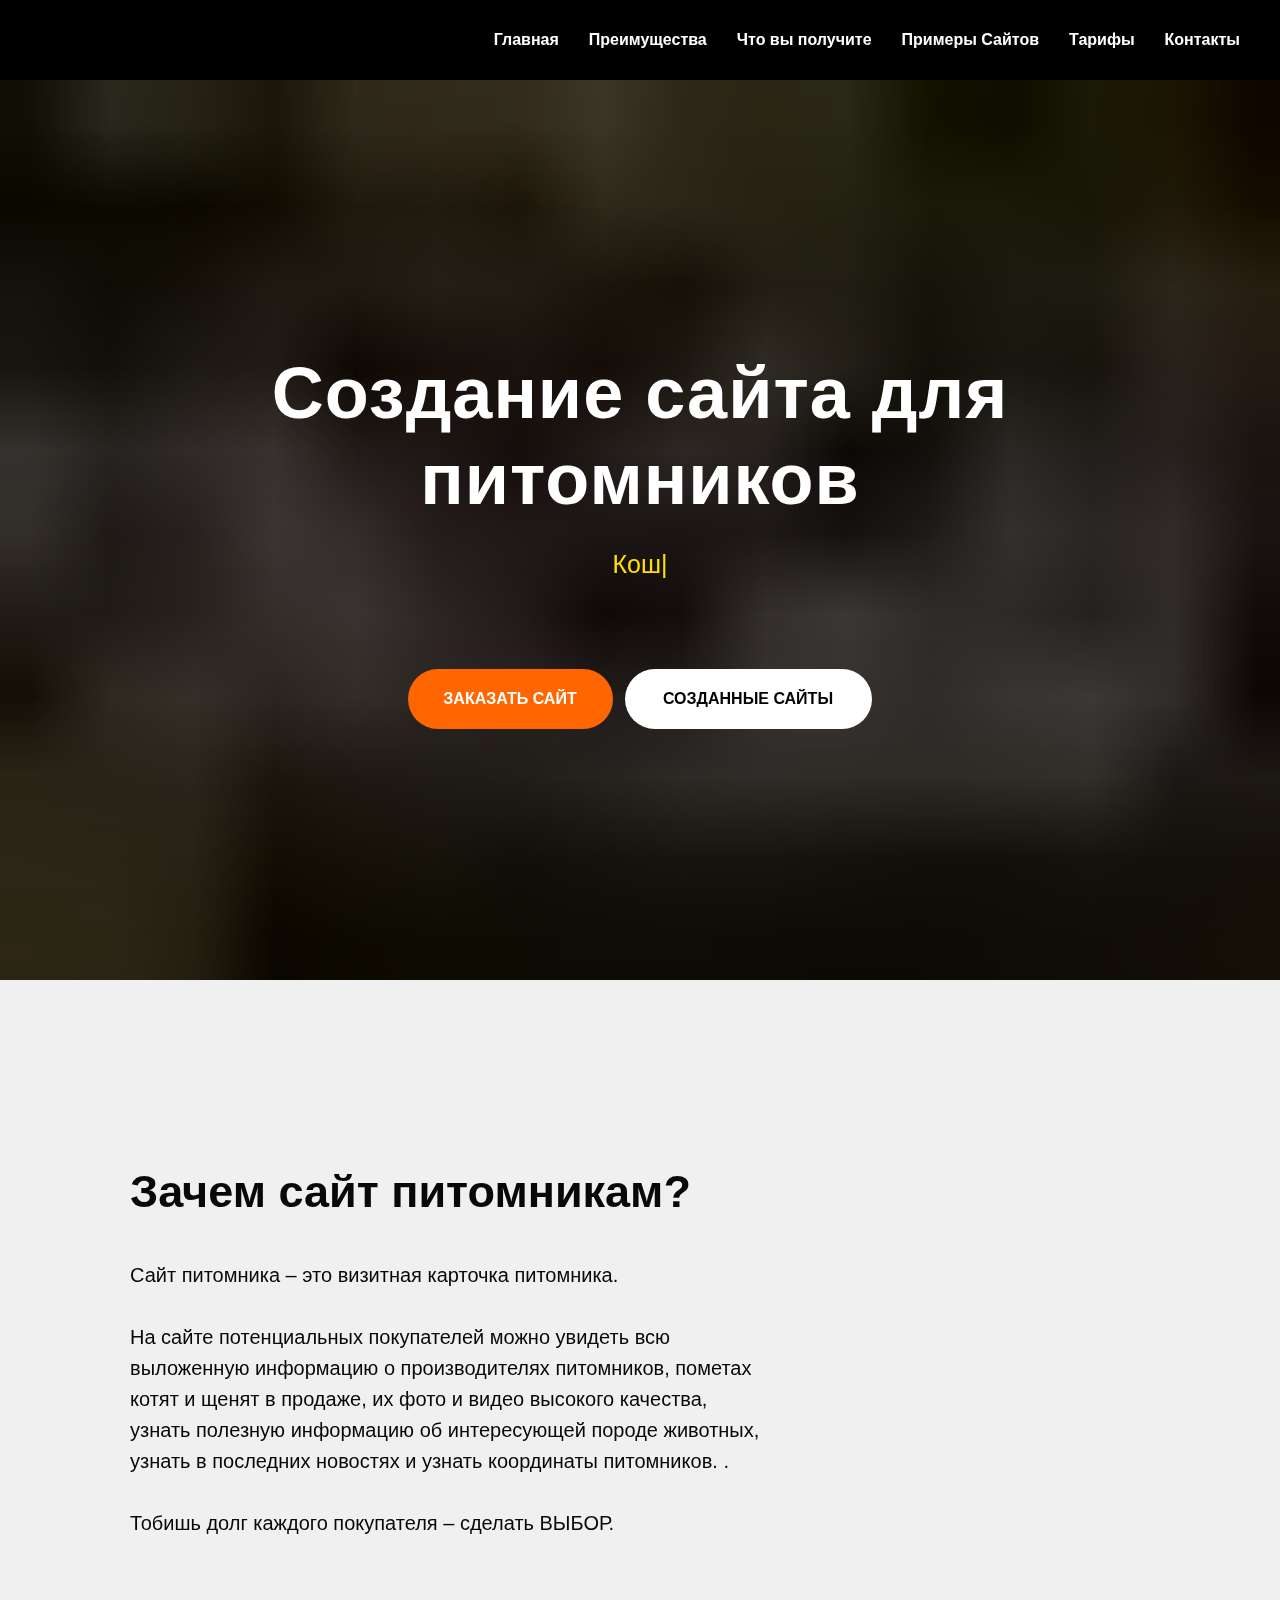
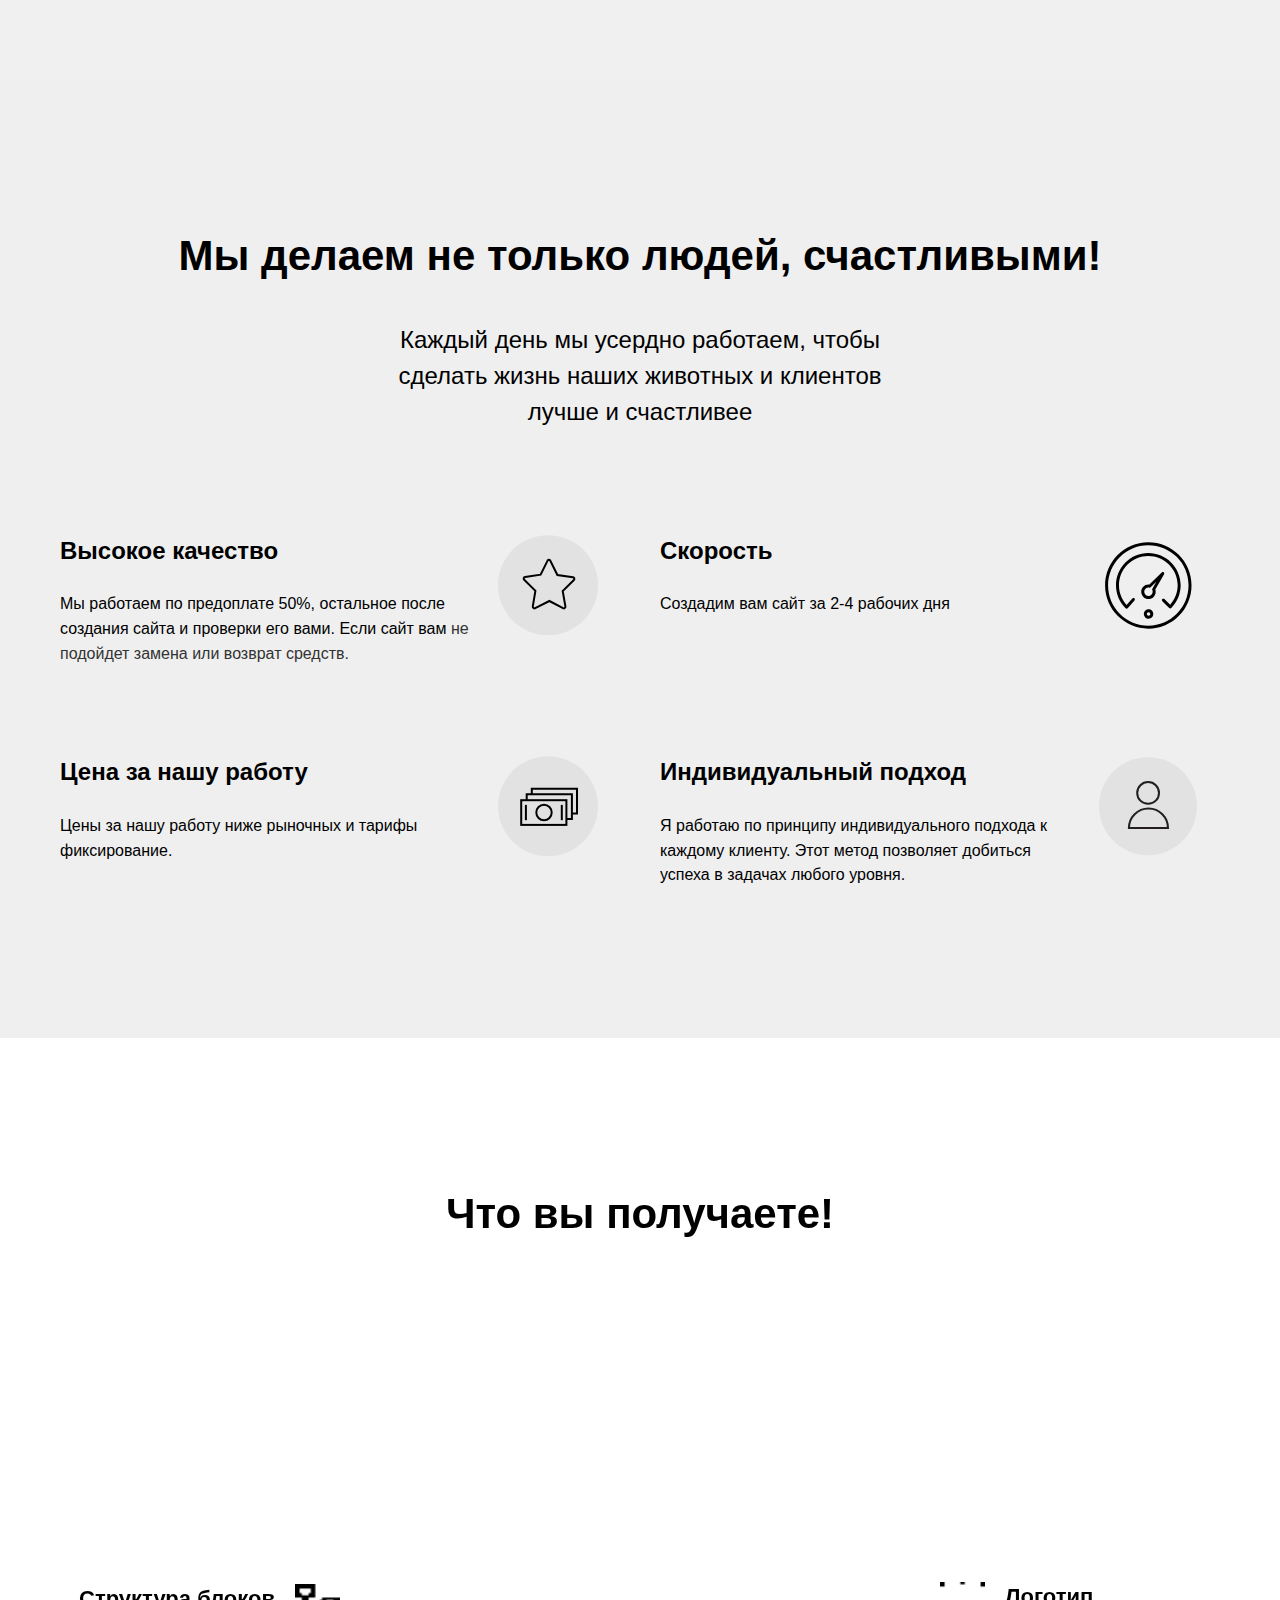
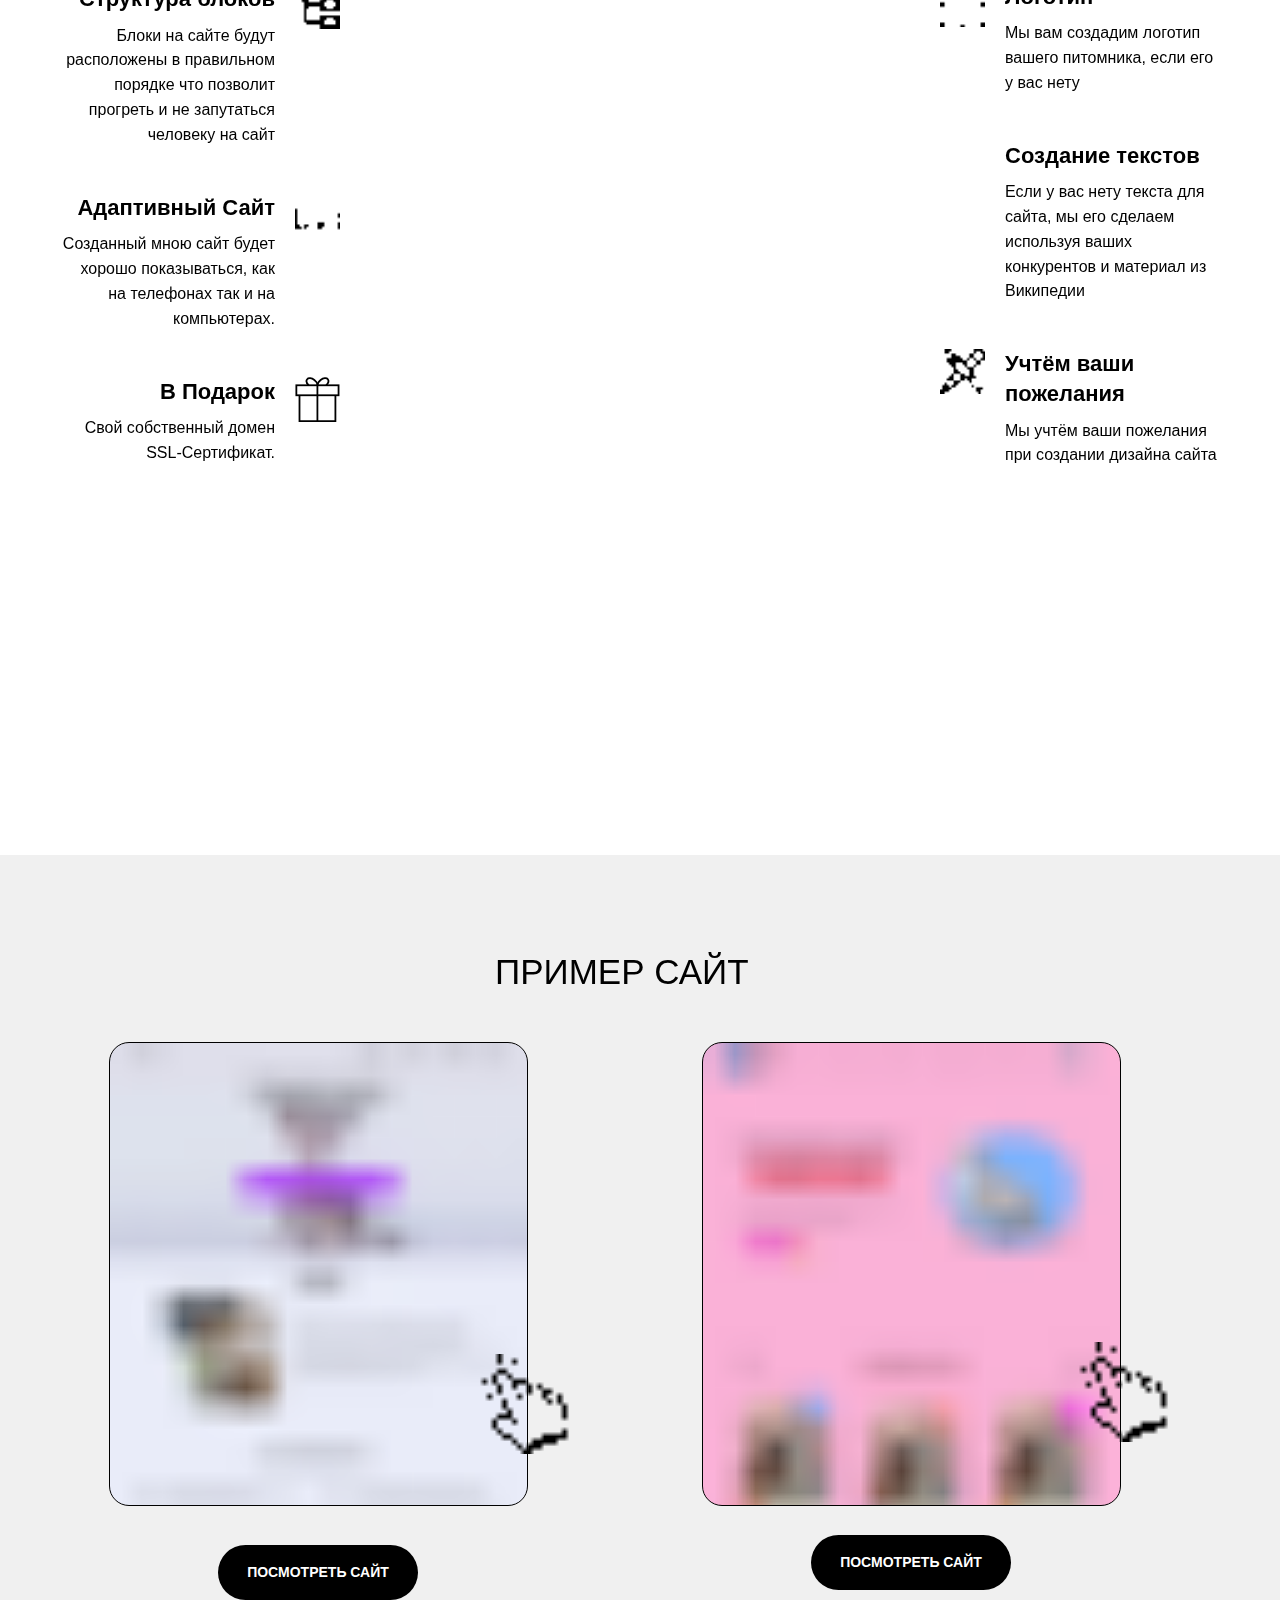
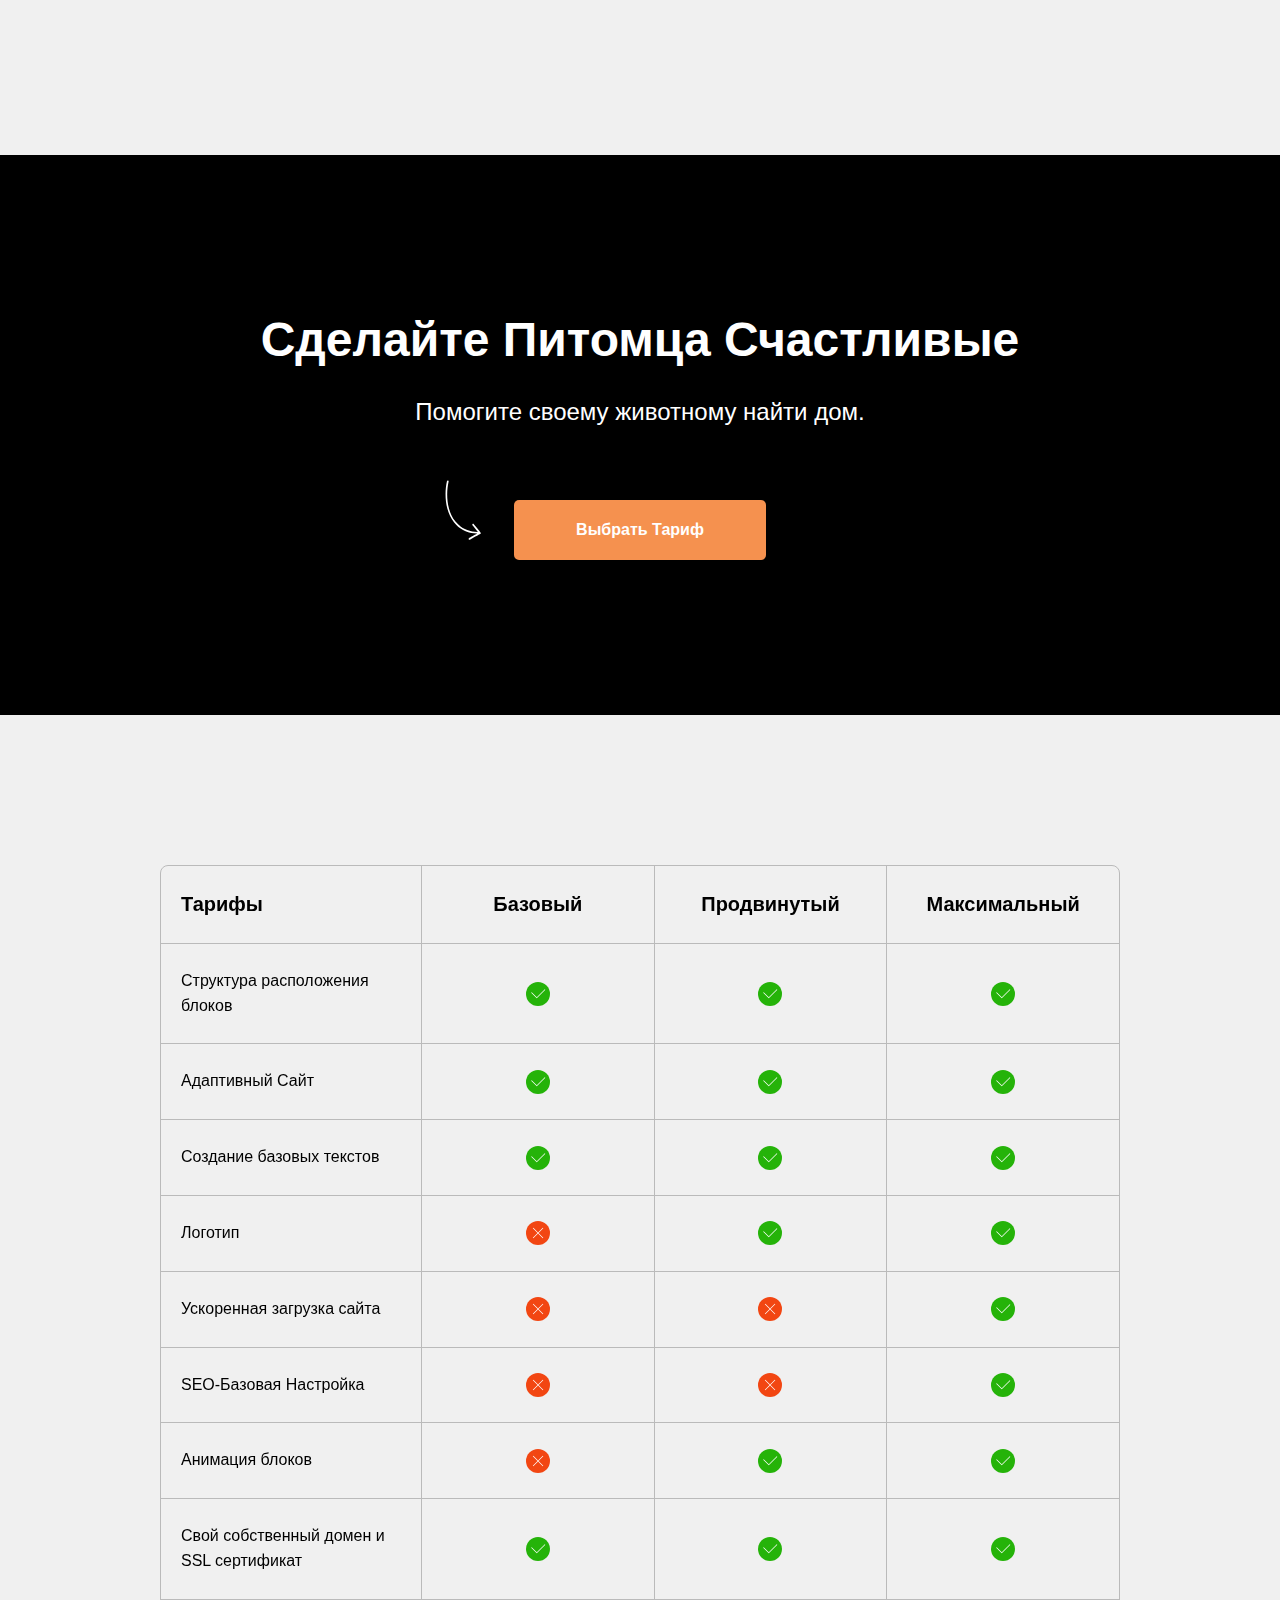
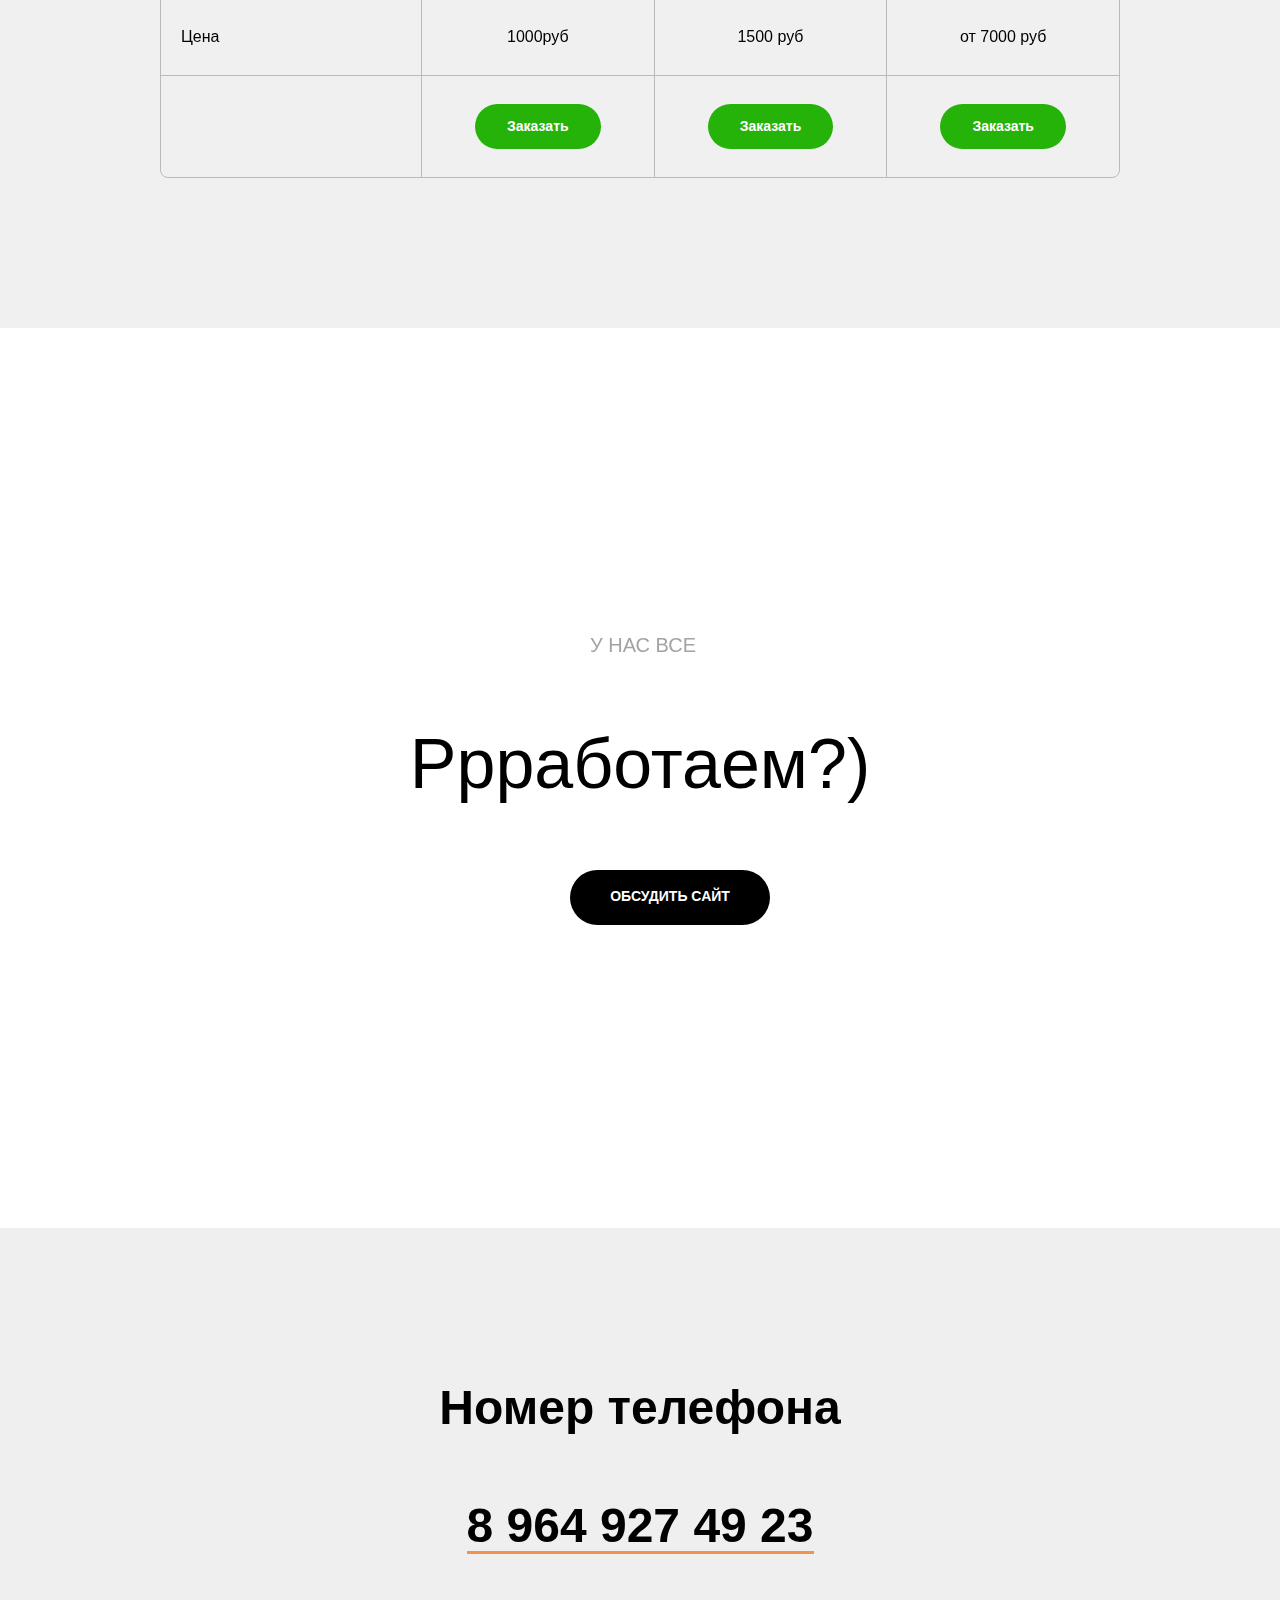
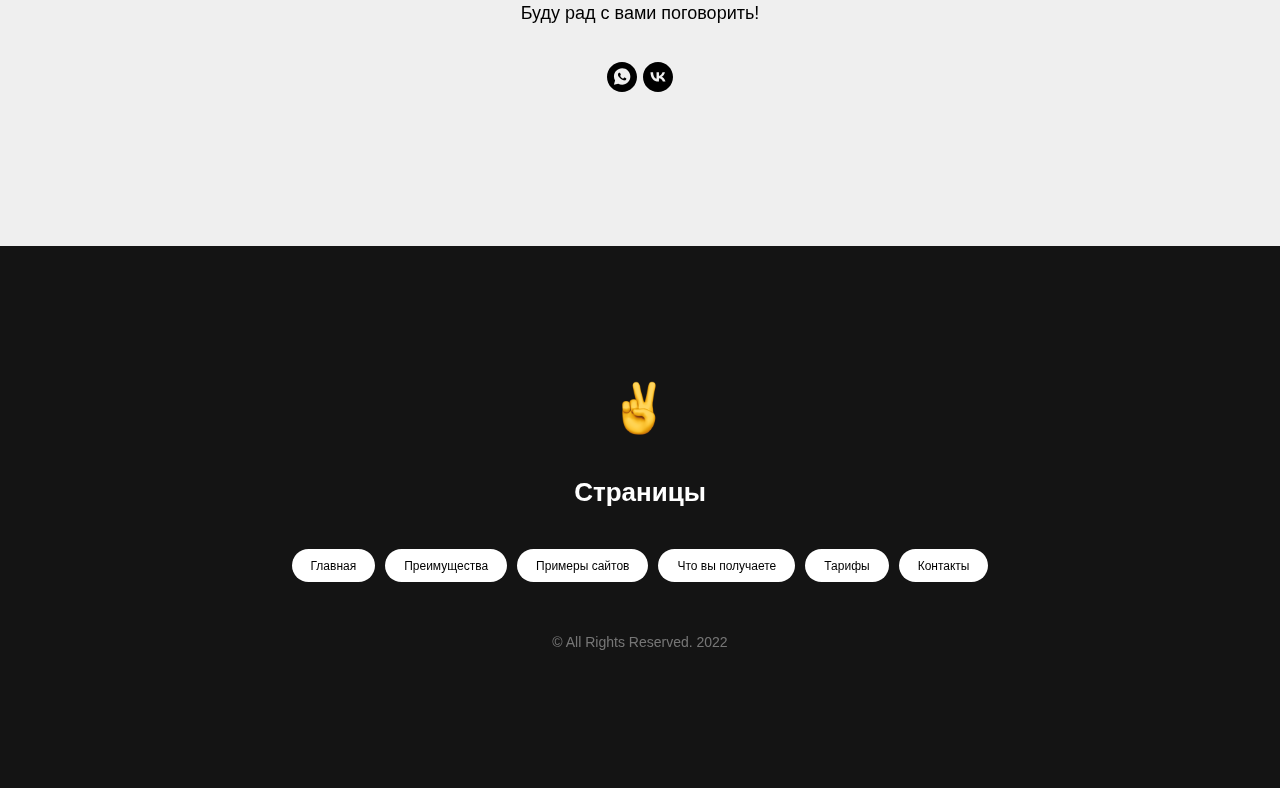
==== index.htm @ 0d676d5e "Add files via upload" ====
﻿<!DOCTYPE html><html> <head><meta charset="utf-8"><meta http-equiv="Content-Type" content="text/html; charset=utf-8"><meta name="viewport" content="width=device-width, initial-scale=1.0"><!--metatextblock--><title>Создание сайтов Питомникам Животных</title><meta name="description" content="Создам сайт для любого питомника животных"><meta property="og:url" content="http://102881.tilda.ws/"><meta property="og:title" content="Создание сайтов Питомникам Животных"><meta property="og:description" content="Создам сайт для любого питомника животных"><meta property="og:type" content="website"><meta property="og:image" content="https://static.tildacdn.info/tild3636-3433-4633-b537-636133663164/devon-rextk_2.png"><link rel="canonical" href="index.htm"><!--/metatextblock--><meta property="fb:app_id" content="257953674358265"><meta name="format-detection" content="telephone=no"><meta http-equiv="x-dns-prefetch-control" content="on"><link rel="dns-prefetch" href="https://ws.tildacdn.com"><link rel="dns-prefetch" href="https://static.tildacdn.info"><link rel="shortcut icon" href="img/tildafavicon.ico" type="image/x-icon"><!-- Assets --><script src="js/tilda-fallback-1.0.min.js" charset="utf-8" async=""></script><link rel="stylesheet" href="css/tilda-grid-3.0.min.css" type="text/css" media="all" onerror="this.loaderr='y';"><link rel="stylesheet" href="tilda-blocks-page30516050.min.css?t=1664716228" type="text/css" media="all" onerror="this.loaderr='y';"><link rel="preconnect" href="https://fonts.gstatic.com"><link href="css2?family=Roboto:wght@300;400;500;700&subset=latin,cyrillic" rel="stylesheet"><link rel="stylesheet" href="css/tilda-animation-1.0.min.css" type="text/css" media="all" onerror="this.loaderr='y';"><link rel="stylesheet" href="css/tilda-cover-1.0.min.css" type="text/css" media="all" onerror="this.loaderr='y';"><link rel="stylesheet" href="css/tilda-zoom-2.0.min.css" type="text/css" media="print" onload="this.media='all';" onerror="this.loaderr='y';"><noscript><link rel="stylesheet" href="css/tilda-zoom-2.0.min.css" type="text/css" media="all"></noscript><link rel="stylesheet" href="css2-1?family=Comfortaa&displa=swap" type="text/css"><script type="text/javascript">(function (d) {
if (!d.visibilityState) {
var s = d.createElement('script');
s.src = 'https://static.tildacdn.info/js/tilda-polyfill-1.0.min.js';
d.getElementsByTagName('head')[0].appendChild(s);
}
})(document);
function t_onReady(func) {
if (document.readyState != 'loading') {
func();
} else {
document.addEventListener('DOMContentLoaded', func);
}
}
function t_onFuncLoad(funcName, okFunc, time) {
if (typeof window[funcName] === 'function') {
okFunc();
} else {
setTimeout(function() {
t_onFuncLoad(funcName, okFunc, time);
},(time || 100));
}
}</script><script src="js/jquery-1.10.2.min.js" onerror="this.loaderr='y';"></script><script src="js/tilda-scripts-3.0.min.js" onerror="this.loaderr='y';"></script><script src="tilda-blocks-page30516050.min.js?t=1664716228" onerror="this.loaderr='y';"></script><script src="js/lazyload-1.3.min.js" charset="utf-8" async="" onerror="this.loaderr='y';"></script><script src="js/tilda-animation-1.0.min.js" charset="utf-8" async="" onerror="this.loaderr='y';"></script><script src="js/tilda-menu-1.0.min.js" charset="utf-8" async="" onerror="this.loaderr='y';"></script><script src="js/tilda-zero-1.1.min.js" charset="utf-8" async="" onerror="this.loaderr='y';"></script><script src="js/tilda-t635-typed-1.0.min.js" charset="utf-8" async="" onerror="this.loaderr='y';"></script><script src="js/tilda-cover-1.0.min.js" charset="utf-8" async="" onerror="this.loaderr='y';"></script><script src="js/tilda-events-1.0.min.js" charset="utf-8" async="" onerror="this.loaderr='y';"></script><script src="js/tilda-zoom-2.0.min.js" charset="utf-8" async="" onerror="this.loaderr='y';"></script><script src="js/hammer.min.js" charset="utf-8" async="" onerror="this.loaderr='y';"></script><script type="text/javascript">window.dataLayer = window.dataLayer || [];</script><script type="text/javascript">(function () {
if((/bot|google|yandex|baidu|bing|msn|duckduckbot|teoma|slurp|crawler|spider|robot|crawling|facebook/i.test(navigator.userAgent))===false && typeof(sessionStorage)!='undefined' && sessionStorage.getItem('visited')!=='y' && document.visibilityState){
var style=document.createElement('style');
style.type='text/css';
style.innerHTML='@media screen and (min-width: 980px) {.t-records {opacity: 0;}.t-records_animated {-webkit-transition: opacity ease-in-out .2s;-moz-transition: opacity ease-in-out .2s;-o-transition: opacity ease-in-out .2s;transition: opacity ease-in-out .2s;}.t-records.t-records_visible {opacity: 1;}}';
document.getElementsByTagName('head')[0].appendChild(style);
function t_setvisRecs(){
var alr=document.querySelectorAll('.t-records');
Array.prototype.forEach.call(alr, function(el) {
el.classList.add("t-records_animated");
});
setTimeout(function () {
Array.prototype.forEach.call(alr, function(el) {
el.classList.add("t-records_visible");
});
sessionStorage.setItem("visited", "y");
}, 400);
} 
document.addEventListener('DOMContentLoaded', t_setvisRecs);
}
})();</script></head><body class="t-body" style="margin:0;"><!--allrecords--><div id="allrecords" class="t-records" data-hook="blocks-collection-content-node" data-tilda-project-id="6104500" data-tilda-page-id="30516050" data-tilda-formskey="2ca7fa2df70bc3c2593a793b16104500" data-tilda-lazy="yes"><div id="rec493924182" class="r t-rec t-screenmin-980px" style=" " data-animationappear="off" data-record-type="456" data-screen-min="980px"><!-- T456 --><div id="nav493924182marker"></div><div id="nav493924182" class="t456 t456__positionstatic " style="background-color: rgba(0,0,0,1); " data-bgcolor-hex="#000000" data-bgcolor-rgba="rgba(0,0,0,1)" data-navmarker="nav493924182marker" data-appearoffset="" data-bgopacity-two="" data-menushadow="" data-bgopacity="1" data-menu-items-align="right" data-menu="yes"><div class="t456__maincontainer " style=""><nav class="t456__rightwrapper t456__menualign_right" aria-label="Основные разделы на странице" style=""><ul class="t456__list" role="menubar" aria-label="Основные разделы на странице"><li class="t456__list_item" role="none" style="padding:0 15px 0 0;"><a class="t-menu__link-item" role="menuitem" href="#rec493918987" tabindex="-1" data-menu-submenu-hook="" data-menu-item-number="1" style="color:#ffffff;font-weight:600;">Главная</a></li><li class="t456__list_item" role="none" style="padding:0 15px;"><a class="t-menu__link-item" role="menuitem" href="#rec493918993" tabindex="-1" data-menu-submenu-hook="" data-menu-item-number="2" style="color:#ffffff;font-weight:600;">Преимущества</a></li><li class="t456__list_item" role="none" style="padding:0 15px;"><a class="t-menu__link-item" role="menuitem" href="#rec493918990" tabindex="-1" data-menu-submenu-hook="" data-menu-item-number="3" style="color:#ffffff;font-weight:600;">Что вы получите </a></li><li class="t456__list_item" role="none" style="padding:0 15px;"><a class="t-menu__link-item" role="menuitem" href="#rec496609390" tabindex="-1" data-menu-submenu-hook="" data-menu-item-number="4" style="color:#ffffff;font-weight:600;">Примеры Сайтов</a></li><li class="t456__list_item" role="none" style="padding:0 15px;"><a class="t-menu__link-item" role="menuitem" href="#rec494051374" tabindex="-1" data-menu-submenu-hook="" data-menu-item-number="5" style="color:#ffffff;font-weight:600;">Тарифы </a></li><li class="t456__list_item" role="none" style="padding:0 0 0 15px;"><a class="t-menu__link-item" role="menuitem" href="#rec493918998" tabindex="-1" data-menu-submenu-hook="" data-menu-item-number="6" style="color:#ffffff;font-weight:600;">Контакты</a></li></ul></nav></div></div><style>@media screen and (max-width: 980px) {
#rec493924182 .t456__leftcontainer{
padding: 20px;
}
}
@media screen and (max-width: 980px) {
#rec493924182 .t456__imglogo{
padding: 20px 0;
}
}</style><script type="text/javascript">t_onReady(function() {
t_onFuncLoad('t_menu__highlightActiveLinks', function () {
t_menu__highlightActiveLinks('.t456__list_item a');
});
});
window.addEventListener('resize', function () {
t_onFuncLoad('t_menu__setBGcolor', function () {
t_menu__setBGcolor('493924182', '.t456');
});
});
t_onReady(function () {
t_onFuncLoad('t_menu__setBGcolor', function () {
t_menu__setBGcolor('493924182', '.t456');
});
});</script><style>#rec493924182 .t-menu__link-item{
}
@supports (overflow:-webkit-marquee) and (justify-content:inherit)
{
#rec493924182 .t-menu__link-item,
#rec493924182 .t-menu__link-item.t-active {
opacity: 1 !important;
}
}</style><!--[if IE 8]><style>#rec493924182 .t456 {
filter: progid:DXImageTransform.Microsoft.gradient(startColorStr='#D9000000', endColorstr='#D9000000');
}</style><![endif]--></div><div id="rec493924542" class="r t-rec t-rec_pt_0 t-rec_pb_0 t-screenmax-980px" style="padding-top:0px;padding-bottom:0px; " data-animationappear="off" data-record-type="450" data-screen-max="980px"><div class="t450__menu__content " style="top:15px; " data-appearoffset="" data-hideoffset=""><div class="t450__burger_container t450__small "><div class="t450__burger_bg t450__burger_cirqle" style="; opacity:0.50;"></div><div class="t450__burger"><span style="background-color:#ffffff;"></span><span style="background-color:#ffffff;"></span><span style="background-color:#ffffff;"></span><span style="background-color:#ffffff;"></span></div></div></div><!-- t450 --><div id="nav493924542marker"></div><div class="t450__overlay"><div class="t450__overlay_bg" style=" "></div></div><div id="nav493924542" class="t450 " data-tooltip-hook="#menuopen" style="max-width: 260px;"><button type="button" class="t450__close-button t450__close t450_opened " aria-label="Закрыть меню"><div class="t450__close_icon"><span style="background-color:#ffffff;"></span><span style="background-color:#ffffff;"></span><span style="background-color:#ffffff;"></span><span style="background-color:#ffffff;"></span></div></button><div class="t450__container t-align_left"><div class="t450__top"><nav class="t450__menu" aria-label="Основные разделы на странице"><ul class="t450__list" role="menubar" aria-label="Основные разделы на странице"><li class="t450__list_item" role="none"><a class="t-menu__link-item " role="menuitem" href="#rec493918987" tabindex="-1" data-menu-submenu-hook="" data-menu-item-number="1" style="color:#ffffff;font-size:24px;">Главная</a></li><li class="t450__list_item" role="none"><a class="t-menu__link-item " role="menuitem" href="#rec493918993" tabindex="-1" data-menu-submenu-hook="" data-menu-item-number="2" style="color:#ffffff;font-size:24px;">Преимущества</a></li><li class="t450__list_item" role="none"><a class="t-menu__link-item " role="menuitem" href="#rec493918990" tabindex="-1" data-menu-submenu-hook="" data-menu-item-number="3" style="color:#ffffff;font-size:24px;">Что вы получате</a></li><li class="t450__list_item" role="none"><a class="t-menu__link-item " role="menuitem" href="#rec496609390" tabindex="-1" data-menu-submenu-hook="" data-menu-item-number="4" style="color:#ffffff;font-size:24px;">Примеры сайтов</a></li><li class="t450__list_item" role="none"><a class="t-menu__link-item " role="menuitem" href="#rec494453221" tabindex="-1" data-menu-submenu-hook="" data-menu-item-number="5" style="color:#ffffff;font-size:24px;">Тарифы</a></li><li class="t450__list_item" role="none"><a class="t-menu__link-item " role="menuitem" href="#rec493918998" tabindex="-1" data-menu-submenu-hook="" data-menu-item-number="6" style="color:#ffffff;font-size:24px;">Контакты</a></li></ul></nav></div><div class="t450__rightside"><div class="t450__rightcontainer"><div class="t450__right_descr t-descr t-descr_xs" field="descr" style="">Если есть вопросы может их задать здесь!</div><div class="t450__right_social_links"> <div class="t-sociallinks"> <div class="t-sociallinks__wrapper"> <!-- new soclinks --> <div class="t-sociallinks__item t-sociallinks__item_phone" title="Телефон"><a href="tel:+79649274923" target="_blank" rel="nofollow" style="width: 30px; height: 30px;"><svg class="t-sociallinks__svg" width="30px" height="30px" viewbox="0 0 100 100" fill="none" xmlns="http://www.w3.org/2000/svg"> <g clip-path="url(#a)"> <path fill-rule="evenodd" clip-rule="evenodd" d="M50 100c27.6142 0 50-22.3858 50-50S77.6142 0 50 0 0 22.3858 0 50s22.3858 50 50 50ZM32.3668 30.3616c1.529-1.5266 2.313-2.1741 2.7866-2.3015.5616-.1511 1.0518-.0196 1.5634.4196.4329.3715 1.527 1.4916 2.2759 2.3299 2.2004 2.4633 4.882 5.8263 5.2576 6.5935.1136.2322.1247.2979.1055.6292-.0354.6107-.1598.802-.9765 1.5021-1.3026 1.1165-3.299 3.2046-3.9969 4.1805-.4567.6386-.4698 1.0387-.0576 1.7681.3502.6197 2.0532 2.862 3.2535 4.2837 2.0092 2.38 4.3376 4.6029 6.599 6.3002 1.6806 1.2614 4.0441 2.7152 5.6262 3.4606 1.1308.5328 1.4843.5028 2.2087-.1874.6947-.6619 1.5124-1.7299 2.8824-3.7642.4462-.6627.8793-1.2623.9624-1.3325.2534-.2141.5397-.3152.9571-.3379.2672-.0145.4467.0007.5916.05.2786.0949 1.005.549 3.9543 2.4721 1.3685.8924 2.8854 1.8756 3.3709 2.1849 2.7509 1.7526 3.0562 1.988 3.1982 2.4656.1894.6376.0314 1.0473-.8661 2.2452-1.1143 1.4874-2.9896 3.4964-4.389 4.7019-1.1352.978-2.5943 1.9613-4.0331 2.7178l-.6221.3271-.6298-.0005c-1.8358-.0011-3.567-.3672-6.2166-1.3144-6.2054-2.2186-11.7074-5.4657-16.5254-9.7527-.9039-.8044-3.0041-2.9209-3.7864-3.8159-2.6069-2.9827-4.5701-5.8918-6.2658-9.2845-1.2218-2.4446-2.3446-5.2818-2.5339-6.4026-.2774-1.6423.3983-3.7909 1.9148-6.0887.9075-1.3749 1.9016-2.562 3.3911-4.0492Z" fill="#ffffff"></path> </g> <defs> <clippath id="a"> <path fill="#fff" d="M0 0h100v100H0z"></path> </clippath> </defs></svg></a></div> <div class="t-sociallinks__item t-sociallinks__item_whatsapp"><a href="https://wa.me/79530727701" target="_blank" rel="nofollow" style="width: 30px; height: 30px;"><svg class="t-sociallinks__svg" width="30px" height="30px" viewbox="0 0 100 100" fill="none" xmlns="http://www.w3.org/2000/svg"> <path fill-rule="evenodd" clip-rule="evenodd" d="M50 100C77.6142 100 100 77.6142 100 50C100 22.3858 77.6142 0 50 0C22.3858 0 0 22.3858 0 50C0 77.6142 22.3858 100 50 100ZM69.7626 28.9928C64.6172 23.841 57.7739 21.0027 50.4832 21C35.4616 21 23.2346 33.2252 23.2292 48.2522C23.2274 53.0557 24.4823 57.7446 26.8668 61.8769L23 76L37.4477 72.2105C41.4282 74.3822 45.9107 75.5262 50.4714 75.528H50.4823C65.5029 75.528 77.7299 63.301 77.7363 48.2749C77.7408 40.9915 74.9089 34.1446 69.7626 28.9928ZM62.9086 53.9588C62.2274 53.6178 58.8799 51.9708 58.2551 51.7435C57.6313 51.5161 57.1766 51.4024 56.7228 52.0845C56.269 52.7666 54.964 54.2998 54.5666 54.7545C54.1692 55.2092 53.7718 55.2656 53.0915 54.9246C52.9802 54.8688 52.8283 54.803 52.6409 54.7217C51.6819 54.3057 49.7905 53.4855 47.6151 51.5443C45.5907 49.7382 44.2239 47.5084 43.8265 46.8272C43.4291 46.1452 43.7837 45.7769 44.1248 45.4376C44.3292 45.2338 44.564 44.9478 44.7987 44.662C44.9157 44.5194 45.0328 44.3768 45.146 44.2445C45.4345 43.9075 45.56 43.6516 45.7302 43.3049C45.7607 43.2427 45.7926 43.1776 45.8272 43.1087C46.0545 42.654 45.9409 42.2565 45.7708 41.9155C45.6572 41.6877 45.0118 40.1167 44.4265 38.6923C44.1355 37.984 43.8594 37.3119 43.671 36.8592C43.1828 35.687 42.6883 35.69 42.2913 35.6924C42.2386 35.6928 42.1876 35.6931 42.1386 35.6906C41.7421 35.6706 41.2874 35.667 40.8336 35.667C40.3798 35.667 39.6423 35.837 39.0175 36.5191C38.9773 36.5631 38.9323 36.6111 38.8834 36.6633C38.1738 37.4209 36.634 39.0648 36.634 42.2002C36.634 45.544 39.062 48.7748 39.4124 49.2411L39.415 49.2444C39.4371 49.274 39.4767 49.3309 39.5333 49.4121C40.3462 50.5782 44.6615 56.7691 51.0481 59.5271C52.6732 60.2291 53.9409 60.6475 54.9303 60.9612C56.5618 61.4796 58.046 61.4068 59.22 61.2313C60.5286 61.0358 63.2487 59.5844 63.8161 57.9938C64.3836 56.4033 64.3836 55.0392 64.2136 54.7554C64.0764 54.5258 63.7545 54.3701 63.2776 54.1395C63.1633 54.0843 63.0401 54.0247 62.9086 53.9588Z" fill="#ffffff"></path></svg></a></div> <div class="t-sociallinks__item t-sociallinks__item_vk"><a href="https://vk.com/nikitos_habib" target="_blank" rel="nofollow" style="width: 30px; height: 30px;"><svg class="t-sociallinks__svg" width="30px" height="30px" viewbox="0 0 100 100" fill="none" xmlns="http://www.w3.org/2000/svg"> <path fill-rule="evenodd" clip-rule="evenodd" d="M50 100c27.614 0 50-22.386 50-50S77.614 0 50 0 0 22.386 0 50s22.386 50 50 50ZM25 34c.406 19.488 10.15 31.2 27.233 31.2h.968V54.05c6.278.625 11.024 5.216 12.93 11.15H75c-2.436-8.87-8.838-13.773-12.836-15.647C66.162 47.242 71.783 41.62 73.126 34h-8.058c-1.749 6.184-6.932 11.805-11.867 12.336V34h-8.057v21.611C40.147 54.362 33.838 48.304 33.556 34H25Z" fill="#ffffff"></path></svg></a></div> <!-- /new soclinks --> <script> 
t_onReady(function () {
var rec = document.getElementById('rec493924542');
if (!rec) return;
var customImageList = rec.querySelectorAll('img.t-sociallinks__customimg');
Array.prototype.forEach.call(customImageList, function(img) {
var imgURL = img.getAttribute('src');
if (imgURL.indexOf('/lib__tildaicon__') !== -1 || imgURL.indexOf('/lib/tildaicon/') !== -1) {
var xhr = new XMLHttpRequest();
xhr.open('GET', imgURL);
xhr.responseType = 'document';
xhr.onload = function() {
if (xhr.status >= 200 && xhr.status < 400) {
var response = xhr.response;
var svg = response.querySelector('svg');
svg.style.width = '30px';
svg.style.height = '30px';
var figureList = svg.querySelectorAll('*:not(g):not(title):not(desc)');
for(var j = 0; j < figureList.length; j++) {
figureList[j].style.fill = '#ffffff';
}
img.parentNode.append(svg);
img.remove();
} else {
img.style.visibility = 'visible';
}
}
xhr.onerror = function(error) {
img.style.visibility = 'visible';
}
xhr.send();
}
});
});
</script> </div></div></div></div></div></div></div><script> t_onReady(function() {
var rec = document.querySelector('#rec493924542');
if (!rec) return;
rec.setAttribute('data-animationappear', 'off');
rec.style.opacity = 1;
t_onFuncLoad('t450_initMenu', function () {
t450_initMenu('493924542');
});
});</script><style>#rec493924542 .t-menu__link-item{
}
@supports (overflow:-webkit-marquee) and (justify-content:inherit)
{
#rec493924542 .t-menu__link-item,
#rec493924542 .t-menu__link-item.t-active {
opacity: 1 !important;
}
}</style></div><div id="rec493918987" class="r t-rec t-screenmin-980px" style=" " data-animationappear="off" data-record-type="396" data-screen-min="980px"><!-- T396 --><style>#rec493918987 .t396__artboard{min-height: 550px;height: 100vh; background-color: #ffffff;}#rec493918987 .t396__filter{min-height: 550px;height: 100vh;background-image: -webkit-gradient( linear, left top, left bottom, from(rgba(0,0,0,0.7)), to(rgba(0,0,0,0.8)) );background-image: -webkit-linear-gradient(top, rgba(0,0,0,0.7), rgba(0,0,0,0.8));background-image: linear-gradient(to bottom, rgba(0,0,0,0.7), rgba(0,0,0,0.8));will-change: transform;}#rec493918987 .t396__carrier{min-height: 550px;height: 100vh;background-position: center center;background-attachment: scroll;background-image: url('tild6165-3362-4765-b435-666261323061/-/resize/20x/17981.jpg');background-size:cover;background-repeat:no-repeat;}@media screen and (max-width: 1199px){#rec493918987 .t396__artboard{}#rec493918987 .t396__filter{}#rec493918987 .t396__carrier{background-attachment:scroll;}}@media screen and (max-width: 959px){}@media screen and (max-width: 639px){#rec493918987 .t396__artboard{min-height: 550px;}#rec493918987 .t396__filter{min-height: 550px;}#rec493918987 .t396__carrier{min-height: 550px;}}@media screen and (max-width: 479px){}#rec493918987 .tn-elem[data-elem-id="1470209944682"]{color:#ffffff;text-align:center;z-index:2;top: calc(50vh - 0px + -94px);left: calc(50% - 480px + 0px);width:960px;}#rec493918987 .tn-elem[data-elem-id="1470209944682"] .tn-atom{color:#ffffff;font-size:72px;font-family:'Comfortaa',Arial,sans-serif;line-height:1.2;font-weight:700;letter-spacing:1px;background-position:center center;border-color:transparent;border-style:solid;}@media screen and (max-width: 1199px){#rec493918987 .tn-elem[data-elem-id="1470209944682"]{top: calc(50vh - 0px + -91px);left: calc(50% - 390px + 0px);width:780px;}#rec493918987 .tn-elem[data-elem-id="1470209944682"] .tn-atom{font-size:68px;}}@media screen and (max-width: 959px){#rec493918987 .tn-elem[data-elem-id="1470209944682"]{top: calc(50vh - 0px + -89px);left: calc(50% - 310px + 0px);width:620px;}#rec493918987 .tn-elem[data-elem-id="1470209944682"] .tn-atom{font-size:60px;line-height:1.2;}}@media screen and (max-width: 639px){#rec493918987 .tn-elem[data-elem-id="1470209944682"]{top: calc(50vh - 0px + -95px);left: calc(50% - 230px + 0px);width:460px;}#rec493918987 .tn-elem[data-elem-id="1470209944682"] .tn-atom{font-size:30px;line-height:1.05;}}@media screen and (max-width: 479px){#rec493918987 .tn-elem[data-elem-id="1470209944682"]{top: calc(50vh - 0px + -77px);left: calc(50% - 129px + 0px);width:258px;}#rec493918987 .tn-elem[data-elem-id="1470209944682"] .tn-atom{font-size:30px;}}#rec493918987 .tn-elem[data-elem-id="1470210011265"]{color:#ffffff;text-align:center;z-index:3;top: calc(50vh - 0px + 46.5px);left: calc(50% - 480px + 0px);width:960px;}#rec493918987 .tn-elem[data-elem-id="1470210011265"] .tn-atom{color:#ffffff;font-size:22px;font-family:'Arial',Arial,sans-serif;line-height:1.5;font-weight:400;background-position:center center;border-color:transparent;border-style:solid;}@media screen and (max-width: 1199px){#rec493918987 .tn-elem[data-elem-id="1470210011265"]{top: calc(50vh - 0px + 43.5px);left: calc(50% - 390px + 0px);width:780px;}#rec493918987 .tn-elem[data-elem-id="1470210011265"] .tn-atom{font-size:20px;line-height:1.55;}}@media screen and (max-width: 959px){#rec493918987 .tn-elem[data-elem-id="1470210011265"]{top: calc(50vh - 0px + 68px);left: calc(50% - 310px + 0px);width:620px;}#rec493918987 .tn-elem[data-elem-id="1470210011265"] .tn-atom{letter-spacing:0.5px;}}@media screen and (max-width: 639px){#rec493918987 .tn-elem[data-elem-id="1470210011265"]{top: calc(50vh - 0px + -15.5px);left: calc(50% - 230px + 0px);width:460px;}#rec493918987 .tn-elem[data-elem-id="1470210011265"] .tn-atom{font-size:14px;}}@media screen and (max-width: 479px){#rec493918987 .tn-elem[data-elem-id="1470210011265"]{top: calc(50vh - 0px + 18px);left: calc(50% - 145px + 0px);width:290px;}}#rec493918987 .tn-elem[data-elem-id="1473846124811"]{color:#ffffff;text-align:center;z-index:4;top: calc(50vh - 30px + 169px);left: calc(50% - 102.5px + -130.5px);width:205px;height:60px;}#rec493918987 .tn-elem[data-elem-id="1473846124811"] .tn-atom{color:#ffffff;font-size:16px;font-family:'Comfortaa',Arial,sans-serif;line-height:1.55;font-weight:600;border-width:1px;border-radius:30px;background-color:#ff6600;background-position:center center;border-color:transparent;border-style:solid;transition: background-color 0.2s ease-in-out, color 0.2s ease-in-out, border-color 0.2s ease-in-out;}@media screen and (max-width: 1199px){#rec493918987 .tn-elem[data-elem-id="1473846124811"]{top: calc(50vh - 30px + 164px);left: calc(50% - 102.5px + -131.5px);}}@media screen and (max-width: 959px){#rec493918987 .tn-elem[data-elem-id="1473846124811"]{top: calc(50vh - 30px + 178px);left: calc(50% - 102.5px + -131.5px);}}@media screen and (max-width: 639px){#rec493918987 .tn-elem[data-elem-id="1473846124811"]{top: calc(50vh - 30px + 106px);left: calc(50% - 77.5px + -98.5px);width:155px;height:60px;}}@media screen and (max-width: 479px){#rec493918987 .tn-elem[data-elem-id="1473846124811"]{top: calc(50vh - 25px + 65px);left: calc(50% - 64px + 0px);width:128px;height:50px;}#rec493918987 .tn-elem[data-elem-id="1473846124811"] .tn-atom{font-size:13px;}}#rec493918987 .tn-elem[data-elem-id="1473846394122"]{color:#000000;text-align:center;z-index:5;top: calc(50vh - 30px + 169px);left: calc(50% - 123.5px + 108.5px);width:247px;height:60px;}#rec493918987 .tn-elem[data-elem-id="1473846394122"] .tn-atom{color:#000000;font-size:16px;font-family:'Comfortaa',Arial,sans-serif;line-height:1.55;font-weight:600;border-width:1px;border-radius:30px;background-color:#ffffff;background-position:center center;border-color:transparent;border-style:solid;transition: background-color 0.2s ease-in-out, color 0.2s ease-in-out, border-color 0.2s ease-in-out;}@media screen and (max-width: 1199px){#rec493918987 .tn-elem[data-elem-id="1473846394122"]{top: calc(50vh - 30px + 164px);left: calc(50% - 123.5px + 110.5px);}}@media screen and (max-width: 959px){#rec493918987 .tn-elem[data-elem-id="1473846394122"]{top: calc(50vh - 30px + 178px);left: calc(50% - 123.5px + 109.5px);}}@media screen and (max-width: 639px){#rec493918987 .tn-elem[data-elem-id="1473846394122"]{top: calc(50vh - 30px + 106px);left: calc(50% - 92.5px + 82.5px);width:185px;height:60px;}}@media screen and (max-width: 479px){#rec493918987 .tn-elem[data-elem-id="1473846394122"]{top: calc(50vh - 25px + 135px);left: calc(50% - 79px + 0px);width:158px;height:50px;}#rec493918987 .tn-elem[data-elem-id="1473846394122"] .tn-atom{font-size:13px;}}#rec493918987 .tn-elem[data-elem-id="1663926078851"]{color:#000000;z-index:6;top: calc(50vh - 275px + 20px);left: calc(50% - 600px + 20px);width:560px;}#rec493918987 .tn-elem[data-elem-id="1663926078851"] .tn-atom{color:#000000;font-size:20px;font-family:'Comfortaa',Arial,sans-serif;line-height:1.55;font-weight:400;background-position:center center;border-color:transparent;border-style:solid;}@media screen and (max-width: 1199px){}@media screen and (max-width: 959px){}@media screen and (max-width: 639px){}@media screen and (max-width: 479px){}#rec493918987 .tn-elem[data-elem-id="1664100904669"]{color:#000000;z-index:7;top: calc(50vh - 275px + 310px);left: calc(50% - 600px + 350px);width:560px;}#rec493918987 .tn-elem[data-elem-id="1664100904669"] .tn-atom{color:#000000;font-size:20px;font-family:'Comfortaa',Arial,sans-serif;line-height:1.55;font-weight:400;background-position:center center;border-color:transparent;border-style:solid;}@media screen and (max-width: 1199px){}@media screen and (max-width: 959px){}@media screen and (max-width: 639px){}@media screen and (max-width: 479px){}#rec493918987 .tn-elem[data-elem-id="1664100947382"]{color:#000000;z-index:8;top: calc(50vh - 275px + 290px);left: calc(50% - 600px + 370px);width:560px;}#rec493918987 .tn-elem[data-elem-id="1664100947382"] .tn-atom{color:#000000;font-size:20px;font-family:'Comfortaa',Arial,sans-serif;line-height:1.55;font-weight:400;background-position:center center;border-color:transparent;border-style:solid;}@media screen and (max-width: 1199px){}@media screen and (max-width: 959px){}@media screen and (max-width: 639px){}@media screen and (max-width: 479px){}#rec493918987 .tn-elem[data-elem-id="1664100970078"]{color:#000000;text-align:center;z-index:9;top: calc(50vh - 275px + 290px);left: calc(50% - 600px + 320px);width:560px;}#rec493918987 .tn-elem[data-elem-id="1664100970078"] .tn-atom{color:#000000;font-size:25px;font-family:'Comfortaa',Arial,sans-serif;line-height:1.55;font-weight:400;background-position:center center;border-color:transparent;border-style:solid;}@media screen and (max-width: 1199px){#rec493918987 .tn-elem[data-elem-id="1664100970078"]{top: calc(50vh - 275px + 290px);left: calc(50% - 480px + 200px);}}@media screen and (max-width: 959px){#rec493918987 .tn-elem[data-elem-id="1664100970078"]{top: calc(50vh - 275px + 290px);left: calc(50% - 320px + 40px);}}@media screen and (max-width: 639px){#rec493918987 .tn-elem[data-elem-id="1664100970078"]{top: calc(50vh - 275px + 235px);left: calc(50% - 240px + -40px);}}@media screen and (max-width: 479px){#rec493918987 .tn-elem[data-elem-id="1664100970078"]{top: calc(50vh - 275px + 235px);left: calc(50% - 160px + -120px);}#rec493918987 .tn-elem[data-elem-id="1664100970078"] .tn-atom{font-size:15px;}}</style><div class='t396'><div class="t396__artboard" data-artboard-recid="493918987" data-artboard-height="550" data-artboard-height-res-480="550" data-artboard-height_vh="100" data-artboard-valign="center" data-artboard-ovrflw=""> <div class="t396__carrier t-bgimg" data-artboard-recid="493918987" data-original="https://static.tildacdn.info/tild6165-3362-4765-b435-666261323061/17981.jpg"></div> 
<div class="t396__filter" data-artboard-recid="493918987"></div> 
<div class='t396__elem tn-elem tn-elem__4939189871470209944682' data-elem-id='1470209944682' data-elem-type='text' data-field-top-value="-94" data-field-top-res-960-value="-91" data-field-top-res-640-value="-89" data-field-top-res-480-value="-95" data-field-top-res-320-value="-77" data-field-left-value="0" data-field-left-res-960-value="0" data-field-left-res-640-value="0" data-field-left-res-480-value="0" data-field-left-res-320-value="0" data-field-width-value="960" data-field-width-res-960-value="780" data-field-width-res-640-value="620" data-field-width-res-480-value="460" data-field-width-res-320-value="258" data-field-axisy-value="center" data-field-axisx-value="center" data-field-container-value="grid" data-field-topunits-value="px" data-field-leftunits-value="px" data-field-heightunits-value="" data-field-widthunits-value="px"><div class='tn-atom' field='tn_text_1470209944682'>Создание сайта для питомников</div> </div> 
<div class='t396__elem tn-elem tn-elem__4939189871470210011265' data-elem-id='1470210011265' data-elem-type='text' data-field-top-value="46.5" data-field-top-res-960-value="43.5" data-field-top-res-640-value="68" data-field-top-res-480-value="-15.5" data-field-top-res-320-value="18" data-field-left-value="0" data-field-left-res-960-value="0" data-field-left-res-640-value="0" data-field-left-res-480-value="0" data-field-left-res-320-value="0" data-field-width-value="960" data-field-width-res-960-value="780" data-field-width-res-640-value="620" data-field-width-res-480-value="460" data-field-width-res-320-value="290" data-field-axisy-value="center" data-field-axisx-value="center" data-field-container-value="grid" data-field-topunits-value="px" data-field-leftunits-value="px" data-field-heightunits-value="" data-field-widthunits-value="px"><div class='tn-atom' field='tn_text_1470210011265'></div> </div> 
<div class='t396__elem tn-elem tn-elem__4939189871473846124811' data-elem-id='1473846124811' data-elem-type='button' data-field-top-value="169" data-field-top-res-960-value="164" data-field-top-res-640-value="178" data-field-top-res-480-value="106" data-field-top-res-320-value="65" data-field-left-value="-130.5" data-field-left-res-960-value="-131.5" data-field-left-res-640-value="-131.5" data-field-left-res-480-value="-98.5" data-field-left-res-320-value="0" data-field-height-value="60" data-field-height-res-480-value="60" data-field-height-res-320-value="50" data-field-width-value="205" data-field-width-res-480-value="155" data-field-width-res-320-value="128" data-field-axisy-value="center" data-field-axisx-value="center" data-field-container-value="grid" data-field-topunits-value="px" data-field-leftunits-value="px" data-field-heightunits-value="" data-field-widthunits-value=""> <a class='tn-atom' href="#rec494051374">ЗАКАЗАТЬ САЙТ</a> </div> 
<div class='t396__elem tn-elem tn-elem__4939189871473846394122' data-elem-id='1473846394122' data-elem-type='button' data-field-top-value="169" data-field-top-res-960-value="164" data-field-top-res-640-value="178" data-field-top-res-480-value="106" data-field-top-res-320-value="135" data-field-left-value="108.5" data-field-left-res-960-value="110.5" data-field-left-res-640-value="109.5" data-field-left-res-480-value="82.5" data-field-left-res-320-value="0" data-field-height-value="60" data-field-height-res-480-value="60" data-field-height-res-320-value="50" data-field-width-value="247" data-field-width-res-480-value="185" data-field-width-res-320-value="158" data-field-axisy-value="center" data-field-axisx-value="center" data-field-container-value="grid" data-field-topunits-value="px" data-field-leftunits-value="px" data-field-heightunits-value="" data-field-widthunits-value=""> <a class='tn-atom' href="#rec496609390">СОЗДАННЫЕ САЙТЫ</a> </div> 
<div class='t396__elem tn-elem tn-elem__4939189871663926078851' data-elem-id='1663926078851' data-elem-type='text' data-field-top-value="20" data-field-left-value="20" data-field-width-value="560" data-field-axisy-value="top" data-field-axisx-value="left" data-field-container-value="grid" data-field-topunits-value="px" data-field-leftunits-value="px" data-field-heightunits-value="" data-field-widthunits-value="px"><div class='tn-atom' field='tn_text_1663926078851'></div> </div> 
<div class='t396__elem tn-elem tn-elem__4939189871664100904669' data-elem-id='1664100904669' data-elem-type='text' data-field-top-value="310" data-field-left-value="350" data-field-width-value="560" data-field-axisy-value="top" data-field-axisx-value="left" data-field-container-value="grid" data-field-topunits-value="px" data-field-leftunits-value="px" data-field-heightunits-value="" data-field-widthunits-value="px"><div class='tn-atom' field='tn_text_1664100904669'></div> </div> 
<div class='t396__elem tn-elem tn-elem__4939189871664100947382' data-elem-id='1664100947382' data-elem-type='text' data-field-top-value="290" data-field-left-value="370" data-field-width-value="560" data-field-axisy-value="top" data-field-axisx-value="left" data-field-container-value="grid" data-field-topunits-value="px" data-field-leftunits-value="px" data-field-heightunits-value="" data-field-widthunits-value="px"><div class='tn-atom' field='tn_text_1664100947382'></div> </div> 
<div class='t396__elem tn-elem tn-elem__4939189871664100970078' data-elem-id='1664100970078' data-elem-type='text' data-field-top-value="290" data-field-top-res-960-value="290" data-field-top-res-640-value="290" data-field-top-res-480-value="235" data-field-top-res-320-value="235" data-field-left-value="320" data-field-left-res-960-value="200" data-field-left-res-640-value="40" data-field-left-res-480-value="-40" data-field-left-res-320-value="-120" data-field-width-value="560" data-field-axisy-value="top" data-field-axisx-value="left" data-field-container-value="grid" data-field-topunits-value="px" data-field-leftunits-value="px" data-field-heightunits-value="" data-field-widthunits-value="px"><div class='tn-atom' field='tn_text_1664100970078'>|</div> </div> </div></div><script>t_onReady(function () {
t_onFuncLoad('t396_init', function () {
t396_init('493918987');
});
});</script><!-- /T396 --></div><div id="rec496816253" class="r t-rec t-screenmax-980px" style=" " data-animationappear="off" data-record-type="396" data-screen-max="980px"><!-- T396 --><style>#rec496816253 .t396__artboard{min-height: 550px;height: 100vh; background-color: #ffffff;}#rec496816253 .t396__filter{min-height: 550px;height: 100vh;background-image: -webkit-gradient( linear, left top, left bottom, from(rgba(0,0,0,0.7)), to(rgba(0,0,0,0.8)) );background-image: -webkit-linear-gradient(top, rgba(0,0,0,0.7), rgba(0,0,0,0.8));background-image: linear-gradient(to bottom, rgba(0,0,0,0.7), rgba(0,0,0,0.8));will-change: transform;}#rec496816253 .t396__carrier{min-height: 550px;height: 100vh;background-position: center center;background-attachment: scroll;background-image: url('tild6165-3362-4765-b435-666261323061/-/resize/20x/17981.jpg');background-size:cover;background-repeat:no-repeat;}@media screen and (max-width: 1199px){#rec496816253 .t396__artboard{}#rec496816253 .t396__filter{}#rec496816253 .t396__carrier{background-attachment:scroll;}}@media screen and (max-width: 959px){}@media screen and (max-width: 639px){#rec496816253 .t396__artboard{min-height: 550px;}#rec496816253 .t396__filter{min-height: 550px;}#rec496816253 .t396__carrier{min-height: 550px;}}@media screen and (max-width: 479px){}#rec496816253 .tn-elem[data-elem-id="1470209944682"]{color:#ffffff;text-align:center;z-index:2;top: calc(50vh - 0px + -94px);left: calc(50% - 480px + 0px);width:960px;}#rec496816253 .tn-elem[data-elem-id="1470209944682"] .tn-atom{color:#ffffff;font-size:72px;font-family:'Comfortaa',Arial,sans-serif;line-height:1.2;font-weight:700;letter-spacing:1px;background-position:center center;border-color:transparent;border-style:solid;}@media screen and (max-width: 1199px){#rec496816253 .tn-elem[data-elem-id="1470209944682"]{top: calc(50vh - 0px + -91px);left: calc(50% - 390px + 0px);width:780px;}#rec496816253 .tn-elem[data-elem-id="1470209944682"] .tn-atom{font-size:68px;}}@media screen and (max-width: 959px){#rec496816253 .tn-elem[data-elem-id="1470209944682"]{top: calc(50vh - 0px + -89px);left: calc(50% - 310px + 0px);width:620px;}#rec496816253 .tn-elem[data-elem-id="1470209944682"] .tn-atom{font-size:60px;line-height:1.2;}}@media screen and (max-width: 639px){#rec496816253 .tn-elem[data-elem-id="1470209944682"]{top: calc(50vh - 0px + -95px);left: calc(50% - 230px + 0px);width:460px;}#rec496816253 .tn-elem[data-elem-id="1470209944682"] .tn-atom{font-size:30px;line-height:1.05;}}@media screen and (max-width: 479px){#rec496816253 .tn-elem[data-elem-id="1470209944682"]{top: calc(50vh - 0px + -77px);left: calc(50% - 129px + 0px);width:258px;}#rec496816253 .tn-elem[data-elem-id="1470209944682"] .tn-atom{font-size:30px;}}#rec496816253 .tn-elem[data-elem-id="1470210011265"]{color:#ffffff;text-align:center;z-index:3;top: calc(50vh - 0px + 46.5px);left: calc(50% - 480px + 0px);width:960px;}#rec496816253 .tn-elem[data-elem-id="1470210011265"] .tn-atom{color:#ffffff;font-size:22px;font-family:'Arial',Arial,sans-serif;line-height:1.5;font-weight:400;background-position:center center;border-color:transparent;border-style:solid;}@media screen and (max-width: 1199px){#rec496816253 .tn-elem[data-elem-id="1470210011265"]{top: calc(50vh - 0px + 43.5px);left: calc(50% - 390px + 0px);width:780px;}#rec496816253 .tn-elem[data-elem-id="1470210011265"] .tn-atom{font-size:20px;line-height:1.55;}}@media screen and (max-width: 959px){#rec496816253 .tn-elem[data-elem-id="1470210011265"]{top: calc(50vh - 0px + 68px);left: calc(50% - 310px + 0px);width:620px;}#rec496816253 .tn-elem[data-elem-id="1470210011265"] .tn-atom{letter-spacing:0.5px;}}@media screen and (max-width: 639px){#rec496816253 .tn-elem[data-elem-id="1470210011265"]{top: calc(50vh - 0px + -15.5px);left: calc(50% - 230px + 0px);width:460px;}#rec496816253 .tn-elem[data-elem-id="1470210011265"] .tn-atom{font-size:14px;}}@media screen and (max-width: 479px){#rec496816253 .tn-elem[data-elem-id="1470210011265"]{top: calc(50vh - 0px + 18px);left: calc(50% - 145px + 0px);width:290px;}}#rec496816253 .tn-elem[data-elem-id="1473846124811"]{color:#ffffff;text-align:center;z-index:4;top: calc(50vh - 30px + 169px);left: calc(50% - 102.5px + -130.5px);width:205px;height:60px;}#rec496816253 .tn-elem[data-elem-id="1473846124811"] .tn-atom{color:#ffffff;font-size:16px;font-family:'Comfortaa',Arial,sans-serif;line-height:1.55;font-weight:600;border-width:1px;border-radius:30px;background-color:#ff6600;background-position:center center;border-color:transparent;border-style:solid;transition: background-color 0.2s ease-in-out, color 0.2s ease-in-out, border-color 0.2s ease-in-out;}@media screen and (max-width: 1199px){#rec496816253 .tn-elem[data-elem-id="1473846124811"]{top: calc(50vh - 30px + 164px);left: calc(50% - 102.5px + -131.5px);}}@media screen and (max-width: 959px){#rec496816253 .tn-elem[data-elem-id="1473846124811"]{top: calc(50vh - 30px + 178px);left: calc(50% - 102.5px + -131.5px);}}@media screen and (max-width: 639px){#rec496816253 .tn-elem[data-elem-id="1473846124811"]{top: calc(50vh - 30px + 106px);left: calc(50% - 77.5px + -98.5px);width:155px;height:60px;}}@media screen and (max-width: 479px){#rec496816253 .tn-elem[data-elem-id="1473846124811"]{top: calc(50vh - 25px + 65px);left: calc(50% - 64px + 0px);width:128px;height:50px;}#rec496816253 .tn-elem[data-elem-id="1473846124811"] .tn-atom{font-size:13px;}}#rec496816253 .tn-elem[data-elem-id="1473846394122"]{color:#000000;text-align:center;z-index:5;top: calc(50vh - 30px + 169px);left: calc(50% - 123.5px + 108.5px);width:247px;height:60px;}#rec496816253 .tn-elem[data-elem-id="1473846394122"] .tn-atom{color:#000000;font-size:16px;font-family:'Comfortaa',Arial,sans-serif;line-height:1.55;font-weight:600;border-width:1px;border-radius:30px;background-color:#ffffff;background-position:center center;border-color:transparent;border-style:solid;transition: background-color 0.2s ease-in-out, color 0.2s ease-in-out, border-color 0.2s ease-in-out;}@media screen and (max-width: 1199px){#rec496816253 .tn-elem[data-elem-id="1473846394122"]{top: calc(50vh - 30px + 164px);left: calc(50% - 123.5px + 110.5px);}}@media screen and (max-width: 959px){#rec496816253 .tn-elem[data-elem-id="1473846394122"]{top: calc(50vh - 30px + 178px);left: calc(50% - 123.5px + 109.5px);}}@media screen and (max-width: 639px){#rec496816253 .tn-elem[data-elem-id="1473846394122"]{top: calc(50vh - 30px + 106px);left: calc(50% - 92.5px + 82.5px);width:185px;height:60px;}}@media screen and (max-width: 479px){#rec496816253 .tn-elem[data-elem-id="1473846394122"]{top: calc(50vh - 25px + 135px);left: calc(50% - 79px + 0px);width:158px;height:50px;}#rec496816253 .tn-elem[data-elem-id="1473846394122"] .tn-atom{font-size:13px;}}#rec496816253 .tn-elem[data-elem-id="1663926078851"]{color:#000000;z-index:6;top: calc(50vh - 275px + 20px);left: calc(50% - 600px + 20px);width:560px;}#rec496816253 .tn-elem[data-elem-id="1663926078851"] .tn-atom{color:#000000;font-size:20px;font-family:'Comfortaa',Arial,sans-serif;line-height:1.55;font-weight:400;background-position:center center;border-color:transparent;border-style:solid;}@media screen and (max-width: 1199px){}@media screen and (max-width: 959px){}@media screen and (max-width: 639px){}@media screen and (max-width: 479px){}#rec496816253 .tn-elem[data-elem-id="1664100904669"]{color:#000000;z-index:7;top: calc(50vh - 275px + 310px);left: calc(50% - 600px + 350px);width:560px;}#rec496816253 .tn-elem[data-elem-id="1664100904669"] .tn-atom{color:#000000;font-size:20px;font-family:'Comfortaa',Arial,sans-serif;line-height:1.55;font-weight:400;background-position:center center;border-color:transparent;border-style:solid;}@media screen and (max-width: 1199px){}@media screen and (max-width: 959px){}@media screen and (max-width: 639px){}@media screen and (max-width: 479px){}#rec496816253 .tn-elem[data-elem-id="1664100947382"]{color:#000000;z-index:8;top: calc(50vh - 275px + 290px);left: calc(50% - 600px + 370px);width:560px;}#rec496816253 .tn-elem[data-elem-id="1664100947382"] .tn-atom{color:#000000;font-size:20px;font-family:'Comfortaa',Arial,sans-serif;line-height:1.55;font-weight:400;background-position:center center;border-color:transparent;border-style:solid;}@media screen and (max-width: 1199px){}@media screen and (max-width: 959px){}@media screen and (max-width: 639px){}@media screen and (max-width: 479px){}#rec496816253 .tn-elem[data-elem-id="1664100970078"]{color:#e6e65c;text-align:center;z-index:9;top: calc(50vh - 275px + 290px);left: calc(50% - 600px + 320px);width:560px;}#rec496816253 .tn-elem[data-elem-id="1664100970078"] .tn-atom{color:#e6e65c;font-size:25px;font-family:'Comfortaa',Arial,sans-serif;line-height:1.55;font-weight:400;background-position:center center;border-color:transparent;border-style:solid;}@media screen and (max-width: 1199px){#rec496816253 .tn-elem[data-elem-id="1664100970078"]{top: calc(50vh - 275px + 290px);left: calc(50% - 480px + 200px);}}@media screen and (max-width: 959px){#rec496816253 .tn-elem[data-elem-id="1664100970078"]{top: calc(50vh - 275px + 290px);left: calc(50% - 320px + 40px);}}@media screen and (max-width: 639px){#rec496816253 .tn-elem[data-elem-id="1664100970078"]{top: calc(50vh - 275px + 235px);left: calc(50% - 240px + -40px);}}@media screen and (max-width: 479px){#rec496816253 .tn-elem[data-elem-id="1664100970078"]{top: calc(50vh - 275px + 250px);left: calc(50% - 160px + -120px);}#rec496816253 .tn-elem[data-elem-id="1664100970078"] .tn-atom{font-size:15px;}}</style><div class='t396'><div class="t396__artboard" data-artboard-recid="496816253" data-artboard-height="550" data-artboard-height-res-480="550" data-artboard-height_vh="100" data-artboard-valign="center" data-artboard-ovrflw=""> <div class="t396__carrier t-bgimg" data-artboard-recid="496816253" data-original="https://static.tildacdn.info/tild6165-3362-4765-b435-666261323061/17981.jpg"></div> 
<div class="t396__filter" data-artboard-recid="496816253"></div> 
<div class='t396__elem tn-elem tn-elem__4968162531470209944682' data-elem-id='1470209944682' data-elem-type='text' data-field-top-value="-94" data-field-top-res-960-value="-91" data-field-top-res-640-value="-89" data-field-top-res-480-value="-95" data-field-top-res-320-value="-77" data-field-left-value="0" data-field-left-res-960-value="0" data-field-left-res-640-value="0" data-field-left-res-480-value="0" data-field-left-res-320-value="0" data-field-width-value="960" data-field-width-res-960-value="780" data-field-width-res-640-value="620" data-field-width-res-480-value="460" data-field-width-res-320-value="258" data-field-axisy-value="center" data-field-axisx-value="center" data-field-container-value="grid" data-field-topunits-value="px" data-field-leftunits-value="px" data-field-heightunits-value="" data-field-widthunits-value="px"><div class='tn-atom' field='tn_text_1470209944682'>Создание сайта для питомников</div> </div> 
<div class='t396__elem tn-elem tn-elem__4968162531470210011265' data-elem-id='1470210011265' data-elem-type='text' data-field-top-value="46.5" data-field-top-res-960-value="43.5" data-field-top-res-640-value="68" data-field-top-res-480-value="-15.5" data-field-top-res-320-value="18" data-field-left-value="0" data-field-left-res-960-value="0" data-field-left-res-640-value="0" data-field-left-res-480-value="0" data-field-left-res-320-value="0" data-field-width-value="960" data-field-width-res-960-value="780" data-field-width-res-640-value="620" data-field-width-res-480-value="460" data-field-width-res-320-value="290" data-field-axisy-value="center" data-field-axisx-value="center" data-field-container-value="grid" data-field-topunits-value="px" data-field-leftunits-value="px" data-field-heightunits-value="" data-field-widthunits-value="px"><div class='tn-atom' field='tn_text_1470210011265'></div> </div> 
<div class='t396__elem tn-elem tn-elem__4968162531473846124811' data-elem-id='1473846124811' data-elem-type='button' data-field-top-value="169" data-field-top-res-960-value="164" data-field-top-res-640-value="178" data-field-top-res-480-value="106" data-field-top-res-320-value="65" data-field-left-value="-130.5" data-field-left-res-960-value="-131.5" data-field-left-res-640-value="-131.5" data-field-left-res-480-value="-98.5" data-field-left-res-320-value="0" data-field-height-value="60" data-field-height-res-480-value="60" data-field-height-res-320-value="50" data-field-width-value="205" data-field-width-res-480-value="155" data-field-width-res-320-value="128" data-field-axisy-value="center" data-field-axisx-value="center" data-field-container-value="grid" data-field-topunits-value="px" data-field-leftunits-value="px" data-field-heightunits-value="" data-field-widthunits-value=""> <a class='tn-atom' href="#rec494453221">ЗАКАЗАТЬ САЙТ</a> </div> 
<div class='t396__elem tn-elem tn-elem__4968162531473846394122' data-elem-id='1473846394122' data-elem-type='button' data-field-top-value="169" data-field-top-res-960-value="164" data-field-top-res-640-value="178" data-field-top-res-480-value="106" data-field-top-res-320-value="135" data-field-left-value="108.5" data-field-left-res-960-value="110.5" data-field-left-res-640-value="109.5" data-field-left-res-480-value="82.5" data-field-left-res-320-value="0" data-field-height-value="60" data-field-height-res-480-value="60" data-field-height-res-320-value="50" data-field-width-value="247" data-field-width-res-480-value="185" data-field-width-res-320-value="158" data-field-axisy-value="center" data-field-axisx-value="center" data-field-container-value="grid" data-field-topunits-value="px" data-field-leftunits-value="px" data-field-heightunits-value="" data-field-widthunits-value=""> <a class='tn-atom' href="#rec496609390">СОЗДАННЫЕ САЙТЫ</a> </div> 
<div class='t396__elem tn-elem tn-elem__4968162531663926078851' data-elem-id='1663926078851' data-elem-type='text' data-field-top-value="20" data-field-left-value="20" data-field-width-value="560" data-field-axisy-value="top" data-field-axisx-value="left" data-field-container-value="grid" data-field-topunits-value="px" data-field-leftunits-value="px" data-field-heightunits-value="" data-field-widthunits-value="px"><div class='tn-atom' field='tn_text_1663926078851'></div> </div> 
<div class='t396__elem tn-elem tn-elem__4968162531664100904669' data-elem-id='1664100904669' data-elem-type='text' data-field-top-value="310" data-field-left-value="350" data-field-width-value="560" data-field-axisy-value="top" data-field-axisx-value="left" data-field-container-value="grid" data-field-topunits-value="px" data-field-leftunits-value="px" data-field-heightunits-value="" data-field-widthunits-value="px"><div class='tn-atom' field='tn_text_1664100904669'></div> </div> 
<div class='t396__elem tn-elem tn-elem__4968162531664100947382' data-elem-id='1664100947382' data-elem-type='text' data-field-top-value="290" data-field-left-value="370" data-field-width-value="560" data-field-axisy-value="top" data-field-axisx-value="left" data-field-container-value="grid" data-field-topunits-value="px" data-field-leftunits-value="px" data-field-heightunits-value="" data-field-widthunits-value="px"><div class='tn-atom' field='tn_text_1664100947382'></div> </div> 
<div class='t396__elem tn-elem tn-elem__4968162531664100970078' data-elem-id='1664100970078' data-elem-type='text' data-field-top-value="290" data-field-top-res-960-value="290" data-field-top-res-640-value="290" data-field-top-res-480-value="235" data-field-top-res-320-value="250" data-field-left-value="320" data-field-left-res-960-value="200" data-field-left-res-640-value="40" data-field-left-res-480-value="-40" data-field-left-res-320-value="-120" data-field-width-value="560" data-field-axisy-value="top" data-field-axisx-value="left" data-field-container-value="grid" data-field-topunits-value="px" data-field-leftunits-value="px" data-field-heightunits-value="" data-field-widthunits-value="px"><div class='tn-atom' field='tn_text_1664100970078'>|</div> </div> </div></div><script>t_onReady(function () {
t_onFuncLoad('t396_init', function () {
t396_init('496816253');
});
});</script><!-- /T396 --></div><div id="rec494417709" class="r t-rec" style=" " data-animationappear="off" data-record-type="635"><!-- t635 --><div class="t635__textholder" data-recid="493918987" data-text1="Кошек" data-text2="Собак" data-text3="Хомячков" data-text4="И других любых животных"></div><script> t_onReady(function() {
t_onFuncLoad('t635_init', function() {
t635_init('494417709');
});
});</script><style>#rec493918987 .t635__typing-text{
color:#ffe100;
}
#rec493918987 .typed-cursor{
color:#ffe100;
}</style></div><div id="rec496816993" class="r t-rec" style=" " data-animationappear="off" data-record-type="635"><!-- t635 --><div class="t635__textholder" data-recid="493918987,496816253" data-text1="Кошек" data-text2="Собак" data-text3="Хомячков" data-text4="И других любых животных"></div><script> t_onReady(function() {
t_onFuncLoad('t635_init', function() {
t635_init('496816993');
});
});</script><style>#rec493918987,496816253 .t635__typing-text{
color:#ffe100;
}
#rec493918987,496816253 .typed-cursor{
color:#ffe100;
}</style></div><div id="rec493918988" class="r t-rec" style="background-color:#ffffff; " data-record-type="396" data-bg-color="#ffffff"><!-- T396 --><style>#rec493918988 .t396__artboard{height: 700px;background-color: #f0f0f0;}#rec493918988 .t396__filter{height: 700px;}#rec493918988 .t396__carrier{height: 700px;background-position: center center;background-attachment: scroll;background-size:cover;background-repeat:no-repeat;}@media screen and (max-width: 1199px){#rec493918988 .t396__artboard{height: 820px;background-color:#f0f0f0;}#rec493918988 .t396__filter{height: 820px;}#rec493918988 .t396__carrier{height: 820px;background-position: center center;background-attachment:scroll;}}@media screen and (max-width: 959px){#rec493918988 .t396__artboard{height: 845px;}#rec493918988 .t396__filter{height: 845px;}#rec493918988 .t396__carrier{height: 845px;}}@media screen and (max-width: 639px){#rec493918988 .t396__artboard{height: 695px;}#rec493918988 .t396__filter{height: 695px;}#rec493918988 .t396__carrier{height: 695px;}}@media screen and (max-width: 479px){#rec493918988 .t396__artboard{height: 830px;}#rec493918988 .t396__filter{height: 830px;}#rec493918988 .t396__carrier{height: 830px;}}#rec493918988 .tn-elem[data-elem-id="1470209944682"]{color:#080808;z-index:2;top: 190px;left: calc(50% - 600px + 90px);width:669px;}#rec493918988 .tn-elem[data-elem-id="1470209944682"] .tn-atom{color:#080808;font-size:45px;font-family:'Comfortaa',Arial,sans-serif;line-height:0.95;font-weight:700;background-position:center center;border-color:transparent;border-style:solid;}@media screen and (max-width: 1199px){#rec493918988 .tn-elem[data-elem-id="1470209944682"]{top: 183px;left: calc(50% - 480px + 110px);width:474px;}#rec493918988 .tn-elem[data-elem-id="1470209944682"] .tn-atom{font-size:38px;line-height:1.3;opacity:1;}}@media screen and (max-width: 959px){#rec493918988 .tn-elem[data-elem-id="1470209944682"]{top: 125px;left: calc(50% - 320px + 20px);width:600px;}#rec493918988 .tn-elem[data-elem-id="1470209944682"]{text-align:center;}}@media screen and (max-width: 639px){#rec493918988 .tn-elem[data-elem-id="1470209944682"]{top: 298px;left: calc(50% - 240px + 10px);width:460px;}#rec493918988 .tn-elem[data-elem-id="1470209944682"] .tn-atom{font-size:30px;}}@media screen and (max-width: 479px){#rec493918988 .tn-elem[data-elem-id="1470209944682"]{top: 285px;left: calc(50% - 160px + 10px);width:300px;}}#rec493918988 .tn-elem[data-elem-id="1470210011265"]{color:#080808;z-index:3;top: 280px;left: calc(50% - 600px + 90px);width:641px;}#rec493918988 .tn-elem[data-elem-id="1470210011265"] .tn-atom{color:#080808;font-size:20px;font-family:'Comfortaa',Arial,sans-serif;line-height:1.55;font-weight:400;background-position:center center;border-color:transparent;border-style:solid;}@media screen and (max-width: 1199px){#rec493918988 .tn-elem[data-elem-id="1470210011265"]{top: 295px;left: calc(50% - 480px + 100px);width:498px;}#rec493918988 .tn-elem[data-elem-id="1470210011265"] .tn-atom{font-size:18px;}}@media screen and (max-width: 959px){#rec493918988 .tn-elem[data-elem-id="1470210011265"]{top: 200px;left: calc(50% - 320px + 20px);width:600px;}#rec493918988 .tn-elem[data-elem-id="1470210011265"]{text-align:center;}}@media screen and (max-width: 639px){#rec493918988 .tn-elem[data-elem-id="1470210011265"]{top: 360px;left: calc(50% - 240px + 10px);width:460px;}#rec493918988 .tn-elem[data-elem-id="1470210011265"] .tn-atom{font-size:16px;line-height:1.45;}}@media screen and (max-width: 479px){#rec493918988 .tn-elem[data-elem-id="1470210011265"]{top: 380px;left: calc(50% - 160px + 10px);width:300px;}}#rec493918988 .tn-elem[data-elem-id="1663934067345"]{z-index:5;top: 255px;left: calc(50% - 600px + 790px);width:302px;}#rec493918988 .tn-elem[data-elem-id="1663934067345"] .tn-atom{background-position:center center;border-color:transparent;border-style:solid;}@media screen and (max-width: 1199px){#rec493918988 .tn-elem[data-elem-id="1663934067345"]{top: 305px;left: calc(50% - 480px + 620px);}}@media screen and (max-width: 959px){#rec493918988 .tn-elem[data-elem-id="1663934067345"]{top: 500px;left: calc(50% - 320px + 169px);}}@media screen and (max-width: 639px){#rec493918988 .tn-elem[data-elem-id="1663934067345"]{top: 25px;left: calc(50% - 240px + 111px);width:258px;}}@media screen and (max-width: 479px){#rec493918988 .tn-elem[data-elem-id="1663934067345"]{top: 35px;left: calc(50% - 160px + 45px);width:230px;}}</style><div class='t396'><div class="t396__artboard" data-artboard-recid="493918988" data-artboard-height="700" data-artboard-height-res-960="820" data-artboard-height-res-640="845" data-artboard-height-res-480="695" data-artboard-height-res-320="830" data-artboard-height_vh="" data-artboard-valign="center" data-artboard-ovrflw=""> <div class="t396__carrier" data-artboard-recid="493918988"></div> 
<div class="t396__filter" data-artboard-recid="493918988"></div> 
<div class='t396__elem tn-elem tn-elem__4939189881470209944682' data-elem-id='1470209944682' data-elem-type='text' data-field-top-value="190" data-field-top-res-960-value="183" data-field-top-res-640-value="125" data-field-top-res-480-value="298" data-field-top-res-320-value="285" data-field-left-value="90" data-field-left-res-960-value="110" data-field-left-res-640-value="20" data-field-left-res-480-value="10" data-field-left-res-320-value="10" data-field-width-value="669" data-field-width-res-960-value="474" data-field-width-res-640-value="600" data-field-width-res-480-value="460" data-field-width-res-320-value="300" data-field-axisy-value="top" data-field-axisx-value="left" data-field-container-value="grid" data-field-topunits-value="px" data-field-leftunits-value="px" data-field-heightunits-value="" data-field-widthunits-value="px"><div class='tn-atom' field='tn_text_1470209944682'><strong>Зачем сайт питомникам?</strong></div> </div> 
<div class='t396__elem tn-elem tn-elem__4939189881470210011265' data-elem-id='1470210011265' data-elem-type='text' data-field-top-value="280" data-field-top-res-960-value="295" data-field-top-res-640-value="200" data-field-top-res-480-value="360" data-field-top-res-320-value="380" data-field-left-value="90" data-field-left-res-960-value="100" data-field-left-res-640-value="20" data-field-left-res-480-value="10" data-field-left-res-320-value="10" data-field-width-value="641" data-field-width-res-960-value="498" data-field-width-res-640-value="600" data-field-width-res-480-value="460" data-field-width-res-320-value="300" data-field-axisy-value="top" data-field-axisx-value="left" data-field-container-value="grid" data-field-topunits-value="px" data-field-leftunits-value="px" data-field-heightunits-value="" data-field-widthunits-value="px"><div class='tn-atom' field='tn_text_1470210011265'>Сайт питомника – это визитная карточка питомника. <br> <br>На сайте потенциальных покупателей можно увидеть всю выложенную информацию о производителях питомников, пометах котят и щенят в продаже, их фото и видео высокого качества, узнать полезную информацию об интересующей породе животных, узнать в последних новостях и узнать координаты питомников. . <br> <br>Тобишь долг каждого покупателя – сделать ВЫБОР.</div> </div> 
<div class='t396__elem tn-elem tn-elem__4939189881663934067345' data-elem-id='1663934067345' data-elem-type='image' data-field-top-value="255" data-field-top-res-960-value="305" data-field-top-res-640-value="500" data-field-top-res-480-value="25" data-field-top-res-320-value="35" data-field-left-value="790" data-field-left-res-960-value="620" data-field-left-res-640-value="169" data-field-left-res-480-value="111" data-field-left-res-320-value="45" data-field-width-value="302" data-field-width-res-480-value="258" data-field-width-res-320-value="230" data-field-axisy-value="top" data-field-axisx-value="left" data-field-container-value="grid" data-field-topunits-value="px" data-field-leftunits-value="px" data-field-heightunits-value="" data-field-widthunits-value="px" data-field-filewidth-value="1500" data-field-fileheight-value="1500"> <div class='tn-atom'> <img class='tn-atom__img t-img' data-original='https://static.tildacdn.info/tild6336-3733-4164-b263-623835633966/httpfoto-tularufiles.png' imgfield='tn_img_1663934067345'> </div> </div> </div></div><script>t_onReady(function () {
t_onFuncLoad('t396_init', function () {
t396_init('493918988');
});
});</script><!-- /T396 --></div><div id="rec493918993" class="r t-rec t-rec_pt_150 t-rec_pb_150" style="padding-top:150px;padding-bottom:150px;background-color:#efefef; " data-record-type="499" data-bg-color="#efefef"><!-- t499 --><div class="t499"><div class="t-section__container t-container"><div class="t-col t-col_12"><div class="t-section__topwrapper t-align_center"><div class="t-section__title t-title t-title_xs" field="btitle">Мы делаем не только людей, счастливыми!</div><div class="t-section__descr t-descr t-descr_xl t-margin_auto" field="bdescr">Каждый день мы усердно работаем, чтобы сделать жизнь наших животных и клиентов лучше и счастливее</div></div></div></div><div class="t499__container t-container"><div class="t499__col t-col t-col_6 t-item"><img class="t499__img t-img" src="tild3461-6232-4239-b766-363762313437/1.svg" imgfield="li_img__1476970706605" alt="" role="presentation"><div class="t499__title t-name t-name_xl" style="" field="li_title__1476970706605">Высокое качество</div><div class="t499__blockdescr t-descr t-descr_xs" style="" field="li_descr__1476970706605">Мы работаем по предоплате 50%, остальное после создания сайта и проверки его вами. Если сайт вам <span style="color: rgb(51, 51, 51); font-size: 16px;">не подойдет замена или возврат средств.</span></div></div><div class="t499__col t-col t-col_6 t-item"><img class="t499__img t-img" src="lib/tildaicon/62636337-3034-4532-b130-373462333463/2web_speed.svg" imgfield="li_img__1476970709971" alt="" role="presentation"><div class="t499__title t-name t-name_xl" style="" field="li_title__1476970709971"><p style="text-align: left;">Скорость</p></div><div class="t499__blockdescr t-descr t-descr_xs" style="" field="li_descr__1476970709971"><p style="text-align: left;">Создадим вам сайт за 2-4 рабочих дня</p></div></div><div class="t-clear t499__separator" style=""></div><div class="t499__col t-col t-col_6 t-item"><img class="t499__img t-img" src="tild3630-3638-4531-a265-373966666566/3.svg" imgfield="li_img__1476970720067" alt="" role="presentation"><div class="t499__title t-name t-name_xl" style="" field="li_title__1476970720067">Цена за нашу работу</div><div class="t499__blockdescr t-descr t-descr_xs" style="" field="li_descr__1476970720067">Цены за нашу работу ниже рыночных и тарифы фиксирование.</div></div><div class="t499__col t-col t-col_6 t-item"><img class="t499__img t-img" src="tild3639-3665-4664-a366-343336353232/4.svg" imgfield="li_img__1476970723554" alt="" role="presentation"><div class="t499__title t-name t-name_xl" style="" field="li_title__1476970723554">Индивидуальный подход</div><div class="t499__blockdescr t-descr t-descr_xs" style="" field="li_descr__1476970723554">Я работаю по принципу индивидуального подхода к каждому клиенту. Этот метод позволяет добиться успеха в задачах любого уровня.</div></div></div></div></div><div id="rec493918990" class="r t-rec t-rec_pt_150 t-rec_pb_150" style="padding-top:150px;padding-bottom:150px; " data-record-type="500"><!-- t500 --><div class="t500"><div class="t-section__container t-container"><div class="t-col t-col_12"><div class="t-section__topwrapper t-align_center"><div class="t-section__title t-title t-title_xs" field="btitle">Что вы получаете!</div></div></div></div><div class="t500__container t-container"><div class="t-cell t500__cell_25 t500__cell-left"><div class="t500__item t-item"><div class="t500__iconwrapper_mobile t-cell t-valign_top"><div class="t500__bgimg t-bgimg" data-original="https://static.tildacdn.info/tild6233-3236-4930-a462-623833653864/Fndz1q0zr6gY3aHquUtQ.png" bgimgfield="img" style=" background-image: url('tild6233-3236-4930-a462-623833653864/-/resizeb/20x/Fndz1q0zr6gY3aHquUtQ.png');" itemscope="" itemtype="http://schema.org/ImageObject"><meta itemprop="image" content="https://static.tildacdn.info/tild6233-3236-4930-a462-623833653864/Fndz1q0zr6gY3aHquUtQ.png"></div></div><div class="t500__textwrapper t-cell t-valign_top"><div class="t-name t-name_lg" field="title" style="">Структура блоков</div><div class="t500__descr t-descr t-descr_xs" field="descr" style="">Блоки на сайте будут расположены в правильном порядке что позволит прогреть и не запутаться человеку на сайт</div></div><div class="t500__iconwrapper t-cell t-valign_top"><div class="t500__bgimg t-bgimg" bgimgfield="img" data-original="https://static.tildacdn.info/tild6233-3236-4930-a462-623833653864/Fndz1q0zr6gY3aHquUtQ.png" style=" background-image: url('tild6233-3236-4930-a462-623833653864/-/resizeb/20x/Fndz1q0zr6gY3aHquUtQ.png');" itemscope="" itemtype="http://schema.org/ImageObject"><meta itemprop="image" content="https://static.tildacdn.info/tild6233-3236-4930-a462-623833653864/Fndz1q0zr6gY3aHquUtQ.png"></div></div></div><div class="t-clear"></div><div class="t500__item t500__item_padding-top t-item"><div class="t500__iconwrapper_mobile t-cell t-valign_top"><div class="t500__bgimg t-bgimg" bgimgfield="img2" data-original="https://static.tildacdn.info/tild6263-3034-4265-b330-653664343330/5709029.png" style=" background-image: url('tild6263-3034-4265-b330-653664343330/-/resizeb/20x/5709029.png');" itemscope="" itemtype="http://schema.org/ImageObject"><meta itemprop="image" content="https://static.tildacdn.info/tild6263-3034-4265-b330-653664343330/5709029.png"></div></div><div class="t500__textwrapper t-cell t-valign_top"><div class="t-name t-name_lg" field="title2" style="">Адаптивный Сайт</div><div class="t500__descr t-descr t-descr_xs" field="descr2" style="">Созданный мною сайт будет хорошо показываться, как на телефонах так и на компьютерах.</div></div><div class="t500__iconwrapper t-cell t-valign_top"><div class="t500__bgimg t-bgimg" bgimgfield="img2" data-original="https://static.tildacdn.info/tild6263-3034-4265-b330-653664343330/5709029.png" style=" background-image: url('tild6263-3034-4265-b330-653664343330/-/resizeb/20x/5709029.png');" itemscope="" itemtype="http://schema.org/ImageObject"><meta itemprop="image" content="https://static.tildacdn.info/tild6263-3034-4265-b330-653664343330/5709029.png"></div></div></div><div class="t-clear"></div><div class="t500__item t500__item_padding-top t-item"><div class="t500__iconwrapper_mobile t-cell t-valign_top"><div class="t500__bgimg t-bgimg" bgimgfield="img3" data-original="https://static.tildacdn.info/tild3135-3062-4334-b965-366566653035/4.svg" style=" background-image: url('tild3135-3062-4334-b965-366566653035/4.svg');" itemscope="" itemtype="http://schema.org/ImageObject"><meta itemprop="image" content="https://static.tildacdn.info/tild3135-3062-4334-b965-366566653035/4.svg"></div></div><div class="t500__textwrapper t-cell t-valign_top"><div class="t-name t-name_lg" field="title3" style="">В Подарок</div><div class="t500__descr t-descr t-descr_xs" field="descr3" style="">Свой собственный домен<br>SSL-Сертификат.</div></div><div class="t500__iconwrapper t-cell t-valign_top"><div class="t500__bgimg t-bgimg" data-original="https://static.tildacdn.info/tild3135-3062-4334-b965-366566653035/4.svg" bgimgfield="img3" style=" background-image: url('tild3135-3062-4334-b965-366566653035/4.svg');" itemscope="" itemtype="http://schema.org/ImageObject"><meta itemprop="image" content="https://static.tildacdn.info/tild3135-3062-4334-b965-366566653035/4.svg"></div></div></div><div class="t-clear"></div></div><div class="t-cell t500__cell_50"><img class="t500__img t-img" src="tild6666-3466-4663-b263-356139346564/-/empty/devon-rextk.png" data-original="https://static.tildacdn.info/tild6666-3466-4663-b263-356139346564/devon-rextk.png" imgfield="img7"></div><div class="t-cell t500__cell_25 t500__cell-right"><div class="t500__item t-item"><div class="t-cell t-valign_top"><div class="t500__bgimg t-bgimg" data-original="https://static.tildacdn.info/tild3363-3732-4334-b236-616337303361/image.png" bgimgfield="img4" style=" background-image: url('tild3363-3732-4334-b236-616337303361/-/resizeb/20x/image.png');" itemscope="" itemtype="http://schema.org/ImageObject"><meta itemprop="image" content="https://static.tildacdn.info/tild3363-3732-4334-b236-616337303361/image.png"></div></div><div class="t500__textwrapper t-cell t-valign_top"><div class="t-name t-name_lg" field="title4" style="">Логотип</div><div class="t500__descr t-descr t-descr_xs" field="descr4" style="">Мы вам создадим логотип вашего питомника, если его у вас нету</div></div></div><div class="t-clear"></div><div class="t500__item t500__item_padding-top t-item"><div class="t-cell t-valign_top"><div class="t500__bgimg t-bgimg" data-original="https://static.tildacdn.info/tild3161-3161-4234-b631-363735643837/image.png" bgimgfield="img5" style=" background-image: url('tild3161-3161-4234-b631-363735643837/-/resizeb/20x/image.png');" itemscope="" itemtype="http://schema.org/ImageObject"><meta itemprop="image" content="https://static.tildacdn.info/tild3161-3161-4234-b631-363735643837/image.png"></div></div><div class="t500__textwrapper t-cell t-valign_top"><div class="t-name t-name_lg" field="title5" style="">Создание текстов</div><div class="t500__descr t-descr t-descr_xs" field="descr5" style="">Если у вас нету текста для сайта, мы его сделаем используя ваших конкурентов и материал из Википедии</div></div></div><div class="t-clear"></div><div class="t500__item t500__item_padding-top t-item"><div class="t-cell t-valign_top"><div class="t500__bgimg t-bgimg" data-original="https://static.tildacdn.info/tild6433-3262-4966-a336-313162353733/pgn3eImHouarnUAVUwiL.png" bgimgfield="img6" style=" background-image: url('tild6433-3262-4966-a336-313162353733/-/resizeb/20x/pgn3eImHouarnUAVUwiL.png');" itemscope="" itemtype="http://schema.org/ImageObject"><meta itemprop="image" content="https://static.tildacdn.info/tild6433-3262-4966-a336-313162353733/pgn3eImHouarnUAVUwiL.png"></div></div><div class="t500__textwrapper t-cell t-valign_top"><div class="t-name t-name_lg" field="title6" style="">Учтём ваши пожелания</div><div class="t500__descr t-descr t-descr_xs" field="descr6" style="">Мы учтём ваши пожелания при создании дизайна сайта</div></div></div><div class="t-clear"></div></div></div></div></div><div id="rec496609390" class="r t-rec" style=" " data-animationappear="off" data-record-type="396"><!-- T396 --><style>#rec496609390 .t396__artboard{min-height: 760px;height: 100vh; background-color: #f0f0f0;}#rec496609390 .t396__filter{min-height: 760px;height: 100vh;}#rec496609390 .t396__carrier{min-height: 760px;height: 100vh;background-position: center center;background-attachment: scroll;background-size:cover;background-repeat:no-repeat;}@media screen and (max-width: 1199px){#rec496609390 .t396__artboard{}#rec496609390 .t396__filter{}#rec496609390 .t396__carrier{background-attachment:scroll;}}@media screen and (max-width: 959px){#rec496609390 .t396__artboard{min-height: 1370px;}#rec496609390 .t396__filter{min-height: 1370px;}#rec496609390 .t396__carrier{min-height: 1370px;}}@media screen and (max-width: 639px){}@media screen and (max-width: 479px){#rec496609390 .t396__artboard{min-height: 1140px;}#rec496609390 .t396__filter{min-height: 1140px;}#rec496609390 .t396__carrier{min-height: 1140px;}}#rec496609390 .tn-elem[data-elem-id="1664628884579"]{z-index:1;top: calc(50vh - 380px + 117px);left: calc(50% - 600px + 69px);width:419px;height:464px;}#rec496609390 .tn-elem[data-elem-id="1664628884579"] .tn-atom{border-width:1px;border-radius:20px;background-position:left top;background-size:cover;background-repeat:no-repeat;background-attachment:scroll;border-color:#000000;border-style:solid;}@media screen and (max-width: 1199px){#rec496609390 .tn-elem[data-elem-id="1664628884579"]{top: calc(50vh - 380px + 117px);left: calc(50% - 480px + 45px);}#rec496609390 .tn-elem[data-elem-id="1664628884579"] .tn-atom{background-attachment:scroll;}}@media screen and (max-width: 959px){#rec496609390 .tn-elem[data-elem-id="1664628884579"]{top: calc(50vh - 685px + 105px);left: calc(50% - 320px + 105px);}}@media screen and (max-width: 639px){#rec496609390 .tn-elem[data-elem-id="1664628884579"]{top: calc(50vh - 685px + 105px);left: calc(50% - 240px + 25px);}}@media screen and (max-width: 479px){#rec496609390 .tn-elem[data-elem-id="1664628884579"]{top: calc(105px);left: calc(50% - 160px + 15px);width:293px;height:398px;}}#rec496609390 .tn-elem[data-elem-id="1664697815466"]{z-index:3;top: calc(50vh - 380px + 429px);left: calc(50% - 600px + 432px);width:100px;height:100px;}#rec496609390 .tn-elem[data-elem-id="1664697815466"] .tn-atom{background-position:center center;background-size:cover;background-repeat:no-repeat;border-color:transparent;border-style:solid;}@media screen and (max-width: 1199px){#rec496609390 .tn-elem[data-elem-id="1664697815466"]{top: calc(50vh - 380px + 443px);left: calc(50% - 480px + 374px);}}@media screen and (max-width: 959px){#rec496609390 .tn-elem[data-elem-id="1664697815466"]{top: calc(50vh - 685px + 431px);left: calc(50% - 320px + 435px);}}@media screen and (max-width: 639px){#rec496609390 .tn-elem[data-elem-id="1664697815466"]{top: calc(50vh - 685px + 431px);left: calc(50% - 240px + 355px);}}@media screen and (max-width: 479px){#rec496609390 .tn-elem[data-elem-id="1664697815466"]{top: calc(333px);left: calc(50% - 160px + 236px);width:70px;height:70px;}}#rec496609390 .tn-elem[data-elem-id="1664697918746"]{color:#000000;z-index:4;top: calc(50vh - 380px + 20px);left: calc(50% - 600px + 455px);width:290px;}#rec496609390 .tn-elem[data-elem-id="1664697918746"] .tn-atom{color:#000000;font-size:35px;font-family:'Comfortaa',Arial,sans-serif;line-height:1.55;font-weight:400;background-position:center center;border-color:transparent;border-style:solid;}@media screen and (max-width: 1199px){#rec496609390 .tn-elem[data-elem-id="1664697918746"]{top: calc(50vh - 380px + 20px);left: calc(50% - 480px + 335px);}}@media screen and (max-width: 959px){#rec496609390 .tn-elem[data-elem-id="1664697918746"]{top: calc(50vh - 685px + 20px);left: calc(50% - 320px + 175px);}}@media screen and (max-width: 639px){#rec496609390 .tn-elem[data-elem-id="1664697918746"]{top: calc(50vh - 685px + 20px);left: calc(50% - 240px + 118px);width:271px;}#rec496609390 .tn-elem[data-elem-id="1664697918746"] .tn-atom{font-size:30px;}}@media screen and (max-width: 479px){#rec496609390 .tn-elem[data-elem-id="1664697918746"]{top: calc(25px);left: calc(50% - 160px + 59px);width:231px;}#rec496609390 .tn-elem[data-elem-id="1664697918746"] .tn-atom{font-size:25px;}}#rec496609390 .tn-elem[data-elem-id="1664698006849"]{z-index:5;top: calc(50vh - 380px + 117px);left: calc(50% - 600px + 662px);width:419px;height:464px;}#rec496609390 .tn-elem[data-elem-id="1664698006849"] .tn-atom{border-width:1px;border-radius:20px;background-position:left top;background-size:cover;background-repeat:no-repeat;background-attachment:scroll;border-color:#000000;border-style:solid;}@media screen and (max-width: 1199px){#rec496609390 .tn-elem[data-elem-id="1664698006849"]{top: calc(50vh - 380px + 117px);left: calc(50% - 480px + 495px);}#rec496609390 .tn-elem[data-elem-id="1664698006849"] .tn-atom{background-attachment:scroll;}}@media screen and (max-width: 959px){#rec496609390 .tn-elem[data-elem-id="1664698006849"]{top: calc(50vh - 685px + 726px);left: calc(50% - 320px + 108px);}}@media screen and (max-width: 639px){#rec496609390 .tn-elem[data-elem-id="1664698006849"]{top: calc(50vh - 685px + 742px);left: calc(50% - 240px + 28px);}}@media screen and (max-width: 479px){#rec496609390 .tn-elem[data-elem-id="1664698006849"]{top: calc(604px);left: calc(50% - 160px + 17px);width:289px;height:401px;}}#rec496609390 .tn-elem[data-elem-id="1664698066136"]{z-index:6;top: calc(50vh - 380px + 417px);left: calc(50% - 600px + 1031px);width:100px;height:100px;}#rec496609390 .tn-elem[data-elem-id="1664698066136"] .tn-atom{background-position:center center;background-size:cover;background-repeat:no-repeat;border-color:transparent;border-style:solid;}@media screen and (max-width: 1199px){#rec496609390 .tn-elem[data-elem-id="1664698066136"]{top: calc(50vh - 380px + 423px);left: calc(50% - 480px + 833px);}}@media screen and (max-width: 959px){#rec496609390 .tn-elem[data-elem-id="1664698066136"]{top: calc(50vh - 685px + 946px);left: calc(50% - 320px + 460px);}}@media screen and (max-width: 639px){#rec496609390 .tn-elem[data-elem-id="1664698066136"]{top: calc(50vh - 685px + 949px);left: calc(50% - 240px + 364px);}}@media screen and (max-width: 479px){#rec496609390 .tn-elem[data-elem-id="1664698066136"]{top: calc(773px);left: calc(50% - 160px + 214px);width:82px;height:82px;}}#rec496609390 .tn-elem[data-elem-id="1664698300466"]{color:#ffffff;text-align:center;z-index:7;top: calc(50vh - 380px + 620px);left: calc(50% - 600px + 178px);width:200px;height:55px;}#rec496609390 .tn-elem[data-elem-id="1664698300466"] .tn-atom{color:#ffffff;font-size:14px;font-family:'Comfortaa',Arial,sans-serif;line-height:1.55;font-weight:600;border-radius:30px;background-color:#000000;background-position:center center;border-color:transparent;border-style:solid;transition: background-color 0.2s ease-in-out, color 0.2s ease-in-out, border-color 0.2s ease-in-out;}@media screen and (max-width: 1199px){#rec496609390 .tn-elem[data-elem-id="1664698300466"]{top: calc(50vh - 380px + 620px);left: calc(50% - 480px + 154px);}}@media screen and (max-width: 959px){#rec496609390 .tn-elem[data-elem-id="1664698300466"]{top: calc(50vh - 685px + 625px);left: calc(50% - 320px + 214px);}}@media screen and (max-width: 639px){#rec496609390 .tn-elem[data-elem-id="1664698300466"]{top: calc(50vh - 685px + 620px);left: calc(50% - 240px + 134px);}}@media screen and (max-width: 479px){#rec496609390 .tn-elem[data-elem-id="1664698300466"]{top: calc(525px);left: calc(50% - 160px + 61px);}}#rec496609390 .tn-elem[data-elem-id="1664698384766"]{color:#ffffff;text-align:center;z-index:8;top: calc(50vh - 380px + 610px);left: calc(50% - 600px + 771px);width:200px;height:55px;}#rec496609390 .tn-elem[data-elem-id="1664698384766"] .tn-atom{color:#ffffff;font-size:14px;font-family:'Comfortaa',Arial,sans-serif;line-height:1.55;font-weight:600;border-radius:30px;background-color:#000000;background-position:center center;border-color:transparent;border-style:solid;transition: background-color 0.2s ease-in-out, color 0.2s ease-in-out, border-color 0.2s ease-in-out;}@media screen and (max-width: 1199px){#rec496609390 .tn-elem[data-elem-id="1664698384766"]{top: calc(50vh - 380px + 620px);left: calc(50% - 480px + 604px);}}@media screen and (max-width: 959px){#rec496609390 .tn-elem[data-elem-id="1664698384766"]{top: calc(50vh - 685px + 1221px);left: calc(50% - 320px + 217px);}}@media screen and (max-width: 639px){#rec496609390 .tn-elem[data-elem-id="1664698384766"]{top: calc(50vh - 685px + 1250px);left: calc(50% - 240px + 137px);}}@media screen and (max-width: 479px){#rec496609390 .tn-elem[data-elem-id="1664698384766"]{top: calc(1035px);left: calc(50% - 160px + 61px);}}</style><div class='t396'><div class="t396__artboard" data-artboard-recid="496609390" data-artboard-height="760" data-artboard-height-res-640="1370" data-artboard-height-res-320="1140" data-artboard-height_vh="100" data-artboard-valign="center" data-artboard-ovrflw=""> <div class="t396__carrier" data-artboard-recid="496609390"></div> 
<div class="t396__filter" data-artboard-recid="496609390"></div> 
<div class='t396__elem tn-elem tn-elem__4966093901664628884579' data-elem-id='1664628884579' data-elem-type='shape' data-field-top-value="117" data-field-top-res-960-value="117" data-field-top-res-640-value="105" data-field-top-res-480-value="105" data-field-top-res-320-value="105" data-field-left-value="69" data-field-left-res-960-value="45" data-field-left-res-640-value="105" data-field-left-res-480-value="25" data-field-left-res-320-value="15" data-field-height-value="464" data-field-height-res-320-value="398" data-field-width-value="419" data-field-width-res-320-value="293" data-field-axisy-value="top" data-field-axisx-value="left" data-field-container-value="grid" data-field-topunits-value="px" data-field-leftunits-value="px" data-field-heightunits-value="px" data-field-widthunits-value="px"><div class='tn-atom t-bgimg' data-original="https://static.tildacdn.info/tild3863-3033-4961-b866-663736333039/noroot.png" style="background-image:url('tild3863-3033-4961-b866-663736333039/-/resize/20x/noroot.png');" data-zoomable="yes" data-img-zoom-url="https://static.tildacdn.info/tild3863-3033-4961-b866-663736333039/noroot.png"> </div> </div> 
<div class='t396__elem tn-elem tn-elem__4966093901664697815466' data-elem-id='1664697815466' data-elem-type='shape' data-field-top-value="429" data-field-top-res-960-value="443" data-field-top-res-640-value="431" data-field-top-res-480-value="431" data-field-top-res-320-value="333" data-field-left-value="432" data-field-left-res-960-value="374" data-field-left-res-640-value="435" data-field-left-res-480-value="355" data-field-left-res-320-value="236" data-field-height-value="100" data-field-height-res-320-value="70" data-field-width-value="100" data-field-width-res-320-value="70" data-field-axisy-value="top" data-field-axisx-value="left" data-field-container-value="grid" data-field-topunits-value="px" data-field-leftunits-value="px" data-field-heightunits-value="px" data-field-widthunits-value="px"><div class='tn-atom t-bgimg' data-original="https://static.tildacdn.info/tild6563-3034-4563-a231-636334613564/178432.png" style="background-image:url('tild6563-3034-4563-a231-636334613564/-/resize/20x/178432.png');"> </div> </div> 
<div class='t396__elem tn-elem tn-elem__4966093901664697918746' data-elem-id='1664697918746' data-elem-type='text' data-field-top-value="20" data-field-top-res-960-value="20" data-field-top-res-640-value="20" data-field-top-res-480-value="20" data-field-top-res-320-value="25" data-field-left-value="455" data-field-left-res-960-value="335" data-field-left-res-640-value="175" data-field-left-res-480-value="118" data-field-left-res-320-value="59" data-field-width-value="290" data-field-width-res-480-value="271" data-field-width-res-320-value="231" data-field-axisy-value="top" data-field-axisx-value="left" data-field-container-value="grid" data-field-topunits-value="px" data-field-leftunits-value="px" data-field-heightunits-value="" data-field-widthunits-value="px"><div class='tn-atom' field='tn_text_1664697918746'>ПРИМЕР САЙТ</div> </div> 
<div class='t396__elem tn-elem tn-elem__4966093901664698006849' data-elem-id='1664698006849' data-elem-type='shape' data-field-top-value="117" data-field-top-res-960-value="117" data-field-top-res-640-value="726" data-field-top-res-480-value="742" data-field-top-res-320-value="604" data-field-left-value="662" data-field-left-res-960-value="495" data-field-left-res-640-value="108" data-field-left-res-480-value="28" data-field-left-res-320-value="17" data-field-height-value="464" data-field-height-res-320-value="401" data-field-width-value="419" data-field-width-res-320-value="289" data-field-axisy-value="top" data-field-axisx-value="left" data-field-container-value="grid" data-field-topunits-value="px" data-field-leftunits-value="px" data-field-heightunits-value="px" data-field-widthunits-value="px"><div class='tn-atom t-bgimg' data-original="https://static.tildacdn.info/tild3364-3637-4732-b734-363737393332/devon-rextk_indexhtm.png" style="background-image:url('tild3364-3637-4732-b734-363737393332/-/resize/20x/devon-rextk_indexhtm.png');" data-zoomable="yes" data-img-zoom-url="https://static.tildacdn.info/tild3364-3637-4732-b734-363737393332/devon-rextk_indexhtm.png"> </div> </div> 
<div class='t396__elem tn-elem tn-elem__4966093901664698066136' data-elem-id='1664698066136' data-elem-type='shape' data-field-top-value="417" data-field-top-res-960-value="423" data-field-top-res-640-value="946" data-field-top-res-480-value="949" data-field-top-res-320-value="773" data-field-left-value="1031" data-field-left-res-960-value="833" data-field-left-res-640-value="460" data-field-left-res-480-value="364" data-field-left-res-320-value="214" data-field-height-value="100" data-field-height-res-320-value="82" data-field-width-value="100" data-field-width-res-320-value="82" data-field-axisy-value="top" data-field-axisx-value="left" data-field-container-value="grid" data-field-topunits-value="px" data-field-leftunits-value="px" data-field-heightunits-value="px" data-field-widthunits-value="px"><div class='tn-atom t-bgimg' data-original="https://static.tildacdn.info/tild6563-3034-4563-a231-636334613564/178432.png" style="background-image:url('tild6563-3034-4563-a231-636334613564/-/resize/20x/178432.png');"> </div> </div> 
<div class='t396__elem tn-elem tn-elem__4966093901664698300466' data-elem-id='1664698300466' data-elem-type='button' data-field-top-value="620" data-field-top-res-960-value="620" data-field-top-res-640-value="625" data-field-top-res-480-value="620" data-field-top-res-320-value="525" data-field-left-value="178" data-field-left-res-960-value="154" data-field-left-res-640-value="214" data-field-left-res-480-value="134" data-field-left-res-320-value="61" data-field-height-value="55" data-field-width-value="200" data-field-axisy-value="top" data-field-axisx-value="left" data-field-container-value="grid" data-field-topunits-value="px" data-field-leftunits-value="px" data-field-heightunits-value="" data-field-widthunits-value=""> <a class='tn-atom' href="https://zolla.ml/" target="_blank">ПОСМОТРЕТЬ САЙТ</a> </div> 
<div class='t396__elem tn-elem tn-elem__4966093901664698384766' data-elem-id='1664698384766' data-elem-type='button' data-field-top-value="610" data-field-top-res-960-value="620" data-field-top-res-640-value="1221" data-field-top-res-480-value="1250" data-field-top-res-320-value="1035" data-field-left-value="771" data-field-left-res-960-value="604" data-field-left-res-640-value="217" data-field-left-res-480-value="137" data-field-left-res-320-value="61" data-field-height-value="55" data-field-width-value="200" data-field-axisy-value="top" data-field-axisx-value="left" data-field-container-value="grid" data-field-topunits-value="px" data-field-leftunits-value="px" data-field-heightunits-value="" data-field-widthunits-value=""> <a class='tn-atom' href="https://devon-rex.tk/" target="_blank">ПОСМОТРЕТЬ САЙТ</a> </div> </div></div><script>t_onReady(function () {
t_onFuncLoad('t396_init', function () {
t396_init('496609390');
});
});</script><!-- /T396 --></div><div id="rec493918991" class="r t-rec t-screenmin-980px" style=" " data-record-type="581" data-screen-min="980px"><!-- cover --><div class="t-cover" id="recorddiv493918991" bgimgfield="img" style="height:560px; background-image:url('tild6364-6566-4233-b336-626365313239/-/resize/20x/5379552.jpg');"><div class="t-cover__carrier" id="coverCarry493918991" data-content-cover-id="493918991" data-content-cover-bg="https://static.tildacdn.info/tild6364-6566-4233-b336-626365313239/5379552.jpg" data-content-cover-height="560px" data-content-cover-parallax="fixed" style="height:560px; " itemscope="" itemtype="http://schema.org/ImageObject"><meta itemprop="image" content="https://static.tildacdn.info/tild6364-6566-4233-b336-626365313239/5379552.jpg"></div><div class="t-cover__filter" style="height:560px;background-image: -moz-linear-gradient(top, rgba(0,0,0,0.80), rgba(0,0,0,0.90));background-image: -webkit-linear-gradient(top, rgba(0,0,0,0.80), rgba(0,0,0,0.90));background-image: -o-linear-gradient(top, rgba(0,0,0,0.80), rgba(0,0,0,0.90));background-image: -ms-linear-gradient(top, rgba(0,0,0,0.80), rgba(0,0,0,0.90));background-image: linear-gradient(top, rgba(0,0,0,0.80), rgba(0,0,0,0.90));filter: progid:DXImageTransform.Microsoft.gradient(startColorStr='#33000000', endColorstr='#19000000');"></div><div class="t-container"><div class="t-col t-col_10 t-prefix_1 t-align_center"><div class="t-cover__wrapper t-valign_middle" style="height:560px; position: relative;z-index:1;"><div class="t581"><div data-hook-content="covercontent"><div class="t581__wrapper t-align_center"><div class="t581__title t-title t-title_sm t-margin_auto" style="" field="title">Сделайте Питомца Счастливые</div><div class="t581__descr t-descr t-descr_xl t-margin_auto" style="max-width:600px;" field="descr">Помогите своему животному найти дом.</div><div class="t581__buttons"><div class="t581__buttons-wrapper t-margin_auto"><svg role="presentation" class="t581__arrow-icon_mobile" style="fill:#ffffff;" xmlns="http://www.w3.org/2000/svg" viewbox="0 0 35 70"><path d="M30.6 47.5c-.6-.5-1.6-.4-2.1.2L19 59.6V5.5c0-.8-.7-1.5-1.5-1.5S16 4.7 16 5.5v54.1L6.5 47.7c-.6-.6-1.5-.7-2.1-.2-.7.5-.8 1.5-.3 2.1l12.2 15.2c.3.4.7.6 1.2.6s.9-.2 1.2-.6l12.2-15.2c.5-.6.4-1.6-.3-2.1z"></path></svg><svg role="presentation" class="t581__arrow-icon " style="fill:#ffffff; " xmlns="http://www.w3.org/2000/svg" viewbox="0 0 80 180"><path d="M54.1 108c-.5 0-.9-.2-1.2-.6-.5-.7-.3-1.6.4-2.1 1.5-1 9.5-5.5 14.6-8.3-17.4-.5-31.3-7.3-41.3-20C9.9 55.7 9.5 24.2 14.2 3.7c.2-.8 1-1.3 1.8-1.1.8.2 1.3 1 1.1 1.8-4.6 19.9-4.2 50.3 11.8 70.8 9.5 12.2 23 18.6 39.9 18.9h.3l-3.2-4c-1.4-1.7-2.7-3.3-4.1-5.1-.7-.9-1.5-1.9-2.3-2.9-.5-.6-.4-1.6.2-2.1.6-.5 1.6-.4 2.1.2 0 0 0 .1.1.1l6.4 7.9c.5.6.9 1.1 1.4 1.7 1.5 1.8 3.1 3.6 4.3 5.5 0 .1.1.1.1.2.1.2.1.3.2.5v.3c0 .2 0 .3-.1.5 0 .1-.1.1-.1.2-.1.2-.2.3-.3.4-.1.1-.2.1-.3.2 0 0-.1 0-.2.1-.9.4-16 8.6-18.2 10.1-.4 0-.7.1-1 .1z"></path></svg><a href="#rec494051374" target="" class="t581__btn t-btn t-btn_md " style="color:#ffffff;background-color:#f5914f;border-radius:5px; -moz-border-radius:5px; -webkit-border-radius:5px;"><table style="width:100%; height:100%;"><tr><td>Выбрать Тариф</td></tr></table></a></div></div></div></div></div></div></div></div></div> <style>@media (hover), (min-width:0\0) {
#rec493918991 .t-btn:not(.t-animate_no-hover):hover{
color: #4c79ff !important; box-shadow: 0px 0px 20px 0px rgba(0, 0, 0, 0.7) !important; }
#rec493918991 .t-btn:not(.t-animate_no-hover){
-webkit-transition: background-color 0.2s ease-in-out, color 0.2s ease-in-out, border-color 0.2s ease-in-out, box-shadow 0.2s ease-in-out; transition: background-color 0.2s ease-in-out, color 0.2s ease-in-out, border-color 0.2s ease-in-out, box-shadow 0.2s ease-in-out;
}
#rec493918991 .t-btntext:not(.t-animate_no-hover):hover{
color: #4c79ff !important; }
}</style></div><div id="rec496775696" class="r t-rec t-screenmax-980px" style=" " data-record-type="581" data-screen-max="980px"><!-- cover --><div class="t-cover" id="recorddiv496775696" bgimgfield="img" style="height:560px; background-image:url('tild6364-6566-4233-b336-626365313239/-/resize/20x/5379552.jpg');"><div class="t-cover__carrier" id="coverCarry496775696" data-content-cover-id="496775696" data-content-cover-bg="https://static.tildacdn.info/tild6364-6566-4233-b336-626365313239/5379552.jpg" data-content-cover-height="560px" data-content-cover-parallax="fixed" style="height:560px; " itemscope="" itemtype="http://schema.org/ImageObject"><meta itemprop="image" content="https://static.tildacdn.info/tild6364-6566-4233-b336-626365313239/5379552.jpg"></div><div class="t-cover__filter" style="height:560px;background-image: -moz-linear-gradient(top, rgba(0,0,0,0.80), rgba(0,0,0,0.90));background-image: -webkit-linear-gradient(top, rgba(0,0,0,0.80), rgba(0,0,0,0.90));background-image: -o-linear-gradient(top, rgba(0,0,0,0.80), rgba(0,0,0,0.90));background-image: -ms-linear-gradient(top, rgba(0,0,0,0.80), rgba(0,0,0,0.90));background-image: linear-gradient(top, rgba(0,0,0,0.80), rgba(0,0,0,0.90));filter: progid:DXImageTransform.Microsoft.gradient(startColorStr='#33000000', endColorstr='#19000000');"></div><div class="t-container"><div class="t-col t-col_10 t-prefix_1 t-align_center"><div class="t-cover__wrapper t-valign_middle" style="height:560px; position: relative;z-index:1;"><div class="t581"><div data-hook-content="covercontent"><div class="t581__wrapper t-align_center"><div class="t581__title t-title t-title_sm t-margin_auto" style="" field="title">Сделайте Питомца Счастливые</div><div class="t581__descr t-descr t-descr_xl t-margin_auto" style="max-width:600px;" field="descr">Помогите своему животному найти дом.</div><div class="t581__buttons"><div class="t581__buttons-wrapper t-margin_auto"><svg role="presentation" class="t581__arrow-icon_mobile" style="fill:#ffffff;" xmlns="http://www.w3.org/2000/svg" viewbox="0 0 35 70"><path d="M30.6 47.5c-.6-.5-1.6-.4-2.1.2L19 59.6V5.5c0-.8-.7-1.5-1.5-1.5S16 4.7 16 5.5v54.1L6.5 47.7c-.6-.6-1.5-.7-2.1-.2-.7.5-.8 1.5-.3 2.1l12.2 15.2c.3.4.7.6 1.2.6s.9-.2 1.2-.6l12.2-15.2c.5-.6.4-1.6-.3-2.1z"></path></svg><svg role="presentation" class="t581__arrow-icon " style="fill:#ffffff; " xmlns="http://www.w3.org/2000/svg" viewbox="0 0 80 180"><path d="M54.1 108c-.5 0-.9-.2-1.2-.6-.5-.7-.3-1.6.4-2.1 1.5-1 9.5-5.5 14.6-8.3-17.4-.5-31.3-7.3-41.3-20C9.9 55.7 9.5 24.2 14.2 3.7c.2-.8 1-1.3 1.8-1.1.8.2 1.3 1 1.1 1.8-4.6 19.9-4.2 50.3 11.8 70.8 9.5 12.2 23 18.6 39.9 18.9h.3l-3.2-4c-1.4-1.7-2.7-3.3-4.1-5.1-.7-.9-1.5-1.9-2.3-2.9-.5-.6-.4-1.6.2-2.1.6-.5 1.6-.4 2.1.2 0 0 0 .1.1.1l6.4 7.9c.5.6.9 1.1 1.4 1.7 1.5 1.8 3.1 3.6 4.3 5.5 0 .1.1.1.1.2.1.2.1.3.2.5v.3c0 .2 0 .3-.1.5 0 .1-.1.1-.1.2-.1.2-.2.3-.3.4-.1.1-.2.1-.3.2 0 0-.1 0-.2.1-.9.4-16 8.6-18.2 10.1-.4 0-.7.1-1 .1z"></path></svg><a href="#rec494453221" target="" class="t581__btn t-btn t-btn_md " style="color:#ffffff;background-color:#f5914f;border-radius:5px; -moz-border-radius:5px; -webkit-border-radius:5px;"><table style="width:100%; height:100%;"><tr><td>Выбрать Тариф</td></tr></table></a></div></div></div></div></div></div></div></div></div> <style>@media (hover), (min-width:0\0) {
#rec496775696 .t-btn:not(.t-animate_no-hover):hover{
color: #4c79ff !important; box-shadow: 0px 0px 20px 0px rgba(0, 0, 0, 0.7) !important; }
#rec496775696 .t-btn:not(.t-animate_no-hover){
-webkit-transition: background-color 0.2s ease-in-out, color 0.2s ease-in-out, border-color 0.2s ease-in-out, box-shadow 0.2s ease-in-out; transition: background-color 0.2s ease-in-out, color 0.2s ease-in-out, border-color 0.2s ease-in-out, box-shadow 0.2s ease-in-out;
}
#rec496775696 .t-btntext:not(.t-animate_no-hover):hover{
color: #4c79ff !important; }
}</style></div><div id="rec494051374" class="r t-rec t-rec_pt_150 t-rec_pb_150 t-screenmin-980px" style="padding-top:150px;padding-bottom:150px;background-color:#f0f0f0; " data-animationappear="off" data-record-type="612" data-screen-min="980px" data-bg-color="#f0f0f0"><!-- T612 --> <div class="t612"> <div class="t612__container t-container"> <div class="t612__content t-col t-col_10 t-prefix_1" data-auto-correct-mobile-width="false"> <div class="t612__mobile" data-auto-correct-mobile-width="false"> <div class="t612__wrapper" style="border-radius: 8px;border-color: #bababa;" data-auto-correct-mobile-width="false"> <div class="t612__header" style="border-color: #bababa;" data-auto-correct-mobile-width="false"> <div class="t612__left" style="min-width: 260px;width: 260px;"> <div class="t612__title t612__header_title t-name t-name_md" style="" field="title">Тарифы</div> </div> <div class="t612__col t612__width_33 t-align_center" style="border-color: #bababa;"> <div class="t612__title t612__header_title t-name t-name_md" style="" field="title2">Базовый</div> </div> <div class="t612__col t612__width_33 t-align_center" style="border-color: #bababa;"> <div class="t612__title t612__header_title t-name t-name_md" style="" field="title3">Продвинутый</div> </div> <div class="t612__col t612__width_33 t-align_center" style="border-color: #bababa;"> <div class="t612__title t612__header_title t-name t-name_md" style="" field="title4">Максимальный</div> </div> </div> <div class="t612__middle" data-auto-correct-mobile-width="false"> <div class="t612__middle_item" style="border-color: #bababa;" data-auto-correct-mobile-width="false"> <div class="t612__left t-valign_middle" style="min-width: 260px;width: 260px;"> <div class="t612__title t612__middle_title t-descr t-descr_xs" style="" field="li_title__1485805746242">Структура расположения блоков</div> </div> <div class="t612__col t612__width_33 t-align_center t-valign_middle" style="border-color: #bababa;"> 
<div class="t612__title t612__middle_title t-descr t-descr_xs" style="" field="li_title2__1485805746242"> <svg role="img" width="24px" height="24px" viewbox="0 0 24 24" version="1.1" xmlns="http://www.w3.org/2000/svg" xmlns:xlink="http://www.w3.org/1999/xlink"> <g stroke="none" stroke-width="1" fill="none" fill-rule="evenodd"> <circle fill="#25B309" cx="12" cy="12" r="12"></circle> <polygon fill="#FFFFFF" points="10.776 16.32 5.184 10.728 5.688 10.2 10.776 15.288 18.792 7.272 19.296 7.8"></polygon> </g> </svg> </div> </div> <div class="t612__col t612__width_33 t-align_center t-valign_middle" style="border-color: #bababa;"> 
<div class="t612__title t612__middle_title t-descr t-descr_xs" style="" field="li_title3__1485805746242"> <svg role="img" width="24px" height="24px" viewbox="0 0 24 24" version="1.1" xmlns="http://www.w3.org/2000/svg" xmlns:xlink="http://www.w3.org/1999/xlink"> <g stroke="none" stroke-width="1" fill="none" fill-rule="evenodd"> <circle fill="#25B309" cx="12" cy="12" r="12"></circle> <polygon fill="#FFFFFF" points="10.776 16.32 5.184 10.728 5.688 10.2 10.776 15.288 18.792 7.272 19.296 7.8"></polygon> </g> </svg> </div> </div> <div class="t612__col t612__width_33 t-align_center t-valign_middle" style="border-color: #bababa;"> 
<div class="t612__title t612__middle_title t-descr t-descr_xs" style="" field="li_title4__1485805746242"> <svg role="img" width="24px" height="24px" viewbox="0 0 24 24" version="1.1" xmlns="http://www.w3.org/2000/svg" xmlns:xlink="http://www.w3.org/1999/xlink"> <g stroke="none" stroke-width="1" fill="none" fill-rule="evenodd"> <circle fill="#25B309" cx="12" cy="12" r="12"></circle> <polygon fill="#FFFFFF" points="10.776 16.32 5.184 10.728 5.688 10.2 10.776 15.288 18.792 7.272 19.296 7.8"></polygon> </g> </svg> </div> </div> </div> <div class="t612__middle_item" style="border-color: #bababa;" data-auto-correct-mobile-width="false"> <div class="t612__left t-valign_middle" style="min-width: 260px;width: 260px;"> <div class="t612__title t612__middle_title t-descr t-descr_xs" style="" field="li_title__1485805780697">Адаптивный Сайт</div> </div> <div class="t612__col t612__width_33 t-align_center t-valign_middle" style="border-color: #bababa;"> 
<div class="t612__title t612__middle_title t-descr t-descr_xs" style="" field="li_title2__1485805780697"> <svg role="img" width="24px" height="24px" viewbox="0 0 24 24" version="1.1" xmlns="http://www.w3.org/2000/svg" xmlns:xlink="http://www.w3.org/1999/xlink"> <g stroke="none" stroke-width="1" fill="none" fill-rule="evenodd"> <circle fill="#25B309" cx="12" cy="12" r="12"></circle> <polygon fill="#FFFFFF" points="10.776 16.32 5.184 10.728 5.688 10.2 10.776 15.288 18.792 7.272 19.296 7.8"></polygon> </g> </svg> </div> </div> <div class="t612__col t612__width_33 t-align_center t-valign_middle" style="border-color: #bababa;"> 
<div class="t612__title t612__middle_title t-descr t-descr_xs" style="" field="li_title3__1485805780697"> <svg role="img" width="24px" height="24px" viewbox="0 0 24 24" version="1.1" xmlns="http://www.w3.org/2000/svg" xmlns:xlink="http://www.w3.org/1999/xlink"> <g stroke="none" stroke-width="1" fill="none" fill-rule="evenodd"> <circle fill="#25B309" cx="12" cy="12" r="12"></circle> <polygon fill="#FFFFFF" points="10.776 16.32 5.184 10.728 5.688 10.2 10.776 15.288 18.792 7.272 19.296 7.8"></polygon> </g> </svg> </div> </div> <div class="t612__col t612__width_33 t-align_center t-valign_middle" style="border-color: #bababa;"> 
<div class="t612__title t612__middle_title t-descr t-descr_xs" style="" field="li_title4__1485805780697"> <svg role="img" width="24px" height="24px" viewbox="0 0 24 24" version="1.1" xmlns="http://www.w3.org/2000/svg" xmlns:xlink="http://www.w3.org/1999/xlink"> <g stroke="none" stroke-width="1" fill="none" fill-rule="evenodd"> <circle fill="#25B309" cx="12" cy="12" r="12"></circle> <polygon fill="#FFFFFF" points="10.776 16.32 5.184 10.728 5.688 10.2 10.776 15.288 18.792 7.272 19.296 7.8"></polygon> </g> </svg> </div> </div> </div> <div class="t612__middle_item" style="border-color: #bababa;" data-auto-correct-mobile-width="false"> <div class="t612__left t-valign_middle" style="min-width: 260px;width: 260px;"> <div class="t612__title t612__middle_title t-descr t-descr_xs" style="" field="li_title__1485818956543">Создание базовых текстов</div> </div> <div class="t612__col t612__width_33 t-align_center t-valign_middle" style="border-color: #bababa;"> 
<div class="t612__title t612__middle_title t-descr t-descr_xs" style="" field="li_title2__1485818956543"> <svg role="img" width="24px" height="24px" viewbox="0 0 24 24" version="1.1" xmlns="http://www.w3.org/2000/svg" xmlns:xlink="http://www.w3.org/1999/xlink"> <g stroke="none" stroke-width="1" fill="none" fill-rule="evenodd"> <circle fill="#25B309" cx="12" cy="12" r="12"></circle> <polygon fill="#FFFFFF" points="10.776 16.32 5.184 10.728 5.688 10.2 10.776 15.288 18.792 7.272 19.296 7.8"></polygon> </g> </svg> </div> </div> <div class="t612__col t612__width_33 t-align_center t-valign_middle" style="border-color: #bababa;"> 
<div class="t612__title t612__middle_title t-descr t-descr_xs" style="" field="li_title3__1485818956543"> <svg role="img" width="24px" height="24px" viewbox="0 0 24 24" version="1.1" xmlns="http://www.w3.org/2000/svg" xmlns:xlink="http://www.w3.org/1999/xlink"> <g stroke="none" stroke-width="1" fill="none" fill-rule="evenodd"> <circle fill="#25B309" cx="12" cy="12" r="12"></circle> <polygon fill="#FFFFFF" points="10.776 16.32 5.184 10.728 5.688 10.2 10.776 15.288 18.792 7.272 19.296 7.8"></polygon> </g> </svg> </div> </div> <div class="t612__col t612__width_33 t-align_center t-valign_middle" style="border-color: #bababa;"> 
<div class="t612__title t612__middle_title t-descr t-descr_xs" style="" field="li_title4__1485818956543"> <svg role="img" width="24px" height="24px" viewbox="0 0 24 24" version="1.1" xmlns="http://www.w3.org/2000/svg" xmlns:xlink="http://www.w3.org/1999/xlink"> <g stroke="none" stroke-width="1" fill="none" fill-rule="evenodd"> <circle fill="#25B309" cx="12" cy="12" r="12"></circle> <polygon fill="#FFFFFF" points="10.776 16.32 5.184 10.728 5.688 10.2 10.776 15.288 18.792 7.272 19.296 7.8"></polygon> </g> </svg> </div> </div> </div> <div class="t612__middle_item" style="border-color: #bababa;" data-auto-correct-mobile-width="false"> <div class="t612__left t-valign_middle" style="min-width: 260px;width: 260px;"> <div class="t612__title t612__middle_title t-descr t-descr_xs" style="" field="li_title__1485818976579">Логотип</div> </div> <div class="t612__col t612__width_33 t-align_center t-valign_middle" style="border-color: #bababa;"> 
<div class="t612__title t612__middle_title t-descr t-descr_xs" style="" field="li_title2__1485818976579"> <svg role="img" width="24px" height="24px" viewbox="0 0 24 24" version="1.1" xmlns="http://www.w3.org/2000/svg" xmlns:xlink="http://www.w3.org/1999/xlink"> <g stroke="none" stroke-width="1" fill="none" fill-rule="evenodd"> <circle fill="#F24612" cx="12" cy="12" r="12"></circle> <polygon fill="#FFFFFF" points="17.28 7.32 16.8 6.84 12.072 11.592 7.32 6.84 6.84 7.32 11.592 12.072 6.84 16.8 7.32 17.28 12.072 12.528 16.8 17.28 17.28 16.8 12.528 12.072"></polygon> </g> </svg> </div> </div> <div class="t612__col t612__width_33 t-align_center t-valign_middle" style="border-color: #bababa;"> 
<div class="t612__title t612__middle_title t-descr t-descr_xs" style="" field="li_title3__1485818976579"> <svg role="img" width="24px" height="24px" viewbox="0 0 24 24" version="1.1" xmlns="http://www.w3.org/2000/svg" xmlns:xlink="http://www.w3.org/1999/xlink"> <g stroke="none" stroke-width="1" fill="none" fill-rule="evenodd"> <circle fill="#25B309" cx="12" cy="12" r="12"></circle> <polygon fill="#FFFFFF" points="10.776 16.32 5.184 10.728 5.688 10.2 10.776 15.288 18.792 7.272 19.296 7.8"></polygon> </g> </svg> </div> </div> <div class="t612__col t612__width_33 t-align_center t-valign_middle" style="border-color: #bababa;"> 
<div class="t612__title t612__middle_title t-descr t-descr_xs" style="" field="li_title4__1485818976579"> <svg role="img" width="24px" height="24px" viewbox="0 0 24 24" version="1.1" xmlns="http://www.w3.org/2000/svg" xmlns:xlink="http://www.w3.org/1999/xlink"> <g stroke="none" stroke-width="1" fill="none" fill-rule="evenodd"> <circle fill="#25B309" cx="12" cy="12" r="12"></circle> <polygon fill="#FFFFFF" points="10.776 16.32 5.184 10.728 5.688 10.2 10.776 15.288 18.792 7.272 19.296 7.8"></polygon> </g> </svg> </div> </div> </div> <div class="t612__middle_item" style="border-color: #bababa;" data-auto-correct-mobile-width="false"> <div class="t612__left t-valign_middle" style="min-width: 260px;width: 260px;"> <div class="t612__title t612__middle_title t-descr t-descr_xs" style="" field="li_title__1485824433720">Ускоренная загрузка сайта</div> </div> <div class="t612__col t612__width_33 t-align_center t-valign_middle" style="border-color: #bababa;"> 
<div class="t612__title t612__middle_title t-descr t-descr_xs" style="" field="li_title2__1485824433720"> <svg role="img" width="24px" height="24px" viewbox="0 0 24 24" version="1.1" xmlns="http://www.w3.org/2000/svg" xmlns:xlink="http://www.w3.org/1999/xlink"> <g stroke="none" stroke-width="1" fill="none" fill-rule="evenodd"> <circle fill="#F24612" cx="12" cy="12" r="12"></circle> <polygon fill="#FFFFFF" points="17.28 7.32 16.8 6.84 12.072 11.592 7.32 6.84 6.84 7.32 11.592 12.072 6.84 16.8 7.32 17.28 12.072 12.528 16.8 17.28 17.28 16.8 12.528 12.072"></polygon> </g> </svg> </div> </div> <div class="t612__col t612__width_33 t-align_center t-valign_middle" style="border-color: #bababa;"> 
<div class="t612__title t612__middle_title t-descr t-descr_xs" style="" field="li_title3__1485824433720"> <svg role="img" width="24px" height="24px" viewbox="0 0 24 24" version="1.1" xmlns="http://www.w3.org/2000/svg" xmlns:xlink="http://www.w3.org/1999/xlink"> <g stroke="none" stroke-width="1" fill="none" fill-rule="evenodd"> <circle fill="#F24612" cx="12" cy="12" r="12"></circle> <polygon fill="#FFFFFF" points="17.28 7.32 16.8 6.84 12.072 11.592 7.32 6.84 6.84 7.32 11.592 12.072 6.84 16.8 7.32 17.28 12.072 12.528 16.8 17.28 17.28 16.8 12.528 12.072"></polygon> </g> </svg> </div> </div> <div class="t612__col t612__width_33 t-align_center t-valign_middle" style="border-color: #bababa;"> 
<div class="t612__title t612__middle_title t-descr t-descr_xs" style="" field="li_title4__1485824433720"> <svg role="img" width="24px" height="24px" viewbox="0 0 24 24" version="1.1" xmlns="http://www.w3.org/2000/svg" xmlns:xlink="http://www.w3.org/1999/xlink"> <g stroke="none" stroke-width="1" fill="none" fill-rule="evenodd"> <circle fill="#25B309" cx="12" cy="12" r="12"></circle> <polygon fill="#FFFFFF" points="10.776 16.32 5.184 10.728 5.688 10.2 10.776 15.288 18.792 7.272 19.296 7.8"></polygon> </g> </svg> </div> </div> </div> <div class="t612__middle_item" style="border-color: #bababa;" data-auto-correct-mobile-width="false"> <div class="t612__left t-valign_middle" style="min-width: 260px;width: 260px;"> <div class="t612__title t612__middle_title t-descr t-descr_xs" style="" field="li_title__1663942823688">SEO-Базовая Настройка</div> </div> <div class="t612__col t612__width_33 t-align_center t-valign_middle" style="border-color: #bababa;"> 
<div class="t612__title t612__middle_title t-descr t-descr_xs" style="" field="li_title2__1663942823688"> <svg role="img" width="24px" height="24px" viewbox="0 0 24 24" version="1.1" xmlns="http://www.w3.org/2000/svg" xmlns:xlink="http://www.w3.org/1999/xlink"> <g stroke="none" stroke-width="1" fill="none" fill-rule="evenodd"> <circle fill="#F24612" cx="12" cy="12" r="12"></circle> <polygon fill="#FFFFFF" points="17.28 7.32 16.8 6.84 12.072 11.592 7.32 6.84 6.84 7.32 11.592 12.072 6.84 16.8 7.32 17.28 12.072 12.528 16.8 17.28 17.28 16.8 12.528 12.072"></polygon> </g> </svg> </div> </div> <div class="t612__col t612__width_33 t-align_center t-valign_middle" style="border-color: #bababa;"> 
<div class="t612__title t612__middle_title t-descr t-descr_xs" style="" field="li_title3__1663942823688"> <svg role="img" width="24px" height="24px" viewbox="0 0 24 24" version="1.1" xmlns="http://www.w3.org/2000/svg" xmlns:xlink="http://www.w3.org/1999/xlink"> <g stroke="none" stroke-width="1" fill="none" fill-rule="evenodd"> <circle fill="#F24612" cx="12" cy="12" r="12"></circle> <polygon fill="#FFFFFF" points="17.28 7.32 16.8 6.84 12.072 11.592 7.32 6.84 6.84 7.32 11.592 12.072 6.84 16.8 7.32 17.28 12.072 12.528 16.8 17.28 17.28 16.8 12.528 12.072"></polygon> </g> </svg> </div> </div> <div class="t612__col t612__width_33 t-align_center t-valign_middle" style="border-color: #bababa;"> 
<div class="t612__title t612__middle_title t-descr t-descr_xs" style="" field="li_title4__1663942823688"> <svg role="img" width="24px" height="24px" viewbox="0 0 24 24" version="1.1" xmlns="http://www.w3.org/2000/svg" xmlns:xlink="http://www.w3.org/1999/xlink"> <g stroke="none" stroke-width="1" fill="none" fill-rule="evenodd"> <circle fill="#25B309" cx="12" cy="12" r="12"></circle> <polygon fill="#FFFFFF" points="10.776 16.32 5.184 10.728 5.688 10.2 10.776 15.288 18.792 7.272 19.296 7.8"></polygon> </g> </svg> </div> </div> </div> <div class="t612__middle_item" style="border-color: #bababa;" data-auto-correct-mobile-width="false"> <div class="t612__left t-valign_middle" style="min-width: 260px;width: 260px;"> <div class="t612__title t612__middle_title t-descr t-descr_xs" style="" field="li_title__1664031913953">Анимация блоков</div> </div> <div class="t612__col t612__width_33 t-align_center t-valign_middle" style="border-color: #bababa;"> 
<div class="t612__title t612__middle_title t-descr t-descr_xs" style="" field="li_title2__1664031913953"> <svg role="img" width="24px" height="24px" viewbox="0 0 24 24" version="1.1" xmlns="http://www.w3.org/2000/svg" xmlns:xlink="http://www.w3.org/1999/xlink"> <g stroke="none" stroke-width="1" fill="none" fill-rule="evenodd"> <circle fill="#F24612" cx="12" cy="12" r="12"></circle> <polygon fill="#FFFFFF" points="17.28 7.32 16.8 6.84 12.072 11.592 7.32 6.84 6.84 7.32 11.592 12.072 6.84 16.8 7.32 17.28 12.072 12.528 16.8 17.28 17.28 16.8 12.528 12.072"></polygon> </g> </svg> </div> </div> <div class="t612__col t612__width_33 t-align_center t-valign_middle" style="border-color: #bababa;"> 
<div class="t612__title t612__middle_title t-descr t-descr_xs" style="" field="li_title3__1664031913953"> <svg role="img" width="24px" height="24px" viewbox="0 0 24 24" version="1.1" xmlns="http://www.w3.org/2000/svg" xmlns:xlink="http://www.w3.org/1999/xlink"> <g stroke="none" stroke-width="1" fill="none" fill-rule="evenodd"> <circle fill="#25B309" cx="12" cy="12" r="12"></circle> <polygon fill="#FFFFFF" points="10.776 16.32 5.184 10.728 5.688 10.2 10.776 15.288 18.792 7.272 19.296 7.8"></polygon> </g> </svg> </div> </div> <div class="t612__col t612__width_33 t-align_center t-valign_middle" style="border-color: #bababa;"> 
<div class="t612__title t612__middle_title t-descr t-descr_xs" style="" field="li_title4__1664031913953"> <svg role="img" width="24px" height="24px" viewbox="0 0 24 24" version="1.1" xmlns="http://www.w3.org/2000/svg" xmlns:xlink="http://www.w3.org/1999/xlink"> <g stroke="none" stroke-width="1" fill="none" fill-rule="evenodd"> <circle fill="#25B309" cx="12" cy="12" r="12"></circle> <polygon fill="#FFFFFF" points="10.776 16.32 5.184 10.728 5.688 10.2 10.776 15.288 18.792 7.272 19.296 7.8"></polygon> </g> </svg> </div> </div> </div> <div class="t612__middle_item" style="border-color: #bababa;" data-auto-correct-mobile-width="false"> <div class="t612__left t-valign_middle" style="min-width: 260px;width: 260px;"> <div class="t612__title t612__middle_title t-descr t-descr_xs" style="" field="li_title__1663942648500">Свой собственный домен и SSL сертификат</div> </div> <div class="t612__col t612__width_33 t-align_center t-valign_middle" style="border-color: #bababa;"> 
<div class="t612__title t612__middle_title t-descr t-descr_xs" style="" field="li_title2__1663942648500"> <svg role="img" width="24px" height="24px" viewbox="0 0 24 24" version="1.1" xmlns="http://www.w3.org/2000/svg" xmlns:xlink="http://www.w3.org/1999/xlink"> <g stroke="none" stroke-width="1" fill="none" fill-rule="evenodd"> <circle fill="#25B309" cx="12" cy="12" r="12"></circle> <polygon fill="#FFFFFF" points="10.776 16.32 5.184 10.728 5.688 10.2 10.776 15.288 18.792 7.272 19.296 7.8"></polygon> </g> </svg> </div> </div> <div class="t612__col t612__width_33 t-align_center t-valign_middle" style="border-color: #bababa;"> 
<div class="t612__title t612__middle_title t-descr t-descr_xs" style="" field="li_title3__1663942648500"> <svg role="img" width="24px" height="24px" viewbox="0 0 24 24" version="1.1" xmlns="http://www.w3.org/2000/svg" xmlns:xlink="http://www.w3.org/1999/xlink"> <g stroke="none" stroke-width="1" fill="none" fill-rule="evenodd"> <circle fill="#25B309" cx="12" cy="12" r="12"></circle> <polygon fill="#FFFFFF" points="10.776 16.32 5.184 10.728 5.688 10.2 10.776 15.288 18.792 7.272 19.296 7.8"></polygon> </g> </svg> </div> </div> <div class="t612__col t612__width_33 t-align_center t-valign_middle" style="border-color: #bababa;"> 
<div class="t612__title t612__middle_title t-descr t-descr_xs" style="" field="li_title4__1663942648500"> <svg role="img" width="24px" height="24px" viewbox="0 0 24 24" version="1.1" xmlns="http://www.w3.org/2000/svg" xmlns:xlink="http://www.w3.org/1999/xlink"> <g stroke="none" stroke-width="1" fill="none" fill-rule="evenodd"> <circle fill="#25B309" cx="12" cy="12" r="12"></circle> <polygon fill="#FFFFFF" points="10.776 16.32 5.184 10.728 5.688 10.2 10.776 15.288 18.792 7.272 19.296 7.8"></polygon> </g> </svg> </div> </div> </div> <div class="t612__middle_item" style="border-color: #bababa;" data-auto-correct-mobile-width="false"> <div class="t612__left t-valign_middle" style="min-width: 260px;width: 260px;"> <div class="t612__title t612__middle_title t-descr t-descr_xs" style="" field="li_title__1664021142890">Цена</div> </div> <div class="t612__col t612__width_33 t-align_center t-valign_middle" style="border-color: #bababa;"> 
<div class="t612__title t612__middle_title t-descr t-descr_xs" style="" field="li_title2__1664021142890"> 1000руб
</div> </div> <div class="t612__col t612__width_33 t-align_center t-valign_middle" style="border-color: #bababa;"> 
<div class="t612__title t612__middle_title t-descr t-descr_xs" style="" field="li_title3__1664021142890"> 1500 руб
</div> </div> <div class="t612__col t612__width_33 t-align_center t-valign_middle" style="border-color: #bababa;"> 
<div class="t612__title t612__middle_title t-descr t-descr_xs" style="" field="li_title4__1664021142890"> от 7000 руб
</div> </div> </div> </div> <div class="t612__bottom" style="border-color: #bababa;" data-auto-correct-mobile-width="false"> <div class="t612__left t-valign_middle" style="min-width: 260px;width: 260px;"> </div> <div class="t612__col t612__width_33 t-align_center t-valign_middle" style="border-color: #bababa;"> <div class="t612__buttonwrapper"> <a href="https://wa.me/79530727701?text=Привет, хочу сделать заказ базового тарифа!" target="" class="t609__btn t-btn t-btn_sm" style="color:#ffffff;background-color:#25b309;border-radius:30px; -moz-border-radius:30px; -webkit-border-radius:30px;"><table style="width:100%; height:100%;"><tr><td>Заказать</td></tr></table></a> </div> </div> <div class="t612__col t612__width_33 t-align_center t-valign_middle" style="border-color: #bababa;"> <div class="t612__buttonwrapper"> <a href="https://wa.me/79530727701?text=Привет, хочу сделать заказ продвинутого тарифа!" target="" class="t609__btn t-btn t-btn_sm" style="color:#ffffff;background-color:#25b309;border-radius:30px; -moz-border-radius:30px; -webkit-border-radius:30px;"><table style="width:100%; height:100%;"><tr><td>Заказать</td></tr></table></a> </div> </div> <div class="t612__col t612__width_33 t-align_center t-valign_middle" style="border-color: #bababa;"> <div class="t612__buttonwrapper"> <a href="https://wa.me/79530727701?text=Привет, хочу сделать заказ максимального тарифа!" target="" class="t609__btn t-btn t-btn_sm" style="color:#ffffff;background-color:#25b309;border-radius:30px; -moz-border-radius:30px; -webkit-border-radius:30px;"><table style="width:100%; height:100%;"><tr><td>Заказать</td></tr></table></a> </div> </div> </div> 
</div> </div> </div> </div></div></div><div id="rec494453221" class="r t-rec t-rec_pt_150 t-rec_pb_150 t-screenmax-980px" style="padding-top:150px;padding-bottom:150px; " data-animationappear="off" data-record-type="1068" data-screen-max="980px"><!-- t1068 --> <div class="t1068"><div class="t-section__container t-container"><div class="t-col t-col_12"><div class="t-section__topwrapper t-align_center"><div class="t-section__title t-title t-title_xs" field="btitle">Тарифы</div></div></div></div><div class="t-container"><div class="t1068__row"> <div class="t1068__col t-col t-col_4 t-align_center"><div class="t1068__content"><div class="t1068__imgwrapper"><div class="t1068__bgimg t1068__img_circle t-margin_auto t-bgimg" data-original="https://static.tildacdn.info/tild6233-6436-4535-a334-393931653636/7.svg" bgimgfield="li_img__1659456156538" style=" background-image: url('tild6233-6436-4535-a334-393931653636/7.svg');" itemscope="" itemtype="http://schema.org/ImageObject"><meta itemprop="image" content="https://static.tildacdn.info/tild6233-6436-4535-a334-393931653636/7.svg"></div></div><div class="t1068__title t-name t-name_xl" field="li_title__1659456156538" style=" ">Базовый</div><div class="t1068__descr t-descr t-descr_xs" field="li_descr__1659456156538" style=" "><ul><li>Структура расположения блоков</li><li>Адаптивный Сайт</li><li>Создание базовых текстов</li><li>Свой собственный домен и SSL сертификат</li></ul></div><div class="t1068__price t-name t-name_md" field="li_price__1659456156538" data-redactor-toolbar="no" style=" ">1000 руб</div><a href="https://wa.me/79530727701?text=Привет, хочу сделать заказ базового тарифа!" target="" class="t1068__btn t-btn t-btn_sm" style="color:#ffffff;background-color:#13ce66;border-radius:30px; -moz-border-radius:30px; -webkit-border-radius:30px;"><table style="width:100%; height:100%;"><tr><td>Заказать</td></tr></table></a></div></div> <div class="t1068__col t-col t-col_4 t-align_center"><div class="t1068__line_mobile" style="background-color: #e0e6ed;"></div><div class="t1068__content"><div class="t1068__imgwrapper"><div class="t1068__bgimg t1068__img_circle t-margin_auto t-bgimg" data-original="https://static.tildacdn.info/tild3165-3839-4136-b538-333563333037/7.svg" bgimgfield="li_img__1659456194016" style=" background-image: url('tild3165-3839-4136-b538-333563333037/7.svg');" itemscope="" itemtype="http://schema.org/ImageObject"><meta itemprop="image" content="https://static.tildacdn.info/tild3165-3839-4136-b538-333563333037/7.svg"></div></div><div class="t1068__title t-name t-name_xl" field="li_title__1659456194016" style=" ">Продвинутый</div><div class="t1068__descr t-descr t-descr_xs" field="li_descr__1659456194016" style=" "><ul><li>Структура расположения блоков</li><li>Адаптивный Сайт</li><li>Создание базовых текстов</li><li>Логотип</li><li>Анимация блоков</li><li>Свой собственный домен и SSL сертификат</li></ul></div><div class="t1068__price t-name t-name_md" field="li_price__1659456194016" data-redactor-toolbar="no" style=" ">1500 руб</div><a href="https://wa.me/79530727701?text=Привет, хочу сделать заказ продвинутого тарифа!" target="" class="t1068__btn t-btn t-btn_sm" style="color:#ffffff;background-color:#13ce66;border-radius:30px; -moz-border-radius:30px; -webkit-border-radius:30px;"><table style="width:100%; height:100%;"><tr><td>Заказать</td></tr></table></a></div><div class="t1068__line" style="background-color: #e0e6ed;"></div></div> <div class="t1068__col t-col t-col_4 t-align_center"><div class="t1068__line_mobile" style="background-color: #e0e6ed;"></div><div class="t1068__content"><div class="t1068__imgwrapper"><div class="t1068__bgimg t1068__img_circle t-margin_auto t-bgimg" data-original="https://static.tildacdn.info/tild3964-3761-4838-a161-656231343965/7.svg" bgimgfield="li_img__1659456225668" style=" background-image: url('tild3964-3761-4838-a161-656231343965/7.svg');" itemscope="" itemtype="http://schema.org/ImageObject"><meta itemprop="image" content="https://static.tildacdn.info/tild3964-3761-4838-a161-656231343965/7.svg"></div></div><div class="t1068__title t-name t-name_xl" field="li_title__1659456225668" style=" ">Максимальный</div><div class="t1068__descr t-descr t-descr_xs" field="li_descr__1659456225668" style=" "><ul><li>Структура расположения блоков</li><li>Адаптивный Сайт</li><li>Создание базовых текстов</li><li>Логотип</li><li>Ускоренная загрузка сайта</li><li>SEO-Базовая Настройка</li><li>Анимация блоков</li><li>Свой собственный домен и SSL сертификат</li></ul></div><div class="t1068__price t-name t-name_md" field="li_price__1659456225668" data-redactor-toolbar="no" style=" ">от 7000</div><a href="https://wa.me/79530727701?text=Привет, хочу сделать заказ максимального тарифа!" target="" class="t1068__btn t-btn t-btn_sm" style="color:#ffffff;background-color:#13ce66;border-radius:30px; -moz-border-radius:30px; -webkit-border-radius:30px;"><table style="width:100%; height:100%;"><tr><td>Заказать</td></tr></table></a></div><div class="t1068__line" style="background-color: #e0e6ed;"></div></div> </div></div></div><style>#rec494453221 .t1068__descr li {
border-color: #e0e6ed !important; }</style><script>t_onReady(function () {
t_onFuncLoad('t1068_init', function () {
t1068_init('494453221');
});
});</script></div><div id="rec496767476" class="r t-rec" style=" " data-animationappear="off" data-record-type="396"><!-- T396 --><style>#rec496767476 .t396__artboard{min-height: 550px;height: 100vh; background-color: #ffffff;}#rec496767476 .t396__filter{min-height: 550px;height: 100vh;}#rec496767476 .t396__carrier{min-height: 550px;height: 100vh;background-position: center center;background-attachment: scroll;background-size:cover;background-repeat:no-repeat;}@media screen and (max-width: 1199px){#rec496767476 .t396__artboard{}#rec496767476 .t396__filter{}#rec496767476 .t396__carrier{background-attachment:scroll;}}@media screen and (max-width: 959px){}@media screen and (max-width: 639px){}@media screen and (max-width: 479px){#rec496767476 .t396__artboard{min-height: 600px;}#rec496767476 .t396__filter{min-height: 600px;}#rec496767476 .t396__carrier{min-height: 600px;}}#rec496767476 .tn-elem[data-elem-id="1664700830778"]{color:#000000;text-align:center;z-index:1;top: calc(50vh - 275px + 207px);left: calc(50% - 600px + 320px);width:560px;}#rec496767476 .tn-elem[data-elem-id="1664700830778"] .tn-atom{color:#000000;font-size:70px;font-family:'Comfortaa',Arial,sans-serif;line-height:1.55;font-weight:400;background-position:center center;border-color:transparent;border-style:solid;}@media screen and (max-width: 1199px){#rec496767476 .tn-elem[data-elem-id="1664700830778"]{top: calc(50vh - 275px + 207px);left: calc(50% - 480px + 200px);}}@media screen and (max-width: 959px){#rec496767476 .tn-elem[data-elem-id="1664700830778"]{top: calc(50vh - 275px + 207px);left: calc(50% - 320px + 40px);}}@media screen and (max-width: 639px){#rec496767476 .tn-elem[data-elem-id="1664700830778"]{top: calc(50vh - 275px + 207px);left: calc(50% - 240px + -40px);}#rec496767476 .tn-elem[data-elem-id="1664700830778"] .tn-atom{font-size:50px;}}@media screen and (max-width: 479px){#rec496767476 .tn-elem[data-elem-id="1664700830778"]{top: calc(207px);left: calc(50% - 160px + -120px);}#rec496767476 .tn-elem[data-elem-id="1664700830778"] .tn-atom{font-size:35px;}}#rec496767476 .tn-elem[data-elem-id="1664700859847"]{color:#a3a3a3;z-index:2;top: calc(50vh - 275px + 127px);left: calc(50% - 600px + 550px);width:127px;}#rec496767476 .tn-elem[data-elem-id="1664700859847"] .tn-atom{color:#a3a3a3;font-size:20px;font-family:'Comfortaa',Arial,sans-serif;line-height:1.55;font-weight:400;background-position:center center;border-color:transparent;border-style:solid;}@media screen and (max-width: 1199px){#rec496767476 .tn-elem[data-elem-id="1664700859847"]{top: calc(50vh - 275px + 127px);left: calc(50% - 480px + 430px);}}@media screen and (max-width: 959px){#rec496767476 .tn-elem[data-elem-id="1664700859847"]{top: calc(50vh - 275px + 127px);left: calc(50% - 320px + 270px);}}@media screen and (max-width: 639px){#rec496767476 .tn-elem[data-elem-id="1664700859847"]{top: calc(50vh - 275px + 127px);left: calc(50% - 240px + 177px);}}@media screen and (max-width: 479px){#rec496767476 .tn-elem[data-elem-id="1664700859847"]{top: calc(127px);left: calc(50% - 160px + 97px);}}#rec496767476 .tn-elem[data-elem-id="1664700907914"]{color:#ffffff;text-align:center;z-index:3;top: calc(50vh - 275px + 367px);left: calc(50% - 600px + 530px);width:200px;height:55px;}#rec496767476 .tn-elem[data-elem-id="1664700907914"] .tn-atom{color:#ffffff;font-size:14px;font-family:'Comfortaa',Arial,sans-serif;line-height:1.55;font-weight:600;border-radius:30px;background-color:#000000;background-position:center center;border-color:transparent;border-style:solid;transition: background-color 0.2s ease-in-out, color 0.2s ease-in-out, border-color 0.2s ease-in-out;}@media screen and (max-width: 1199px){#rec496767476 .tn-elem[data-elem-id="1664700907914"]{top: calc(50vh - 275px + 367px);left: calc(50% - 480px + 410px);}}@media screen and (max-width: 959px){#rec496767476 .tn-elem[data-elem-id="1664700907914"]{top: calc(50vh - 275px + 367px);left: calc(50% - 320px + 250px);}}@media screen and (max-width: 639px){#rec496767476 .tn-elem[data-elem-id="1664700907914"]{top: calc(50vh - 275px + 367px);left: calc(50% - 240px + 140px);}}@media screen and (max-width: 479px){#rec496767476 .tn-elem[data-elem-id="1664700907914"]{top: calc(320px);left: calc(50% - 160px + 60px);}}</style><div class='t396'><div class="t396__artboard" data-artboard-recid="496767476" data-artboard-height="550" data-artboard-height-res-320="600" data-artboard-height_vh="100" data-artboard-valign="center" data-artboard-ovrflw=""> <div class="t396__carrier" data-artboard-recid="496767476"></div> 
<div class="t396__filter" data-artboard-recid="496767476"></div> 
<div class='t396__elem tn-elem tn-elem__4967674761664700830778' data-elem-id='1664700830778' data-elem-type='text' data-field-top-value="207" data-field-top-res-960-value="207" data-field-top-res-640-value="207" data-field-top-res-480-value="207" data-field-top-res-320-value="207" data-field-left-value="320" data-field-left-res-960-value="200" data-field-left-res-640-value="40" data-field-left-res-480-value="-40" data-field-left-res-320-value="-120" data-field-width-value="560" data-field-axisy-value="top" data-field-axisx-value="left" data-field-container-value="grid" data-field-topunits-value="px" data-field-leftunits-value="px" data-field-heightunits-value="" data-field-widthunits-value="px"><div class='tn-atom' field='tn_text_1664700830778'>Ррработаем?)</div> </div> 
<div class='t396__elem tn-elem tn-elem__4967674761664700859847' data-elem-id='1664700859847' data-elem-type='text' data-field-top-value="127" data-field-top-res-960-value="127" data-field-top-res-640-value="127" data-field-top-res-480-value="127" data-field-top-res-320-value="127" data-field-left-value="550" data-field-left-res-960-value="430" data-field-left-res-640-value="270" data-field-left-res-480-value="177" data-field-left-res-320-value="97" data-field-width-value="127" data-field-axisy-value="top" data-field-axisx-value="left" data-field-container-value="grid" data-field-topunits-value="px" data-field-leftunits-value="px" data-field-heightunits-value="" data-field-widthunits-value="px"><div class='tn-atom' field='tn_text_1664700859847'>У НАС ВСЕ</div> </div> 
<div class='t396__elem tn-elem tn-elem__4967674761664700907914' data-elem-id='1664700907914' data-elem-type='button' data-field-top-value="367" data-field-top-res-960-value="367" data-field-top-res-640-value="367" data-field-top-res-480-value="367" data-field-top-res-320-value="320" data-field-left-value="530" data-field-left-res-960-value="410" data-field-left-res-640-value="250" data-field-left-res-480-value="140" data-field-left-res-320-value="60" data-field-height-value="55" data-field-width-value="200" data-field-axisy-value="top" data-field-axisx-value="left" data-field-container-value="grid" data-field-topunits-value="px" data-field-leftunits-value="px" data-field-heightunits-value="" data-field-widthunits-value=""> <a class='tn-atom' href="form.html">ОБСУДИТЬ САЙТ</a> </div> </div></div><script>t_onReady(function () {
t_onFuncLoad('t396_init', function () {
t396_init('496767476');
});
});</script><!-- /T396 --></div><div id="rec493918997" class="r t-rec" style=" " data-record-type="215"><a name="contacts" style="font-size:0;"></a></div><div id="rec493918998" class="r t-rec t-rec_pt_150 t-rec_pb_150" style="padding-top:150px;padding-bottom:150px;background-color:#efefef; " data-record-type="573" data-bg-color="#efefef"><!-- t573--><div class="t573"> <div class="t-container"> <div class="t-col t-col_6 t-prefix_3 t-align_center"> 
<div class="t573__contacts t-title t-title_sm" style="" field="text">Номер телефона<br><br><a href="tel:89649274923">8 964 927 49 23</a></div> <div class="t573__address t-text t-text_sm" style="" field="text2">Буду рад с вами поговорить!</div> 
<div class="t-sociallinks"> <div class="t-sociallinks__wrapper"> <!-- new soclinks --> <div class="t-sociallinks__item t-sociallinks__item_whatsapp"><a href="https://wa.me/79530727701" target="_blank" rel="nofollow" style="width: 30px; height: 30px;"><svg class="t-sociallinks__svg" width="30px" height="30px" viewbox="0 0 100 100" fill="none" xmlns="http://www.w3.org/2000/svg"> <path fill-rule="evenodd" clip-rule="evenodd" d="M50 100C77.6142 100 100 77.6142 100 50C100 22.3858 77.6142 0 50 0C22.3858 0 0 22.3858 0 50C0 77.6142 22.3858 100 50 100ZM69.7626 28.9928C64.6172 23.841 57.7739 21.0027 50.4832 21C35.4616 21 23.2346 33.2252 23.2292 48.2522C23.2274 53.0557 24.4823 57.7446 26.8668 61.8769L23 76L37.4477 72.2105C41.4282 74.3822 45.9107 75.5262 50.4714 75.528H50.4823C65.5029 75.528 77.7299 63.301 77.7363 48.2749C77.7408 40.9915 74.9089 34.1446 69.7626 28.9928ZM62.9086 53.9588C62.2274 53.6178 58.8799 51.9708 58.2551 51.7435C57.6313 51.5161 57.1766 51.4024 56.7228 52.0845C56.269 52.7666 54.964 54.2998 54.5666 54.7545C54.1692 55.2092 53.7718 55.2656 53.0915 54.9246C52.9802 54.8688 52.8283 54.803 52.6409 54.7217C51.6819 54.3057 49.7905 53.4855 47.6151 51.5443C45.5907 49.7382 44.2239 47.5084 43.8265 46.8272C43.4291 46.1452 43.7837 45.7769 44.1248 45.4376C44.3292 45.2338 44.564 44.9478 44.7987 44.662C44.9157 44.5194 45.0328 44.3768 45.146 44.2445C45.4345 43.9075 45.56 43.6516 45.7302 43.3049C45.7607 43.2427 45.7926 43.1776 45.8272 43.1087C46.0545 42.654 45.9409 42.2565 45.7708 41.9155C45.6572 41.6877 45.0118 40.1167 44.4265 38.6923C44.1355 37.984 43.8594 37.3119 43.671 36.8592C43.1828 35.687 42.6883 35.69 42.2913 35.6924C42.2386 35.6928 42.1876 35.6931 42.1386 35.6906C41.7421 35.6706 41.2874 35.667 40.8336 35.667C40.3798 35.667 39.6423 35.837 39.0175 36.5191C38.9773 36.5631 38.9323 36.6111 38.8834 36.6633C38.1738 37.4209 36.634 39.0648 36.634 42.2002C36.634 45.544 39.062 48.7748 39.4124 49.2411L39.415 49.2444C39.4371 49.274 39.4767 49.3309 39.5333 49.4121C40.3462 50.5782 44.6615 56.7691 51.0481 59.5271C52.6732 60.2291 53.9409 60.6475 54.9303 60.9612C56.5618 61.4796 58.046 61.4068 59.22 61.2313C60.5286 61.0358 63.2487 59.5844 63.8161 57.9938C64.3836 56.4033 64.3836 55.0392 64.2136 54.7554C64.0764 54.5258 63.7545 54.3701 63.2776 54.1395C63.1633 54.0843 63.0401 54.0247 62.9086 53.9588Z" fill="#000000"></path></svg></a></div> <div class="t-sociallinks__item t-sociallinks__item_vk"><a href="https://vk.com/nikitos_habib" target="_blank" rel="nofollow" style="width: 30px; height: 30px;"><svg class="t-sociallinks__svg" width="30px" height="30px" viewbox="0 0 100 100" fill="none" xmlns="http://www.w3.org/2000/svg"> <path fill-rule="evenodd" clip-rule="evenodd" d="M50 100c27.614 0 50-22.386 50-50S77.614 0 50 0 0 22.386 0 50s22.386 50 50 50ZM25 34c.406 19.488 10.15 31.2 27.233 31.2h.968V54.05c6.278.625 11.024 5.216 12.93 11.15H75c-2.436-8.87-8.838-13.773-12.836-15.647C66.162 47.242 71.783 41.62 73.126 34h-8.058c-1.749 6.184-6.932 11.805-11.867 12.336V34h-8.057v21.611C40.147 54.362 33.838 48.304 33.556 34H25Z" fill="#000000"></path></svg></a></div> <!-- /new soclinks --> <script> 
t_onReady(function () {
var rec = document.getElementById('rec493918998');
if (!rec) return;
var customImageList = rec.querySelectorAll('img.t-sociallinks__customimg');
Array.prototype.forEach.call(customImageList, function(img) {
var imgURL = img.getAttribute('src');
if (imgURL.indexOf('/lib__tildaicon__') !== -1 || imgURL.indexOf('/lib/tildaicon/') !== -1) {
var xhr = new XMLHttpRequest();
xhr.open('GET', imgURL);
xhr.responseType = 'document';
xhr.onload = function() {
if (xhr.status >= 200 && xhr.status < 400) {
var response = xhr.response;
var svg = response.querySelector('svg');
svg.style.width = '30px';
svg.style.height = '30px';
var figureList = svg.querySelectorAll('*:not(g):not(title):not(desc)');
for(var j = 0; j < figureList.length; j++) {
figureList[j].style.fill = '#000000';
}
img.parentNode.append(svg);
img.remove();
} else {
img.style.visibility = 'visible';
}
}
xhr.onerror = function(error) {
img.style.visibility = 'visible';
}
xhr.send();
}
});
});
</script> </div></div> </div> </div></div></div><div id="rec493918999" class="r t-rec" style=" " data-record-type="394"><style>#allrecords .t-text a,
#allrecords .t-descr a,
#allrecords .t-heading a,
#allrecords .t-title a,
#allrecords .t-impact-text a,
#allrecords .t-text-impact a,
#allrecords .t-name:not(.t-feed__parts-switch-btn) a:not(.t794__typo):not(.t-menusub__link-item),
#allrecords .t-uptitle a{
color: inherit;
font-weight: inherit;
border-bottom: 2px solid #f5914f;
-webkit-box-shadow: inset 0px -1px 0px 0px #f5914f;
-moz-box-shadow: inset 0px -1px 0px 0px #f5914f;
box-shadow: inset 0px -1px 0px 0px #f5914f;
}</style></div><div id="rec494250096" class="r t-rec t-rec_pt_135 t-rec_pb_135" style="padding-top:135px;padding-bottom:135px;background-color:#141414; " data-animationappear="off" data-record-type="992" data-bg-color="#141414"><!-- T992 --><div class="t-container"><div class="t-col t-col_8 t-prefix_2"><div class="t992" data-navmarker="nav494250096marker" data-menu="yes"><div class="t992__imgwrapper t-align_center"><img class="t992__img" src="tild3461-3230-4230-a138-316130373734/image_987.png" imgfield="img" style="width:55px;" alt="Страницы"></div><div class="t992__title t-section__title t-heading t-heading_xs t-align_center" field="title" style="">Страницы</div><div class="t992__wrapper t992__wrapper_aligncenter"><div class="t992__list-item"><a class="t992__menu-link t992__menu-link_small t-descr" style=" background-color: #FFFFFF; border-color:transparent; border-width:1px;" href="" data-menu-submenu-hook="">Главная </a></div><div class="t992__list-item"><a class="t992__menu-link t992__menu-link_small t-descr" style=" background-color: #FFFFFF; border-color:transparent; border-width:1px;" href="" data-menu-submenu-hook="">Преимущества</a></div><div class="t992__list-item"><a class="t992__menu-link t992__menu-link_small t-descr" style=" background-color: #FFFFFF; border-color:transparent; border-width:1px;" href="" data-menu-submenu-hook="">Примеры сайтов</a></div><div class="t992__list-item"><a class="t992__menu-link t992__menu-link_small t-descr" style=" background-color: #FFFFFF; border-color:transparent; border-width:1px;" href="" data-menu-submenu-hook="">Что вы получаете</a></div><div class="t992__list-item"><a class="t992__menu-link t992__menu-link_small t-descr" style=" background-color: #FFFFFF; border-color:transparent; border-width:1px;" href="" data-menu-submenu-hook="">Тарифы</a></div><div class="t992__list-item"><a class="t992__menu-link t992__menu-link_small t-descr" style=" background-color: #FFFFFF; border-color:transparent; border-width:1px;" href="" data-menu-submenu-hook="">Контакты</a></div></div><div class="t-align_center"><div class="t992__descr t-section__descr t-descr t-descr_xs" field="text" style=" ">© All Rights Reserved. 2022</div></div></div></div></div><script>t_onReady(function () {
t_onFuncLoad('t992_init', function () {
t992_init('494250096');
});
});</script><style>#rec494250096 .t-active.t992__menu-link {
border-color:transparent!important;
background-color:#393939!important;
color:#fff!important;
}</style><style>#rec494250096 .t992__menu-link {
border-radius: 30px;
}</style></div><div id="rec494301145" class="r t-rec" style=" " data-record-type="270"><div class="t270"></div><script>t_onReady(function () {
var hash = window.location.hash;
t_onFuncLoad('t270_scroll', function () {
t270_scroll(hash, -3);
});
setTimeout(function() {
var curPath = window.location.pathname;
var curFullPath = window.location.origin + curPath;
var recs = document.querySelectorAll('.r');
Array.prototype.forEach.call(recs, function(rec) {
var selects = 'a[href^="#"]:not([href="#"]):not(.carousel-control):not(.t-carousel__control):not([href^="#price"]):not([href^="#popup"]):not([href^="#prodpopup"]):not([href^="#order"]):not([href^="#!"]),' + 
'a[href^="' + curPath + '#"]:not([href*="#!/tproduct/"]):not([href*="#!/tab/"]):not([href*="#popup"]),' +
'a[href^="' + curFullPath + '#"]:not([href*="#!/tproduct/"]):not([href*="#!/tab/"]):not([href*="#popup"])';
var elements = rec.querySelectorAll(selects);
Array.prototype.forEach.call(elements, function(element) {
element.addEventListener('click', function (event) {
event.preventDefault();
var hash = this.hash.trim();
t_onFuncLoad('t270_scroll', function () {
t270_scroll(hash, -3);
});
});
});
});
if (document.querySelectorAll('.js-store').length > 0 || document.querySelectorAll('.js-feed').length > 0) {
t_onFuncLoad('t270_scroll', function () {
t270_scroll(hash, -3, 1);
});
}
}, 500);
setTimeout(function() {
var hash = window.location.hash;
if (hash && document.querySelectorAll('a[name="' + hash.slice(1) + '"]').length > 0) {
if (window.isMobile) {
t_onFuncLoad('t270_scroll', function () {
t270_scroll(hash, 0);
});
} else {
t_onFuncLoad('t270_scroll', function () {
t270_scroll(hash, 0);
});
}
}
}, 1000);
window.addEventListener('popstate', function() {
var hash = window.location.hash;
if (hash && document.querySelectorAll('a[name="' + hash.slice(1) + '"]').length > 0) {
if (window.isMobile) {
t_onFuncLoad('t270_scroll', function () {
t270_scroll(hash, 0);
});
} else {
t_onFuncLoad('t270_scroll', function () {
t270_scroll(hash, 0);
});
}
}
});
});
setTimeout(function(){ (function (d, w, k, o, g) { var n=d.getElementsByTagName(o)[0],s=d.createElement(o),f=function(){n.parentNode.insertBefore(s,n);}; s.type = "text/javascript"; s.async = true; s.key = k; s.id = "tildastatscript"; s.src=g; if (w.opera=="[object Opera]") {d.addEventListener("DOMContentLoaded", f, false);} else { f(); } })(document, window, '5a1448d78394fca0eea8001ff5f0aef0','script','https://static.tildacdn.info/js/tilda-stat-1.0.min.js');
}, 2000);</script></body></html>
---- css/tilda-grid-3.0.min.css ----
.t-clear,.t-container:after,.t-container_100:after,.t-container_10:after,.t-container_8:after{clear:both}*,:after,:before{-webkit-box-sizing:content-box;-moz-box-sizing:content-box;box-sizing:content-box}a,b,blockquote,center,code,div,h1,h2,h3,h4,h5,h6,i,img,p,pre,span,table,td,th,tr,u,video{margin:0;padding:0;border:0}.t-row{margin:0}.t-container,.t-container_10,.t-container_8{margin-left:auto;margin-right:auto;padding:0;width:100%}.t-container{max-width:1200px}.t-container.flexx,.t-container_flex{display:-webkit-box;display:-moz-box;display:-ms-flexbox;display:-webkit-flex;display:flex}.t-container_100{width:100%;padding:0}.t-container_10{max-width:1000px}.t-container_8{max-width:800px}.t-container:after,.t-container:before,.t-container_100:after,.t-container_100:before,.t-container_10:after,.t-container_10:before,.t-container_8:after,.t-container_8:before{display:table;content:" "}.t-col{display:inline;float:left;margin-left:20px;margin-right:20px;width:100%}.t-col.flexx,.t-col_flex{align-items:stretch;height:inherit;margin-top:auto;margin-bottom:auto}.t-col_1{max-width:60px}.t-col_2{max-width:160px}.t-col_3{max-width:260px}.t-col_4{max-width:360px}.t-col_5{max-width:460px}.t-col_6{max-width:560px}.t-col_7{max-width:660px}.t-col_8{max-width:760px}.t-col_9{max-width:860px}.t-col_10{max-width:960px}.t-col_11{max-width:1060px}.t-col_12{max-width:1160px}.t-col_100{max-width:100vw}.t-prefix_1{padding-left:100px}.t-prefix_2{padding-left:200px}.t-prefix_3{padding-left:300px}.t-prefix_4{padding-left:400px}.t-prefix_5{padding-left:500px}.t-prefix_6{padding-left:600px}.t-prefix_7{padding-left:700px}.t-prefix_8{padding-left:800px}.t-prefix_9{padding-left:900px}.t-prefix_10{padding-left:1000px}.t-prefix_11{padding-left:1100px}.t-prefix_12{padding-left:1200px}.t-width{width:100%}.t-width_1{max-width:60px}.t-width_2{max-width:160px}.t-width_3{max-width:260px}.t-width_4{max-width:360px}.t-width_5{max-width:460px}.t-width_6{max-width:560px}.t-width_7{max-width:660px}.t-width_8{max-width:760px}.t-width_9{max-width:860px}.t-width_10{max-width:960px}.t-width_11{max-width:1060px}.t-width_12{max-width:1160px}.t-width_100{max-width:100%}.t-cell{display:table-cell;vertical-align:middle;height:100%;margin-left:0;margin-right:0}.t-cell_25{width:25vw}.t-cell_33{width:33.3333333vw}.t-cell_50{width:50vw}.t-cell_100{width:100vw}@media screen and (max-width:1200px){.t-container{max-width:960px;padding:0}.t-container_10{max-width:780px}.t-container_8{max-width:640px}.t-col{display:inline;float:left;margin-left:10px;margin-right:10px;width:100%}.t-col_1{max-width:60px}.t-col_2{max-width:140px}.t-col_3{max-width:220px}.t-col_4{max-width:300px}.t-col_5{max-width:380px}.t-col_6{max-width:460px}.t-col_7{max-width:540px}.t-col_8{max-width:620px}.t-col_9{max-width:700px}.t-col_10{max-width:780px}.t-col_11{max-width:860px}.t-col_12{max-width:940px}.t-prefix_1{padding-left:80px}.t-prefix_2{padding-left:160px}.t-prefix_3{padding-left:240px}.t-prefix_4{padding-left:320px}.t-prefix_5{padding-left:400px}.t-prefix_6{padding-left:480px}.t-prefix_7{padding-left:560px}.t-prefix_8{padding-left:640px}.t-prefix_9{padding-left:720px}.t-prefix_10{padding-left:800px}.t-prefix_11{padding-left:880px}.t-prefix_12{padding-left:960px}.t-width_1{max-width:60px}.t-width_2{max-width:140px}.t-width_3{max-width:220px}.t-width_4{max-width:300px}.t-width_5{max-width:380px}.t-width_6{max-width:460px}.t-width_7{max-width:540px}.t-width_8{max-width:620px}.t-width_9{max-width:700px}.t-width_10{max-width:780px}.t-width_11{max-width:860px}.t-width_12{max-width:940px}.t-width_100{max-width:100%}}@media screen and (max-width:960px){.t-col,.t-container.flexx,.t-container_flex{display:block}.t-container{max-width:640px}.t-col,.t-col_1,.t-col_10,.t-col_11,.t-col_12,.t-col_2,.t-col_3,.t-col_4,.t-col_5,.t-col_6,.t-col_7,.t-col_8,.t-col_9{width:100%;max-width:100%}.t-col{float:none;padding-left:20px;padding-right:20px;margin:0;box-sizing:border-box}.t-prefix_1,.t-prefix_10,.t-prefix_11,.t-prefix_12,.t-prefix_2,.t-prefix_3,.t-prefix_4,.t-prefix_5,.t-prefix_6,.t-prefix_7,.t-prefix_8,.t-prefix_9{padding-left:none}}
---- tilda-blocks-page30516050.min.css ----
.csssize{height:7555px}.t-body{margin:0}#allrecords{-webkit-font-smoothing:antialiased;background-color:none}#allrecords a{color:#ff8562;text-decoration:none}#allrecords a[href^=tel]{color:inherit;text-decoration:none}#allrecords ol{padding-left:22px}#allrecords ul{padding-left:20px}#allrecords b,#allrecords strong{font-weight:700}@media print{body,html{min-width:1200px;max-width:1200px;padding:0;margin:0 auto;border:none}}.t-records{-webkit-font_smoothing:antialiased;background-color:none}.t-records a{color:#ff8562;text-decoration:none}.t-records a[href^=tel]{color:inherit;text-decoration:none}.t-records ol{padding-left:22px;margin-top:0;margin-bottom:10px}.t-records ul{padding-left:20px;margin-top:0;margin-bottom:10px}.t-mbfix{opacity:.01;-webkit-transform:translateX(0);-ms-transform:translateX(0);transform:translateX(0);position:fixed;width:100%;height:500px;background-color:white;top:0;left:0;z-index:10000;-webkit-transition:all 0.1s ease;transition:all 0.1s ease}.t-mbfix_hide{-webkit-transform:translateX(3000px);-ms-transform:translateX(3000px);transform:translateX(3000px)}img:not([src]){visibility:hidden}.t-body_scroll-locked{position:fixed;left:0;width:100%;height:100%;overflow:hidden}.t-text{font-family:'Roboto',Arial,sans-serif;font-weight:300;color:#000000}.t-text_sm{font-size:18px;line-height:1.55}.t-text-impact{font-family:'Roboto',Arial,sans-serif;font-weight:300;color:#000000}.t-name{font-family:'Comfortaa',Arial,sans-serif;font-weight:600;color:#000000}.t-name_md{font-size:20px;line-height:1.35}.t-name_lg{font-size:22px;line-height:1.35}.t-name_xl{font-size:24px;line-height:1.35}.t-heading{font-family:'Comfortaa',Arial,sans-serif;font-weight:600;color:#000000}.t-heading_xs{font-size:26px;line-height:1.23}.t-title{font-family:'Comfortaa',Arial,sans-serif;font-weight:600;color:#000000}.t-title_xs{font-size:42px;line-height:1.23}.t-title_sm{font-size:48px;line-height:1.23}.t-descr{font-family:'Comfortaa',Arial,sans-serif;font-weight:300;color:#000000}.t-descr_xs{font-size:16px;line-height:1.55}.t-descr_xl{font-size:24px;line-height:1.5}.t-uptitle{font-family:'Comfortaa',Arial,sans-serif;font-weight:600;color:#000000;letter-spacing:2.5px}.t-btn{display:inline-block;font-family:'Comfortaa',Arial,sans-serif;border:0 none;text-align:center;white-space:nowrap;vertical-align:middle;font-weight:700;background-image:none;cursor:pointer;-webkit-appearance:none;-webkit-user-select:none;-moz-user-select:none;-ms-user-select:none;-o-user-select:none;user-select:none;-webkit-box-sizing:border-box;-moz-box-sizing:border-box;box-sizing:border-box}.t-btn td{vertical-align:middle}.t-btn_sending{opacity:.5}.t-btn_sm{height:45px;font-size:14px;padding-left:30px;padding-right:30px}.t-btn_md{height:60px;font-size:16px;padding-left:60px;padding-right:60px}.t-btntext{font-family:'Comfortaa',Arial,sans-serif;color:#000000;font-size:20px;line-height:1.55;font-weight:700;text-decoration:none;cursor:pointer;display:inline-block}.t-btntext:after{content:"\00a0→";font-family:Arial,Helvetica,sans-serif}.t-uppercase.t-btntext{font-size:16px}.t-align_center{text-align:center}.t-align_left{text-align:left}.t-margin_auto{margin-left:auto;margin-right:auto}.t-valign_middle{vertical-align:middle}.t-valign_top{vertical-align:top}.t-tildalabel{background-color:#000;color:#fff;width:100%;height:70px;font-family:Arial;font-size:14px}.t-tildalabel:hover .t-tildalabel__wrapper{opacity:1}.t-tildalabel__wrapper{display:table;height:30px;width:270px;margin:0 auto;padding-top:20px;opacity:.4}.t-tildalabel__txtleft{display:table-cell;width:120px;height:30px;vertical-align:middle;text-align:right;padding-right:12px;font-weight:300;font-size:12px}.t-tildalabel__wrapimg{display:table-cell;width:30px;height:30px;vertical-align:middle}.t-tildalabel__img{width:30px;height:30px;vertical-align:middle}.t-tildalabel__txtright{display:table-cell;width:120px;height:30px;vertical-align:middle;padding-left:12px;font-weight:500;letter-spacing:2px}.t-tildalabel__link{color:#fff;text-decoration:none;vertical-align:middle}.t-rec_pt_0{padding-top:0}.t-rec_pt_15{padding-top:15px}.t-rec_pt_135{padding-top:135px}.t-rec_pt_150{padding-top:150px}.t-rec_pb_0{padding-bottom:0}.t-rec_pb_15{padding-bottom:15px}.t-rec_pb_135{padding-bottom:135px}.t-rec_pb_150{padding-bottom:150px}@media screen and (max-width:1200px){.t-text_sm{font-size:16px}.t-descr_xs{font-size:14px}.t-descr_xl{font-size:22px}.t-title_xs{font-size:38px}.t-title_sm{font-size:44px}.t-name_md{font-size:18px}.t-name_lg{font-size:20px}.t-name_xl{font-size:22px}.t-heading_xs{font-size:24px}}@media screen and (max-width:640px){.t-text_sm{font-size:14px;line-height:1.45}.t-descr_xs{font-size:12px;line-height:1.45}.t-descr_xl{font-size:20px;line-height:1.4}.t-title_xs{font-size:30px}.t-title_sm{font-size:30px}.t-name_md{font-size:16px}.t-name_lg{font-size:18px}.t-name_xl{font-size:20px}.t-heading_xs{font-size:22px}.t-btn{white-space:normal}.t-btn_sm{padding-left:20px;padding-right:20px}.t-btn_md{padding-left:30px;padding-right:30px}}@media screen and (max-width:480px){.t-rec_pt_0{padding-top:0}.t-rec_pt_15{padding-top:15px}.t-rec_pt_135{padding-top:90px!important}.t-rec_pt_150{padding-top:90px!important}.t-rec_pb_0{padding-bottom:0}.t-rec_pb_15{padding-bottom:15px}.t-rec_pb_135{padding-bottom:90px!important}.t-rec_pb_150{padding-bottom:90px!important}}@media screen and (max-width:1200px){.t-screenmin-1200px{display:none}}@media screen and (max-width:980px){.t-screenmin-980px{display:none}}@media screen and (max-width:640px){.t-screenmin-640px{display:none}}@media screen and (max-width:480px){.t-screenmin-480px{display:none}}@media screen and (max-width:320px){.t-screenmin-320px{display:none}}@media screen and (min-width:321px){.t-screenmax-320px{display:none}}@media screen and (min-width:481px){.t-screenmax-480px{display:none}}@media screen and (min-width:641px){.t-screenmax-640px{display:none}}@media screen and (min-width:981px){.t-screenmax-980px{display:none}}@media screen and (min-width:1201px){.t-screenmax-1200px{display:none}}.t-menusub__menu{display:none}.t456__imglogo{display:block;height:auto;margin-right:30px}.t456__linewrapper{position:absolute;bottom:0;left:0;width:100%}.t456__horizontalline{margin:0;border:0;background-color:#C2C2C2;height:1px;right:0;bottom:0;margin:0 40px 0 40px}.t456__imglogo{max-width:300px}.t456__leftwrapper{display:table-cell;vertical-align:middle;padding-left:40px}.t456__rightwrapper{display:table-cell;vertical-align:middle;padding-right:40px;width:100%}.t456__menualign_left{text-align:left}.t456__menualign_right{text-align:right}.t456__menualign_center{text-align:center}@media screen and (max-width:1200px){.t456__leftwrapper{padding-left:20px}.t456__rightwrapper{padding-right:20px}}.t456{width:100%;height:80px;z-index:990;position:fixed;top:0;box-shadow:0 1px 3px rgba(0,0,0,0);transition:background-color 300ms linear}.t456__beforeready{visibility:hidden}.t456 ul{margin:0}.t456__maincontainer{width:100%;height:80px;display:table;position:relative}.t456__maincontainer.t456__c12collumns{max-width:1200px;margin:0 auto}.t456__logo{display:inline-block;font-size:24px;font-weight:400;white-space:nowrap;padding-right:30px}.t456__list{list-style-type:none;margin:0;padding:0!important}.t456__list_item{clear:both;font-family:'Comfortaa',Arial,sans-serif;font-size:16px;display:inline-block;padding-left:15px;padding-right:15px;margin:0;color:#000000;white-space:nowrap}.t456__list_item .t-active{opacity:.7}.t456__list_item:first-child{padding-left:0}.t456__list_item:last-child{padding-right:0}.t456 a,#allrecords .t456 a{text-decoration:none;color:#000000}.t456.t456__positionabsolute{position:absolute}.t456.t456__positionfixed{position:fixed}.t456.t456__positionstatic{position:static}.t456__mobile{display:none}@media screen and (max-width:980px){.t456__linewrapper{display:none}.t456{position:static;text-align:center;display:block;margin:0;padding:0;height:auto!important}.t456.t456__positionabsolute,.t456.t456__positionfixed,.t456.t456__positionstatic{position:relative}.t456__imglogo{width:auto!important;box-sizing:border-box;padding:20px;margin:0 auto}.t456__imglogomobile.t456__imglogo{width:100%!important}.t456__logo{text-align:center;margin:20px}.t456 img{float:inherit}.t456 .t456__list_item{display:block;text-align:center;padding:10px!important;white-space:normal}.t456__logo{white-space:normal;padding:0}.t456__logowrapper{position:static;display:block;width:100%}.t456__logowrapper2{display:block;position:static}.t456__leftwrapper,.t456__rightwrapper{width:100%!important;display:block}.t456__leftwrapper{padding:20px;box-sizing:border-box}.t456__rightwrapper{padding:20px 0!important;box-sizing:border-box}.t456__list{display:block;padding:0!important}}.record[off=y] .t450{display:none}.t450__static.t450__overlay{position:relative!important;height:100vh;z-index:1!important}.t450__static.t450{position:absolute!important;height:100vh;z-index:1!important}.t450__body_menushowed{height:100vh;min-height:100vh;overflow:hidden}.t450 a,#allrecords .t450 a{text-decoration:none;color:#000000}.t450{position:fixed;top:0;right:0;bottom:0;max-width:300px;width:100%;z-index:99999;overflow:hidden;-webkit-transition:transform ease-in-out 0.3s;-moz-transition:transform ease-in-out 0.3s;-o-transition:transform ease-in-out 0.3s;transition:transform ease-in-out 0.3s;-moz-transform:translate(100%,0);-ms-transform:translate(100%,0);-webkit-transform:translate(100%,0);-o-transform:translate(100%,0);transform:translate(100%,0);background-color:#111}.t450.t450__overflowed{overflow-y:scroll}.t450__close{width:40px;height:40px;background-color:#111;position:absolute;top:5px;right:5px;cursor:pointer;z-index:999999}.t450__static.t450__close{position:absolute;z-index:1}.t450__left{left:0;right:auto;-moz-transform:translate(-100%,0);-ms-transform:translate(-100%,0);-webkit-transform:translate(-100%,0);-o-transform:translate(-100%,0);transform:translate(-100%,0)}.t450__menu_show.t450{-moz-transform:translate(0,0);-ms-transform:translate(0,0);-webkit-transform:translate(0,0);-o-transform:translate(0,0);transform:translate(0,0);z-index:999999}.t450__overlay{display:none;position:fixed;top:0;right:0;bottom:0;left:0;opacity:0;z-index:-1;-webkit-transition:opacity ease-in-out 0.3s;-moz-transition:opacity ease-in-out 0.3s;-o-transition:opacity ease-in-out 0.3s;transition:opacity ease-in-out 0.3s}.t450__menu_show.t450__overlay{display:block;z-index:99999;opacity:1}.t450__overlay_bg{position:absolute;top:0;right:0;bottom:0;left:0;background-color:#000;opacity:.6}.t450__container{box-sizing:border-box;padding:48px 40px 38px;position:relative;height:100%}.t450__rightside{position:absolute;right:40px;bottom:38px;left:40px}.t450__overflowed .t450__rightside{position:relative;right:auto;bottom:auto;left:auto}.t450__logowrapper{margin-bottom:25px}.t450__logo{color:#fff}.t450__logoimg{display:block;width:100%;max-width:120px}.t-align_center .t450__logoimg{margin:0 auto}.t-align_right .t450__logoimg{margin-left:auto}.t450__list{list-style-type:none;margin:0;padding:0!important}.t450__list_item{clear:both;font-family:'Comfortaa',Arial,sans-serif;font-size:16px;display:block;margin:0;color:#000000}.t450__list_item a{margin-bottom:15px;display:inline-block}.t450__list_item a.t-menusub__link-item{margin-bottom:0}.t450__list_item:last-child a:not(.t978__menu-link){margin-bottom:0!important;display:inline-block}.t450__list_item .t-active{opacity:.7}.t450 .t-sociallinks a,.t450__right_social_links{margin-top:24px}.t450 .t-sociallinks__item,.t450__right_social_links_item{display:inline-block;vertical-align:top;margin-right:4px;margin-top:2px}.t450 .t-sociallinks__item:last-child,.t450__right_social_links_item:last-child{margin-right:0}.t450__right_descr{font-family:'Comfortaa',Arial,sans-serif;font-size:13px;color:#fff;margin-top:25px}.t450__right_share_buttons{margin-top:25px}.t450__right_buttons{margin-top:15px}.t450__right_buttons_but{display:inline-block;margin-top:10px}.t450__container.t-align_left .t450__right_buttons_but_two_left{margin-right:5px}.t450__container.t-align_right .t450__right_buttons_but_two_left{margin-right:0}.t450__container.t-align_left .t450__right_buttons_but_two_right{margin-left:0}.t450__container.t-align_right .t450__right_buttons_but_two_right{margin-left:5px}.t450__container.t-align_center .t450__right_buttons_but_two_left{margin-right:2.5px}.t450__container.t-align_center .t450__right_buttons_but_two_right{margin-left:2.5px}.t450__right_buttons_but .t-btn{padding-left:40px;padding-right:40px}.t450__right_buttons_but .t-btn_sm{padding-left:24px;padding-right:24px}.t450__right_langs{margin-top:25px}.t450__right_langs_lang{display:inline-block;margin-right:2px}.t450__close_icon{width:24px;height:20px;-webkit-transform:rotate(0deg);-moz-transform:rotate(0deg);-o-transform:rotate(0deg);transform:rotate(0deg);z-index:999;margin-top:11px;margin-left:8px}.t450__close-button{display:flex;justify-content:center;align-items:center;padding:0;border:none}.t450__close-button .t450__close_icon{margin:0}.t450__close_icon span{display:block;position:absolute;width:100%;opacity:1;left:0;-webkit-transform:rotate(0deg);-moz-transform:rotate(0deg);-o-transform:rotate(0deg);transform:rotate(0deg);height:2px;background-color:#fff}.t450__close_icon span:nth-child(1){top:0}.t450__close_icon span:nth-child(2),.t450__close_icon span:nth-child(3){top:8px}.t450__close_icon span:nth-child(4){top:16px}.t450_opened .t450__close_icon span:nth-child(1){top:8px;width:0%;left:50%}.t450_opened .t450__close_icon span:nth-child(2){-webkit-transform:rotate(45deg);-moz-transform:rotate(45deg);-o-transform:rotate(45deg);transform:rotate(45deg)}.t450_opened .t450__close_icon span:nth-child(3){-webkit-transform:rotate(-45deg);-moz-transform:rotate(-45deg);-o-transform:rotate(-45deg);transform:rotate(-45deg)}.t450_opened .t450__close_icon span:nth-child(4){top:8px;width:0%;left:50%}@media screen and (max-width:980px){.t450__container .t-menusub__menu{margin-bottom:10px}.t450__container .t-menusub__content:not(.t978__submenu-content){padding-top:0;padding-bottom:10px;padding-left:0;padding-right:0}.t450__container.t-align_center .t-menusub__content{text-align:center}.t450__container.t-align_left .t-menusub__content{text-align:left}.t450__container.t-align_right .t-menusub__content{text-align:right}.t450__list_item a.t-menusub__link-item{margin-bottom:0}.t450__list_item:last-child a+.t-menusub .t-menusub__content{margin-top:15px}}@media screen and (max-width:640px){.t450__container{padding:42px 25px 25px}.t450__rightside{right:25px;bottom:25px;left:25px}}.t450__menu__content{position:fixed;right:15px;z-index:99999;display:-webkit-flex;display:-ms-flexbox;display:flex;-webkit-align-items:center;-ms-flex-align:center;align-items:center;-webkit-justify-content:end;-ms-flex-pack:end;justify-content:end;width:auto;-webkit-transition:opacity ease-in-out .2s;-moz-transition:opacity ease-in-out .2s;-o-transition:opacity ease-in-out .2s;transition:opacity ease-in-out .2s}.t450__burger_container{position:relative;width:58px;height:58px;cursor:pointer;-webkit-transition:opacity ease-in-out .2s;-moz-transition:opacity ease-in-out .2s;-o-transition:opacity ease-in-out .2s;transition:opacity ease-in-out .2s}.t450__menu__content.t450__beforeready{opacity:0;z-index:-1}.t450__burger_container.t450__burger-nobg{width:auto!important;height:auto!important}.t450__menu__content.t450__static{position:relative!important;top:auto!important;right:auto!important;left:auto!important;margin-left:auto!important;z-index:1}.t450__burger_container.t450__small{width:48px;height:48px}.t450__burger_container.t450__big{width:78px;height:78px}.t450__burger_bg{position:absolute;top:0;right:0;bottom:0;left:0;background-color:#111}.t450__burger_cirqle{border-radius:100px}.t450__burger{width:28px;height:19px;z-index:999;position:absolute;top:50%;right:0;left:0;-webkit-transform:translate(0,-50%);-ms-transform:translate(0,-50%);-moz-transform:translate(0,-50%);-o-transform:translate(0,-50%);transform:translate(0,-50%);margin:0 auto}.t450__burger-nobg .t450__burger{position:relative;top:auto;right:0;left:0;-webkit-transform:translate(0,0);-moz-transform:translate(0,0);-ms-transform:translate(0,0);-o-transform:translate(0,0);transform:translate(0,0)}.t450__big .t450__burger{width:38px;height:26px}.t450__small .t450__burger{width:22px;height:14px}.t450__burger span{display:block;position:absolute;width:100%;opacity:1;left:0;-webkit-transform:rotate(0deg);-moz-transform:rotate(0deg);-o-transform:rotate(0deg);transform:rotate(0deg);height:3px;background-color:#000}.t450__big .t450__burger span{height:4px}.t450__small .t450__burger span{height:2px}.t450__burger span:nth-child(1){top:0}.t450__burger span:nth-child(2),.t450__burger span:nth-child(3){top:8px}.t450__big .t450__burger span:nth-child(2),.t450__big .t450__burger span:nth-child(3){top:11px}.t450__small .t450__burger span:nth-child(2),.t450__small .t450__burger span:nth-child(3){top:6px}.t450__burger span:nth-child(4){top:16px}.t450__big .t450__burger span:nth-child(4){top:22px}.t450__small .t450__burger span:nth-child(4){top:12px}.t450 .ya-share2__container_size_m .ya-share2__icon{width:28px;height:28px}.t450 .ya-share2__list{margin-bottom:0}.t450 .ya-share2__container_size_m .ya-share2__counter{line-height:28px}.t450__black-white .ya-share2__badge{background-color:#111!important}.t450__transp-white .ya-share2__badge{background-color:transparent!important}.t450__transp-white .ya-share2__container_size_m .ya-share2__counter:before{display:none}.t450__transp-white .ya-share2__container_size_m .ya-share2__counter{padding-left:0!important;margin-top:2px}.t450__white-black .ya-share2__badge{background-color:#fff!important}.t450__white-black .ya-share2__container_size_m .ya-share2__item_service_facebook .ya-share2__icon{background-image:url([data-uri])}.t450__white-black .ya-share2__container_size_m .ya-share2__counter{color:#222}.t450__white-black .ya-share2__counter:before{background-color:#222}.t450__white-black .ya-share2__container_size_m .ya-share2__item_service_vkontakte .ya-share2__icon{background-image:url([data-uri])}.t450__white-black .ya-share2__container_size_m .ya-share2__item_service_twitter .ya-share2__icon{background-image:url([data-uri])}.t450__white-black .ya-share2__container_size_m .ya-share2__item_service_odnoklassniki .ya-share2__icon{background-image:url([data-uri]);background-size:28px 28px}.t450__transp-black .ya-share2__badge{background-color:transparent!important}.t450__transp-black .ya-share2__container_size_m .ya-share2__item_service_facebook .ya-share2__icon{background-image:url([data-uri])}.t450__transp-black .ya-share2__container_size_m .ya-share2__counter{color:#222;padding-left:0!important;margin-top:2px}.t450__transp-black .ya-share2__counter:before{display:none}.t450__transp-black .ya-share2__container_size_m .ya-share2__item_service_vkontakte .ya-share2__icon{background-image:url([data-uri])}.t450__transp-black .ya-share2__container_size_m .ya-share2__item_service_twitter .ya-share2__icon{background-image:url([data-uri])}.t450__transp-black .ya-share2__container_size_m .ya-share2__item_service_odnoklassniki .ya-share2__icon{background-image:url([data-uri]);background-size:28px 28px}.t396{-webkit-text-size-adjust:100%}.t396__iframe{z-index:10000;background-color:#fff;width:100vw;height:100vh;position:fixed;top:0;left:0;border:0}.t396__body_overflow_hidden{overflow:hidden}.t396__display_none{display:none}.t396__artboard{position:relative;width:100%;height:100vh;overflow:hidden}.t396__artboard .t396__artboard_scale{overflow:visible}.t396__artboard.t396__artboard_scale .t396__elem[data-elem-type="text"] .tn-atom{word-break:normal;-moz-osx-font-smoothing:grayscale}.t396__artboard_scale .t396__carrier,.t396__artboard_scale .t396__filter{transform-origin:top left}.tn-atom__scale-wrapper{width:inherit;height:inherit}.t396__elem .tn-atom__scale-wrapper .tn-atom{width:inherit;height:inherit!important;box-sizing:border-box}.t396__artboard.rendering .tn-elem{visibility:hidden}.t396__artboard.rendered .tn-elem{visibility:visible}.t396__carrier{position:absolute;left:0;top:0;z-index:0;width:100%;height:100vh;-moz-transform:unset}.t396__filter{position:absolute;left:0;top:0;z-index:1;width:100%;height:100vh;transform:translateZ(0)}.t396__elem{position:absolute;box-sizing:border-box;display:table}.t396 .tn-atom{display:table-cell;vertical-align:middle;width:100%;-webkit-text-size-adjust:100%;-moz-text-size-adjust:100%;-ms-text-size-adjust:100%}@media screen and (max-width:959px){.t396_safari .t396__artboard_scale .tn-atom{-webkit-text-size-adjust:auto;-moz-text-size-adjust:auto;-ms-text-size-adjust:auto}}.t396 .tn-atom ul,.t396 .tn-atom ol{margin-bottom:0}.t396_safari .tn-atom{transform:translateZ(0)}.t396 a.tn-atom{text-decoration:none}.t396 .tn-atom__img{width:100%;display:block}.t396 .tn-atom__html{vertical-align:top}.t396 .tn-atom__pin{border-radius:1000px;border-style:solid}.t396 .tn-atom__pin_onclick{cursor:pointer}.t396 .tn-atom__tip{position:absolute;box-sizing:border-box;width:300px;max-width:90vw;padding:15px;display:none}.t396 .tn-atom__pin:hover .tn-atom__tip{display:none}.t396 .tn-atom__tip-img{width:100%;display:block;margin-bottom:10px}.t396 .tn-atom__tip[data-tip-pos=top]{bottom:100%;margin-bottom:15px;left:50%;transform:translateX(-50%)}.t396 .tn-atom__tip[data-tip-pos=bottom]{top:100%;margin-top:15px;left:50%;transform:translateX(-50%)}.t396 .tn-atom__tip[data-tip-pos=left]{right:100%;margin-right:15px;top:50%;transform:translateY(-50%)}.t396 .tn-atom__tip[data-tip-pos=right]{left:100%;margin-left:15px;top:50%;transform:translateY(-50%)}.t396__ui{position:absolute;top:16px;left:196px;background-color:#fa876b;color:#000!important;height:30px;line-height:30px;width:100px;z-index:1000;text-align:center;border-radius:3px;display:none;font-size:14px}.t635__textholder{display:none}.typed-cursor{display:inline-block;opacity:1;-webkit-animation:blink 0.7s infinite;-moz-animation:blink 0.7s infinite;animation:blink 0.7s infinite}@keyframes blink{0%{opacity:1}50%{opacity:0}100%{opacity:1}}@-webkit-keyframes blink{0%{opacity:1}50%{opacity:0}100%{opacity:1}}@-moz-keyframes blink{0%{opacity:1}50%{opacity:0}100%{opacity:1}}.t499 .t-section__topwrapper{margin-bottom:105px}.t499 .t-section__title{margin-bottom:40px}.t499 .t-section__descr{max-width:560px}.t499 .t-section__bottomwrapper{margin-top:105px}.t499__col{overflow:auto}.t499__bgimg{margin-bottom:14px;width:100px;height:100px;max-width:100%;background-size:cover;background-repeat:no-repeat;background-position:center;float:right}.t499__img{width:100px;height:auto;max-width:100%;float:right;margin-right:22px}.t499__img_circle{border-radius:50%;-moz-border-radius:50%;-webkit-border-radius:50%}.t499__title{margin-top:0;margin-bottom:25px}.t499__blockdescr{padding-right:150px}.t499__separator{margin-bottom:90px}@media screen and (max-width:960px){.t499 .t-section__bottomwrapper{margin-top:45px}.t499 .t-section__topwrapper{margin-bottom:45px}.t499 .t-section__title{margin-bottom:20px}.t499 .t499__col{width:100%;max-width:100%;padding-bottom:40px}.t499__separator{margin-bottom:0px!important}.t499__img{max-width:80px;margin:0}}.t500 .t-section__topwrapper{margin-bottom:105px}.t500 .t-section__title{margin-bottom:40px}.t500 .t-section__descr{max-width:560px}.t500 .t-section__bottomwrapper{margin-top:105px}.t500__table-wrapper{display:table;table-layout:fixed}.t500__cell_25{width:25%}.t500__cell_50{width:50%}.t500__item_padding-top{padding-top:45px}.t500__img{display:block;width:100%;box-sizing:border-box;padding:0 30px 0 30px}.t500__imgwrapper{width:45px}.t500__bgimg{width:45px;height:45px;max-width:100%;background-size:cover;background-repeat:no-repeat;background-position:center}.t500__iconimg{width:100%;max-width:100%;height:auto}.t500__img_circle{border-radius:50%;-moz-border-radius:50%;-webkit-border-radius:50%}.t500__cell-left{padding-left:20px}.t500__cell-left .t500__textwrapper{padding-right:20px;text-align:right}.t500__cell-left .t500__item{float:right}.t500__cell-right{padding-right:20px}.t500__cell-right .t500__textwrapper{padding-left:20px;text-align:left}.t500__cell-right .t500__item{float:left}.t500 .t-name{padding-bottom:10px}.t500__iconwrapper_mobile{display:none}.t500__justfeatures{padding:0 50px 0 50px;vertical-align:top}@media screen and (max-width:960px){.t500 .t-container>.t-cell,.t500__cell_25,.t500__cell_50{padding:0 20px 0 20px;box-sizing:border-box;width:100%;display:block}.t500__cell-left{margin-bottom:45px}.t500__cell-right{margin-top:45px}.t500__cell-left .t500__textwrapper{padding-right:0;padding-left:20px;text-align:left}.t500__img{max-width:90%;margin:0 auto}.t500__imgwrapper{max-width:50px!important}.t500__bgimg{max-width:50px!important;max-height:50px!important}.t500__iconwrapper{display:none}.t500__iconwrapper_mobile{display:table-cell}.t500__item{float:none!important}.t500 .t-section__bottomwrapper{margin-top:45px}.t500 .t-section__topwrapper{margin-bottom:45px}.t500 .t-section__title{margin-bottom:20px}}.t581{text-align:center}.t581 .js-payment-systembox{bottom:-50px;top:initial}.t581__wrapper{padding-top:42px;padding-bottom:42px}.t581__title{color:#fff;margin-bottom:25px}.t581__descr{color:#fff}.t581__buttons{margin-top:70px}.t581__buttons-wrapper{display:table;position:relative}.t581__arrow-icon{width:45px;position:absolute;left:-30px;transform:translateX(-100%);fill:#fff;top:0;bottom:0;margin:auto}.t581__arrow-icon_mobile{display:none}.t581__arrow-icon_right{right:-30px;transform:scaleX(-1);transform-origin:right;left:auto}.t581__btn-size_lg{height:70px;font-size:22px;padding-left:70px;padding-right:70px}.t581__btn-size_xl{height:80px;font-size:26px;padding-left:80px;padding-right:80px}.t581__btn-size_xxl{height:100px;font-size:30px;padding-left:90px;padding-right:90px}.t581__marginleft20px{margin-left:20px}@media screen and (max-width:960px){.t581__buttons{margin-top:30px}.t581__arrow-icon{display:none}.t581__arrow-icon_mobile{display:block;width:20px;margin:0 auto 20px;fill:#fff}}@media screen and (max-width:640px){.t581__marginleft20px{margin-left:0}.t581__btn,.t581__buttons-wrapper{margin-bottom:10px;width:100%}.t581__btn-size_lg,.t581__btn-size_xl,.t581__btn-size_xxl{height:60px;font-size:18px;padding-left:40px;padding-right:40px}}.t612 .t-section__topwrapper{margin-bottom:105px}.t612 .t-section__title{margin-bottom:40px}.t612 .t-section__descr{max-width:560px}.t612__width_25{width:25%}.t612__width_33{width:33.33%;width:calc(100%/3)}.t612__width_50{width:50%}.t612__width_100{width:100%}.t612__wrapper{overflow:hidden;border-radius:9px;border:1px solid #eee}.t612__header{border-bottom:1px solid #eee}.t612__left,.t612__col{display:table-cell;overflow:hidden}.t612__left{width:200px;min-width:200px}.t612__col{border-left:1px solid #eee}.t612__title{padding:25px 20px}.t612__middle_item{border-bottom:1px solid #eee;display:table;width:100%;table-layout:fixed}.t612__middle_item:last-child{border-bottom:none!important}.t612 svg{display:block}.t612 .t-align_center svg{margin:0 auto}.t612__header{display:table;width:100%;table-layout:fixed}.t612__bottom{border-top:1px solid #eee;display:table;width:100%;table-layout:fixed}.t612__buttonwrapper{padding:28px 20px}.t612__img{max-width:40px}@media screen and (max-width:960px){.t612 .t-section__topwrapper{margin-bottom:25px}.t612 .t-section__title{margin-bottom:20px}.t612__container{overflow-x:scroll}.t612__content.t-col_12{width:940px;max-width:940px;padding:0}.t612__content.t-col_11{width:860px;max-width:860px;padding:0}.t612__content.t-col_10{width:780px;max-width:780px;padding:0}.t612__content.t-col_9{width:700px;max-width:700px;padding:0}.t612__content.t-col_8{width:620px;max-width:620px;padding:0}.t612__content.t-col_7{width:540px;max-width:540px;padding:0}.t612__content.t-col_6{width:460px;max-width:460px;padding:0}.t612__content.t-col_5{padding:0}.t612__mobile{padding:0 20px}}.t1068 .t-section__topwrapper{margin-bottom:105px}.t1068 .t-section__title{margin-bottom:40px}.t1068 .t-section__descr{max-width:560px}.t1068 .t-section__bottomwrapper{margin-top:105px}.t1068__col{position:relative;box-sizing:content-box}.t1068__content{padding:0 25px}.t1068__line{position:absolute;top:0;bottom:0;left:-20px;background-color:#eee;width:1px;-moz-transform:translate(-50%,0);-ms-transform:translate(-50%,0);-webkit-transform:translate(-50%,0);-o-transform:translate(-50%,0);transform:translate(-50%,0)}.t1068__line_mobile{height:1px;width:100%;background-color:#eee;display:none}.t1068__descr ul{padding-left:0!important;margin-bottom:0;list-style:none}.t1068__descr li{padding:12px;border-bottom:1px solid #eee}.t1068__descr li:first-child{border-top:1px solid #eee}.t1068__title{margin-top:26px}.t1068__descr{margin-top:30px}.t1068__price{margin-top:30px}.t1068__btn{margin-top:30px}.t1068__img{max-width:90px;width:100%;display:block}.t1068__bgimg{width:100px;height:100px;background-size:cover;background-repeat:no-repeat;background-position:center}.t1068__img_circle{border-radius:50%;-moz-border-radius:50%;-webkit-border-radius:50%}.t1068__row{display:flex}.t1068__separator{margin-bottom:100px}@media screen and (max-width:1200px){.t1068__line{left:-10px}}@media screen and (max-width:960px){.t1068__col{box-sizing:border-box}.t1068 .t-section__topwrapper{margin-bottom:40px}.t1068 .t-section__title{margin-bottom:20px}.t1068__line{display:none}.t1068__line_mobile{display:block;margin:55px auto}.t1068__row{display:block}.t1068__separator{margin-bottom:0!important}}.t573__address{margin-top:45px;margin-bottom:30px}.t573 .t-sociallinks{margin-top:20px}.t573 .t-sociallinks__item{display:inline-block;margin:4px 1px 0}@media screen and (max-width:960px){.t573__contacts{word-break:break-all}}.t992__title{padding-bottom:40px;color:#fff}.t992__title.t992__title_pt{padding-top:37px}.t992__imgwrapper{padding-bottom:37px}.t992__wrapper{display:-webkit-flex;display:-ms-flexbox;display:flex;-webkit-flex-wrap:wrap;-ms-flex-wrap:wrap;flex-wrap:wrap}.t992__wrapper_alignleft{-webkit-justify-content:flex-start;-ms-flex-pack:start;justify-content:flex-start}.t992__wrapper_alignright{-webkit-justify-content:flex-end;-ms-flex-pack:end;justify-content:flex-end}.t992__wrapper_aligncenter{-webkit-justify-content:center;-ms-flex-pack:center;justify-content:center}.t992__list-item{position:relative;padding:0 10px 10px 0;max-width:100%}.t992__list-item:last-child{padding-right:0!important}.t992__menu-link{position:relative;display:block;box-sizing:border-box;overflow:hidden;border:1px solid transparent;text-overflow:ellipsis;font-weight:400;transition:all 0.2s ease;-webkit-transition:all 0.2s ease}.t992__menu-link_small{padding:9px 18px 8px;font-size:12px}.t992__menu-link_medium{padding:10px 19px 9px}.t992__menu-link_large{padding:12px 29px 11px}.t-active.t992__menu-link{background-color:#393939;color:#fff}.t992__descr{padding-top:40px;color:#d6d6d6;display:inline-block;max-width:300px;font-size:14px;opacity:.5}.t992 a,#allrecords .t992 a{text-decoration:none;color:#000000}@media screen and (max-width:640px){.t992__menu-link_small{padding:7px 15px 6px}.t992__menu-link_medium{padding:8px 16px 10px}.t992__menu-link_large{padding:8px 25px 10px}}.t270__error-msg{text-align:center;display:none}.t270__error-msg-text{display:inline-block;margin:0 20px 35px 20px;padding:15px;color:#ff0000;border:1px solid #ff0000;font-size:14px;font-family:tfutura,Arial}
---- css/tilda-animation-1.0.min.css ----
@media screen and (min-width:980px){.t-animate[data-animate-style=fadein],.t-animate[data-animate-style=fadeindown],.t-animate[data-animate-style=fadeinleft],.t-animate[data-animate-style=fadeinright],.t-animate[data-animate-style=fadeinup],.t-animate[data-animate-style=zoomin],.t-animate[data-animate-style=zoomout]{opacity:0;-webkit-transition-property:opacity,transform;transition-property:opacity,transform;-webkit-transition-duration:1s;transition-duration:1s;-webkit-transition-timing-function:cubic-bezier(.19,1,.22,1);transition-timing-function:cubic-bezier(.19,1,.22,1);-webkit-backface-visibility:hidden;backface-visibility:hidden}.t-title.t-animate{-webkit-transition-duration:1.2s;transition-duration:1.2s}.t-descr.t-animate,.t-subtitle.t-animate,.t-text.t-animate,.t-uptitle.t-animate{-webkit-transition-duration:.7s;transition-duration:.7s}.t-item.t-animate{-webkit-transition-duration:.5s;transition-duration:.5s}.t-animate_started[data-animate-style=fadein]{opacity:1}.t-animate[data-animate-style=fadeinup]{-webkit-transform:translate(0,100px);transform:translate(0,100px)}.t-animate_started[data-animate-style=fadeinup]{opacity:1;-webkit-transform:none;transform:none}.t-animate[data-animate-style=fadeindown]{-webkit-transform:translate(0,-100px);transform:translate(0,-100px)}.t-animate_started[data-animate-style=fadeindown]{opacity:1;-webkit-transform:none;transform:none}.t-animate[data-animate-style=fadeinleft]{-webkit-transform:translate(100px,0);transform:translate(100px,0)}.t-animate_started[data-animate-style=fadeinleft]{opacity:1;-webkit-transform:none;transform:none}.t-animate[data-animate-style=fadeinright]{-webkit-transform:translate(-100px,0);transform:translate(-100px,0)}.t-animate_started[data-animate-style=fadeinright]{opacity:1;-webkit-transform:none;transform:none}.t-animate[data-animate-style=zoomin]{-webkit-transform:scale(.9);transform:scale(.9)}.t-animate_started[data-animate-style=zoomin]{opacity:1;-webkit-transform:scale(1);transform:scale(1)}.t-animate[data-animate-style=zoomout]{-webkit-transform:scale(1.2);transform:scale(1.2)}.t-animate_started[data-animate-style=zoomout]{opacity:1;-webkit-transform:scale(1);transform:scale(1)}.t-animate_started[data-animate-distance],.t-animate_started[data-animate-scale]{-webkit-transform:none!important;transform:none!important}}.t396 .t-animate[data-animate-style=fadein],.t396 .t-animate[data-animate-style=fadeindown],.t396 .t-animate[data-animate-style=fadeinleft],.t396 .t-animate[data-animate-style=fadeinright],.t396 .t-animate[data-animate-style=fadeinup],.t396 .t-animate[data-animate-style=zoomin],.t396 .t-animate[data-animate-style=zoomout]{opacity:0;-webkit-transition-property:opacity,transform;transition-property:opacity,transform;-webkit-transition-duration:1s;transition-duration:1s;-webkit-transition-timing-function:cubic-bezier(.19,1,.22,1);transition-timing-function:cubic-bezier(.19,1,.22,1);-webkit-backface-visibility:hidden;backface-visibility:hidden}@media screen and (min-width:960px) and (max-width:1199px){.t396 .t-animate[data-animate-style-res-960=fadein],.t396 .t-animate[data-animate-style-res-960=fadeindown],.t396 .t-animate[data-animate-style-res-960=fadeinleft],.t396 .t-animate[data-animate-style-res-960=fadeinright],.t396 .t-animate[data-animate-style-res-960=fadeinup],.t396 .t-animate[data-animate-style-res-960=zoomin],.t396 .t-animate[data-animate-style-res-960=zoomout]{opacity:0;-webkit-transition-property:opacity,transform;transition-property:opacity,transform;-webkit-transition-duration:1s;transition-duration:1s;-webkit-transition-timing-function:cubic-bezier(.19,1,.22,1);transition-timing-function:cubic-bezier(.19,1,.22,1);-webkit-backface-visibility:hidden;backface-visibility:hidden}}@media screen and (min-width:640px) and (max-width:959px){.t396 .t-animate[data-animate-style-res-640=fadein],.t396 .t-animate[data-animate-style-res-640=fadeindown],.t396 .t-animate[data-animate-style-res-640=fadeinleft],.t396 .t-animate[data-animate-style-res-640=fadeinright],.t396 .t-animate[data-animate-style-res-640=fadeinup],.t396 .t-animate[data-animate-style-res-640=zoomin],.t396 .t-animate[data-animate-style-res-640=zoomout]{opacity:0;-webkit-transition-property:opacity,transform;transition-property:opacity,transform;-webkit-transition-duration:1s;transition-duration:1s;-webkit-transition-timing-function:cubic-bezier(.19,1,.22,1);transition-timing-function:cubic-bezier(.19,1,.22,1);-webkit-backface-visibility:hidden;backface-visibility:hidden}}@media screen and (min-width:480px) and (max-width:639px){.t396 .t-animate[data-animate-style-res-480=fadein],.t396 .t-animate[data-animate-style-res-480=fadeindown],.t396 .t-animate[data-animate-style-res-480=fadeinleft],.t396 .t-animate[data-animate-style-res-480=fadeinright],.t396 .t-animate[data-animate-style-res-480=fadeinup],.t396 .t-animate[data-animate-style-res-480=zoomin],.t396 .t-animate[data-animate-style-res-480=zoomout]{opacity:0;-webkit-transition-property:opacity,transform;transition-property:opacity,transform;-webkit-transition-duration:1s;transition-duration:1s;-webkit-transition-timing-function:cubic-bezier(.19,1,.22,1);transition-timing-function:cubic-bezier(.19,1,.22,1);-webkit-backface-visibility:hidden;backface-visibility:hidden}}@media screen and (max-width:479px){.t396 .t-animate[data-animate-style-res-320=fadein],.t396 .t-animate[data-animate-style-res-320=fadeindown],.t396 .t-animate[data-animate-style-res-320=fadeinleft],.t396 .t-animate[data-animate-style-res-320=fadeinright],.t396 .t-animate[data-animate-style-res-320=fadeinup],.t396 .t-animate[data-animate-style-res-320=zoomin],.t396 .t-animate[data-animate-style-res-320=zoomout]{opacity:0;-webkit-transition-property:opacity,transform;transition-property:opacity,transform;-webkit-transition-duration:1s;transition-duration:1s;-webkit-transition-timing-function:cubic-bezier(.19,1,.22,1);transition-timing-function:cubic-bezier(.19,1,.22,1);-webkit-backface-visibility:hidden;backface-visibility:hidden}}.t396 .t-title.t-animate{-webkit-transition-duration:1.2s;transition-duration:1.2s}.t396 .t-descr.t-animate,.t396 .t-subtitle.t-animate,.t396 .t-text.t-animate,.t396 .t-uptitle.t-animate{-webkit-transition-duration:.7s;transition-duration:.7s}.t396 .t-item.t-animate{-webkit-transition-duration:.5s;transition-duration:.5s}.t396 .t-animate[data-animate-style=fadein]{opacity:0;transform:none}@media screen and (min-width:960px) and (max-width:1199px){#allrecords .t396 .t-animate[data-animate-style-res-960=fadein]{opacity:0;transform:none}}@media screen and (min-width:640px) and (max-width:959px){#allrecords .t396 .t-animate[data-animate-style-res-640=fadein]{opacity:0;transform:none}}@media screen and (min-width:480px) and (max-width:639px){#allrecords .t396 .t-animate[data-animate-style-res-480=fadein]{opacity:0;transform:none}}@media screen and (max-width:479px){#allrecords .t396 .t-animate[data-animate-style-res-320=fadein]{opacity:0;transform:none}}.t396 .t-animate_started[data-animate-style=fadein]{opacity:1}@media screen and (min-width:960px) and (max-width:1199px){#allrecords .t396 .t-animate_started[data-animate-style-res-960=fadein]{opacity:1}}@media screen and (min-width:640px) and (max-width:959px){#allrecords .t396 .t-animate_started[data-animate-style-res-640=fadein]{opacity:1}}@media screen and (min-width:480px) and (max-width:639px){#allrecords .t396 .t-animate_started[data-animate-style-res-480=fadein]{opacity:1}}@media screen and (max-width:479px){#allrecords .t396 .t-animate_started[data-animate-style-res-320=fadein]{opacity:1}}.t396 .t-animate[data-animate-style=fadeinup]{-webkit-transform:translate(0,100px);transform:translate(0,100px)}@media screen and (min-width:960px) and (max-width:1199px){#allrecords .t396 .t-animate[data-animate-style-res-960=fadeinup]{-webkit-transform:translate(0,100px);transform:translate(0,100px)}}@media screen and (min-width:640px) and (max-width:959px){#allrecords .t396 .t-animate[data-animate-style-res-640=fadeinup]{-webkit-transform:translate(0,100px);transform:translate(0,100px)}}@media screen and (min-width:480px) and (max-width:639px){#allrecords .t396 .t-animate[data-animate-style-res-480=fadeinup]{-webkit-transform:translate(0,100px);transform:translate(0,100px)}}@media screen and (max-width:479px){#allrecords .t396 .t-animate[data-animate-style-res-320=fadeinup]{-webkit-transform:translate(0,100px);transform:translate(0,100px)}}.t396 .t-animate_started[data-animate-style=fadeinup]{opacity:1;-webkit-transform:none;transform:none}@media screen and (min-width:960px) and (max-width:1199px){#allrecords .t396 .t-animate_started[data-animate-style-res-960=fadeinup]{opacity:1;-webkit-transform:none;transform:none}}@media screen and (min-width:640px) and (max-width:959px){#allrecords .t396 .t-animate_started[data-animate-style-res-640=fadeinup]{opacity:1;-webkit-transform:none;transform:none}}@media screen and (min-width:480px) and (max-width:639px){#allrecords .t396 .t-animate_started[data-animate-style-res-480=fadeinup]{opacity:1;-webkit-transform:none;transform:none}}@media screen and (max-width:479px){#allrecords .t396 .t-animate_started[data-animate-style-res-320=fadeinup]{opacity:1;-webkit-transform:none;transform:none}}.t396 .t-animate[data-animate-style=fadeindown]{-webkit-transform:translate(0,-100px);transform:translate(0,-100px)}@media screen and (min-width:960px) and (max-width:1199px){#allrecords .t396 .t-animate[data-animate-style-res-960=fadeindown]{-webkit-transform:translate(0,-100px);transform:translate(0,-100px)}}@media screen and (min-width:640px) and (max-width:959px){#allrecords .t396 .t-animate[data-animate-style-res-640=fadeindown]{-webkit-transform:translate(0,-100px);transform:translate(0,-100px)}}@media screen and (min-width:480px) and (max-width:639px){#allrecords .t396 .t-animate[data-animate-style-res-480=fadeindown]{-webkit-transform:translate(0,-100px);transform:translate(0,-100px)}}@media screen and (max-width:479px){#allrecords .t396 .t-animate[data-animate-style-res-320=fadeindown]{-webkit-transform:translate(0,-100px);transform:translate(0,-100px)}}.t396 .t-animate_started[data-animate-style=fadeindown]{opacity:1;-webkit-transform:none;transform:none}@media screen and (min-width:960px) and (max-width:1199px){#allrecords .t396 .t-animate_started[data-animate-style-res-960=fadeindown]{opacity:1;-webkit-transform:none;transform:none}}@media screen and (min-width:640px) and (max-width:959px){#allrecords .t396 .t-animate_started[data-animate-style-res-640=fadeindown]{opacity:1;-webkit-transform:none;transform:none}}@media screen and (min-width:480px) and (max-width:639px){#allrecords .t396 .t-animate_started[data-animate-style-res-480=fadeindown]{opacity:1;-webkit-transform:none;transform:none}}@media screen and (max-width:479px){#allrecords .t396 .t-animate_started[data-animate-style-res-320=fadeindown]{opacity:1;-webkit-transform:none;transform:none}}.t396 .t-animate[data-animate-style=fadeinleft]{-webkit-transform:translate(100px,0);transform:translate(100px,0)}@media screen and (min-width:960px) and (max-width:1199px){#allrecords .t396 .t-animate[data-animate-style-res-960=fadeinleft]{-webkit-transform:translate(100px,0);transform:translate(100px,0)}}@media screen and (min-width:640px) and (max-width:959px){#allrecords .t396 .t-animate[data-animate-style-res-640=fadeinleft]{-webkit-transform:translate(100px,0);transform:translate(100px,0)}}@media screen and (min-width:480px) and (max-width:639px){#allrecords .t396 .t-animate[data-animate-style-res-480=fadeinleft]{-webkit-transform:translate(100px,0);transform:translate(100px,0)}}@media screen and (max-width:479px){#allrecords .t396 .t-animate[data-animate-style-res-320=fadeinleft]{-webkit-transform:translate(100px,0);transform:translate(100px,0)}}.t396 .t-animate_started[data-animate-style=fadeinleft]{opacity:1;-webkit-transform:none;transform:none}@media screen and (min-width:960px) and (max-width:1199px){#allrecords .t396 .t-animate_started[data-animate-style-res-960=fadeinleft]{opacity:1;-webkit-transform:none;transform:none}}@media screen and (min-width:640px) and (max-width:959px){#allrecords .t396 .t-animate_started[data-animate-style-res-640=fadeinleft]{opacity:1;-webkit-transform:none;transform:none}}@media screen and (min-width:480px) and (max-width:639px){#allrecords .t396 .t-animate_started[data-animate-style-res-480=fadeinleft]{opacity:1;-webkit-transform:none;transform:none}}@media screen and (max-width:479px){#allrecords .t396 .t-animate_started[data-animate-style-res-320=fadeinleft]{opacity:1;-webkit-transform:none;transform:none}}.t396 .t-animate[data-animate-style=fadeinright]{-webkit-transform:translate(-100px,0);transform:translate(-100px,0)}@media screen and (min-width:960px) and (max-width:1199px){#allrecords .t396 .t-animate[data-animate-style-res-960=fadeinright]{-webkit-transform:translate(-100px,0);transform:translate(-100px,0)}}@media screen and (min-width:640px) and (max-width:959px){#allrecords .t396 .t-animate[data-animate-style-res-640=fadeinright]{-webkit-transform:translate(-100px,0);transform:translate(-100px,0)}}@media screen and (min-width:480px) and (max-width:639px){#allrecords .t396 .t-animate[data-animate-style-res-480=fadeinright]{-webkit-transform:translate(-100px,0);transform:translate(-100px,0)}}@media screen and (max-width:479px){#allrecords .t396 .t-animate[data-animate-style-res-320=fadeinright]{-webkit-transform:translate(-100px,0);transform:translate(-100px,0)}}.t396 .t-animate_started[data-animate-style=fadeinright]{opacity:1;-webkit-transform:none;transform:none}@media screen and (min-width:960px) and (max-width:1199px){#allrecords .t396 .t-animate_started[data-animate-style-res-960=fadeinright]{opacity:1;-webkit-transform:none;transform:none}}@media screen and (min-width:640px) and (max-width:959px){#allrecords .t396 .t-animate_started[data-animate-style-res-640=fadeinright]{opacity:1;-webkit-transform:none;transform:none}}@media screen and (min-width:480px) and (max-width:639px){#allrecords .t396 .t-animate_started[data-animate-style-res-480=fadeinright]{opacity:1;-webkit-transform:none;transform:none}}@media screen and (max-width:479px){#allrecords .t396 .t-animate_started[data-animate-style-res-320=fadeinright]{opacity:1;-webkit-transform:none;transform:none}}.t396 .t-animate[data-animate-style=zoomin]{-webkit-transform:scale(.9);transform:scale(.9)}@media screen and (min-width:960px) and (max-width:1199px){#allrecords .t396 .t-animate[data-animate-style-res-960=zoomin]{-webkit-transform:scale(.9);transform:scale(.9)}}@media screen and (min-width:640px) and (max-width:959px){#allrecords .t396 .t-animate[data-animate-style-res-640=zoomin]{-webkit-transform:scale(.9);transform:scale(.9)}}@media screen and (min-width:480px) and (max-width:639px){#allrecords .t396 .t-animate[data-animate-style-res-480=zoomin]{-webkit-transform:scale(.9);transform:scale(.9)}}@media screen and (max-width:479px){#allrecords .t396 .t-animate[data-animate-style-res-320=zoomin]{-webkit-transform:scale(.9);transform:scale(.9)}}.t396 .t-animate_started[data-animate-style=zoomin]{opacity:1;-webkit-transform:scale(1);transform:scale(1)}@media screen and (min-width:960px) and (max-width:1199px){#allrecords .t396 .t-animate_started[data-animate-style-res-960=zoomin]{opacity:1;-webkit-transform:scale(1);transform:scale(1)}}@media screen and (min-width:640px) and (max-width:959px){#allrecords .t396 .t-animate_started[data-animate-style-res-640=zoomin]{opacity:1;-webkit-transform:scale(1);transform:scale(1)}}@media screen and (min-width:480px) and (max-width:639px){#allrecords .t396 .t-animate_started[data-animate-style-res-480=zoomin]{opacity:1;-webkit-transform:scale(1);transform:scale(1)}}@media screen and (max-width:479px){#allrecords .t396 .t-animate_started[data-animate-style-res-320=zoomin]{opacity:1;-webkit-transform:scale(1);transform:scale(1)}}.t396 .t-animate[data-animate-style=zoomout]{-webkit-transform:scale(1.2);transform:scale(1.2)}@media screen and (min-width:960px) and (max-width:1199px){#allrecords .t396 .t-animate[data-animate-style-res-960=zoomout]{-webkit-transform:scale(1.2);transform:scale(1.2)}}@media screen and (min-width:640px) and (max-width:959px){#allrecords .t396 .t-animate[data-animate-style-res-640=zoomout]{-webkit-transform:scale(1.2);transform:scale(1.2)}}@media screen and (min-width:480px) and (max-width:639px){#allrecords .t396 .t-animate[data-animate-style-res-480=zoomout]{-webkit-transform:scale(1.2);transform:scale(1.2)}}@media screen and (max-width:479px){#allrecords .t396 .t-animate[data-animate-style-res-320=zoomout]{-webkit-transform:scale(1.2);transform:scale(1.2)}}.t396 .t-animate_started[data-animate-style=zoomout]{opacity:1;-webkit-transform:scale(1);transform:scale(1)}@media screen and (min-width:960px) and (max-width:1199px){#allrecords .t396 .t-animate_started[data-animate-style-res-960=zoomout]{opacity:1;-webkit-transform:scale(1);transform:scale(1)}}@media screen and (min-width:640px) and (max-width:959px){#allrecords .t396 .t-animate_started[data-animate-style-res-640=zoomout]{opacity:1;-webkit-transform:scale(1);transform:scale(1)}}@media screen and (min-width:480px) and (max-width:639px){#allrecords .t396 .t-animate_started[data-animate-style-res-480=zoomout]{opacity:1;-webkit-transform:scale(1);transform:scale(1)}}@media screen and (max-width:479px){#allrecords .t396 .t-animate_started[data-animate-style-res-320=zoomout]{opacity:1;-webkit-transform:scale(1);transform:scale(1)}}.t396 .t-animate_started[data-animate-distance],.t396 .t-animate_started[data-animate-scale]{-webkit-transform:none!important;transform:none!important}@media screen and (min-width:960px) and (max-width:1199px){#allrecords .t396 .t-animate_started[data-animate-distance-res-960],#allrecords .t396 .t-animate_started[data-animate-scale-res-960]{-webkit-transform:none!important;transform:none!important}}@media screen and (min-width:640px) and (max-width:959px){#allrecords .t396 .t-animate_started[data-animate-distance-res-640],#allrecords .t396 .t-animate_started[data-animate-scale-res-640]{-webkit-transform:none!important;transform:none!important}}@media screen and (min-width:480px) and (max-width:639px){#allrecords .t396 .t-animate_started[data-animate-distance-res-480],#allrecords .t396 .t-animate_started[data-animate-scale-res-480]{-webkit-transform:none!important;transform:none!important}}@media screen and (max-width:479px){#allrecords .t396 .t-animate_started[data-animate-distance-res-320],#allrecords .t396 .t-animate_started[data-animate-scale-res-320]{-webkit-transform:none!important;transform:none!important}}
---- css/tilda-cover-1.0.min.css ----
@-webkit-keyframes t-arrow-bottom{0%,to{-moz-transform:translateY(0);-ms-transform:translateY(0);-webkit-transform:translateY(0);-o-transform:translateY(0);transform:translateY(0)}50%,55%{-moz-transform:translateY(-7px);-ms-transform:translateY(-7px);-webkit-transform:translateY(-7px);-o-transform:translateY(-7px);transform:translateY(-7px)}}@keyframes t-arrow-bottom{0%,to{-moz-transform:translateY(0);-ms-transform:translateY(0);-webkit-transform:translateY(0);-o-transform:translateY(0);transform:translateY(0)}50%,55%{-moz-transform:translateY(-7px);-ms-transform:translateY(-7px);-webkit-transform:translateY(-7px);-o-transform:translateY(-7px);transform:translateY(-7px)}}.t-cover,.t-cover__carrier{height:700px;width:100%;background-size:cover;-webkit-background-size:cover;-moz-background-size:cover;-o-background-size:cover;background-repeat:no-repeat;background-position:center center;text-align:center;vertical-align:middle;position:relative;background-attachment:fixed}.t-cover{background-color:#000;overflow:hidden}.t-cover__carrier{-moz-transform:unset}@supports (-ms-ime-align:auto){.t-cover__carrier{transform:unset}}.t-cover__carrier.loading{opacity:0}.t-cover__carrier[data-content-cover-bg=""].loading{opacity:1!important}.t-cover__carrier.loaded{opacity:1;transition:opacity 700ms}@media screen and (max-device-width:1024px){.t-cover,.t-cover__carrier{background-attachment:scroll}}@media print{.t-cover,.t-cover__carrier{background-attachment:scroll}}.t-cover__filter{height:700px;width:100%;position:absolute;top:0;left:0}.t-cover .t-container,.t-cover .t-container_10,.t-cover .t-container_100,.t-cover .t-container_8{position:absolute;top:0;left:0;bottom:0;right:0}.t-cover__wrapper{height:700px;display:table-cell;width:1200px}.t-cover__wrapper span.space{display:inline-block;height:100%;width:1px}@media screen and (max-width:640px){.t-cover{background-attachment:fixed}.t-cover__carrier{background-attachment:scroll!important;background-size:cover;background-position:center center}}.t-cover__arrow-wrapper_animated{animation:t-arrow-bottom 1.7s infinite ease}.t-cover__arrow{position:absolute;z-index:9;bottom:40px;right:0;left:0;text-align:center}.t-cover__arrow-wrapper{display:inline-block;-webkit-transition:all ease-in-out .2s;-moz-transition:all ease-in-out .2s;-o-transition:all ease-in-out .2s;transition:all ease-in-out .2s;cursor:pointer}.t-cover__arrow-wrapper:hover{opacity:.7}.t-cover__arrow-svg{fill:#fff}@media screen and (max-width:640px){.t-cover__arrow_mobile{-moz-transform:scale(.7);-ms-transform:scale(.7);-webkit-transform:scale(.7);-o-transform:scale(.7);transform:scale(.7)}.t-cover__arrow{bottom:14px}}
---- css/tilda-zoom-2.0.min.css ----
@-webkit-keyframes hide{0%{opacity:1}to{opacity:0}}@keyframes hide{0%{opacity:1}to{opacity:0}}.t-body_scroll-locked{position:fixed;left:0;width:100%}.t-zoomer__show_fixed{height:100vh;max-height:100vh;max-width:100%;overflow:hidden}.t-zoomer__wrapper{position:fixed;top:0;left:0;right:0;bottom:0;z-index:-1;opacity:0;-webkit-transform:translate3d(0,0,0);transform:translate3d(0,0,0);-webkit-user-select:none;-ms-user-select:none;user-select:none;transition:transform .3s ease-out;transition:transform .3s ease-out,-webkit-transform .3s ease-out}.t-zoomer__show .zoomer-no-scale .t-carousel__zoomer__inner{cursor:default}.t-zoomer__show .t-zoomer__wrapper{z-index:9999999;opacity:1}.t-zoomer__container{text-align:center;top:0}.t-zoomer__bg,.t-zoomer__container{position:absolute;right:0;bottom:0;left:0}.t-zoomer__bg{top:0;background:#fff;cursor:zoom-in}.t-zoomer__comments{display:block;height:auto;padding:14px;text-align:center;max-width:700px;box-sizing:border-box;margin:0 auto;-webkit-transform:translate3d(0,0,0)}.t-zoomer__descr{z-index:3}.t-zoomable,.t-zoomer__show .t-carousel__zoomer__inner,.t-zoomer__show .t-zoomable{cursor:zoom-in}.t-zoomer__container{z-index:99999999}.t-carousel__zoomed,.t-carousel__zoomer__slides{position:absolute;top:0;right:0;bottom:0;left:0}.t-carousel__zoomer__inner{position:absolute;top:15px;right:15px;bottom:15px;left:15px;overflow:hidden}.t-carousel__zoomer__item,.t-carousel__zoomer__track{display:-webkit-flex;display:-ms-flexbox;display:flex;-webkit-align-items:center;-ms-flex-align:center;align-items:center}.t-carousel__zoomer__track{position:absolute;top:0;bottom:0;transition-property:transform;transition-property:transform,-webkit-transform;transition-duration:.25s;transition-timing-function:cubic-bezier(.29,.39,.2,.96);-webkit-backface-visibility:hidden;-webkit-transform-style:preserve-3d}.t-carousel__zoomer__item{width:100vw;height:100%;-webkit-flex-shrink:0;-ms-flex-negative:0;flex-shrink:0;-webkit-flex-direction:column;-ms-flex-direction:column;flex-direction:column;-webkit-justify-content:center;-ms-flex-pack:center;justify-content:center}.t-carousel__zoomer__img{display:block;max-width:100%;max-height:calc(100vh - 30px);object-fit:contain;margin:auto;overflow:auto;-webkit-transform:none;-webkit-backface-visibility:hidden}.t-zoomer__close{width:auto;height:auto;right:10px;top:10px;padding:10px;display:-ms-flexbox;display:-webkit-flex;display:flex;position:fixed;cursor:pointer;transition:opacity ease-in-out .3s;z-index:999999999999}.t-zoomer__close:hover{opacity:.7}.t-zoomer__close-line{position:absolute;left:15px;height:26px;width:2px;background-color:#222}.t-zoomer__close-line-first{-webkit-transform:rotate(45deg);transform:rotate(45deg)}.t-zoomer__close-line-second{-webkit-transform:rotate(-45deg);transform:rotate(-45deg)}.t-carousel__zoomer__control{position:absolute;top:50px;bottom:50px;left:0;width:15%;transition:opacity ease-in-out .3s;cursor:pointer;z-index:99}.t-carousel__zoomer__control_right{left:auto;right:0}.t-carousel__zoomer__control:hover{opacity:.6}.t-carousel__zoomer__arrow{width:18px;height:18px;background:0 0;-webkit-transform:rotate(45deg);transform:rotate(45deg)}.t-carousel__zoomer__arrow__wrapper{-webkit-transform:translateY(-50%);transform:translateY(-50%) scale(.8);position:absolute;top:50%}.t-carousel__zoomer__arrow_right{border-top:2px solid;border-right:2px solid}.t-carousel__zoomer__arrow_left{border-left:2px solid;border-bottom:2px solid}img.t-carousel__zoomer__img.ui-draggable.ui-draggable-handle{cursor:grab}.t-carousel__zoomer__arrow__wrapper:before{content:'';width:26px;height:26px;position:absolute;background:rgba(255,255,255,.3);border-radius:50%;padding:10px;top:calc(50% - 23px)}.t-carousel__zoomer__arrow__wrapper_dark:before{background:rgba(1,1,1,.3)}.t-carousel__zoomer__arrow__wrapper.t-carousel__zoomer__arrow__wrapper_left:before{left:calc(50% - 26px)}.t-carousel__zoomer__arrow__wrapper.t-carousel__zoomer__arrow__wrapper_right:before{right:calc(50% - 26px)}.scale-active .t-carousel__zoomer__img{max-height:inherit;max-width:inherit;top:unset;right:unset;bottom:unset;left:unset;cursor:zoom-out}.scale-active .t-carousel__zoomer__inner{top:0;right:0;bottom:0;left:0}.scale-active .t-carousel__zoomer__control{height:15%;margin:auto}.t-zoomer__scale.showed{position:fixed;right:65px;top:10px;padding:10px;cursor:pointer;transition:opacity ease-in-out .3s;z-index:999999999;display:none}.scale-active .t-carousel__zoomer__item.active,.t-zoomer__scale.showed .icon-increase{display:block}.scale-active .t-carousel__zoomer__img{position:absolute}.scale-active .t-carousel__zoomer__item,.scale-active .t-zoomer__scale.showed .icon-increase,.t-zoomer__scale.showed .icon-decrease{display:none}.scale-active .t-zoomer__scale.showed .icon-decrease{display:block}.t-zoomer__close,.t-zoomer__scale.showed{background:rgba(255,255,255,.3);border-radius:50%}.t-carousel__zoomer__arrow__wrapper_right{right:20px}.t-carousel__zoomer__arrow__wrapper_left{left:20px}.t-zoomer__scale:hover{opacity:.7}.t-zoomer__hide-animation{-webkit-animation-name:hide;animation-name:hide;-webkit-animation-duration:.3s;animation-duration:.3s;-webkit-animation-delay:3s;animation-delay:3s;-webkit-animation-fill-mode:forwards;animation-fill-mode:forwards}@media screen and (max-width:768px){.t-carousel__zoomer__inner{top:0;right:0;bottom:0;left:0}.t-carousel__zoomer__control .t-carousel__zoomer__arrow{width:10px;height:10px}.t-carousel__zoomer-control{width:10%}.t-carousel__zoomer__arrow__left{left:15px}.t-carousel__zoomer__arrow__right{right:15px}.t-carousel__zoomer__arrow__wrapper:before,.t-carousel__zoomer__arrow__wrapper_dark:before{width:18px;height:18px;top:calc(50% - 19px)}.t-carousel__zoomer__arrow__wrapper.t-carousel__zoomer__arrow__wrapper_left:before{left:calc(50% - 21px)}.t-carousel__zoomer__arrow__wrapper.t-carousel__zoomer__arrow__wrapper_right:before{right:calc(50% - 21px)}}@supports (-webkit-overflow-scrolling:touch){.t-carousel__zoomer__img{object-fit:contain}}
---- css/tilda-zoom-2.0.min.css ----
@-webkit-keyframes hide{0%{opacity:1}to{opacity:0}}@keyframes hide{0%{opacity:1}to{opacity:0}}.t-body_scroll-locked{position:fixed;left:0;width:100%}.t-zoomer__show_fixed{height:100vh;max-height:100vh;max-width:100%;overflow:hidden}.t-zoomer__wrapper{position:fixed;top:0;left:0;right:0;bottom:0;z-index:-1;opacity:0;-webkit-transform:translate3d(0,0,0);transform:translate3d(0,0,0);-webkit-user-select:none;-ms-user-select:none;user-select:none;transition:transform .3s ease-out;transition:transform .3s ease-out,-webkit-transform .3s ease-out}.t-zoomer__show .zoomer-no-scale .t-carousel__zoomer__inner{cursor:default}.t-zoomer__show .t-zoomer__wrapper{z-index:9999999;opacity:1}.t-zoomer__container{text-align:center;top:0}.t-zoomer__bg,.t-zoomer__container{position:absolute;right:0;bottom:0;left:0}.t-zoomer__bg{top:0;background:#fff;cursor:zoom-in}.t-zoomer__comments{display:block;height:auto;padding:14px;text-align:center;max-width:700px;box-sizing:border-box;margin:0 auto;-webkit-transform:translate3d(0,0,0)}.t-zoomer__descr{z-index:3}.t-zoomable,.t-zoomer__show .t-carousel__zoomer__inner,.t-zoomer__show .t-zoomable{cursor:zoom-in}.t-zoomer__container{z-index:99999999}.t-carousel__zoomed,.t-carousel__zoomer__slides{position:absolute;top:0;right:0;bottom:0;left:0}.t-carousel__zoomer__inner{position:absolute;top:15px;right:15px;bottom:15px;left:15px;overflow:hidden}.t-carousel__zoomer__item,.t-carousel__zoomer__track{display:-webkit-flex;display:-ms-flexbox;display:flex;-webkit-align-items:center;-ms-flex-align:center;align-items:center}.t-carousel__zoomer__track{position:absolute;top:0;bottom:0;transition-property:transform;transition-property:transform,-webkit-transform;transition-duration:.25s;transition-timing-function:cubic-bezier(.29,.39,.2,.96);-webkit-backface-visibility:hidden;-webkit-transform-style:preserve-3d}.t-carousel__zoomer__item{width:100vw;height:100%;-webkit-flex-shrink:0;-ms-flex-negative:0;flex-shrink:0;-webkit-flex-direction:column;-ms-flex-direction:column;flex-direction:column;-webkit-justify-content:center;-ms-flex-pack:center;justify-content:center}.t-carousel__zoomer__img{display:block;max-width:100%;max-height:calc(100vh - 30px);object-fit:contain;margin:auto;overflow:auto;-webkit-transform:none;-webkit-backface-visibility:hidden}.t-zoomer__close{width:auto;height:auto;right:10px;top:10px;padding:10px;display:-ms-flexbox;display:-webkit-flex;display:flex;position:fixed;cursor:pointer;transition:opacity ease-in-out .3s;z-index:999999999999}.t-zoomer__close:hover{opacity:.7}.t-zoomer__close-line{position:absolute;left:15px;height:26px;width:2px;background-color:#222}.t-zoomer__close-line-first{-webkit-transform:rotate(45deg);transform:rotate(45deg)}.t-zoomer__close-line-second{-webkit-transform:rotate(-45deg);transform:rotate(-45deg)}.t-carousel__zoomer__control{position:absolute;top:50px;bottom:50px;left:0;width:15%;transition:opacity ease-in-out .3s;cursor:pointer;z-index:99}.t-carousel__zoomer__control_right{left:auto;right:0}.t-carousel__zoomer__control:hover{opacity:.6}.t-carousel__zoomer__arrow{width:18px;height:18px;background:0 0;-webkit-transform:rotate(45deg);transform:rotate(45deg)}.t-carousel__zoomer__arrow__wrapper{-webkit-transform:translateY(-50%);transform:translateY(-50%) scale(.8);position:absolute;top:50%}.t-carousel__zoomer__arrow_right{border-top:2px solid;border-right:2px solid}.t-carousel__zoomer__arrow_left{border-left:2px solid;border-bottom:2px solid}img.t-carousel__zoomer__img.ui-draggable.ui-draggable-handle{cursor:grab}.t-carousel__zoomer__arrow__wrapper:before{content:'';width:26px;height:26px;position:absolute;background:rgba(255,255,255,.3);border-radius:50%;padding:10px;top:calc(50% - 23px)}.t-carousel__zoomer__arrow__wrapper_dark:before{background:rgba(1,1,1,.3)}.t-carousel__zoomer__arrow__wrapper.t-carousel__zoomer__arrow__wrapper_left:before{left:calc(50% - 26px)}.t-carousel__zoomer__arrow__wrapper.t-carousel__zoomer__arrow__wrapper_right:before{right:calc(50% - 26px)}.scale-active .t-carousel__zoomer__img{max-height:inherit;max-width:inherit;top:unset;right:unset;bottom:unset;left:unset;cursor:zoom-out}.scale-active .t-carousel__zoomer__inner{top:0;right:0;bottom:0;left:0}.scale-active .t-carousel__zoomer__control{height:15%;margin:auto}.t-zoomer__scale.showed{position:fixed;right:65px;top:10px;padding:10px;cursor:pointer;transition:opacity ease-in-out .3s;z-index:999999999;display:none}.scale-active .t-carousel__zoomer__item.active,.t-zoomer__scale.showed .icon-increase{display:block}.scale-active .t-carousel__zoomer__img{position:absolute}.scale-active .t-carousel__zoomer__item,.scale-active .t-zoomer__scale.showed .icon-increase,.t-zoomer__scale.showed .icon-decrease{display:none}.scale-active .t-zoomer__scale.showed .icon-decrease{display:block}.t-zoomer__close,.t-zoomer__scale.showed{background:rgba(255,255,255,.3);border-radius:50%}.t-carousel__zoomer__arrow__wrapper_right{right:20px}.t-carousel__zoomer__arrow__wrapper_left{left:20px}.t-zoomer__scale:hover{opacity:.7}.t-zoomer__hide-animation{-webkit-animation-name:hide;animation-name:hide;-webkit-animation-duration:.3s;animation-duration:.3s;-webkit-animation-delay:3s;animation-delay:3s;-webkit-animation-fill-mode:forwards;animation-fill-mode:forwards}@media screen and (max-width:768px){.t-carousel__zoomer__inner{top:0;right:0;bottom:0;left:0}.t-carousel__zoomer__control .t-carousel__zoomer__arrow{width:10px;height:10px}.t-carousel__zoomer-control{width:10%}.t-carousel__zoomer__arrow__left{left:15px}.t-carousel__zoomer__arrow__right{right:15px}.t-carousel__zoomer__arrow__wrapper:before,.t-carousel__zoomer__arrow__wrapper_dark:before{width:18px;height:18px;top:calc(50% - 19px)}.t-carousel__zoomer__arrow__wrapper.t-carousel__zoomer__arrow__wrapper_left:before{left:calc(50% - 21px)}.t-carousel__zoomer__arrow__wrapper.t-carousel__zoomer__arrow__wrapper_right:before{right:calc(50% - 21px)}}@supports (-webkit-overflow-scrolling:touch){.t-carousel__zoomer__img{object-fit:contain}}
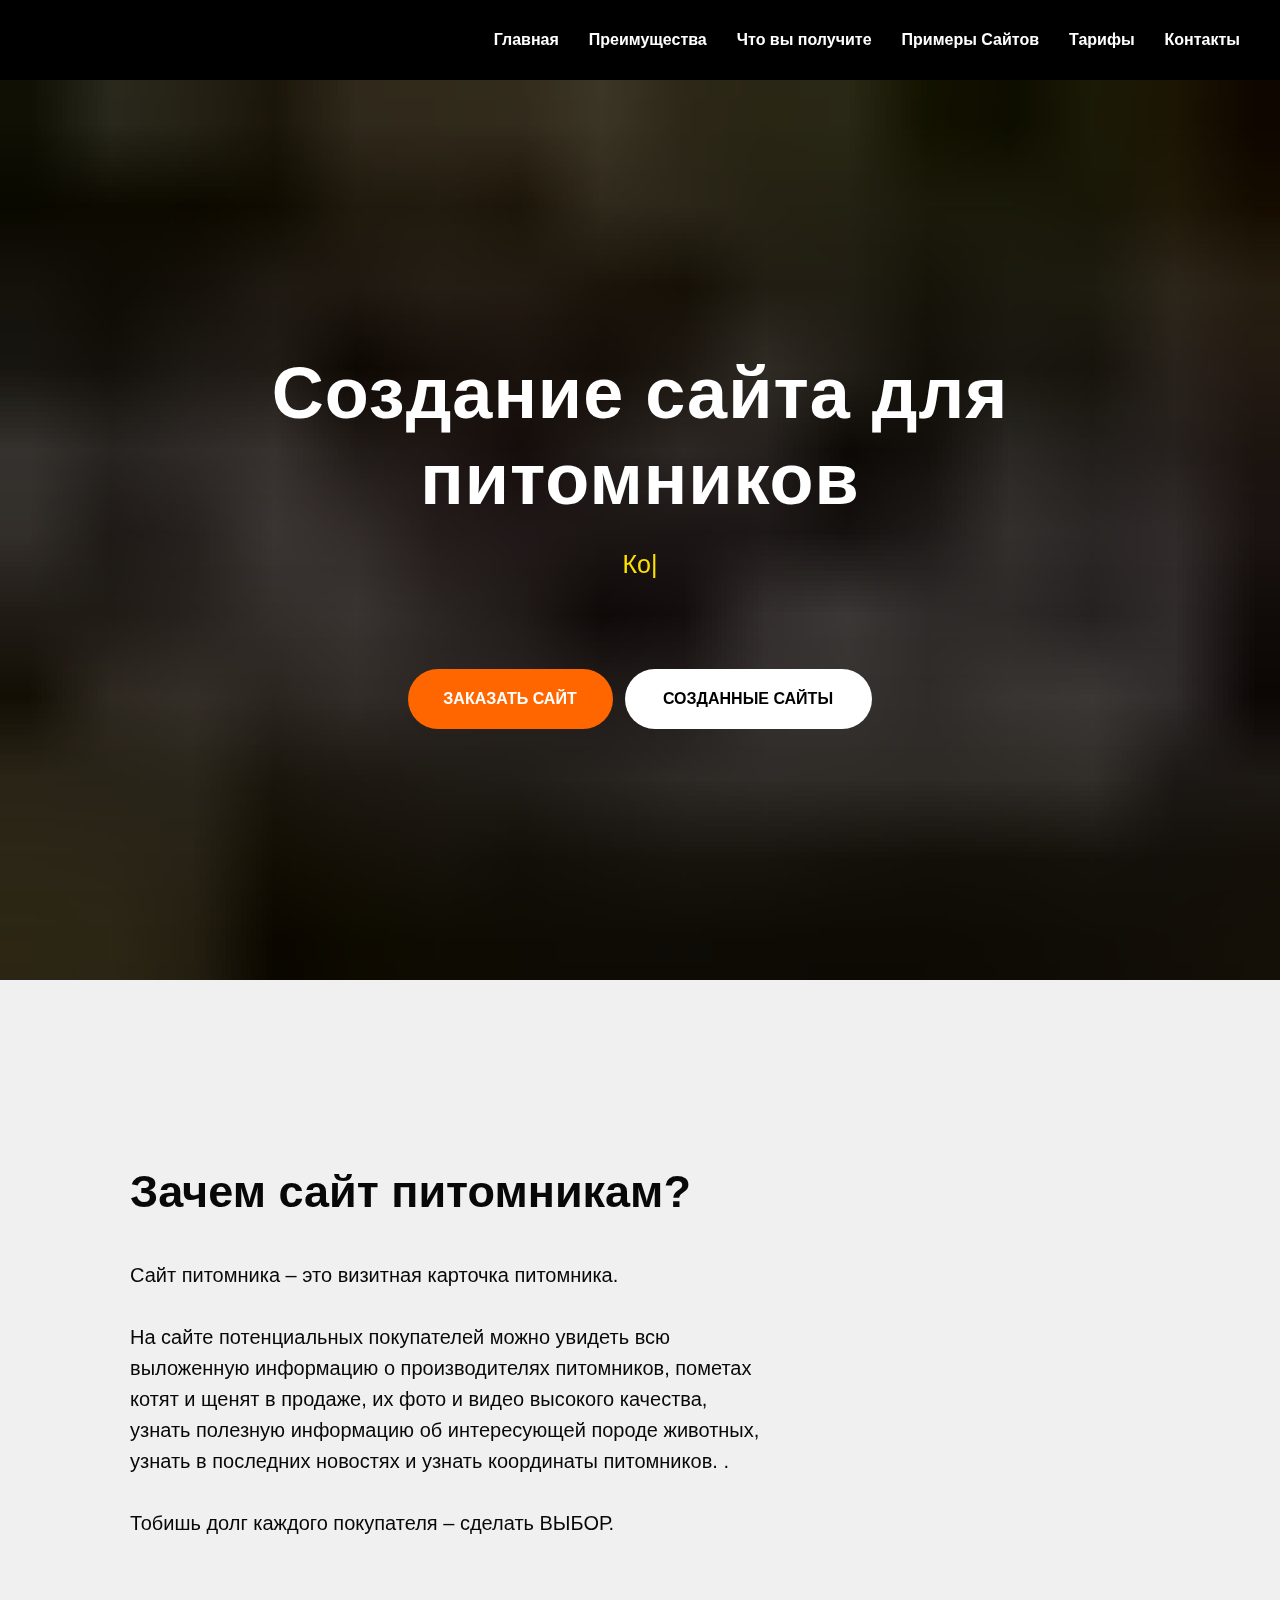
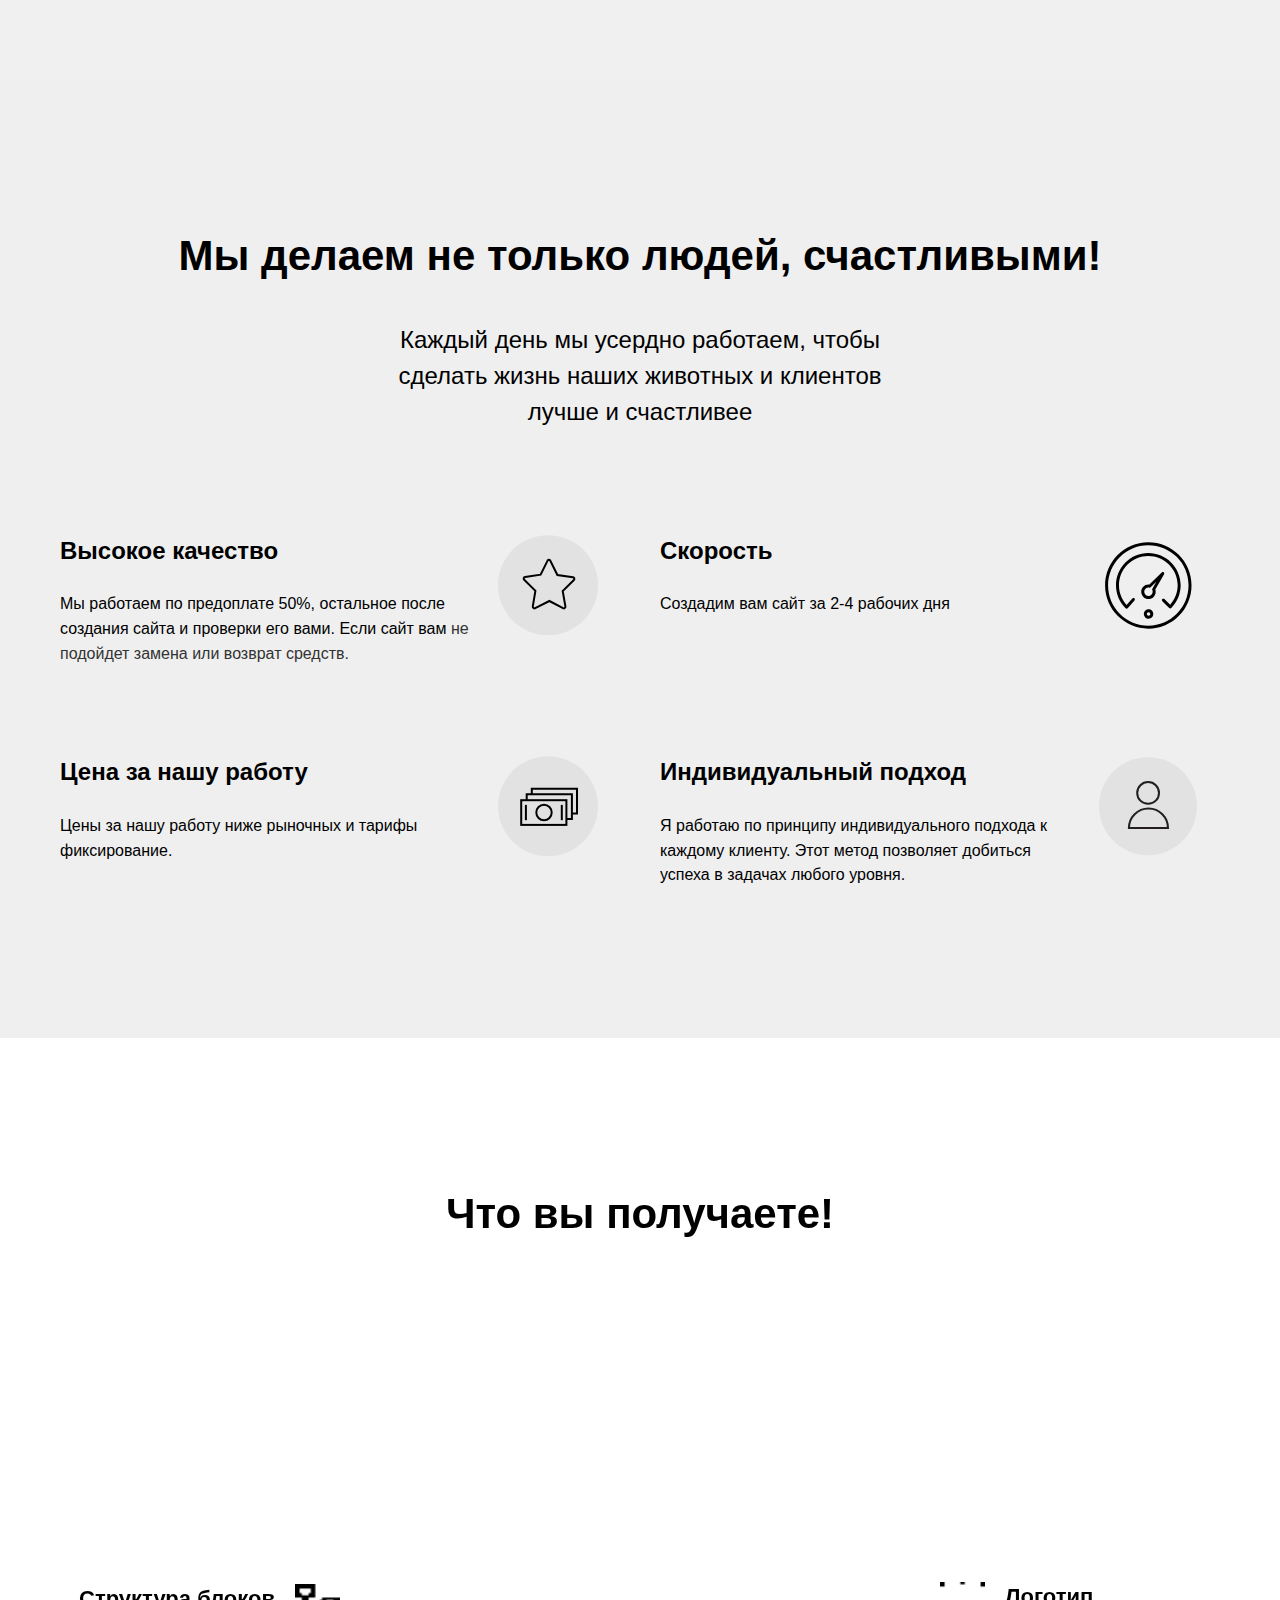
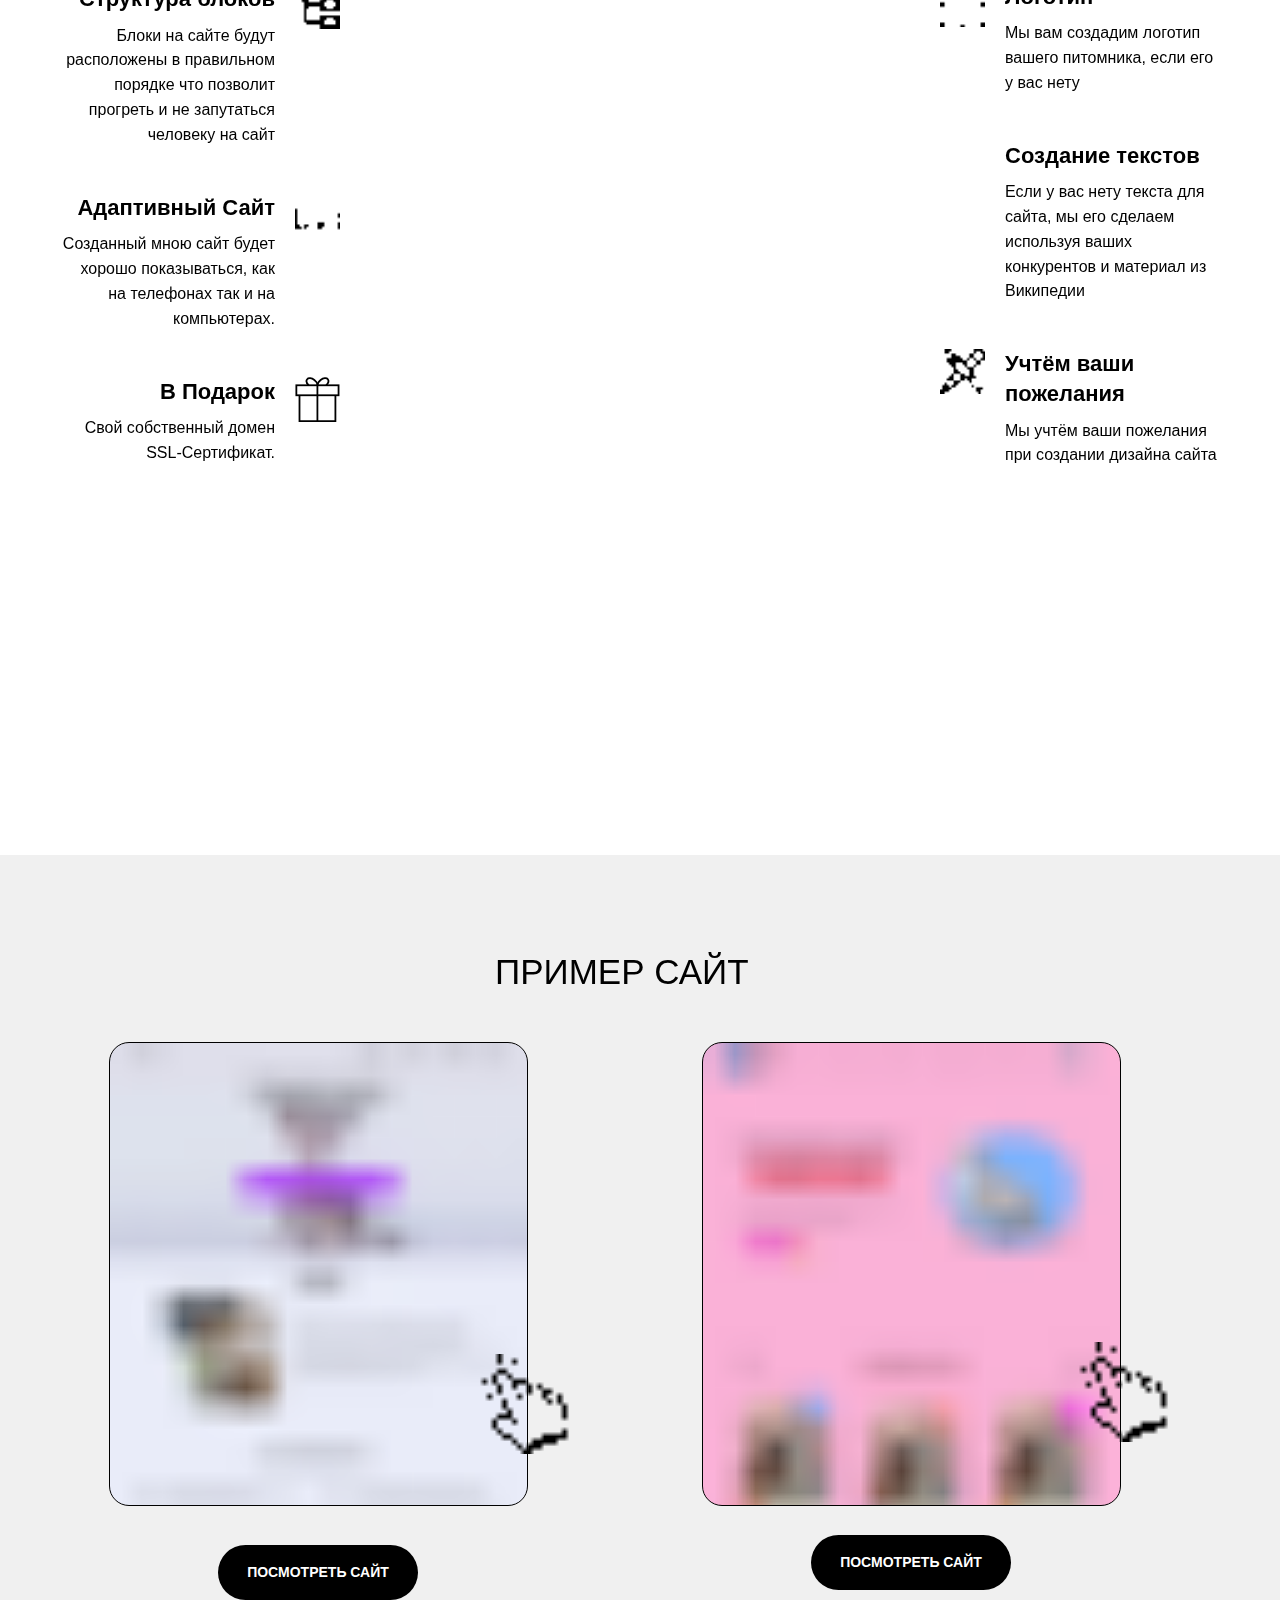
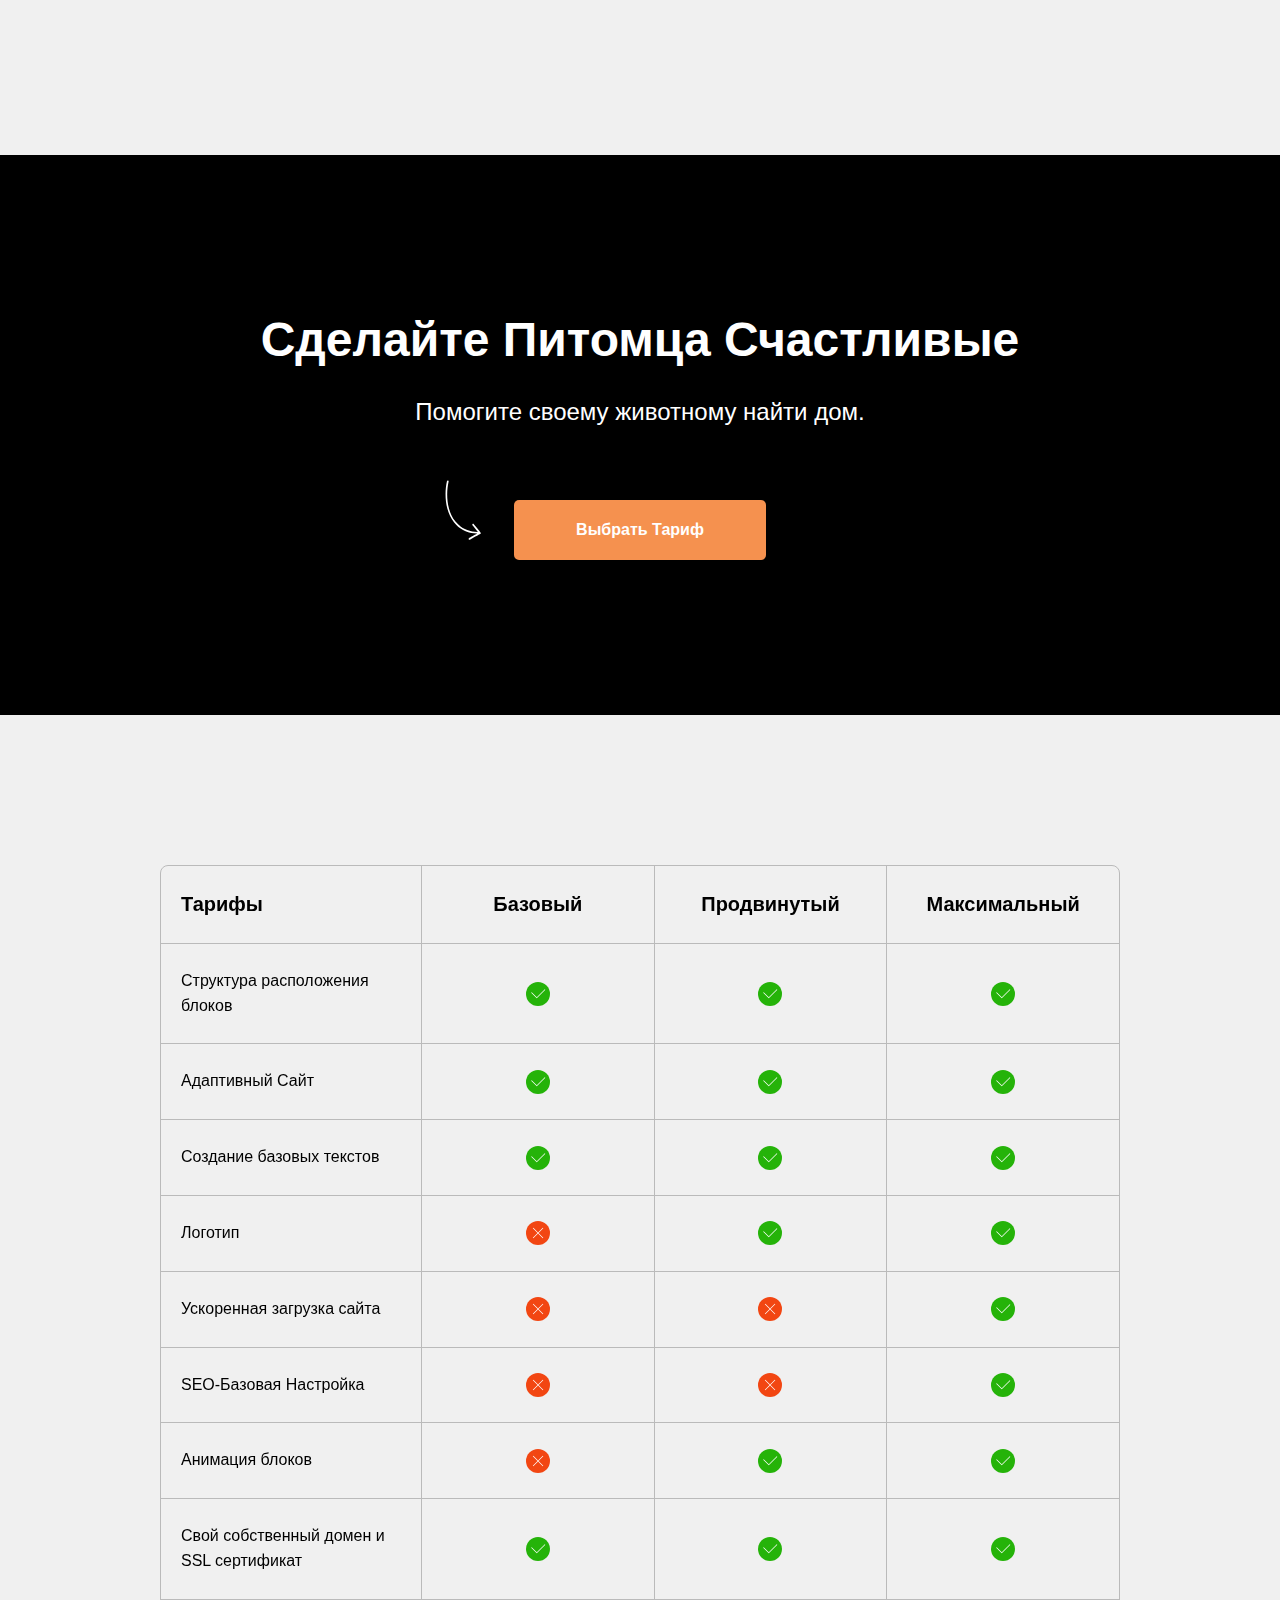
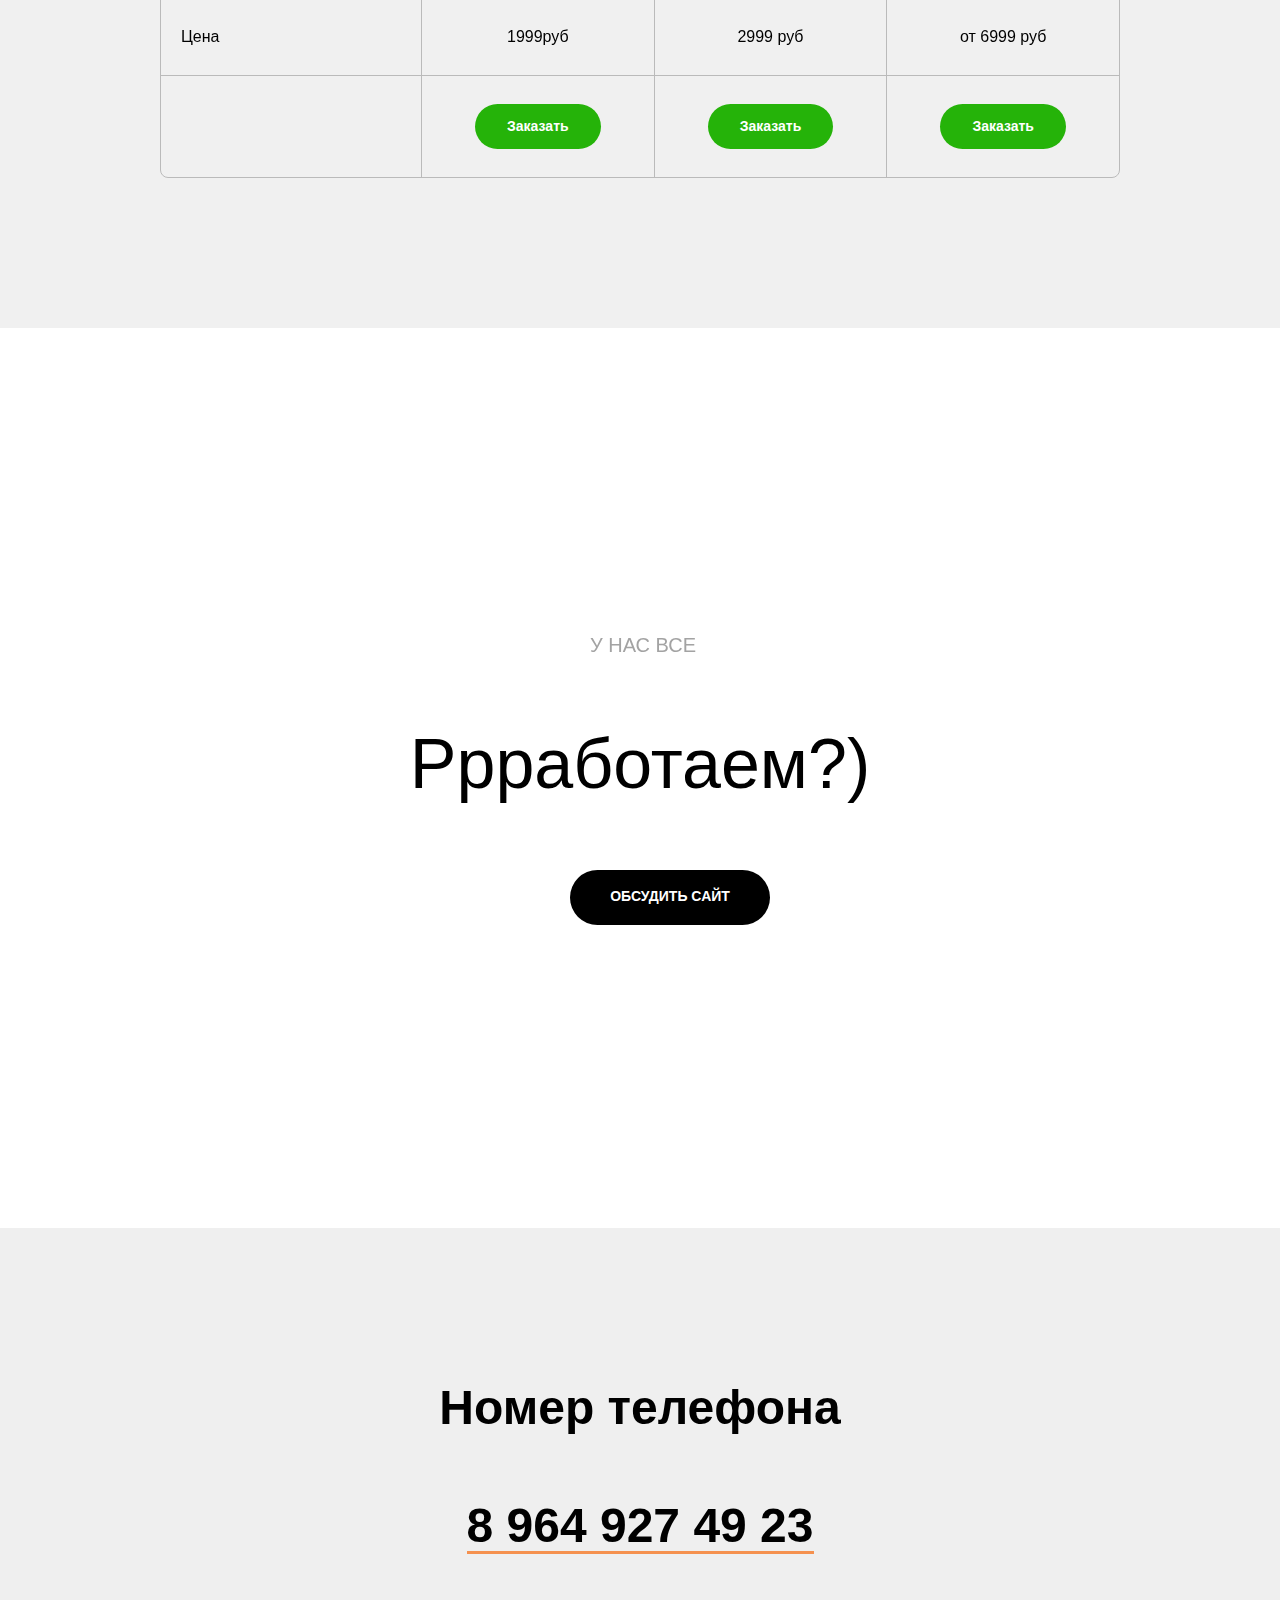
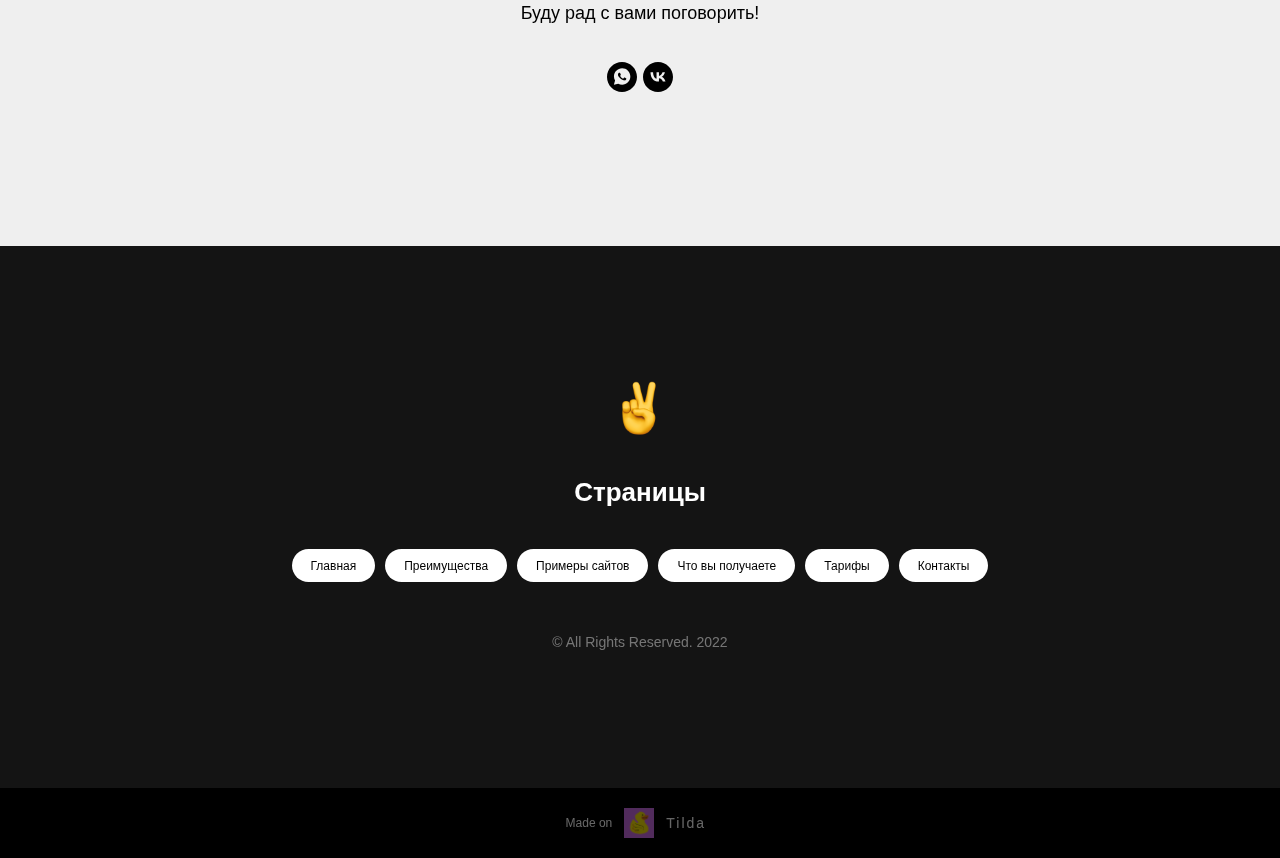
==== commit eaf5c09f: "Add files via upload" ====
--- a/index.htm
+++ b/index.htm
@@ -1,4 +1,4 @@
-﻿<!DOCTYPE html><html> <head><meta charset="utf-8"><meta http-equiv="Content-Type" content="text/html; charset=utf-8"><meta name="viewport" content="width=device-width, initial-scale=1.0"><!--metatextblock--><title>Создание сайтов Питомникам Животных</title><meta name="description" content="Создам сайт для любого питомника животных"><meta property="og:url" content="http://102881.tilda.ws/"><meta property="og:title" content="Создание сайтов Питомникам Животных"><meta property="og:description" content="Создам сайт для любого питомника животных"><meta property="og:type" content="website"><meta property="og:image" content="https://static.tildacdn.info/tild3636-3433-4633-b537-636133663164/devon-rextk_2.png"><link rel="canonical" href="index.htm"><!--/metatextblock--><meta property="fb:app_id" content="257953674358265"><meta name="format-detection" content="telephone=no"><meta http-equiv="x-dns-prefetch-control" content="on"><link rel="dns-prefetch" href="https://ws.tildacdn.com"><link rel="dns-prefetch" href="https://static.tildacdn.info"><link rel="shortcut icon" href="img/tildafavicon.ico" type="image/x-icon"><!-- Assets --><script src="js/tilda-fallback-1.0.min.js" charset="utf-8" async=""></script><link rel="stylesheet" href="css/tilda-grid-3.0.min.css" type="text/css" media="all" onerror="this.loaderr='y';"><link rel="stylesheet" href="tilda-blocks-page30516050.min.css?t=1664716228" type="text/css" media="all" onerror="this.loaderr='y';"><link rel="preconnect" href="https://fonts.gstatic.com"><link href="css2?family=Roboto:wght@300;400;500;700&subset=latin,cyrillic" rel="stylesheet"><link rel="stylesheet" href="css/tilda-animation-1.0.min.css" type="text/css" media="all" onerror="this.loaderr='y';"><link rel="stylesheet" href="css/tilda-cover-1.0.min.css" type="text/css" media="all" onerror="this.loaderr='y';"><link rel="stylesheet" href="css/tilda-zoom-2.0.min.css" type="text/css" media="print" onload="this.media='all';" onerror="this.loaderr='y';"><noscript><link rel="stylesheet" href="css/tilda-zoom-2.0.min.css" type="text/css" media="all"></noscript><link rel="stylesheet" href="css2-1?family=Comfortaa&displa=swap" type="text/css"><script type="text/javascript">(function (d) {
+﻿<!DOCTYPE html><html> <head><meta charset="utf-8"><meta http-equiv="Content-Type" content="text/html; charset=utf-8"><meta name="viewport" content="width=device-width, initial-scale=1.0"><!--metatextblock--><title>Создание сайтов Питомникам Животных</title><meta name="description" content="Создам сайт для любого питомника животных"><meta property="og:url" content="http://102881.tilda.ws/"><meta property="og:title" content="Создание сайтов Питомникам Животных"><meta property="og:description" content="Создам сайт для любого питомника животных"><meta property="og:type" content="website"><meta property="og:image" content="https://static.tildacdn.info/tild3636-3433-4633-b537-636133663164/devon-rextk_2.png"><link rel="canonical" href="index.htm"><!--/metatextblock--><meta property="fb:app_id" content="257953674358265"><meta name="format-detection" content="telephone=no"><meta http-equiv="x-dns-prefetch-control" content="on"><link rel="dns-prefetch" href="https://ws.tildacdn.com"><link rel="dns-prefetch" href="https://static.tildacdn.info"><link rel="shortcut icon" href="img/tildafavicon.ico" type="image/x-icon"><!-- Assets --><script src="js/tilda-fallback-1.0.min.js" charset="utf-8" async=""></script><link rel="stylesheet" href="css/tilda-grid-3.0.min.css" type="text/css" media="all" onerror="this.loaderr='y';"><link rel="stylesheet" href="tilda-blocks-page30516050.min.css?t=1664903793" type="text/css" media="all" onerror="this.loaderr='y';"><link rel="preconnect" href="https://fonts.gstatic.com"><link href="css2?family=Roboto:wght@300;400;500;700&subset=latin,cyrillic" rel="stylesheet"><link rel="stylesheet" href="css/tilda-animation-1.0.min.css" type="text/css" media="all" onerror="this.loaderr='y';"><link rel="stylesheet" href="css/tilda-cover-1.0.min.css" type="text/css" media="all" onerror="this.loaderr='y';"><link rel="stylesheet" href="css/tilda-zoom-2.0.min.css" type="text/css" media="print" onload="this.media='all';" onerror="this.loaderr='y';"><noscript><link rel="stylesheet" href="css/tilda-zoom-2.0.min.css" type="text/css" media="all"></noscript><link rel="stylesheet" href="css2-1?family=Comfortaa&displa=swap" type="text/css"><script type="text/javascript">(function (d) {
 if (!d.visibilityState) {
 var s = d.createElement('script');
 s.src = 'https://static.tildacdn.info/js/tilda-polyfill-1.0.min.js';
@@ -20,7 +20,7 @@
 t_onFuncLoad(funcName, okFunc, time);
 },(time || 100));
 }
-}</script><script src="js/jquery-1.10.2.min.js" onerror="this.loaderr='y';"></script><script src="js/tilda-scripts-3.0.min.js" onerror="this.loaderr='y';"></script><script src="tilda-blocks-page30516050.min.js?t=1664716228" onerror="this.loaderr='y';"></script><script src="js/lazyload-1.3.min.js" charset="utf-8" async="" onerror="this.loaderr='y';"></script><script src="js/tilda-animation-1.0.min.js" charset="utf-8" async="" onerror="this.loaderr='y';"></script><script src="js/tilda-menu-1.0.min.js" charset="utf-8" async="" onerror="this.loaderr='y';"></script><script src="js/tilda-zero-1.1.min.js" charset="utf-8" async="" onerror="this.loaderr='y';"></script><script src="js/tilda-t635-typed-1.0.min.js" charset="utf-8" async="" onerror="this.loaderr='y';"></script><script src="js/tilda-cover-1.0.min.js" charset="utf-8" async="" onerror="this.loaderr='y';"></script><script src="js/tilda-events-1.0.min.js" charset="utf-8" async="" onerror="this.loaderr='y';"></script><script src="js/tilda-zoom-2.0.min.js" charset="utf-8" async="" onerror="this.loaderr='y';"></script><script src="js/hammer.min.js" charset="utf-8" async="" onerror="this.loaderr='y';"></script><script type="text/javascript">window.dataLayer = window.dataLayer || [];</script><script type="text/javascript">(function () {
+}</script><script src="js/jquery-1.10.2.min.js" onerror="this.loaderr='y';"></script><script src="js/tilda-scripts-3.0.min.js" onerror="this.loaderr='y';"></script><script src="tilda-blocks-page30516050.min.js?t=1664903793" onerror="this.loaderr='y';"></script><script src="js/lazyload-1.3.min.js" charset="utf-8" async="" onerror="this.loaderr='y';"></script><script src="js/tilda-animation-1.0.min.js" charset="utf-8" async="" onerror="this.loaderr='y';"></script><script src="js/tilda-menu-1.0.min.js" charset="utf-8" async="" onerror="this.loaderr='y';"></script><script src="js/tilda-zero-1.1.min.js" charset="utf-8" async="" onerror="this.loaderr='y';"></script><script src="js/tilda-t635-typed-1.0.min.js" charset="utf-8" async="" onerror="this.loaderr='y';"></script><script src="js/tilda-cover-1.0.min.js" charset="utf-8" async="" onerror="this.loaderr='y';"></script><script src="js/tilda-events-1.0.min.js" charset="utf-8" async="" onerror="this.loaderr='y';"></script><script src="js/tilda-zoom-2.0.min.js" charset="utf-8" async="" onerror="this.loaderr='y';"></script><script src="js/hammer.min.js" charset="utf-8" async="" onerror="this.loaderr='y';"></script><script type="text/javascript">window.dataLayer = window.dataLayer || [];</script><script type="text/javascript">(function () {
 if((/bot|google|yandex|baidu|bing|msn|duckduckbot|teoma|slurp|crawler|spider|robot|crawling|facebook/i.test(navigator.userAgent))===false && typeof(sessionStorage)!='undefined' && sessionStorage.getItem('visited')!=='y' && document.visibilityState){
 var style=document.createElement('style');
 style.type='text/css';
@@ -228,13 +228,13 @@
 <div class="t612__title t612__middle_title t-descr t-descr_xs" style="" field="li_title2__1663942648500"> <svg role="img" width="24px" height="24px" viewbox="0 0 24 24" version="1.1" xmlns="http://www.w3.org/2000/svg" xmlns:xlink="http://www.w3.org/1999/xlink"> <g stroke="none" stroke-width="1" fill="none" fill-rule="evenodd"> <circle fill="#25B309" cx="12" cy="12" r="12"></circle> <polygon fill="#FFFFFF" points="10.776 16.32 5.184 10.728 5.688 10.2 10.776 15.288 18.792 7.272 19.296 7.8"></polygon> </g> </svg> </div> </div> <div class="t612__col t612__width_33 t-align_center t-valign_middle" style="border-color: #bababa;"> 
 <div class="t612__title t612__middle_title t-descr t-descr_xs" style="" field="li_title3__1663942648500"> <svg role="img" width="24px" height="24px" viewbox="0 0 24 24" version="1.1" xmlns="http://www.w3.org/2000/svg" xmlns:xlink="http://www.w3.org/1999/xlink"> <g stroke="none" stroke-width="1" fill="none" fill-rule="evenodd"> <circle fill="#25B309" cx="12" cy="12" r="12"></circle> <polygon fill="#FFFFFF" points="10.776 16.32 5.184 10.728 5.688 10.2 10.776 15.288 18.792 7.272 19.296 7.8"></polygon> </g> </svg> </div> </div> <div class="t612__col t612__width_33 t-align_center t-valign_middle" style="border-color: #bababa;"> 
 <div class="t612__title t612__middle_title t-descr t-descr_xs" style="" field="li_title4__1663942648500"> <svg role="img" width="24px" height="24px" viewbox="0 0 24 24" version="1.1" xmlns="http://www.w3.org/2000/svg" xmlns:xlink="http://www.w3.org/1999/xlink"> <g stroke="none" stroke-width="1" fill="none" fill-rule="evenodd"> <circle fill="#25B309" cx="12" cy="12" r="12"></circle> <polygon fill="#FFFFFF" points="10.776 16.32 5.184 10.728 5.688 10.2 10.776 15.288 18.792 7.272 19.296 7.8"></polygon> </g> </svg> </div> </div> </div> <div class="t612__middle_item" style="border-color: #bababa;" data-auto-correct-mobile-width="false"> <div class="t612__left t-valign_middle" style="min-width: 260px;width: 260px;"> <div class="t612__title t612__middle_title t-descr t-descr_xs" style="" field="li_title__1664021142890">Цена</div> </div> <div class="t612__col t612__width_33 t-align_center t-valign_middle" style="border-color: #bababa;"> 
-<div class="t612__title t612__middle_title t-descr t-descr_xs" style="" field="li_title2__1664021142890"> 1000руб
+<div class="t612__title t612__middle_title t-descr t-descr_xs" style="" field="li_title2__1664021142890"> 1999руб
 </div> </div> <div class="t612__col t612__width_33 t-align_center t-valign_middle" style="border-color: #bababa;"> 
-<div class="t612__title t612__middle_title t-descr t-descr_xs" style="" field="li_title3__1664021142890"> 1500 руб
+<div class="t612__title t612__middle_title t-descr t-descr_xs" style="" field="li_title3__1664021142890"> 2999 руб
 </div> </div> <div class="t612__col t612__width_33 t-align_center t-valign_middle" style="border-color: #bababa;"> 
-<div class="t612__title t612__middle_title t-descr t-descr_xs" style="" field="li_title4__1664021142890"> от 7000 руб
+<div class="t612__title t612__middle_title t-descr t-descr_xs" style="" field="li_title4__1664021142890"> от 6999 руб
 </div> </div> </div> </div> <div class="t612__bottom" style="border-color: #bababa;" data-auto-correct-mobile-width="false"> <div class="t612__left t-valign_middle" style="min-width: 260px;width: 260px;"> </div> <div class="t612__col t612__width_33 t-align_center t-valign_middle" style="border-color: #bababa;"> <div class="t612__buttonwrapper"> <a href="https://wa.me/79530727701?text=Привет, хочу сделать заказ базового тарифа!" target="" class="t609__btn t-btn t-btn_sm" style="color:#ffffff;background-color:#25b309;border-radius:30px; -moz-border-radius:30px; -webkit-border-radius:30px;"><table style="width:100%; height:100%;"><tr><td>Заказать</td></tr></table></a> </div> </div> <div class="t612__col t612__width_33 t-align_center t-valign_middle" style="border-color: #bababa;"> <div class="t612__buttonwrapper"> <a href="https://wa.me/79530727701?text=Привет, хочу сделать заказ продвинутого тарифа!" target="" class="t609__btn t-btn t-btn_sm" style="color:#ffffff;background-color:#25b309;border-radius:30px; -moz-border-radius:30px; -webkit-border-radius:30px;"><table style="width:100%; height:100%;"><tr><td>Заказать</td></tr></table></a> </div> </div> <div class="t612__col t612__width_33 t-align_center t-valign_middle" style="border-color: #bababa;"> <div class="t612__buttonwrapper"> <a href="https://wa.me/79530727701?text=Привет, хочу сделать заказ максимального тарифа!" target="" class="t609__btn t-btn t-btn_sm" style="color:#ffffff;background-color:#25b309;border-radius:30px; -moz-border-radius:30px; -webkit-border-radius:30px;"><table style="width:100%; height:100%;"><tr><td>Заказать</td></tr></table></a> </div> </div> </div> 
-</div> </div> </div> </div></div></div><div id="rec494453221" class="r t-rec t-rec_pt_150 t-rec_pb_150 t-screenmax-980px" style="padding-top:150px;padding-bottom:150px; " data-animationappear="off" data-record-type="1068" data-screen-max="980px"><!-- t1068 --> <div class="t1068"><div class="t-section__container t-container"><div class="t-col t-col_12"><div class="t-section__topwrapper t-align_center"><div class="t-section__title t-title t-title_xs" field="btitle">Тарифы</div></div></div></div><div class="t-container"><div class="t1068__row"> <div class="t1068__col t-col t-col_4 t-align_center"><div class="t1068__content"><div class="t1068__imgwrapper"><div class="t1068__bgimg t1068__img_circle t-margin_auto t-bgimg" data-original="https://static.tildacdn.info/tild6233-6436-4535-a334-393931653636/7.svg" bgimgfield="li_img__1659456156538" style=" background-image: url('tild6233-6436-4535-a334-393931653636/7.svg');" itemscope="" itemtype="http://schema.org/ImageObject"><meta itemprop="image" content="https://static.tildacdn.info/tild6233-6436-4535-a334-393931653636/7.svg"></div></div><div class="t1068__title t-name t-name_xl" field="li_title__1659456156538" style=" ">Базовый</div><div class="t1068__descr t-descr t-descr_xs" field="li_descr__1659456156538" style=" "><ul><li>Структура расположения блоков</li><li>Адаптивный Сайт</li><li>Создание базовых текстов</li><li>Свой собственный домен и SSL сертификат</li></ul></div><div class="t1068__price t-name t-name_md" field="li_price__1659456156538" data-redactor-toolbar="no" style=" ">1000 руб</div><a href="https://wa.me/79530727701?text=Привет, хочу сделать заказ базового тарифа!" target="" class="t1068__btn t-btn t-btn_sm" style="color:#ffffff;background-color:#13ce66;border-radius:30px; -moz-border-radius:30px; -webkit-border-radius:30px;"><table style="width:100%; height:100%;"><tr><td>Заказать</td></tr></table></a></div></div> <div class="t1068__col t-col t-col_4 t-align_center"><div class="t1068__line_mobile" style="background-color: #e0e6ed;"></div><div class="t1068__content"><div class="t1068__imgwrapper"><div class="t1068__bgimg t1068__img_circle t-margin_auto t-bgimg" data-original="https://static.tildacdn.info/tild3165-3839-4136-b538-333563333037/7.svg" bgimgfield="li_img__1659456194016" style=" background-image: url('tild3165-3839-4136-b538-333563333037/7.svg');" itemscope="" itemtype="http://schema.org/ImageObject"><meta itemprop="image" content="https://static.tildacdn.info/tild3165-3839-4136-b538-333563333037/7.svg"></div></div><div class="t1068__title t-name t-name_xl" field="li_title__1659456194016" style=" ">Продвинутый</div><div class="t1068__descr t-descr t-descr_xs" field="li_descr__1659456194016" style=" "><ul><li>Структура расположения блоков</li><li>Адаптивный Сайт</li><li>Создание базовых текстов</li><li>Логотип</li><li>Анимация блоков</li><li>Свой собственный домен и SSL сертификат</li></ul></div><div class="t1068__price t-name t-name_md" field="li_price__1659456194016" data-redactor-toolbar="no" style=" ">1500 руб</div><a href="https://wa.me/79530727701?text=Привет, хочу сделать заказ продвинутого тарифа!" target="" class="t1068__btn t-btn t-btn_sm" style="color:#ffffff;background-color:#13ce66;border-radius:30px; -moz-border-radius:30px; -webkit-border-radius:30px;"><table style="width:100%; height:100%;"><tr><td>Заказать</td></tr></table></a></div><div class="t1068__line" style="background-color: #e0e6ed;"></div></div> <div class="t1068__col t-col t-col_4 t-align_center"><div class="t1068__line_mobile" style="background-color: #e0e6ed;"></div><div class="t1068__content"><div class="t1068__imgwrapper"><div class="t1068__bgimg t1068__img_circle t-margin_auto t-bgimg" data-original="https://static.tildacdn.info/tild3964-3761-4838-a161-656231343965/7.svg" bgimgfield="li_img__1659456225668" style=" background-image: url('tild3964-3761-4838-a161-656231343965/7.svg');" itemscope="" itemtype="http://schema.org/ImageObject"><meta itemprop="image" content="https://static.tildacdn.info/tild3964-3761-4838-a161-656231343965/7.svg"></div></div><div class="t1068__title t-name t-name_xl" field="li_title__1659456225668" style=" ">Максимальный</div><div class="t1068__descr t-descr t-descr_xs" field="li_descr__1659456225668" style=" "><ul><li>Структура расположения блоков</li><li>Адаптивный Сайт</li><li>Создание базовых текстов</li><li>Логотип</li><li>Ускоренная загрузка сайта</li><li>SEO-Базовая Настройка</li><li>Анимация блоков</li><li>Свой собственный домен и SSL сертификат</li></ul></div><div class="t1068__price t-name t-name_md" field="li_price__1659456225668" data-redactor-toolbar="no" style=" ">от 7000</div><a href="https://wa.me/79530727701?text=Привет, хочу сделать заказ максимального тарифа!" target="" class="t1068__btn t-btn t-btn_sm" style="color:#ffffff;background-color:#13ce66;border-radius:30px; -moz-border-radius:30px; -webkit-border-radius:30px;"><table style="width:100%; height:100%;"><tr><td>Заказать</td></tr></table></a></div><div class="t1068__line" style="background-color: #e0e6ed;"></div></div> </div></div></div><style>#rec494453221 .t1068__descr li {
+</div> </div> </div> </div></div></div><div id="rec494453221" class="r t-rec t-rec_pt_150 t-rec_pb_150 t-screenmax-980px" style="padding-top:150px;padding-bottom:150px; " data-animationappear="off" data-record-type="1068" data-screen-max="980px"><!-- t1068 --> <div class="t1068"><div class="t-section__container t-container"><div class="t-col t-col_12"><div class="t-section__topwrapper t-align_center"><div class="t-section__title t-title t-title_xs" field="btitle">Тарифы</div></div></div></div><div class="t-container"><div class="t1068__row"> <div class="t1068__col t-col t-col_4 t-align_center"><div class="t1068__content"><div class="t1068__imgwrapper"><div class="t1068__bgimg t1068__img_circle t-margin_auto t-bgimg" data-original="https://static.tildacdn.info/tild6233-6436-4535-a334-393931653636/7.svg" bgimgfield="li_img__1659456156538" style=" background-image: url('tild6233-6436-4535-a334-393931653636/7.svg');" itemscope="" itemtype="http://schema.org/ImageObject"><meta itemprop="image" content="https://static.tildacdn.info/tild6233-6436-4535-a334-393931653636/7.svg"></div></div><div class="t1068__title t-name t-name_xl" field="li_title__1659456156538" style=" ">Базовый</div><div class="t1068__descr t-descr t-descr_xs" field="li_descr__1659456156538" style=" "><ul><li>Структура расположения блоков</li><li>Адаптивный Сайт</li><li>Создание базовых текстов</li><li>Свой собственный домен и SSL сертификат</li></ul></div><div class="t1068__price t-name t-name_md" field="li_price__1659456156538" data-redactor-toolbar="no" style=" ">1999 руб</div><a href="https://wa.me/79530727701?text=Привет, хочу сделать заказ базового тарифа!" target="" class="t1068__btn t-btn t-btn_sm" style="color:#ffffff;background-color:#13ce66;border-radius:30px; -moz-border-radius:30px; -webkit-border-radius:30px;"><table style="width:100%; height:100%;"><tr><td>Заказать</td></tr></table></a></div></div> <div class="t1068__col t-col t-col_4 t-align_center"><div class="t1068__line_mobile" style="background-color: #e0e6ed;"></div><div class="t1068__content"><div class="t1068__imgwrapper"><div class="t1068__bgimg t1068__img_circle t-margin_auto t-bgimg" data-original="https://static.tildacdn.info/tild3165-3839-4136-b538-333563333037/7.svg" bgimgfield="li_img__1659456194016" style=" background-image: url('tild3165-3839-4136-b538-333563333037/7.svg');" itemscope="" itemtype="http://schema.org/ImageObject"><meta itemprop="image" content="https://static.tildacdn.info/tild3165-3839-4136-b538-333563333037/7.svg"></div></div><div class="t1068__title t-name t-name_xl" field="li_title__1659456194016" style=" ">Продвинутый</div><div class="t1068__descr t-descr t-descr_xs" field="li_descr__1659456194016" style=" "><ul><li>Структура расположения блоков</li><li>Адаптивный Сайт</li><li>Создание базовых текстов</li><li>Логотип</li><li>Анимация блоков</li><li>Свой собственный домен и SSL сертификат</li></ul></div><div class="t1068__price t-name t-name_md" field="li_price__1659456194016" data-redactor-toolbar="no" style=" ">2999 руб</div><a href="https://wa.me/79530727701?text=Привет, хочу сделать заказ продвинутого тарифа!" target="" class="t1068__btn t-btn t-btn_sm" style="color:#ffffff;background-color:#13ce66;border-radius:30px; -moz-border-radius:30px; -webkit-border-radius:30px;"><table style="width:100%; height:100%;"><tr><td>Заказать</td></tr></table></a></div><div class="t1068__line" style="background-color: #e0e6ed;"></div></div> <div class="t1068__col t-col t-col_4 t-align_center"><div class="t1068__line_mobile" style="background-color: #e0e6ed;"></div><div class="t1068__content"><div class="t1068__imgwrapper"><div class="t1068__bgimg t1068__img_circle t-margin_auto t-bgimg" data-original="https://static.tildacdn.info/tild3964-3761-4838-a161-656231343965/7.svg" bgimgfield="li_img__1659456225668" style=" background-image: url('tild3964-3761-4838-a161-656231343965/7.svg');" itemscope="" itemtype="http://schema.org/ImageObject"><meta itemprop="image" content="https://static.tildacdn.info/tild3964-3761-4838-a161-656231343965/7.svg"></div></div><div class="t1068__title t-name t-name_xl" field="li_title__1659456225668" style=" ">Максимальный</div><div class="t1068__descr t-descr t-descr_xs" field="li_descr__1659456225668" style=" "><ul><li>Структура расположения блоков</li><li>Адаптивный Сайт</li><li>Создание базовых текстов</li><li>Логотип</li><li>Ускоренная загрузка сайта</li><li>SEO-Базовая Настройка</li><li>Анимация блоков</li><li>Свой собственный домен и SSL сертификат</li></ul></div><div class="t1068__price t-name t-name_md" field="li_price__1659456225668" data-redactor-toolbar="no" style=" ">от 6999</div><a href="https://wa.me/79530727701?text=Привет, хочу сделать заказ максимального тарифа!" target="" class="t1068__btn t-btn t-btn_sm" style="color:#ffffff;background-color:#13ce66;border-radius:30px; -moz-border-radius:30px; -webkit-border-radius:30px;"><table style="width:100%; height:100%;"><tr><td>Заказать</td></tr></table></a></div><div class="t1068__line" style="background-color: #e0e6ed;"></div></div> </div></div></div><style>#rec494453221 .t1068__descr li {
 border-color: #e0e6ed !important; }</style><script>t_onReady(function () {
 t_onFuncLoad('t1068_init', function () {
 t1068_init('494453221');
@@ -243,7 +243,7 @@
 <div class="t396__filter" data-artboard-recid="496767476"></div> 
 <div class='t396__elem tn-elem tn-elem__4967674761664700830778' data-elem-id='1664700830778' data-elem-type='text' data-field-top-value="207" data-field-top-res-960-value="207" data-field-top-res-640-value="207" data-field-top-res-480-value="207" data-field-top-res-320-value="207" data-field-left-value="320" data-field-left-res-960-value="200" data-field-left-res-640-value="40" data-field-left-res-480-value="-40" data-field-left-res-320-value="-120" data-field-width-value="560" data-field-axisy-value="top" data-field-axisx-value="left" data-field-container-value="grid" data-field-topunits-value="px" data-field-leftunits-value="px" data-field-heightunits-value="" data-field-widthunits-value="px"><div class='tn-atom' field='tn_text_1664700830778'>Ррработаем?)</div> </div> 
 <div class='t396__elem tn-elem tn-elem__4967674761664700859847' data-elem-id='1664700859847' data-elem-type='text' data-field-top-value="127" data-field-top-res-960-value="127" data-field-top-res-640-value="127" data-field-top-res-480-value="127" data-field-top-res-320-value="127" data-field-left-value="550" data-field-left-res-960-value="430" data-field-left-res-640-value="270" data-field-left-res-480-value="177" data-field-left-res-320-value="97" data-field-width-value="127" data-field-axisy-value="top" data-field-axisx-value="left" data-field-container-value="grid" data-field-topunits-value="px" data-field-leftunits-value="px" data-field-heightunits-value="" data-field-widthunits-value="px"><div class='tn-atom' field='tn_text_1664700859847'>У НАС ВСЕ</div> </div> 
-<div class='t396__elem tn-elem tn-elem__4967674761664700907914' data-elem-id='1664700907914' data-elem-type='button' data-field-top-value="367" data-field-top-res-960-value="367" data-field-top-res-640-value="367" data-field-top-res-480-value="367" data-field-top-res-320-value="320" data-field-left-value="530" data-field-left-res-960-value="410" data-field-left-res-640-value="250" data-field-left-res-480-value="140" data-field-left-res-320-value="60" data-field-height-value="55" data-field-width-value="200" data-field-axisy-value="top" data-field-axisx-value="left" data-field-container-value="grid" data-field-topunits-value="px" data-field-leftunits-value="px" data-field-heightunits-value="" data-field-widthunits-value=""> <a class='tn-atom' href="form.html">ОБСУДИТЬ САЙТ</a> </div> </div></div><script>t_onReady(function () {
+<div class='t396__elem tn-elem tn-elem__4967674761664700907914' data-elem-id='1664700907914' data-elem-type='button' data-field-top-value="367" data-field-top-res-960-value="367" data-field-top-res-640-value="367" data-field-top-res-480-value="367" data-field-top-res-320-value="320" data-field-left-value="530" data-field-left-res-960-value="410" data-field-left-res-640-value="250" data-field-left-res-480-value="140" data-field-left-res-320-value="60" data-field-height-value="55" data-field-width-value="200" data-field-axisy-value="top" data-field-axisx-value="left" data-field-container-value="grid" data-field-topunits-value="px" data-field-leftunits-value="px" data-field-heightunits-value="" data-field-widthunits-value=""> <a class='tn-atom' href="http://102881.tilda.ws/form">ОБСУДИТЬ САЙТ</a> </div> </div></div><script>t_onReady(function () {
 t_onFuncLoad('t396_init', function () {
 t396_init('496767476');
 });
@@ -365,6 +365,6 @@
 }
 }
 });
-});
+});</script></div></div><!--/allrecords--><!-- Tilda copyright. Don't remove this line --><div class="t-tildalabel " id="tildacopy" data-tilda-sign="6104500#30516050"><a href="https://tilda.cc/?upm=6104500" class="t-tildalabel__link"><div class="t-tildalabel__wrapper"><div class="t-tildalabel__txtleft">Made on </div><div class="t-tildalabel__wrapimg"><img src="img/tildacopy.png" class="t-tildalabel__img" fetchpriority="low"></div><div class="t-tildalabel__txtright">Tilda</div></div></a></div><!-- Stat --><script type="text/javascript">if (! window.mainTracker) { window.mainTracker = 'tilda'; }
 setTimeout(function(){ (function (d, w, k, o, g) { var n=d.getElementsByTagName(o)[0],s=d.createElement(o),f=function(){n.parentNode.insertBefore(s,n);}; s.type = "text/javascript"; s.async = true; s.key = k; s.id = "tildastatscript"; s.src=g; if (w.opera=="[object Opera]") {d.addEventListener("DOMContentLoaded", f, false);} else { f(); } })(document, window, '5a1448d78394fca0eea8001ff5f0aef0','script','https://static.tildacdn.info/js/tilda-stat-1.0.min.js');
 }, 2000);</script></body></html>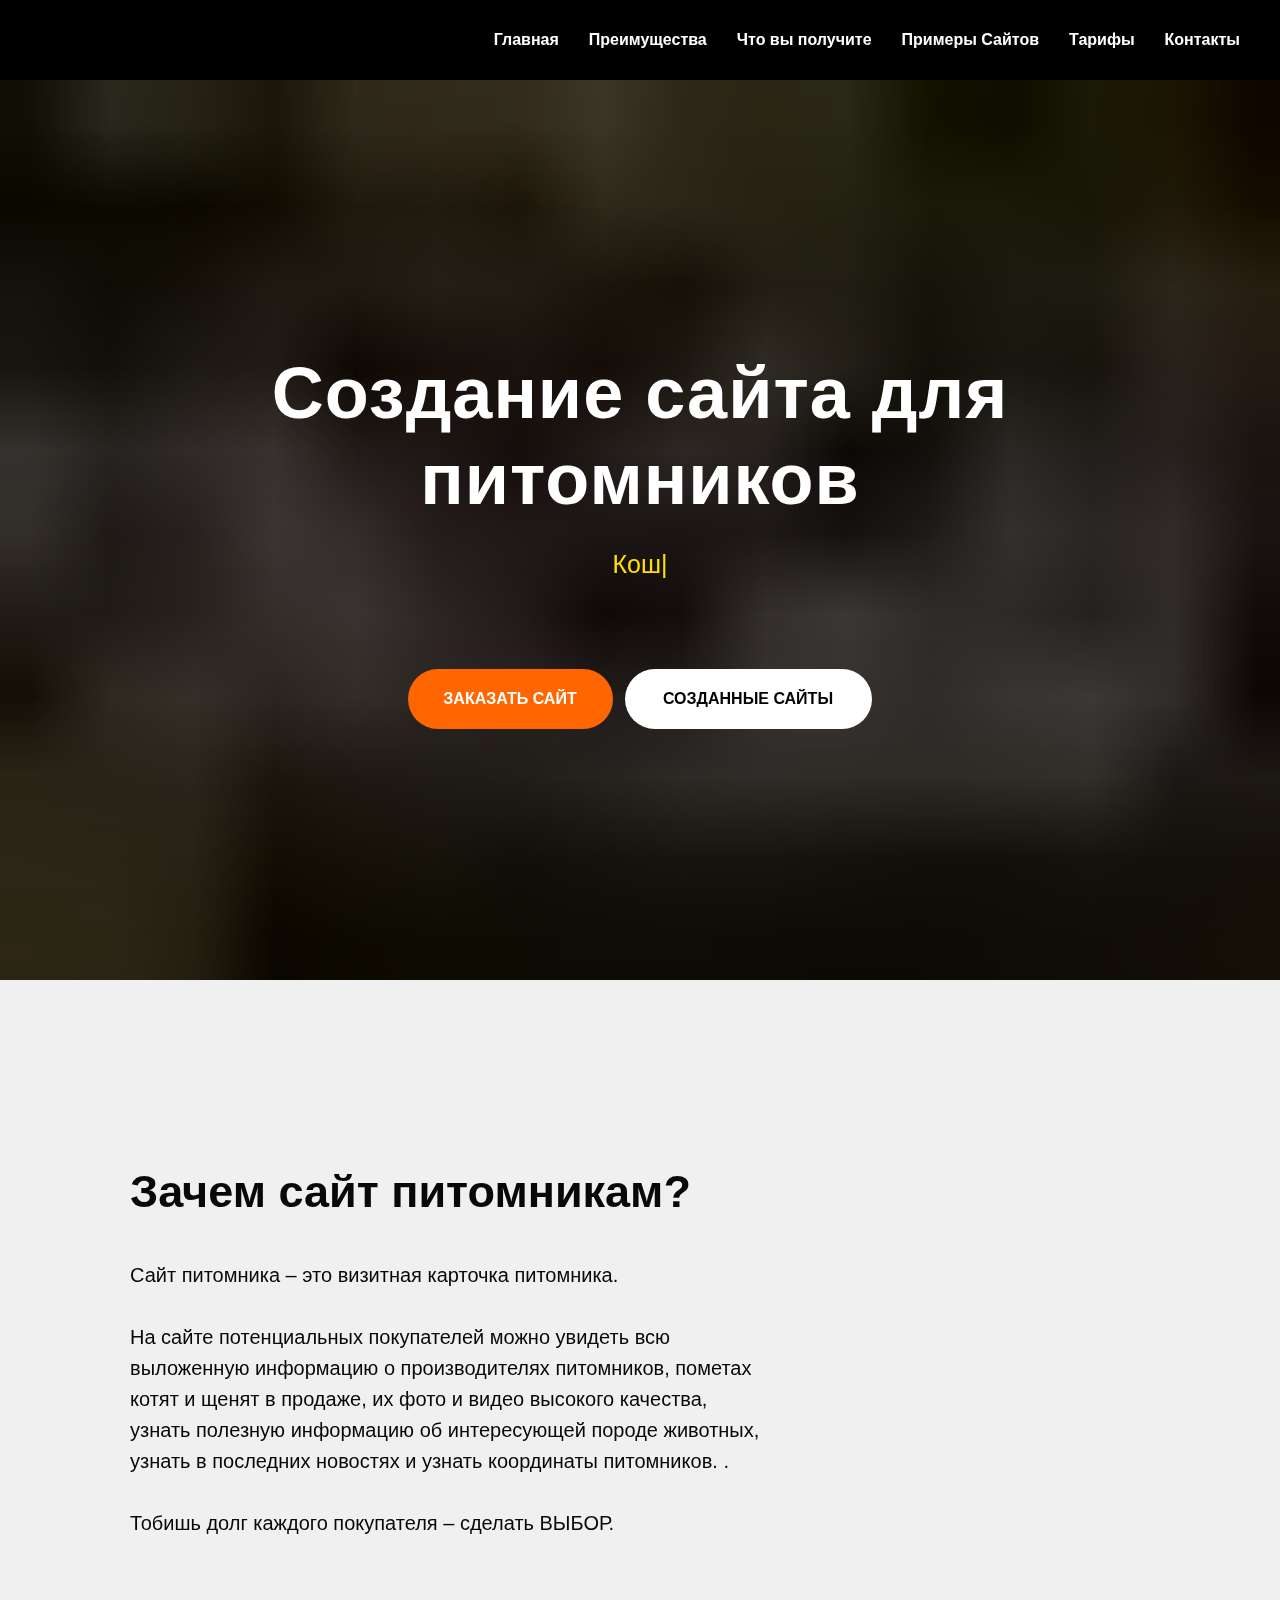
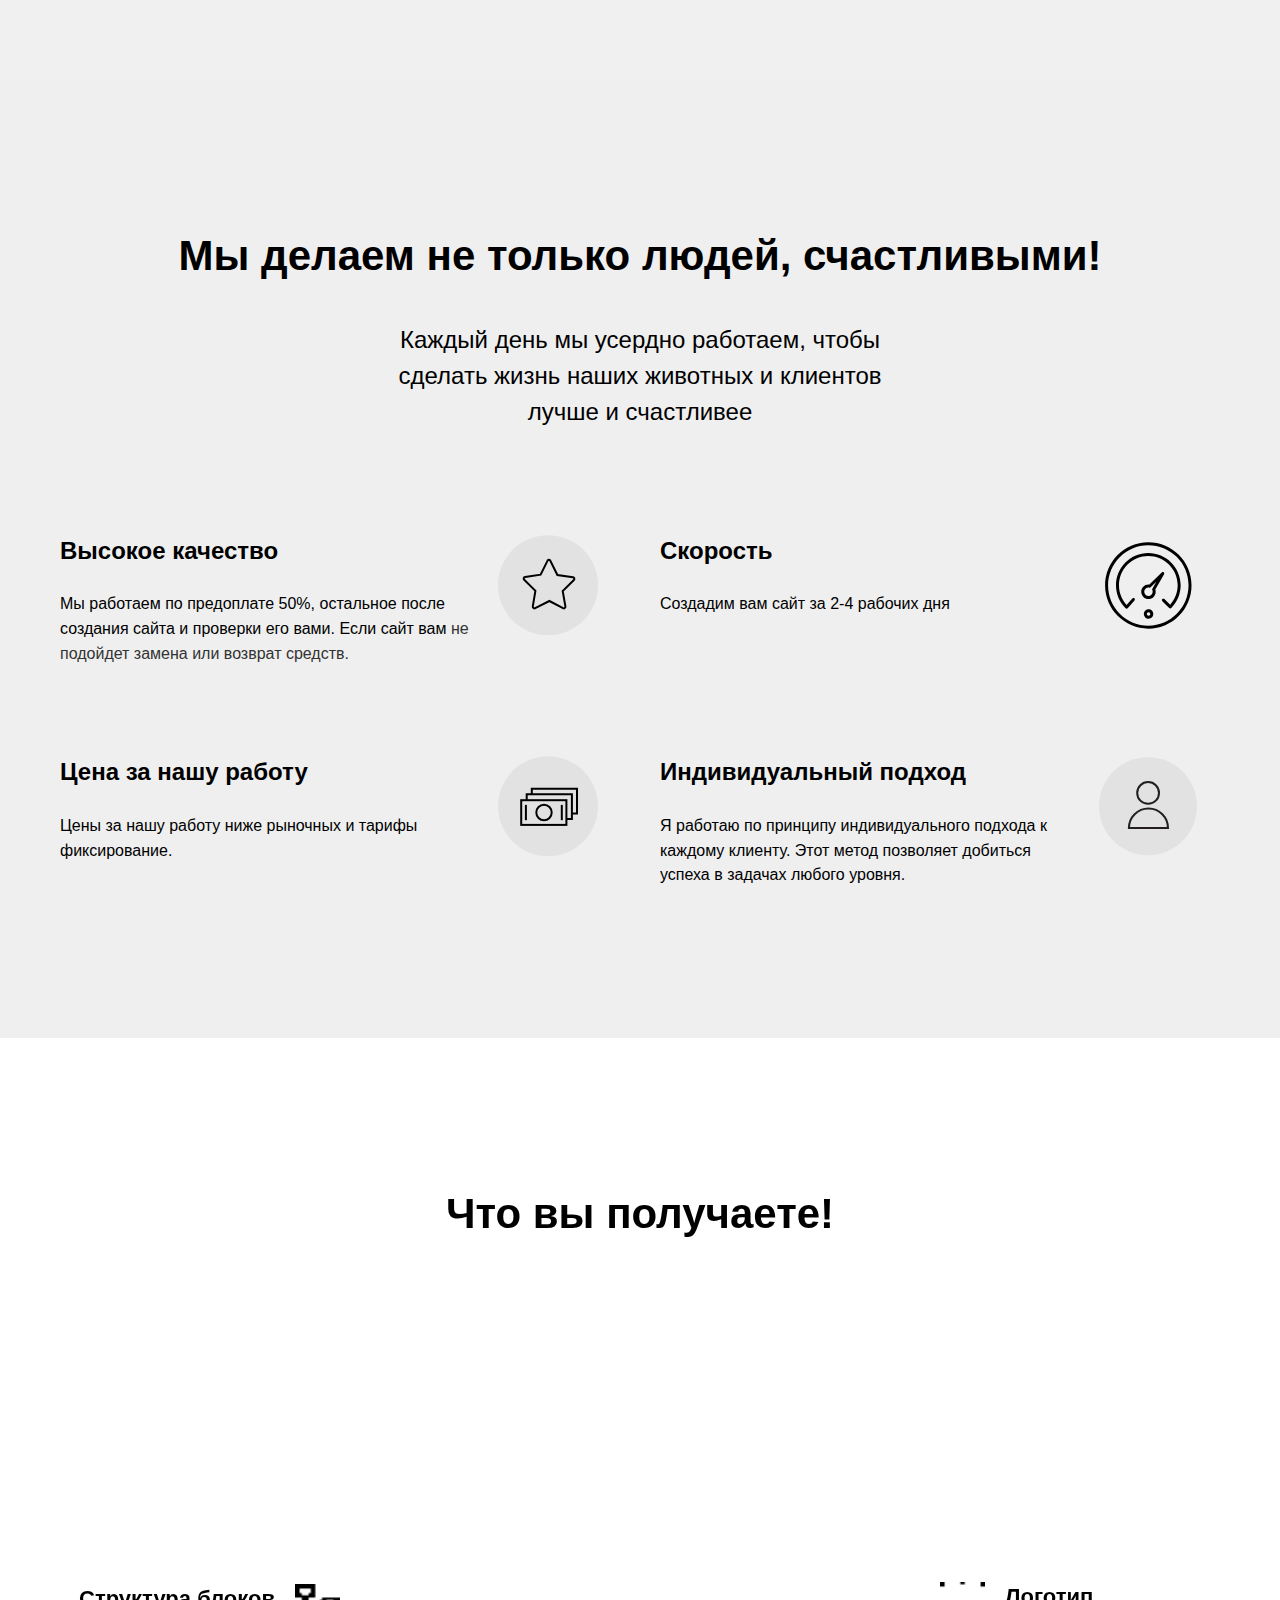
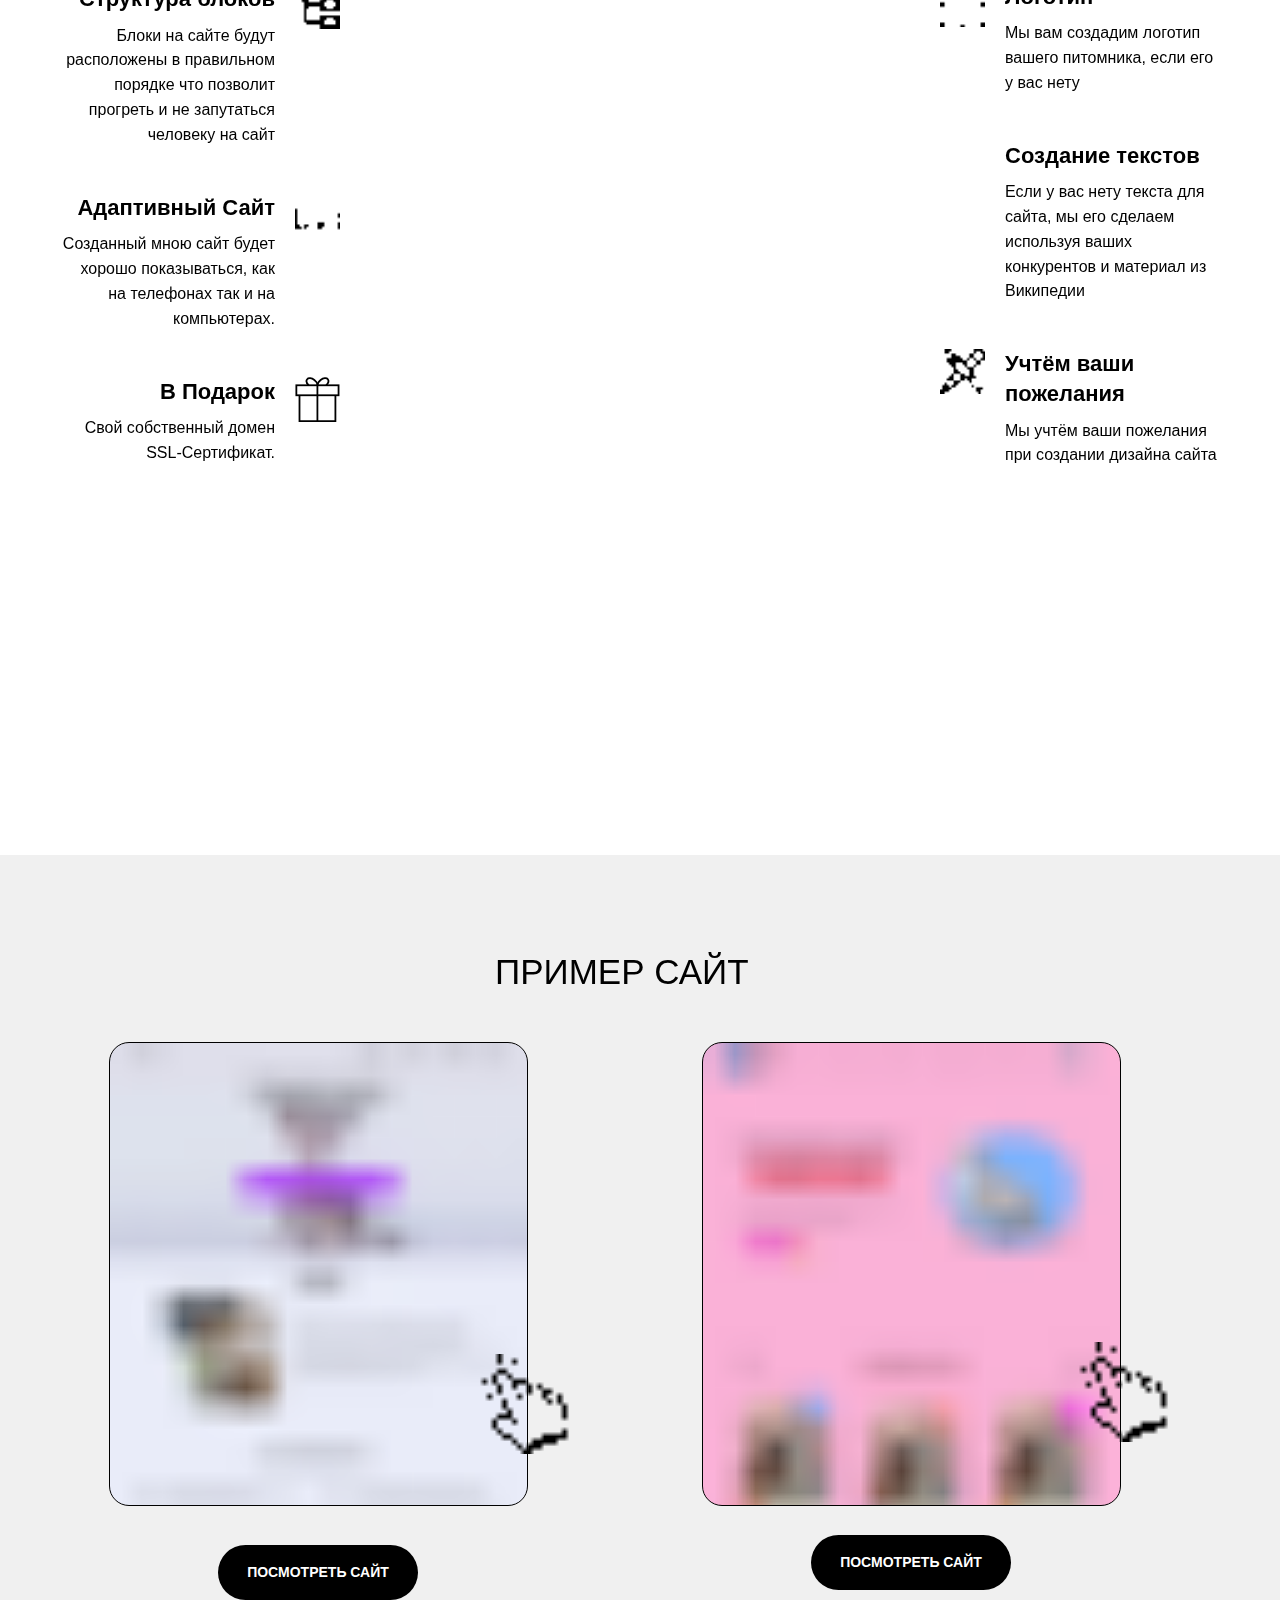
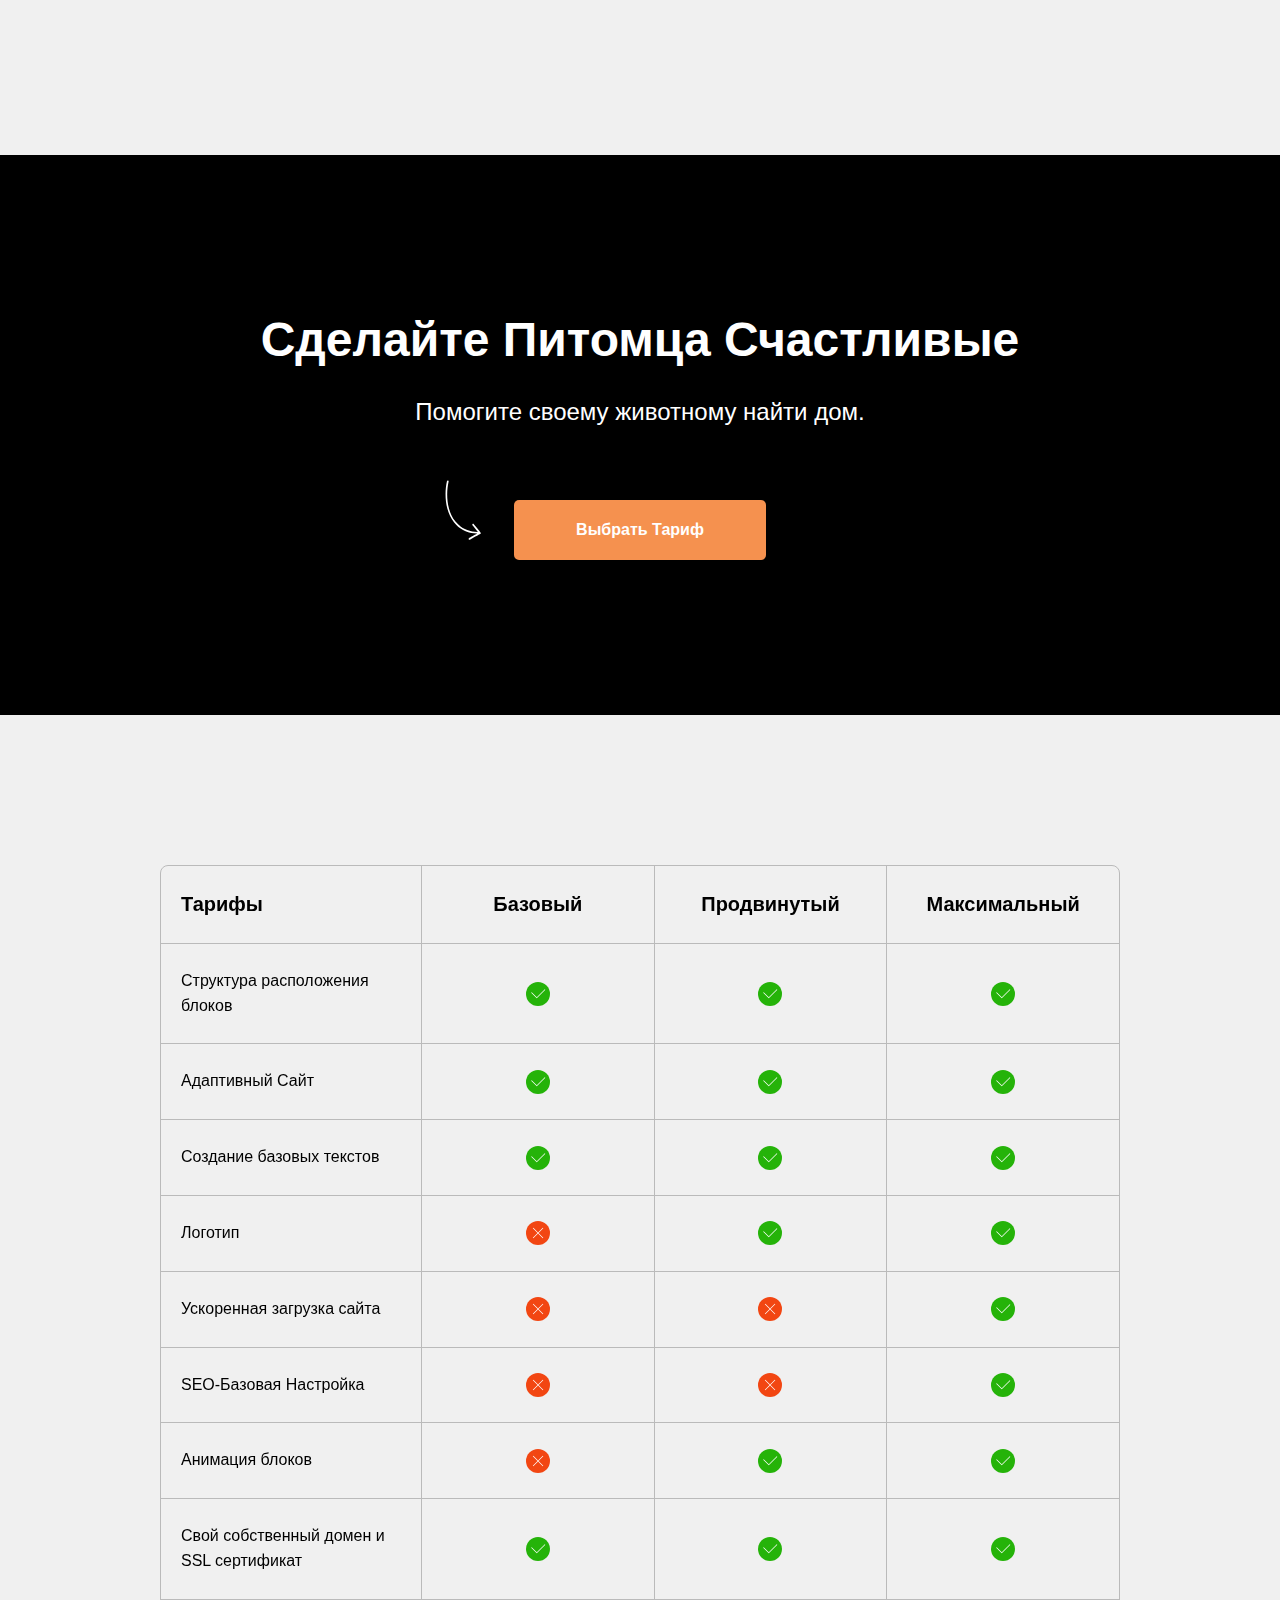
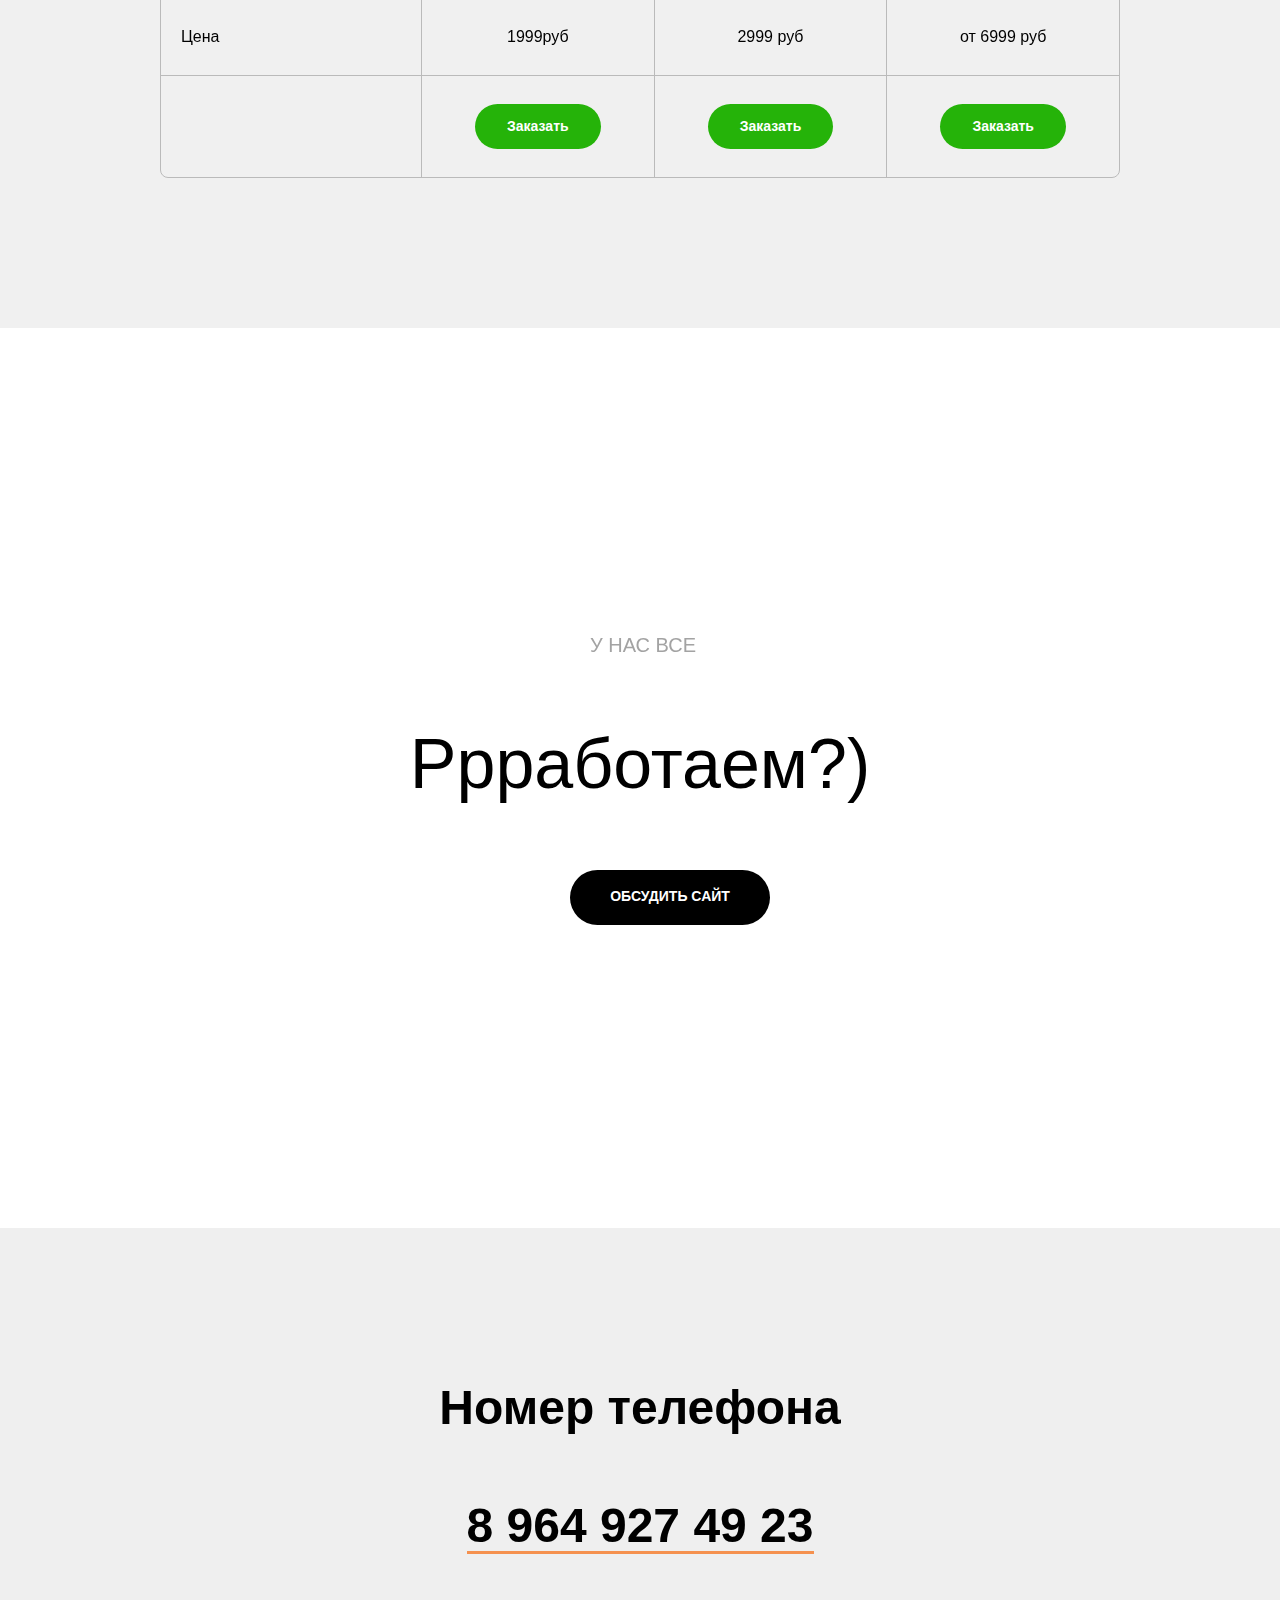
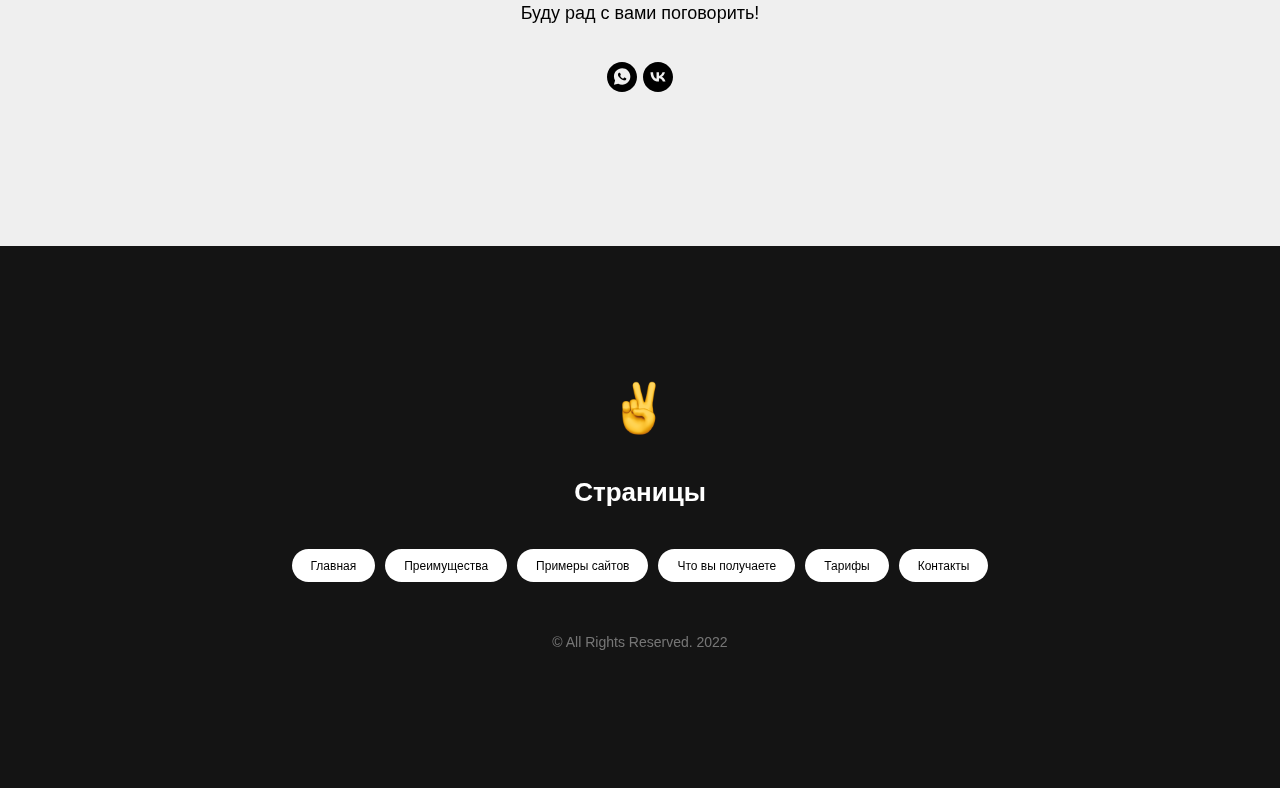
==== commit eb7ba006: "Update index.htm" ====
--- a/index.htm
+++ b/index.htm
@@ -365,6 +365,6 @@
 }
 }
 });
-});</script></div></div><!--/allrecords--><!-- Tilda copyright. Don't remove this line --><div class="t-tildalabel " id="tildacopy" data-tilda-sign="6104500#30516050"><a href="https://tilda.cc/?upm=6104500" class="t-tildalabel__link"><div class="t-tildalabel__wrapper"><div class="t-tildalabel__txtleft">Made on </div><div class="t-tildalabel__wrapimg"><img src="img/tildacopy.png" class="t-tildalabel__img" fetchpriority="low"></div><div class="t-tildalabel__txtright">Tilda</div></div></a></div><!-- Stat --><script type="text/javascript">if (! window.mainTracker) { window.mainTracker = 'tilda'; }
+});
 setTimeout(function(){ (function (d, w, k, o, g) { var n=d.getElementsByTagName(o)[0],s=d.createElement(o),f=function(){n.parentNode.insertBefore(s,n);}; s.type = "text/javascript"; s.async = true; s.key = k; s.id = "tildastatscript"; s.src=g; if (w.opera=="[object Opera]") {d.addEventListener("DOMContentLoaded", f, false);} else { f(); } })(document, window, '5a1448d78394fca0eea8001ff5f0aef0','script','https://static.tildacdn.info/js/tilda-stat-1.0.min.js');
-}, 2000);</script></body></html>+}, 2000);</script></body></html>
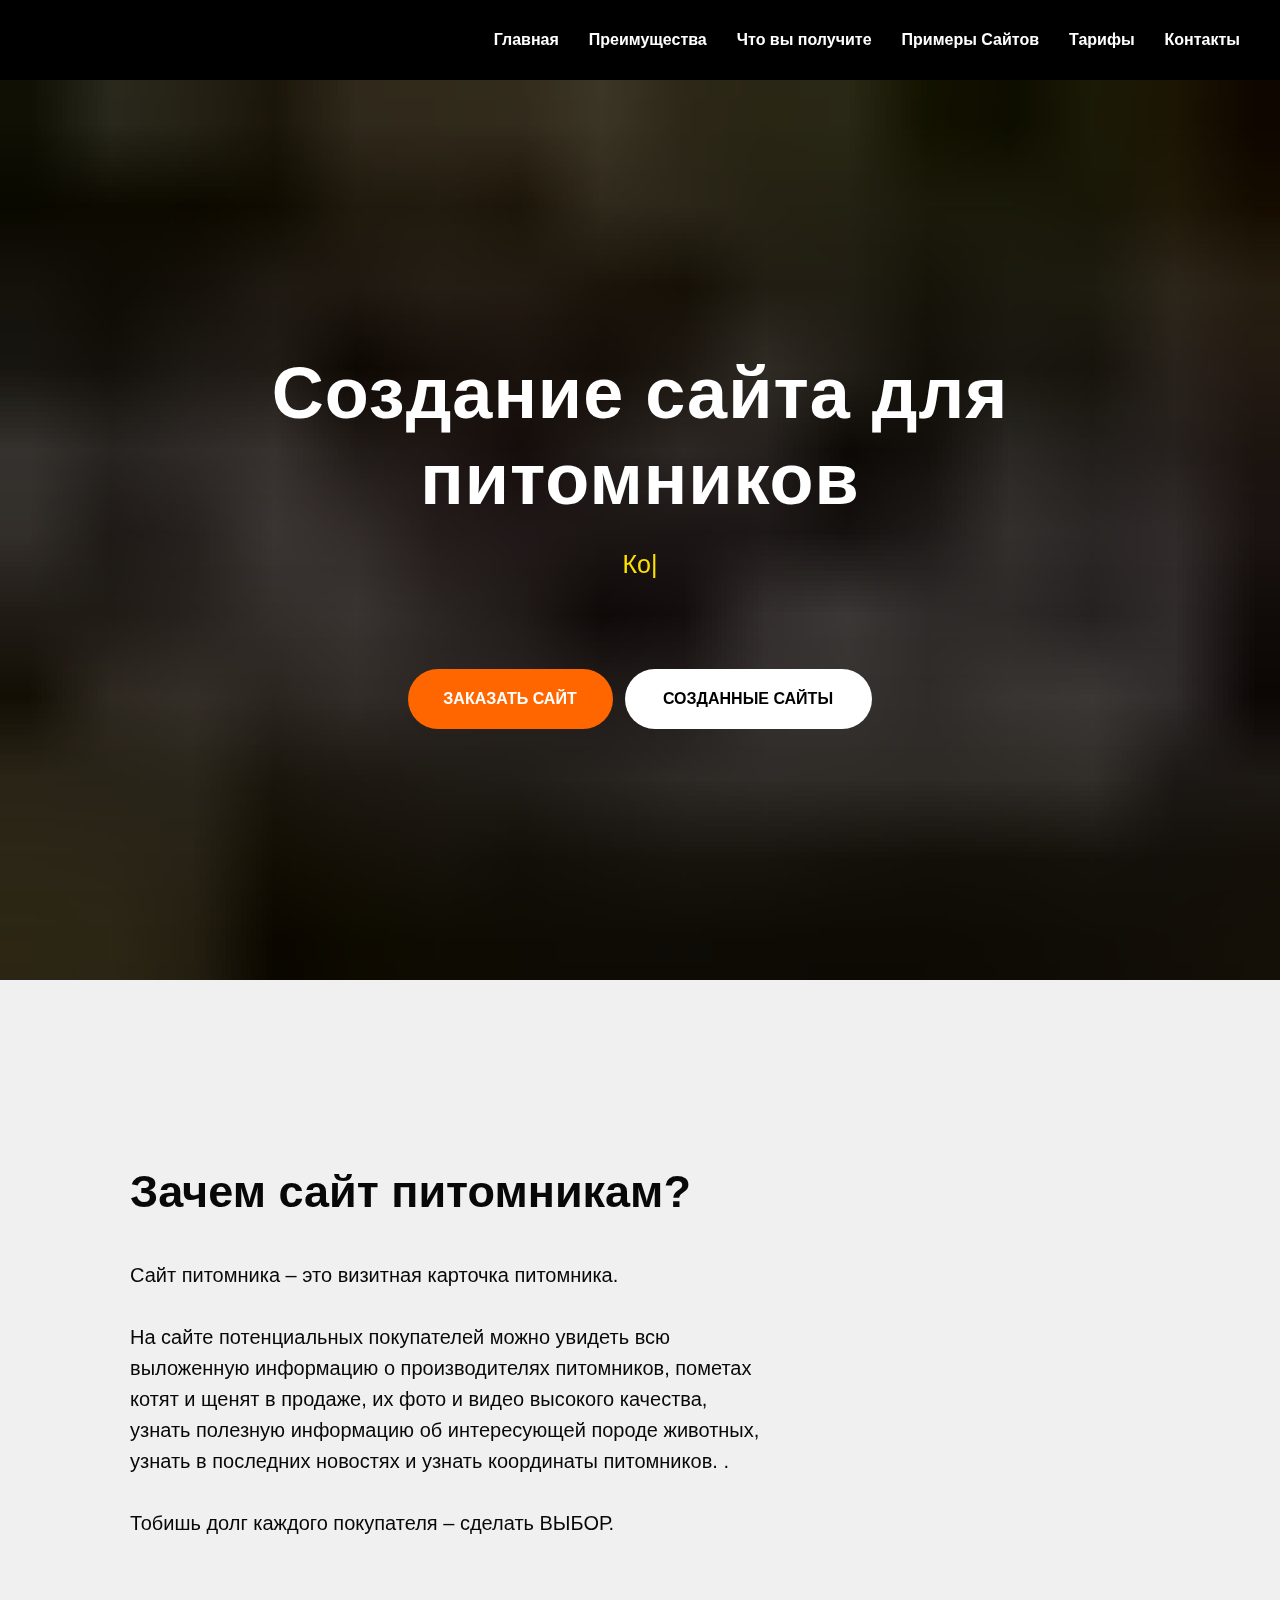
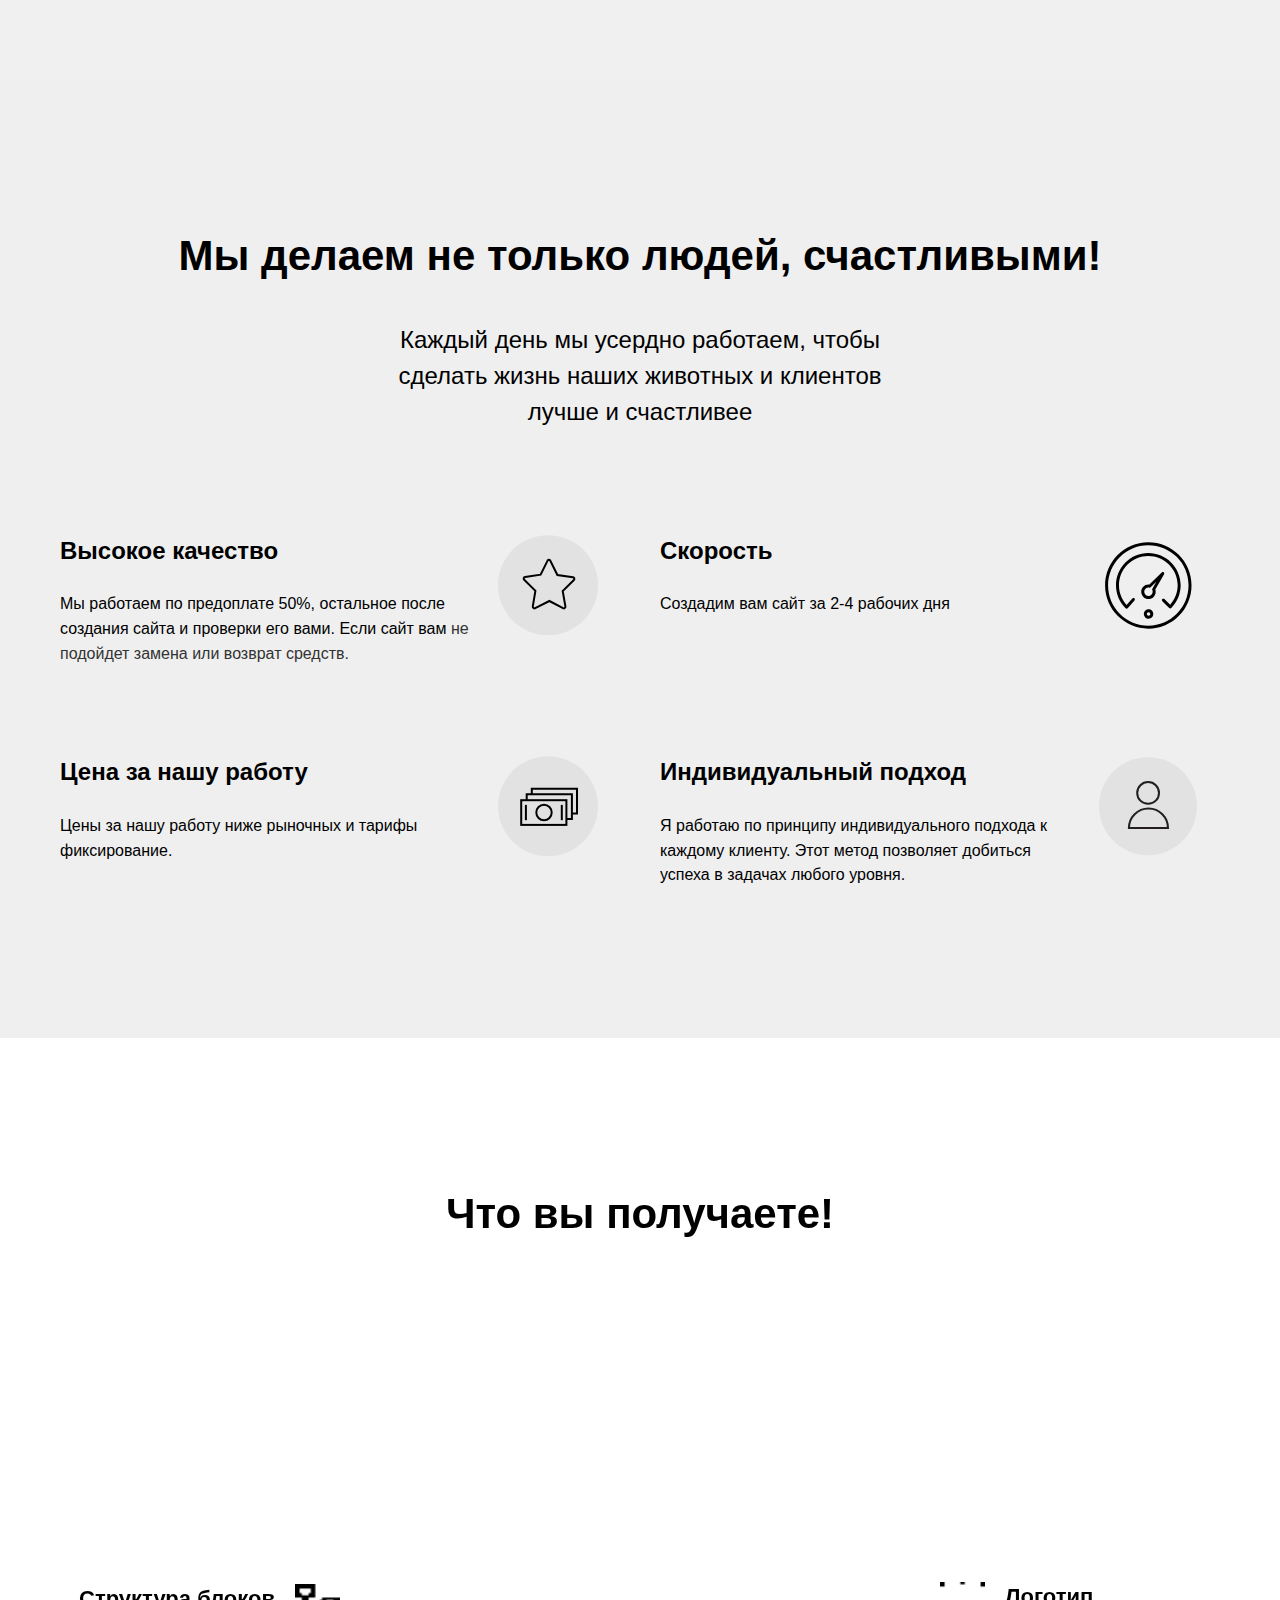
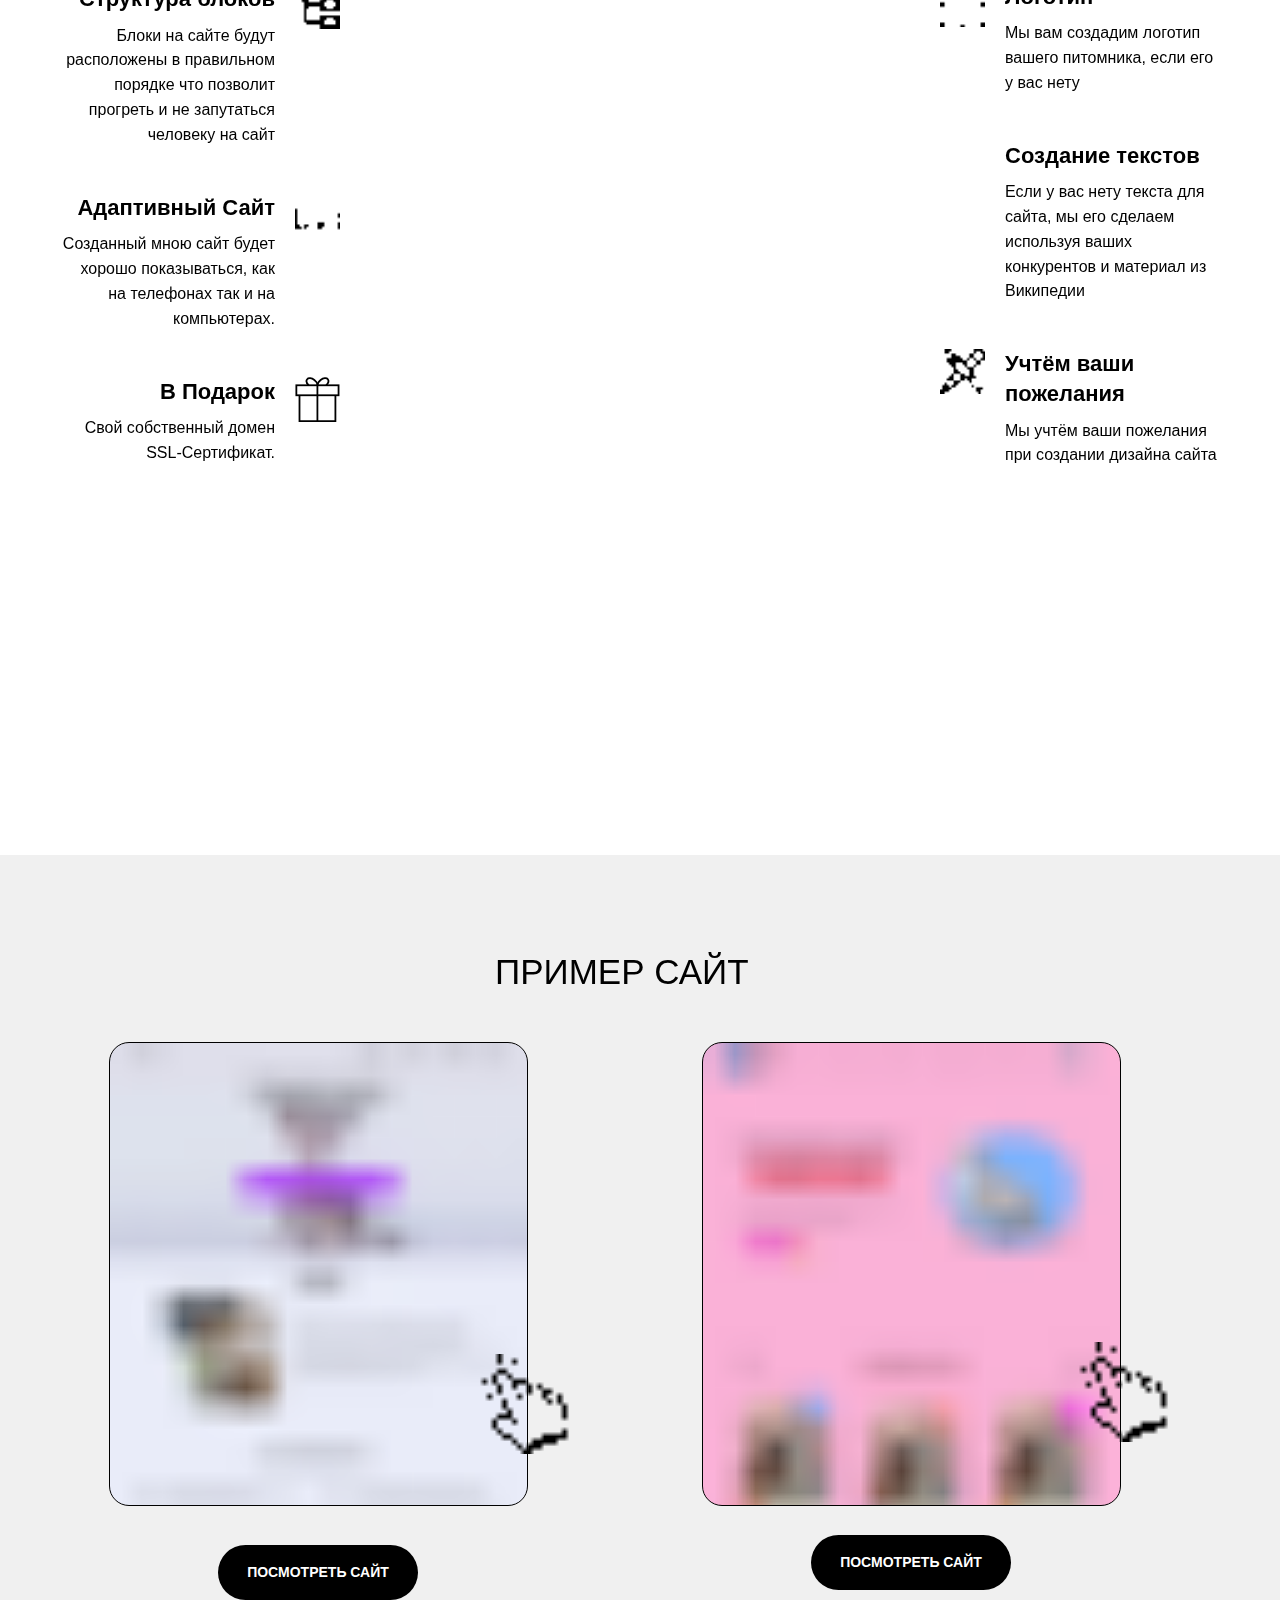
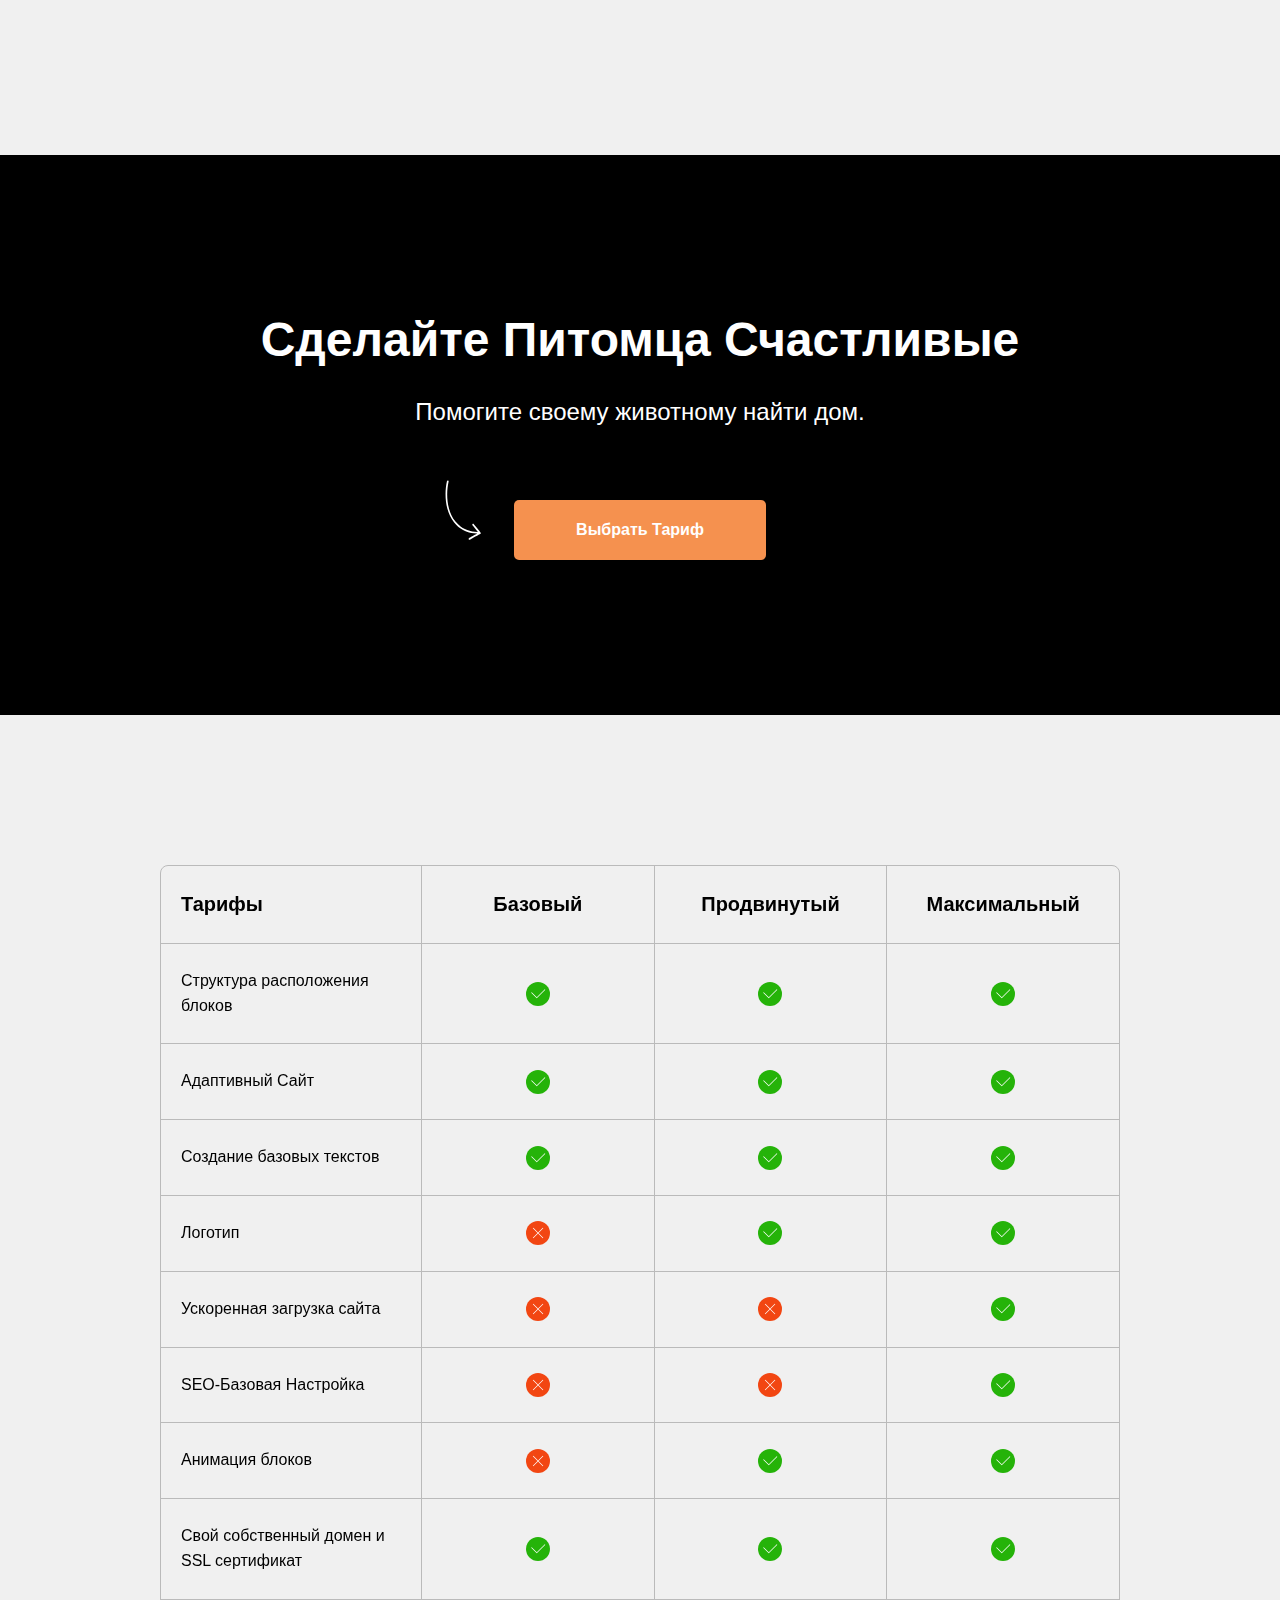
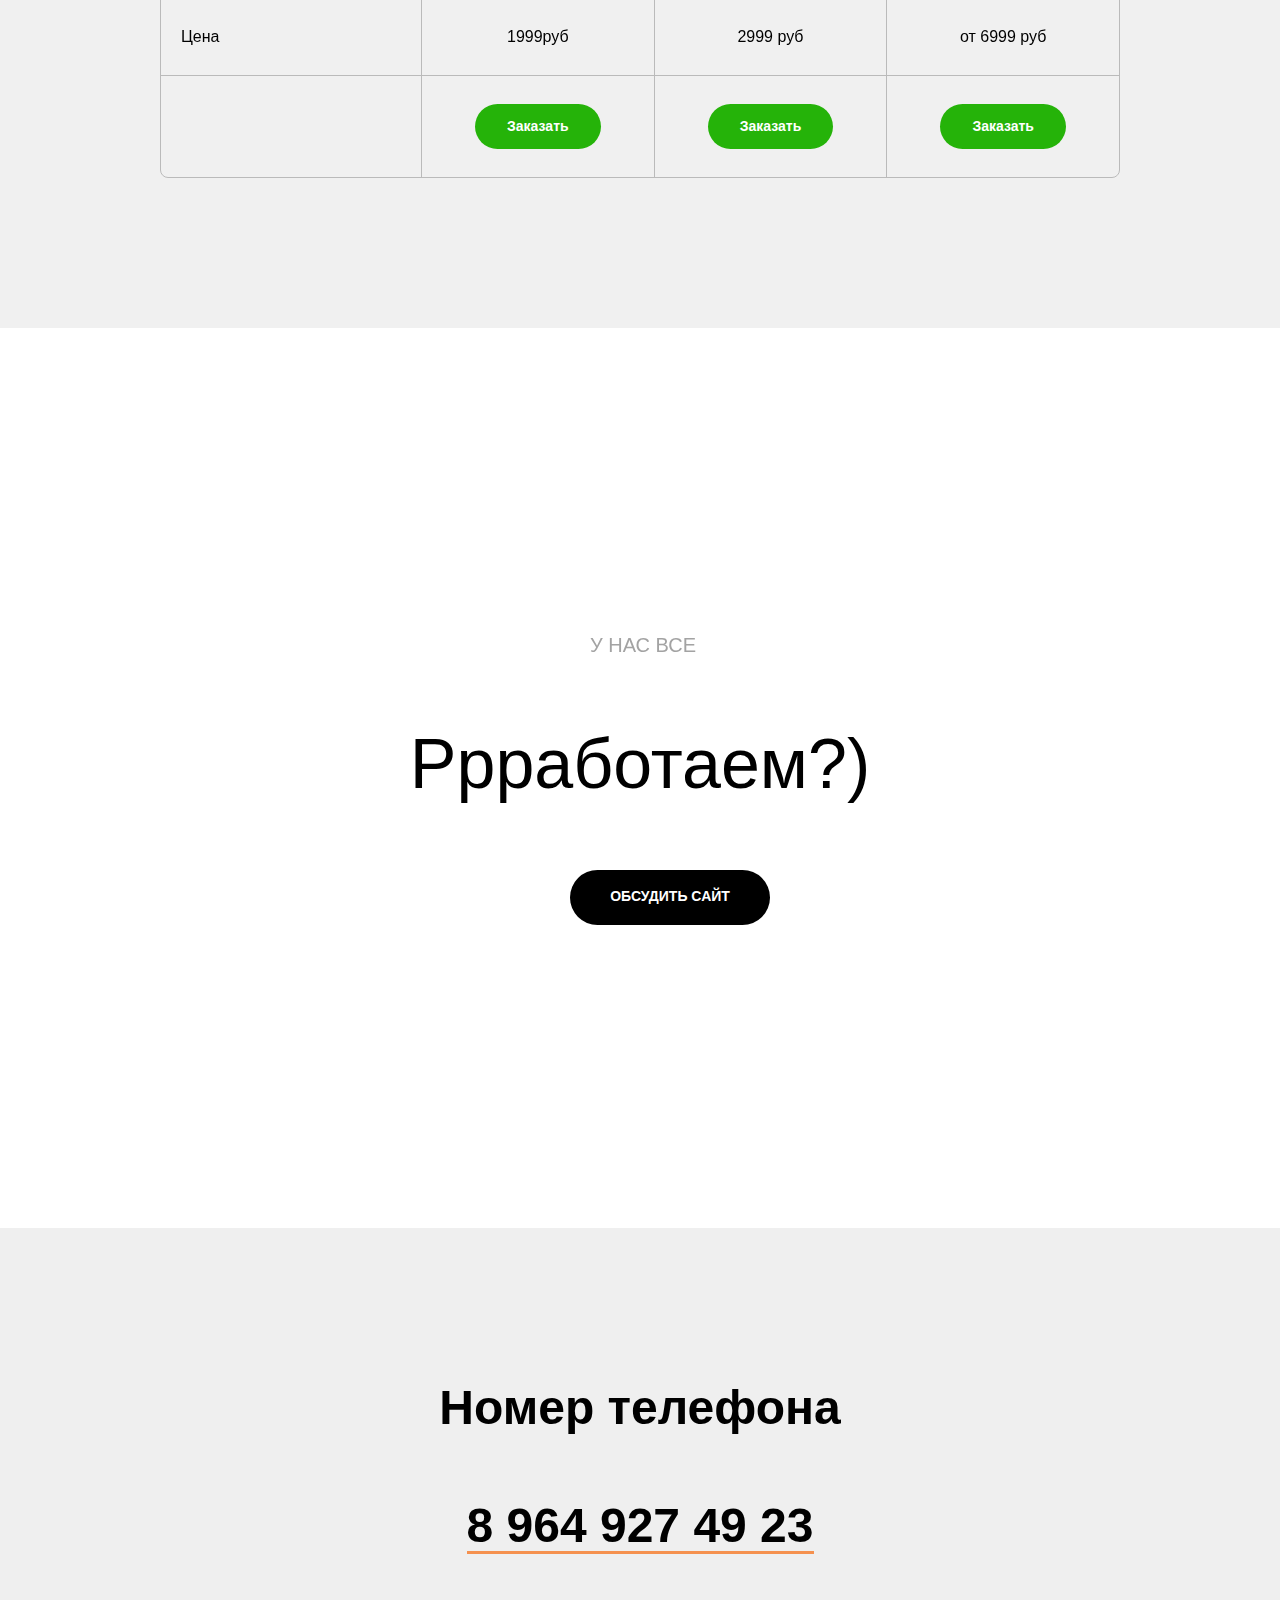
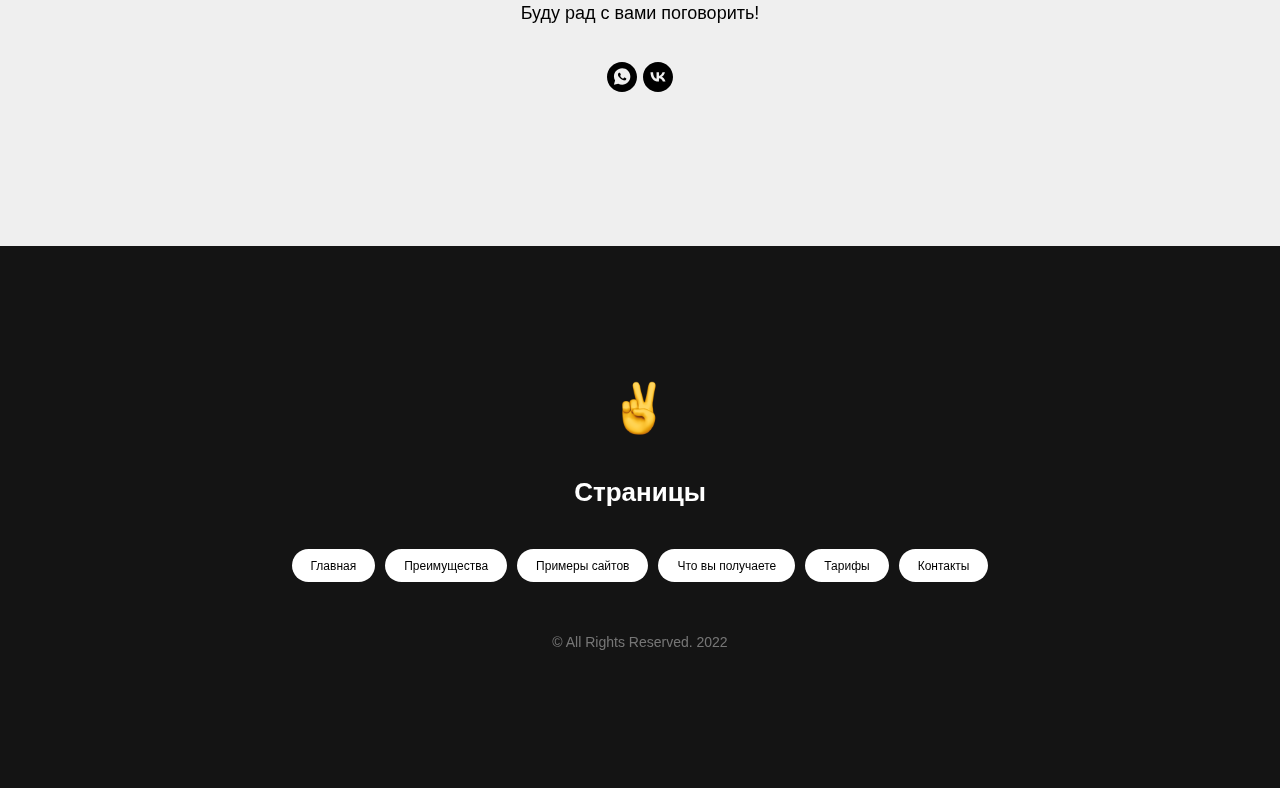
==== commit a980b607: "Update index.htm" ====
--- a/index.htm
+++ b/index.htm
@@ -1,4 +1,7 @@
 ﻿<!DOCTYPE html><html> <head><meta charset="utf-8"><meta http-equiv="Content-Type" content="text/html; charset=utf-8"><meta name="viewport" content="width=device-width, initial-scale=1.0"><!--metatextblock--><title>Создание сайтов Питомникам Животных</title><meta name="description" content="Создам сайт для любого питомника животных"><meta property="og:url" content="http://102881.tilda.ws/"><meta property="og:title" content="Создание сайтов Питомникам Животных"><meta property="og:description" content="Создам сайт для любого питомника животных"><meta property="og:type" content="website"><meta property="og:image" content="https://static.tildacdn.info/tild3636-3433-4633-b537-636133663164/devon-rextk_2.png"><link rel="canonical" href="index.htm"><!--/metatextblock--><meta property="fb:app_id" content="257953674358265"><meta name="format-detection" content="telephone=no"><meta http-equiv="x-dns-prefetch-control" content="on"><link rel="dns-prefetch" href="https://ws.tildacdn.com"><link rel="dns-prefetch" href="https://static.tildacdn.info"><link rel="shortcut icon" href="img/tildafavicon.ico" type="image/x-icon"><!-- Assets --><script src="js/tilda-fallback-1.0.min.js" charset="utf-8" async=""></script><link rel="stylesheet" href="css/tilda-grid-3.0.min.css" type="text/css" media="all" onerror="this.loaderr='y';"><link rel="stylesheet" href="tilda-blocks-page30516050.min.css?t=1664903793" type="text/css" media="all" onerror="this.loaderr='y';"><link rel="preconnect" href="https://fonts.gstatic.com"><link href="css2?family=Roboto:wght@300;400;500;700&subset=latin,cyrillic" rel="stylesheet"><link rel="stylesheet" href="css/tilda-animation-1.0.min.css" type="text/css" media="all" onerror="this.loaderr='y';"><link rel="stylesheet" href="css/tilda-cover-1.0.min.css" type="text/css" media="all" onerror="this.loaderr='y';"><link rel="stylesheet" href="css/tilda-zoom-2.0.min.css" type="text/css" media="print" onload="this.media='all';" onerror="this.loaderr='y';"><noscript><link rel="stylesheet" href="css/tilda-zoom-2.0.min.css" type="text/css" media="all"></noscript><link rel="stylesheet" href="css2-1?family=Comfortaa&displa=swap" type="text/css"><script type="text/javascript">(function (d) {
+<link rel="preconnect" href="https://fonts.googleapis.com">
+<link rel="preconnect" href="https://fonts.gstatic.com" crossorigin>
+<link href="https://fonts.googleapis.com/css2?family=Comfortaa&display=swap" rel="stylesheet">
 if (!d.visibilityState) {
 var s = d.createElement('script');
 s.src = 'https://static.tildacdn.info/js/tilda-polyfill-1.0.min.js';
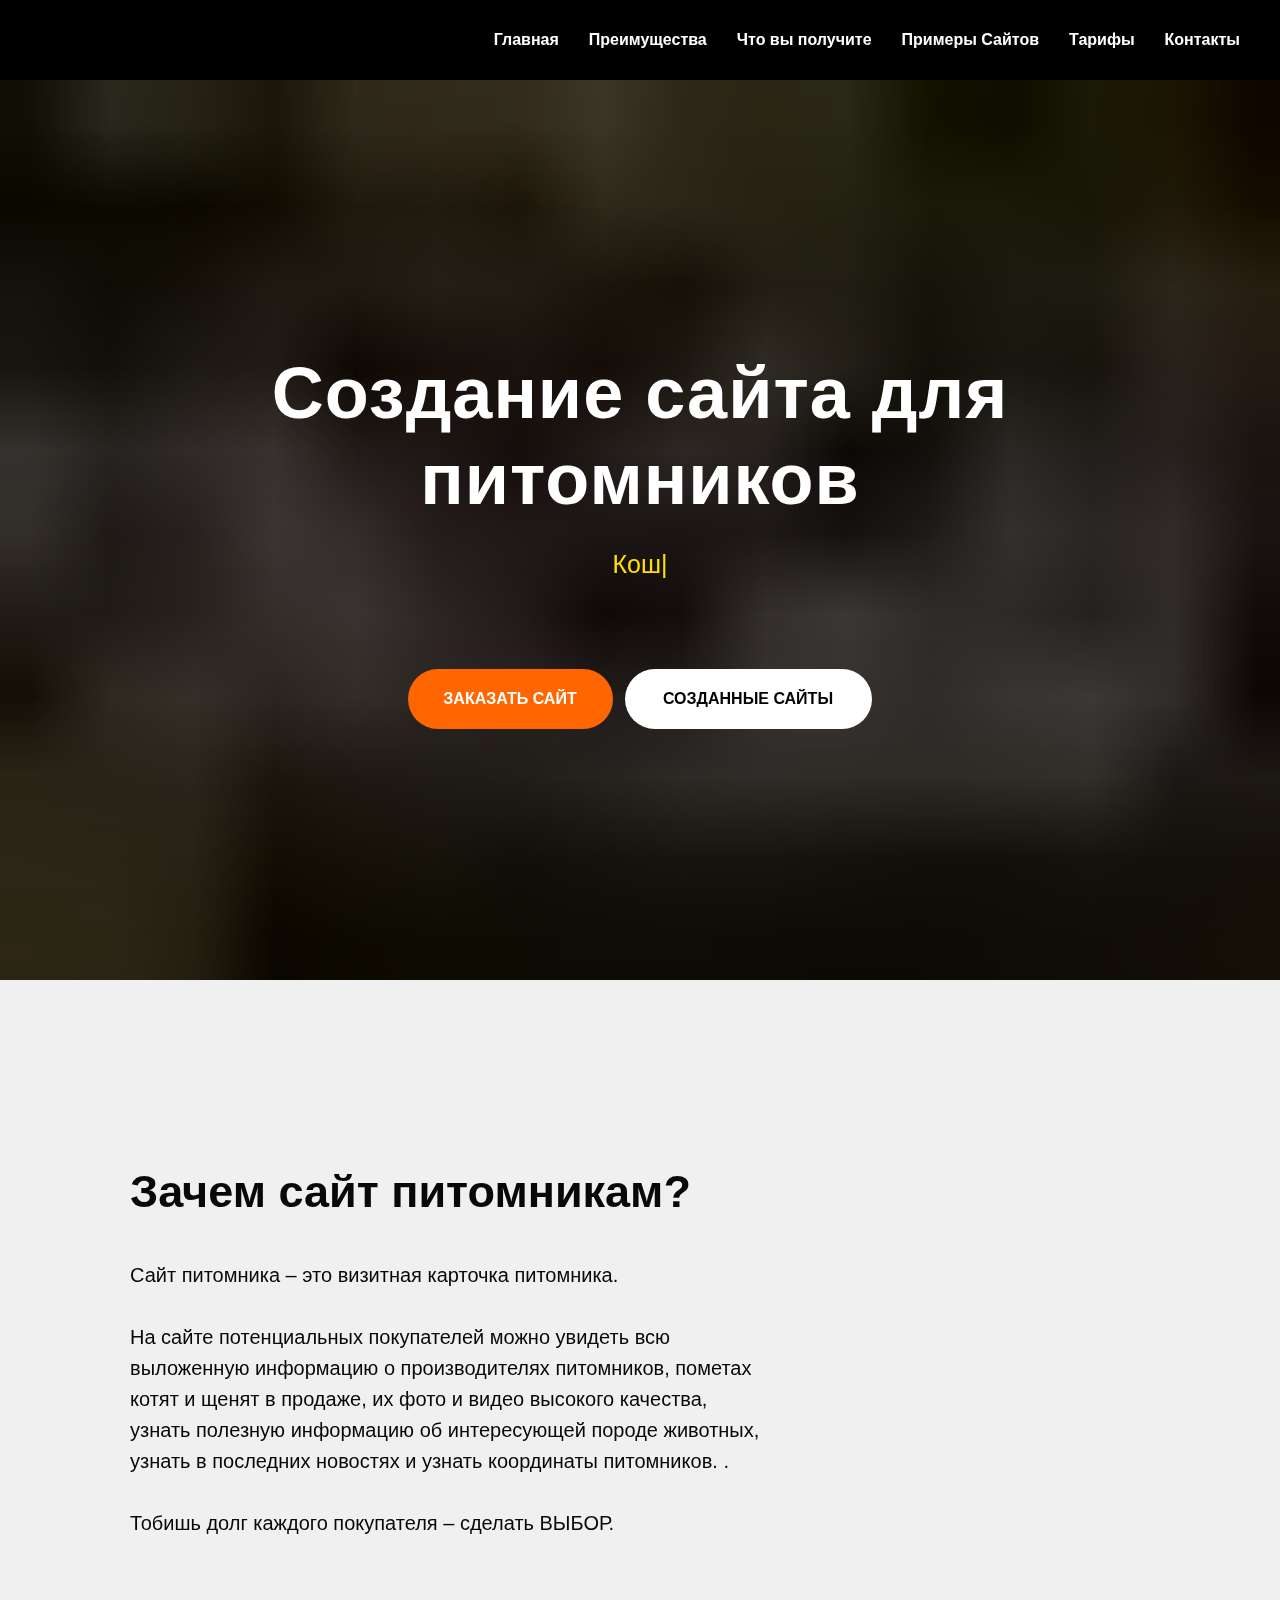
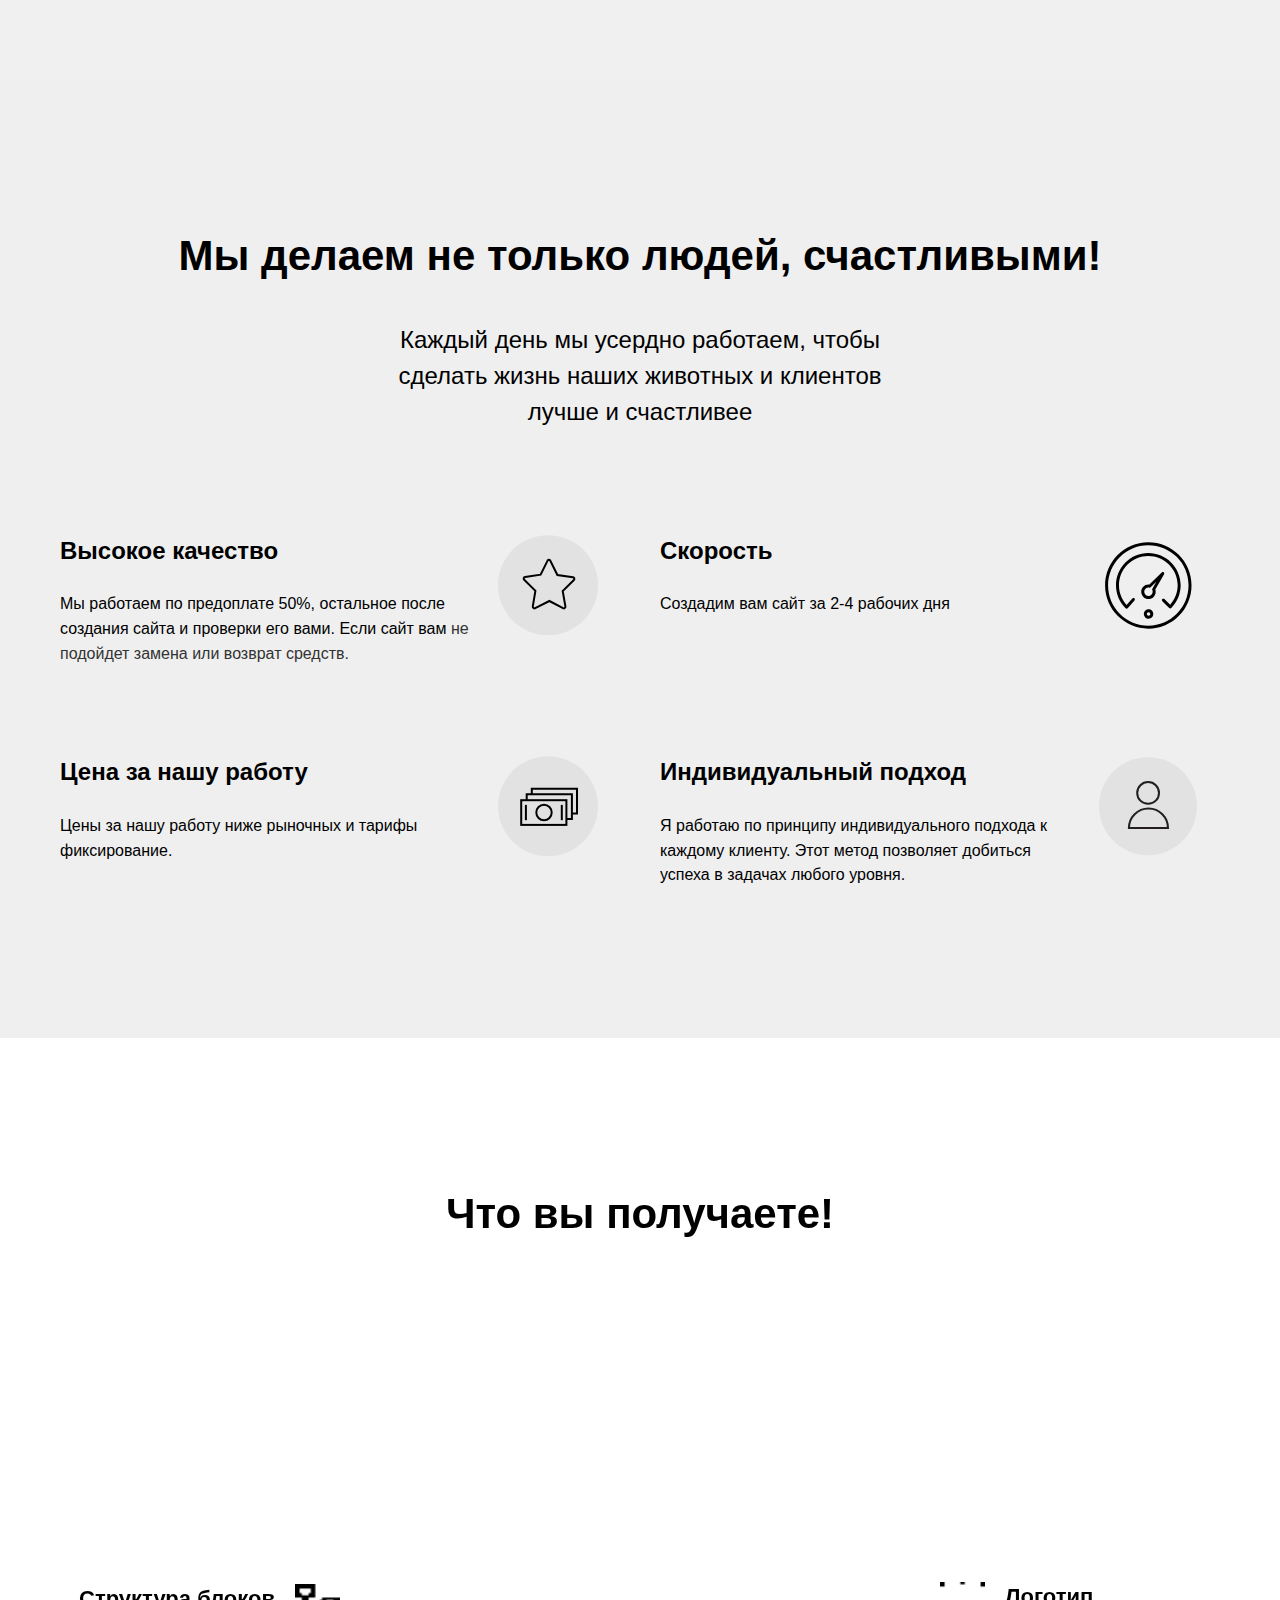
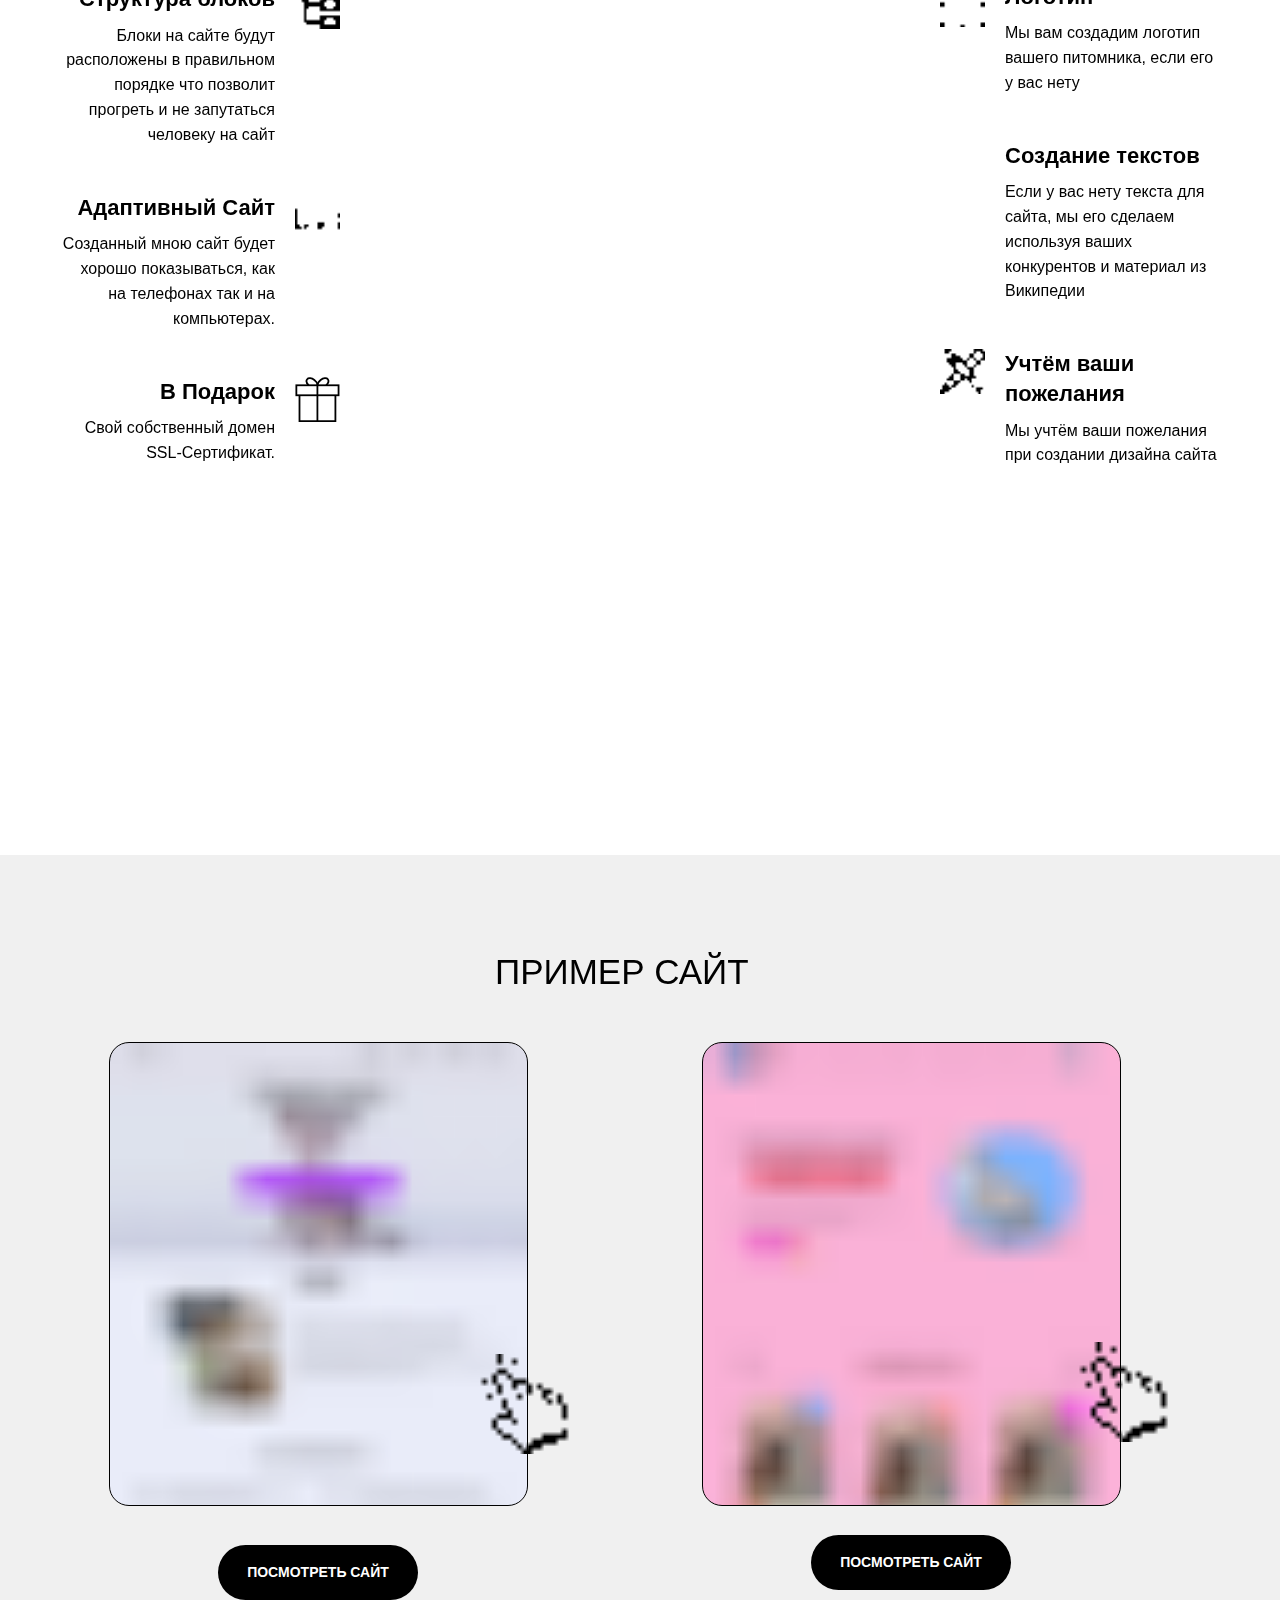
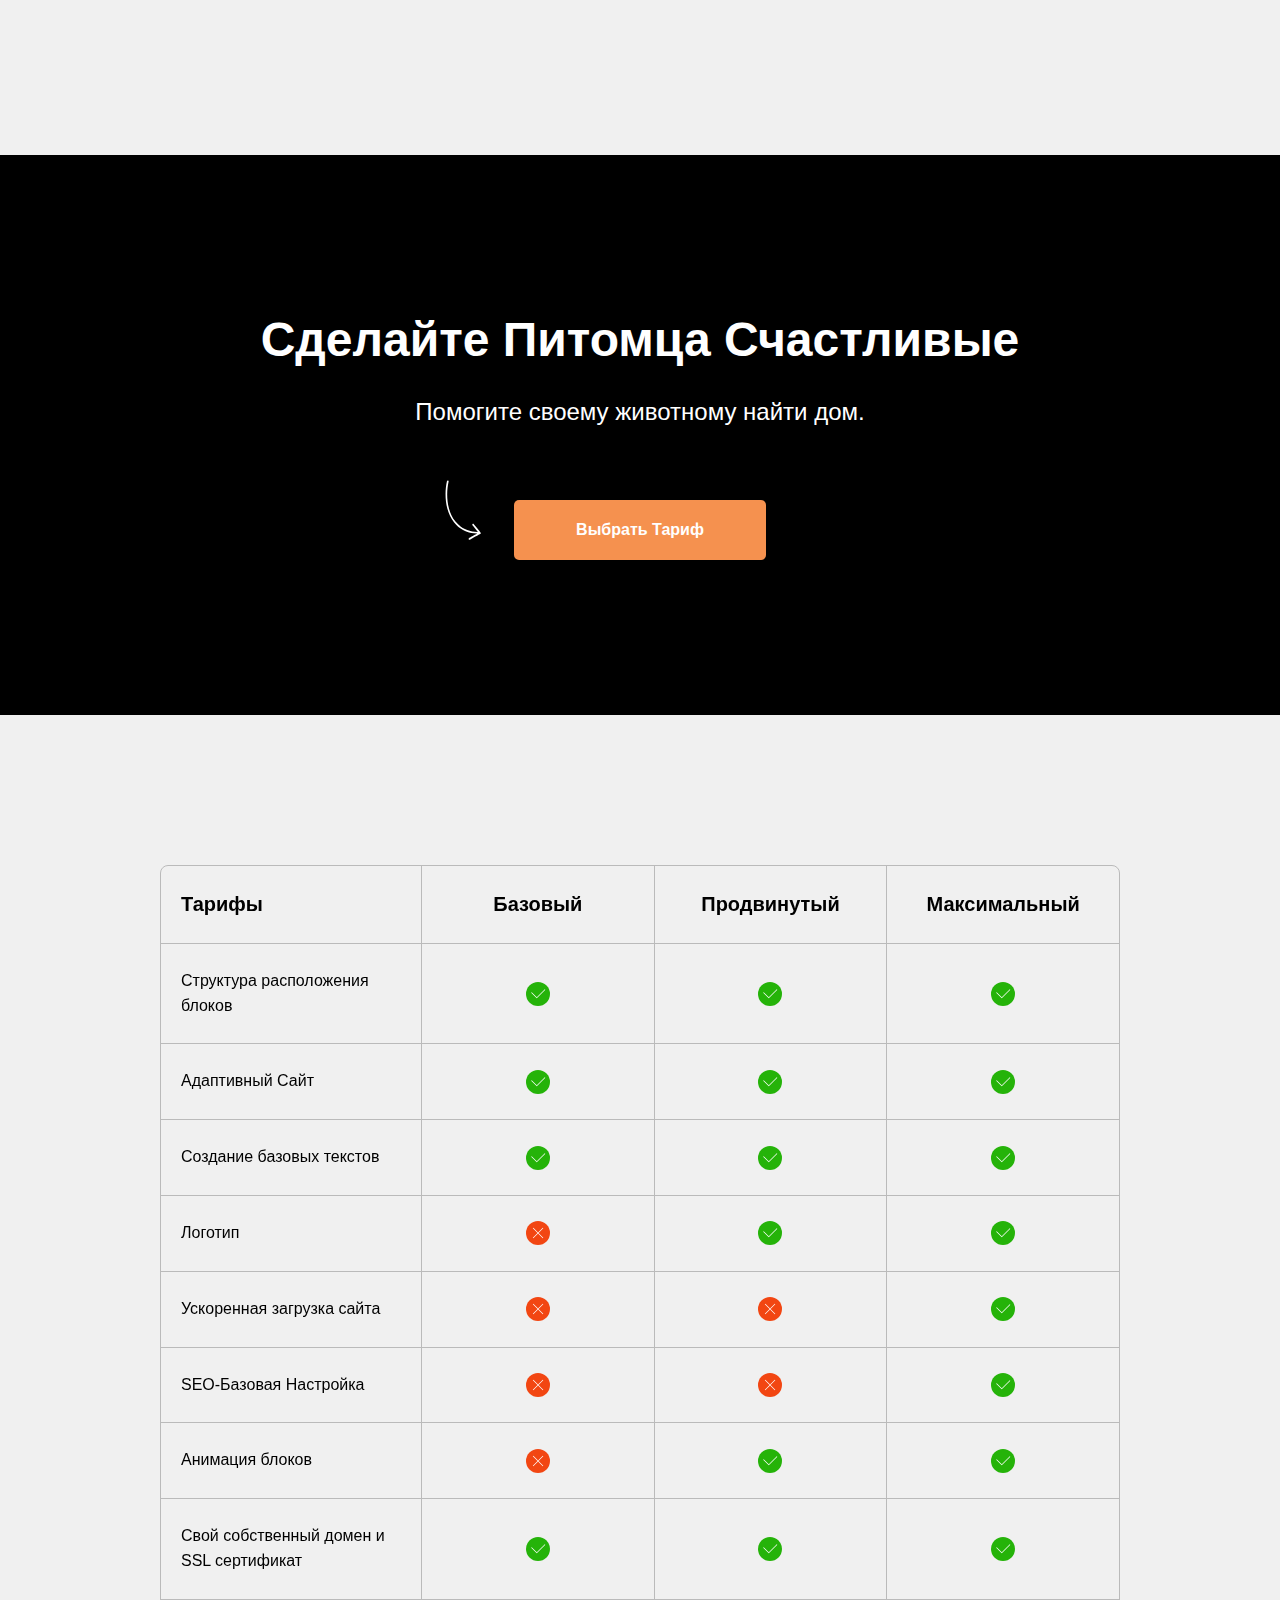
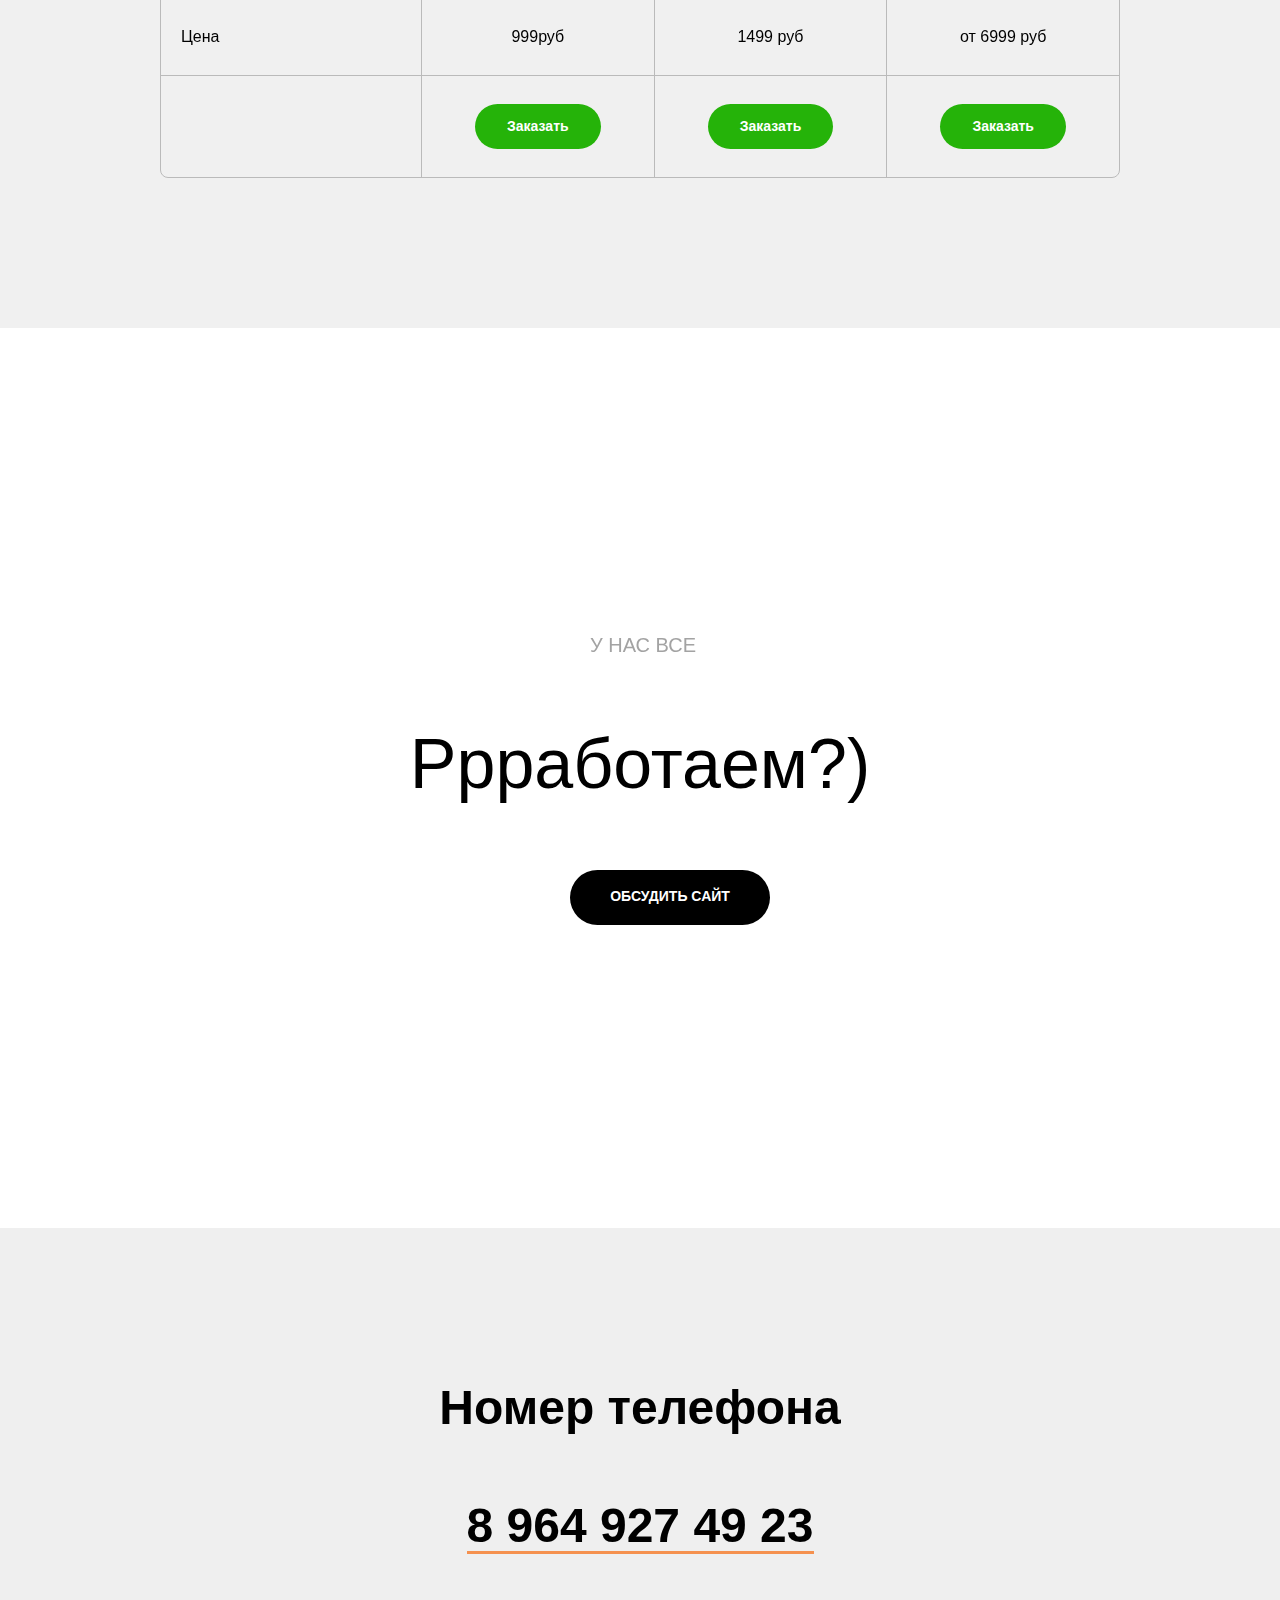
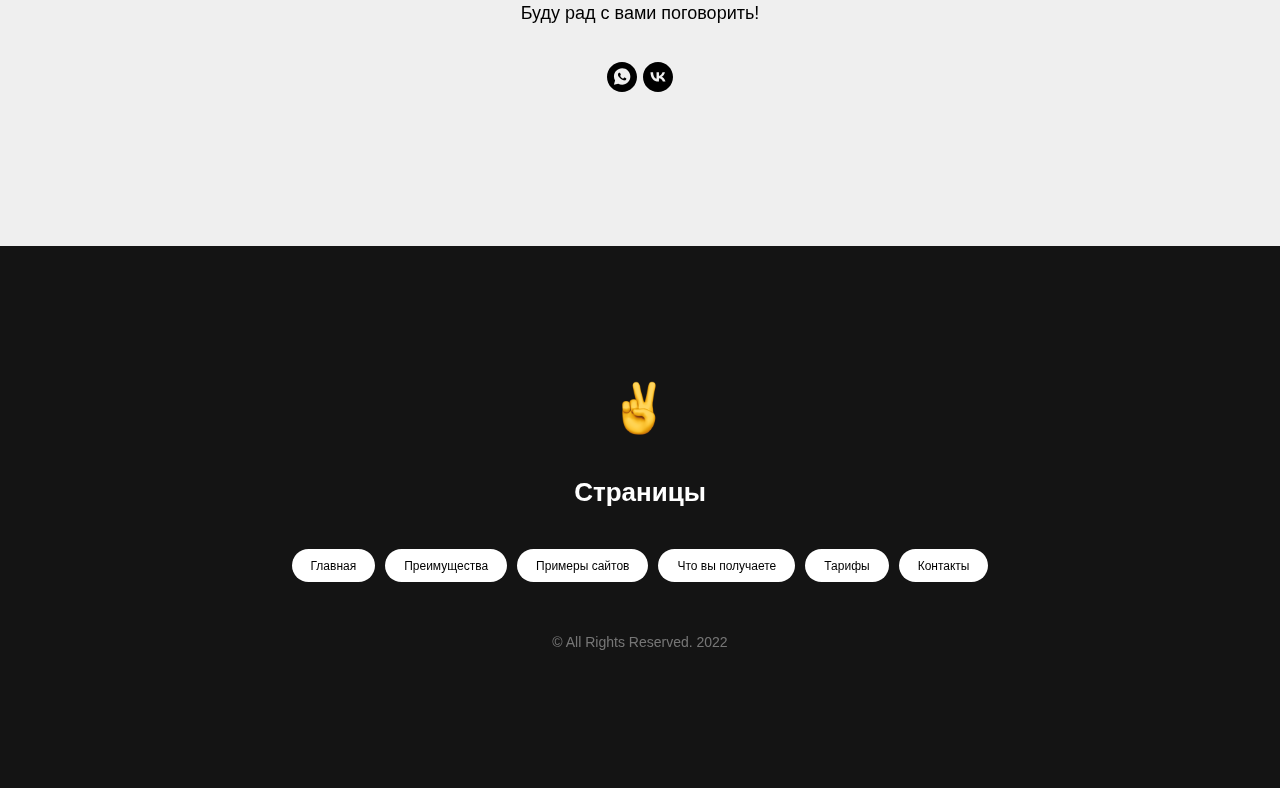
==== commit 0e6fe871: "Add files via upload" ====
--- a/index.htm
+++ b/index.htm
@@ -1,7 +1,4 @@
 ﻿<!DOCTYPE html><html> <head><meta charset="utf-8"><meta http-equiv="Content-Type" content="text/html; charset=utf-8"><meta name="viewport" content="width=device-width, initial-scale=1.0"><!--metatextblock--><title>Создание сайтов Питомникам Животных</title><meta name="description" content="Создам сайт для любого питомника животных"><meta property="og:url" content="http://102881.tilda.ws/"><meta property="og:title" content="Создание сайтов Питомникам Животных"><meta property="og:description" content="Создам сайт для любого питомника животных"><meta property="og:type" content="website"><meta property="og:image" content="https://static.tildacdn.info/tild3636-3433-4633-b537-636133663164/devon-rextk_2.png"><link rel="canonical" href="index.htm"><!--/metatextblock--><meta property="fb:app_id" content="257953674358265"><meta name="format-detection" content="telephone=no"><meta http-equiv="x-dns-prefetch-control" content="on"><link rel="dns-prefetch" href="https://ws.tildacdn.com"><link rel="dns-prefetch" href="https://static.tildacdn.info"><link rel="shortcut icon" href="img/tildafavicon.ico" type="image/x-icon"><!-- Assets --><script src="js/tilda-fallback-1.0.min.js" charset="utf-8" async=""></script><link rel="stylesheet" href="css/tilda-grid-3.0.min.css" type="text/css" media="all" onerror="this.loaderr='y';"><link rel="stylesheet" href="tilda-blocks-page30516050.min.css?t=1664903793" type="text/css" media="all" onerror="this.loaderr='y';"><link rel="preconnect" href="https://fonts.gstatic.com"><link href="css2?family=Roboto:wght@300;400;500;700&subset=latin,cyrillic" rel="stylesheet"><link rel="stylesheet" href="css/tilda-animation-1.0.min.css" type="text/css" media="all" onerror="this.loaderr='y';"><link rel="stylesheet" href="css/tilda-cover-1.0.min.css" type="text/css" media="all" onerror="this.loaderr='y';"><link rel="stylesheet" href="css/tilda-zoom-2.0.min.css" type="text/css" media="print" onload="this.media='all';" onerror="this.loaderr='y';"><noscript><link rel="stylesheet" href="css/tilda-zoom-2.0.min.css" type="text/css" media="all"></noscript><link rel="stylesheet" href="css2-1?family=Comfortaa&displa=swap" type="text/css"><script type="text/javascript">(function (d) {
-<link rel="preconnect" href="https://fonts.googleapis.com">
-<link rel="preconnect" href="https://fonts.gstatic.com" crossorigin>
-<link href="https://fonts.googleapis.com/css2?family=Comfortaa&display=swap" rel="stylesheet">
 if (!d.visibilityState) {
 var s = d.createElement('script');
 s.src = 'https://static.tildacdn.info/js/tilda-polyfill-1.0.min.js';
@@ -207,37 +204,37 @@
 #rec496775696 .t-btntext:not(.t-animate_no-hover):hover{
 color: #4c79ff !important; }
 }</style></div><div id="rec494051374" class="r t-rec t-rec_pt_150 t-rec_pb_150 t-screenmin-980px" style="padding-top:150px;padding-bottom:150px;background-color:#f0f0f0; " data-animationappear="off" data-record-type="612" data-screen-min="980px" data-bg-color="#f0f0f0"><!-- T612 --> <div class="t612"> <div class="t612__container t-container"> <div class="t612__content t-col t-col_10 t-prefix_1" data-auto-correct-mobile-width="false"> <div class="t612__mobile" data-auto-correct-mobile-width="false"> <div class="t612__wrapper" style="border-radius: 8px;border-color: #bababa;" data-auto-correct-mobile-width="false"> <div class="t612__header" style="border-color: #bababa;" data-auto-correct-mobile-width="false"> <div class="t612__left" style="min-width: 260px;width: 260px;"> <div class="t612__title t612__header_title t-name t-name_md" style="" field="title">Тарифы</div> </div> <div class="t612__col t612__width_33 t-align_center" style="border-color: #bababa;"> <div class="t612__title t612__header_title t-name t-name_md" style="" field="title2">Базовый</div> </div> <div class="t612__col t612__width_33 t-align_center" style="border-color: #bababa;"> <div class="t612__title t612__header_title t-name t-name_md" style="" field="title3">Продвинутый</div> </div> <div class="t612__col t612__width_33 t-align_center" style="border-color: #bababa;"> <div class="t612__title t612__header_title t-name t-name_md" style="" field="title4">Максимальный</div> </div> </div> <div class="t612__middle" data-auto-correct-mobile-width="false"> <div class="t612__middle_item" style="border-color: #bababa;" data-auto-correct-mobile-width="false"> <div class="t612__left t-valign_middle" style="min-width: 260px;width: 260px;"> <div class="t612__title t612__middle_title t-descr t-descr_xs" style="" field="li_title__1485805746242">Структура расположения блоков</div> </div> <div class="t612__col t612__width_33 t-align_center t-valign_middle" style="border-color: #bababa;"> 
-<div class="t612__title t612__middle_title t-descr t-descr_xs" style="" field="li_title2__1485805746242"> <svg role="img" width="24px" height="24px" viewbox="0 0 24 24" version="1.1" xmlns="http://www.w3.org/2000/svg" xmlns:xlink="http://www.w3.org/1999/xlink"> <g stroke="none" stroke-width="1" fill="none" fill-rule="evenodd"> <circle fill="#25B309" cx="12" cy="12" r="12"></circle> <polygon fill="#FFFFFF" points="10.776 16.32 5.184 10.728 5.688 10.2 10.776 15.288 18.792 7.272 19.296 7.8"></polygon> </g> </svg> </div> </div> <div class="t612__col t612__width_33 t-align_center t-valign_middle" style="border-color: #bababa;"> 
-<div class="t612__title t612__middle_title t-descr t-descr_xs" style="" field="li_title3__1485805746242"> <svg role="img" width="24px" height="24px" viewbox="0 0 24 24" version="1.1" xmlns="http://www.w3.org/2000/svg" xmlns:xlink="http://www.w3.org/1999/xlink"> <g stroke="none" stroke-width="1" fill="none" fill-rule="evenodd"> <circle fill="#25B309" cx="12" cy="12" r="12"></circle> <polygon fill="#FFFFFF" points="10.776 16.32 5.184 10.728 5.688 10.2 10.776 15.288 18.792 7.272 19.296 7.8"></polygon> </g> </svg> </div> </div> <div class="t612__col t612__width_33 t-align_center t-valign_middle" style="border-color: #bababa;"> 
-<div class="t612__title t612__middle_title t-descr t-descr_xs" style="" field="li_title4__1485805746242"> <svg role="img" width="24px" height="24px" viewbox="0 0 24 24" version="1.1" xmlns="http://www.w3.org/2000/svg" xmlns:xlink="http://www.w3.org/1999/xlink"> <g stroke="none" stroke-width="1" fill="none" fill-rule="evenodd"> <circle fill="#25B309" cx="12" cy="12" r="12"></circle> <polygon fill="#FFFFFF" points="10.776 16.32 5.184 10.728 5.688 10.2 10.776 15.288 18.792 7.272 19.296 7.8"></polygon> </g> </svg> </div> </div> </div> <div class="t612__middle_item" style="border-color: #bababa;" data-auto-correct-mobile-width="false"> <div class="t612__left t-valign_middle" style="min-width: 260px;width: 260px;"> <div class="t612__title t612__middle_title t-descr t-descr_xs" style="" field="li_title__1485805780697">Адаптивный Сайт</div> </div> <div class="t612__col t612__width_33 t-align_center t-valign_middle" style="border-color: #bababa;"> 
-<div class="t612__title t612__middle_title t-descr t-descr_xs" style="" field="li_title2__1485805780697"> <svg role="img" width="24px" height="24px" viewbox="0 0 24 24" version="1.1" xmlns="http://www.w3.org/2000/svg" xmlns:xlink="http://www.w3.org/1999/xlink"> <g stroke="none" stroke-width="1" fill="none" fill-rule="evenodd"> <circle fill="#25B309" cx="12" cy="12" r="12"></circle> <polygon fill="#FFFFFF" points="10.776 16.32 5.184 10.728 5.688 10.2 10.776 15.288 18.792 7.272 19.296 7.8"></polygon> </g> </svg> </div> </div> <div class="t612__col t612__width_33 t-align_center t-valign_middle" style="border-color: #bababa;"> 
-<div class="t612__title t612__middle_title t-descr t-descr_xs" style="" field="li_title3__1485805780697"> <svg role="img" width="24px" height="24px" viewbox="0 0 24 24" version="1.1" xmlns="http://www.w3.org/2000/svg" xmlns:xlink="http://www.w3.org/1999/xlink"> <g stroke="none" stroke-width="1" fill="none" fill-rule="evenodd"> <circle fill="#25B309" cx="12" cy="12" r="12"></circle> <polygon fill="#FFFFFF" points="10.776 16.32 5.184 10.728 5.688 10.2 10.776 15.288 18.792 7.272 19.296 7.8"></polygon> </g> </svg> </div> </div> <div class="t612__col t612__width_33 t-align_center t-valign_middle" style="border-color: #bababa;"> 
-<div class="t612__title t612__middle_title t-descr t-descr_xs" style="" field="li_title4__1485805780697"> <svg role="img" width="24px" height="24px" viewbox="0 0 24 24" version="1.1" xmlns="http://www.w3.org/2000/svg" xmlns:xlink="http://www.w3.org/1999/xlink"> <g stroke="none" stroke-width="1" fill="none" fill-rule="evenodd"> <circle fill="#25B309" cx="12" cy="12" r="12"></circle> <polygon fill="#FFFFFF" points="10.776 16.32 5.184 10.728 5.688 10.2 10.776 15.288 18.792 7.272 19.296 7.8"></polygon> </g> </svg> </div> </div> </div> <div class="t612__middle_item" style="border-color: #bababa;" data-auto-correct-mobile-width="false"> <div class="t612__left t-valign_middle" style="min-width: 260px;width: 260px;"> <div class="t612__title t612__middle_title t-descr t-descr_xs" style="" field="li_title__1485818956543">Создание базовых текстов</div> </div> <div class="t612__col t612__width_33 t-align_center t-valign_middle" style="border-color: #bababa;"> 
-<div class="t612__title t612__middle_title t-descr t-descr_xs" style="" field="li_title2__1485818956543"> <svg role="img" width="24px" height="24px" viewbox="0 0 24 24" version="1.1" xmlns="http://www.w3.org/2000/svg" xmlns:xlink="http://www.w3.org/1999/xlink"> <g stroke="none" stroke-width="1" fill="none" fill-rule="evenodd"> <circle fill="#25B309" cx="12" cy="12" r="12"></circle> <polygon fill="#FFFFFF" points="10.776 16.32 5.184 10.728 5.688 10.2 10.776 15.288 18.792 7.272 19.296 7.8"></polygon> </g> </svg> </div> </div> <div class="t612__col t612__width_33 t-align_center t-valign_middle" style="border-color: #bababa;"> 
-<div class="t612__title t612__middle_title t-descr t-descr_xs" style="" field="li_title3__1485818956543"> <svg role="img" width="24px" height="24px" viewbox="0 0 24 24" version="1.1" xmlns="http://www.w3.org/2000/svg" xmlns:xlink="http://www.w3.org/1999/xlink"> <g stroke="none" stroke-width="1" fill="none" fill-rule="evenodd"> <circle fill="#25B309" cx="12" cy="12" r="12"></circle> <polygon fill="#FFFFFF" points="10.776 16.32 5.184 10.728 5.688 10.2 10.776 15.288 18.792 7.272 19.296 7.8"></polygon> </g> </svg> </div> </div> <div class="t612__col t612__width_33 t-align_center t-valign_middle" style="border-color: #bababa;"> 
-<div class="t612__title t612__middle_title t-descr t-descr_xs" style="" field="li_title4__1485818956543"> <svg role="img" width="24px" height="24px" viewbox="0 0 24 24" version="1.1" xmlns="http://www.w3.org/2000/svg" xmlns:xlink="http://www.w3.org/1999/xlink"> <g stroke="none" stroke-width="1" fill="none" fill-rule="evenodd"> <circle fill="#25B309" cx="12" cy="12" r="12"></circle> <polygon fill="#FFFFFF" points="10.776 16.32 5.184 10.728 5.688 10.2 10.776 15.288 18.792 7.272 19.296 7.8"></polygon> </g> </svg> </div> </div> </div> <div class="t612__middle_item" style="border-color: #bababa;" data-auto-correct-mobile-width="false"> <div class="t612__left t-valign_middle" style="min-width: 260px;width: 260px;"> <div class="t612__title t612__middle_title t-descr t-descr_xs" style="" field="li_title__1485818976579">Логотип</div> </div> <div class="t612__col t612__width_33 t-align_center t-valign_middle" style="border-color: #bababa;"> 
-<div class="t612__title t612__middle_title t-descr t-descr_xs" style="" field="li_title2__1485818976579"> <svg role="img" width="24px" height="24px" viewbox="0 0 24 24" version="1.1" xmlns="http://www.w3.org/2000/svg" xmlns:xlink="http://www.w3.org/1999/xlink"> <g stroke="none" stroke-width="1" fill="none" fill-rule="evenodd"> <circle fill="#F24612" cx="12" cy="12" r="12"></circle> <polygon fill="#FFFFFF" points="17.28 7.32 16.8 6.84 12.072 11.592 7.32 6.84 6.84 7.32 11.592 12.072 6.84 16.8 7.32 17.28 12.072 12.528 16.8 17.28 17.28 16.8 12.528 12.072"></polygon> </g> </svg> </div> </div> <div class="t612__col t612__width_33 t-align_center t-valign_middle" style="border-color: #bababa;"> 
-<div class="t612__title t612__middle_title t-descr t-descr_xs" style="" field="li_title3__1485818976579"> <svg role="img" width="24px" height="24px" viewbox="0 0 24 24" version="1.1" xmlns="http://www.w3.org/2000/svg" xmlns:xlink="http://www.w3.org/1999/xlink"> <g stroke="none" stroke-width="1" fill="none" fill-rule="evenodd"> <circle fill="#25B309" cx="12" cy="12" r="12"></circle> <polygon fill="#FFFFFF" points="10.776 16.32 5.184 10.728 5.688 10.2 10.776 15.288 18.792 7.272 19.296 7.8"></polygon> </g> </svg> </div> </div> <div class="t612__col t612__width_33 t-align_center t-valign_middle" style="border-color: #bababa;"> 
-<div class="t612__title t612__middle_title t-descr t-descr_xs" style="" field="li_title4__1485818976579"> <svg role="img" width="24px" height="24px" viewbox="0 0 24 24" version="1.1" xmlns="http://www.w3.org/2000/svg" xmlns:xlink="http://www.w3.org/1999/xlink"> <g stroke="none" stroke-width="1" fill="none" fill-rule="evenodd"> <circle fill="#25B309" cx="12" cy="12" r="12"></circle> <polygon fill="#FFFFFF" points="10.776 16.32 5.184 10.728 5.688 10.2 10.776 15.288 18.792 7.272 19.296 7.8"></polygon> </g> </svg> </div> </div> </div> <div class="t612__middle_item" style="border-color: #bababa;" data-auto-correct-mobile-width="false"> <div class="t612__left t-valign_middle" style="min-width: 260px;width: 260px;"> <div class="t612__title t612__middle_title t-descr t-descr_xs" style="" field="li_title__1485824433720">Ускоренная загрузка сайта</div> </div> <div class="t612__col t612__width_33 t-align_center t-valign_middle" style="border-color: #bababa;"> 
-<div class="t612__title t612__middle_title t-descr t-descr_xs" style="" field="li_title2__1485824433720"> <svg role="img" width="24px" height="24px" viewbox="0 0 24 24" version="1.1" xmlns="http://www.w3.org/2000/svg" xmlns:xlink="http://www.w3.org/1999/xlink"> <g stroke="none" stroke-width="1" fill="none" fill-rule="evenodd"> <circle fill="#F24612" cx="12" cy="12" r="12"></circle> <polygon fill="#FFFFFF" points="17.28 7.32 16.8 6.84 12.072 11.592 7.32 6.84 6.84 7.32 11.592 12.072 6.84 16.8 7.32 17.28 12.072 12.528 16.8 17.28 17.28 16.8 12.528 12.072"></polygon> </g> </svg> </div> </div> <div class="t612__col t612__width_33 t-align_center t-valign_middle" style="border-color: #bababa;"> 
-<div class="t612__title t612__middle_title t-descr t-descr_xs" style="" field="li_title3__1485824433720"> <svg role="img" width="24px" height="24px" viewbox="0 0 24 24" version="1.1" xmlns="http://www.w3.org/2000/svg" xmlns:xlink="http://www.w3.org/1999/xlink"> <g stroke="none" stroke-width="1" fill="none" fill-rule="evenodd"> <circle fill="#F24612" cx="12" cy="12" r="12"></circle> <polygon fill="#FFFFFF" points="17.28 7.32 16.8 6.84 12.072 11.592 7.32 6.84 6.84 7.32 11.592 12.072 6.84 16.8 7.32 17.28 12.072 12.528 16.8 17.28 17.28 16.8 12.528 12.072"></polygon> </g> </svg> </div> </div> <div class="t612__col t612__width_33 t-align_center t-valign_middle" style="border-color: #bababa;"> 
-<div class="t612__title t612__middle_title t-descr t-descr_xs" style="" field="li_title4__1485824433720"> <svg role="img" width="24px" height="24px" viewbox="0 0 24 24" version="1.1" xmlns="http://www.w3.org/2000/svg" xmlns:xlink="http://www.w3.org/1999/xlink"> <g stroke="none" stroke-width="1" fill="none" fill-rule="evenodd"> <circle fill="#25B309" cx="12" cy="12" r="12"></circle> <polygon fill="#FFFFFF" points="10.776 16.32 5.184 10.728 5.688 10.2 10.776 15.288 18.792 7.272 19.296 7.8"></polygon> </g> </svg> </div> </div> </div> <div class="t612__middle_item" style="border-color: #bababa;" data-auto-correct-mobile-width="false"> <div class="t612__left t-valign_middle" style="min-width: 260px;width: 260px;"> <div class="t612__title t612__middle_title t-descr t-descr_xs" style="" field="li_title__1663942823688">SEO-Базовая Настройка</div> </div> <div class="t612__col t612__width_33 t-align_center t-valign_middle" style="border-color: #bababa;"> 
-<div class="t612__title t612__middle_title t-descr t-descr_xs" style="" field="li_title2__1663942823688"> <svg role="img" width="24px" height="24px" viewbox="0 0 24 24" version="1.1" xmlns="http://www.w3.org/2000/svg" xmlns:xlink="http://www.w3.org/1999/xlink"> <g stroke="none" stroke-width="1" fill="none" fill-rule="evenodd"> <circle fill="#F24612" cx="12" cy="12" r="12"></circle> <polygon fill="#FFFFFF" points="17.28 7.32 16.8 6.84 12.072 11.592 7.32 6.84 6.84 7.32 11.592 12.072 6.84 16.8 7.32 17.28 12.072 12.528 16.8 17.28 17.28 16.8 12.528 12.072"></polygon> </g> </svg> </div> </div> <div class="t612__col t612__width_33 t-align_center t-valign_middle" style="border-color: #bababa;"> 
-<div class="t612__title t612__middle_title t-descr t-descr_xs" style="" field="li_title3__1663942823688"> <svg role="img" width="24px" height="24px" viewbox="0 0 24 24" version="1.1" xmlns="http://www.w3.org/2000/svg" xmlns:xlink="http://www.w3.org/1999/xlink"> <g stroke="none" stroke-width="1" fill="none" fill-rule="evenodd"> <circle fill="#F24612" cx="12" cy="12" r="12"></circle> <polygon fill="#FFFFFF" points="17.28 7.32 16.8 6.84 12.072 11.592 7.32 6.84 6.84 7.32 11.592 12.072 6.84 16.8 7.32 17.28 12.072 12.528 16.8 17.28 17.28 16.8 12.528 12.072"></polygon> </g> </svg> </div> </div> <div class="t612__col t612__width_33 t-align_center t-valign_middle" style="border-color: #bababa;"> 
-<div class="t612__title t612__middle_title t-descr t-descr_xs" style="" field="li_title4__1663942823688"> <svg role="img" width="24px" height="24px" viewbox="0 0 24 24" version="1.1" xmlns="http://www.w3.org/2000/svg" xmlns:xlink="http://www.w3.org/1999/xlink"> <g stroke="none" stroke-width="1" fill="none" fill-rule="evenodd"> <circle fill="#25B309" cx="12" cy="12" r="12"></circle> <polygon fill="#FFFFFF" points="10.776 16.32 5.184 10.728 5.688 10.2 10.776 15.288 18.792 7.272 19.296 7.8"></polygon> </g> </svg> </div> </div> </div> <div class="t612__middle_item" style="border-color: #bababa;" data-auto-correct-mobile-width="false"> <div class="t612__left t-valign_middle" style="min-width: 260px;width: 260px;"> <div class="t612__title t612__middle_title t-descr t-descr_xs" style="" field="li_title__1664031913953">Анимация блоков</div> </div> <div class="t612__col t612__width_33 t-align_center t-valign_middle" style="border-color: #bababa;"> 
-<div class="t612__title t612__middle_title t-descr t-descr_xs" style="" field="li_title2__1664031913953"> <svg role="img" width="24px" height="24px" viewbox="0 0 24 24" version="1.1" xmlns="http://www.w3.org/2000/svg" xmlns:xlink="http://www.w3.org/1999/xlink"> <g stroke="none" stroke-width="1" fill="none" fill-rule="evenodd"> <circle fill="#F24612" cx="12" cy="12" r="12"></circle> <polygon fill="#FFFFFF" points="17.28 7.32 16.8 6.84 12.072 11.592 7.32 6.84 6.84 7.32 11.592 12.072 6.84 16.8 7.32 17.28 12.072 12.528 16.8 17.28 17.28 16.8 12.528 12.072"></polygon> </g> </svg> </div> </div> <div class="t612__col t612__width_33 t-align_center t-valign_middle" style="border-color: #bababa;"> 
-<div class="t612__title t612__middle_title t-descr t-descr_xs" style="" field="li_title3__1664031913953"> <svg role="img" width="24px" height="24px" viewbox="0 0 24 24" version="1.1" xmlns="http://www.w3.org/2000/svg" xmlns:xlink="http://www.w3.org/1999/xlink"> <g stroke="none" stroke-width="1" fill="none" fill-rule="evenodd"> <circle fill="#25B309" cx="12" cy="12" r="12"></circle> <polygon fill="#FFFFFF" points="10.776 16.32 5.184 10.728 5.688 10.2 10.776 15.288 18.792 7.272 19.296 7.8"></polygon> </g> </svg> </div> </div> <div class="t612__col t612__width_33 t-align_center t-valign_middle" style="border-color: #bababa;"> 
-<div class="t612__title t612__middle_title t-descr t-descr_xs" style="" field="li_title4__1664031913953"> <svg role="img" width="24px" height="24px" viewbox="0 0 24 24" version="1.1" xmlns="http://www.w3.org/2000/svg" xmlns:xlink="http://www.w3.org/1999/xlink"> <g stroke="none" stroke-width="1" fill="none" fill-rule="evenodd"> <circle fill="#25B309" cx="12" cy="12" r="12"></circle> <polygon fill="#FFFFFF" points="10.776 16.32 5.184 10.728 5.688 10.2 10.776 15.288 18.792 7.272 19.296 7.8"></polygon> </g> </svg> </div> </div> </div> <div class="t612__middle_item" style="border-color: #bababa;" data-auto-correct-mobile-width="false"> <div class="t612__left t-valign_middle" style="min-width: 260px;width: 260px;"> <div class="t612__title t612__middle_title t-descr t-descr_xs" style="" field="li_title__1663942648500">Свой собственный домен и SSL сертификат</div> </div> <div class="t612__col t612__width_33 t-align_center t-valign_middle" style="border-color: #bababa;"> 
-<div class="t612__title t612__middle_title t-descr t-descr_xs" style="" field="li_title2__1663942648500"> <svg role="img" width="24px" height="24px" viewbox="0 0 24 24" version="1.1" xmlns="http://www.w3.org/2000/svg" xmlns:xlink="http://www.w3.org/1999/xlink"> <g stroke="none" stroke-width="1" fill="none" fill-rule="evenodd"> <circle fill="#25B309" cx="12" cy="12" r="12"></circle> <polygon fill="#FFFFFF" points="10.776 16.32 5.184 10.728 5.688 10.2 10.776 15.288 18.792 7.272 19.296 7.8"></polygon> </g> </svg> </div> </div> <div class="t612__col t612__width_33 t-align_center t-valign_middle" style="border-color: #bababa;"> 
-<div class="t612__title t612__middle_title t-descr t-descr_xs" style="" field="li_title3__1663942648500"> <svg role="img" width="24px" height="24px" viewbox="0 0 24 24" version="1.1" xmlns="http://www.w3.org/2000/svg" xmlns:xlink="http://www.w3.org/1999/xlink"> <g stroke="none" stroke-width="1" fill="none" fill-rule="evenodd"> <circle fill="#25B309" cx="12" cy="12" r="12"></circle> <polygon fill="#FFFFFF" points="10.776 16.32 5.184 10.728 5.688 10.2 10.776 15.288 18.792 7.272 19.296 7.8"></polygon> </g> </svg> </div> </div> <div class="t612__col t612__width_33 t-align_center t-valign_middle" style="border-color: #bababa;"> 
-<div class="t612__title t612__middle_title t-descr t-descr_xs" style="" field="li_title4__1663942648500"> <svg role="img" width="24px" height="24px" viewbox="0 0 24 24" version="1.1" xmlns="http://www.w3.org/2000/svg" xmlns:xlink="http://www.w3.org/1999/xlink"> <g stroke="none" stroke-width="1" fill="none" fill-rule="evenodd"> <circle fill="#25B309" cx="12" cy="12" r="12"></circle> <polygon fill="#FFFFFF" points="10.776 16.32 5.184 10.728 5.688 10.2 10.776 15.288 18.792 7.272 19.296 7.8"></polygon> </g> </svg> </div> </div> </div> <div class="t612__middle_item" style="border-color: #bababa;" data-auto-correct-mobile-width="false"> <div class="t612__left t-valign_middle" style="min-width: 260px;width: 260px;"> <div class="t612__title t612__middle_title t-descr t-descr_xs" style="" field="li_title__1664021142890">Цена</div> </div> <div class="t612__col t612__width_33 t-align_center t-valign_middle" style="border-color: #bababa;"> 
-<div class="t612__title t612__middle_title t-descr t-descr_xs" style="" field="li_title2__1664021142890"> 1999руб
+<div class="t612__title t612__middle_title t-descr t-descr_xs" style="" field="li_title2__1485805746242"> <svg role="img" width="24px" height="24px" viewbox="0 0 24 24" version="1.1" xmlns="http://www.w3.org/2000/svg" xmlns:xlink="http://www.w3.org/999/xlink"> <g stroke="none" stroke-width="1" fill="none" fill-rule="evenodd"> <circle fill="#25B309" cx="12" cy="12" r="12"></circle> <polygon fill="#FFFFFF" points="10.776 16.32 5.184 10.728 5.688 10.2 10.776 15.288 18.792 7.272 19.296 7.8"></polygon> </g> </svg> </div> </div> <div class="t612__col t612__width_33 t-align_center t-valign_middle" style="border-color: #bababa;"> 
+<div class="t612__title t612__middle_title t-descr t-descr_xs" style="" field="li_title3__1485805746242"> <svg role="img" width="24px" height="24px" viewbox="0 0 24 24" version="1.1" xmlns="http://www.w3.org/2000/svg" xmlns:xlink="http://www.w3.org/999/xlink"> <g stroke="none" stroke-width="1" fill="none" fill-rule="evenodd"> <circle fill="#25B309" cx="12" cy="12" r="12"></circle> <polygon fill="#FFFFFF" points="10.776 16.32 5.184 10.728 5.688 10.2 10.776 15.288 18.792 7.272 19.296 7.8"></polygon> </g> </svg> </div> </div> <div class="t612__col t612__width_33 t-align_center t-valign_middle" style="border-color: #bababa;"> 
+<div class="t612__title t612__middle_title t-descr t-descr_xs" style="" field="li_title4__1485805746242"> <svg role="img" width="24px" height="24px" viewbox="0 0 24 24" version="1.1" xmlns="http://www.w3.org/2000/svg" xmlns:xlink="http://www.w3.org/999/xlink"> <g stroke="none" stroke-width="1" fill="none" fill-rule="evenodd"> <circle fill="#25B309" cx="12" cy="12" r="12"></circle> <polygon fill="#FFFFFF" points="10.776 16.32 5.184 10.728 5.688 10.2 10.776 15.288 18.792 7.272 19.296 7.8"></polygon> </g> </svg> </div> </div> </div> <div class="t612__middle_item" style="border-color: #bababa;" data-auto-correct-mobile-width="false"> <div class="t612__left t-valign_middle" style="min-width: 260px;width: 260px;"> <div class="t612__title t612__middle_title t-descr t-descr_xs" style="" field="li_title__1485805780697">Адаптивный Сайт</div> </div> <div class="t612__col t612__width_33 t-align_center t-valign_middle" style="border-color: #bababa;"> 
+<div class="t612__title t612__middle_title t-descr t-descr_xs" style="" field="li_title2__1485805780697"> <svg role="img" width="24px" height="24px" viewbox="0 0 24 24" version="1.1" xmlns="http://www.w3.org/2000/svg" xmlns:xlink="http://www.w3.org/999/xlink"> <g stroke="none" stroke-width="1" fill="none" fill-rule="evenodd"> <circle fill="#25B309" cx="12" cy="12" r="12"></circle> <polygon fill="#FFFFFF" points="10.776 16.32 5.184 10.728 5.688 10.2 10.776 15.288 18.792 7.272 19.296 7.8"></polygon> </g> </svg> </div> </div> <div class="t612__col t612__width_33 t-align_center t-valign_middle" style="border-color: #bababa;"> 
+<div class="t612__title t612__middle_title t-descr t-descr_xs" style="" field="li_title3__1485805780697"> <svg role="img" width="24px" height="24px" viewbox="0 0 24 24" version="1.1" xmlns="http://www.w3.org/2000/svg" xmlns:xlink="http://www.w3.org/999/xlink"> <g stroke="none" stroke-width="1" fill="none" fill-rule="evenodd"> <circle fill="#25B309" cx="12" cy="12" r="12"></circle> <polygon fill="#FFFFFF" points="10.776 16.32 5.184 10.728 5.688 10.2 10.776 15.288 18.792 7.272 19.296 7.8"></polygon> </g> </svg> </div> </div> <div class="t612__col t612__width_33 t-align_center t-valign_middle" style="border-color: #bababa;"> 
+<div class="t612__title t612__middle_title t-descr t-descr_xs" style="" field="li_title4__1485805780697"> <svg role="img" width="24px" height="24px" viewbox="0 0 24 24" version="1.1" xmlns="http://www.w3.org/2000/svg" xmlns:xlink="http://www.w3.org/999/xlink"> <g stroke="none" stroke-width="1" fill="none" fill-rule="evenodd"> <circle fill="#25B309" cx="12" cy="12" r="12"></circle> <polygon fill="#FFFFFF" points="10.776 16.32 5.184 10.728 5.688 10.2 10.776 15.288 18.792 7.272 19.296 7.8"></polygon> </g> </svg> </div> </div> </div> <div class="t612__middle_item" style="border-color: #bababa;" data-auto-correct-mobile-width="false"> <div class="t612__left t-valign_middle" style="min-width: 260px;width: 260px;"> <div class="t612__title t612__middle_title t-descr t-descr_xs" style="" field="li_title__1485818956543">Создание базовых текстов</div> </div> <div class="t612__col t612__width_33 t-align_center t-valign_middle" style="border-color: #bababa;"> 
+<div class="t612__title t612__middle_title t-descr t-descr_xs" style="" field="li_title2__1485818956543"> <svg role="img" width="24px" height="24px" viewbox="0 0 24 24" version="1.1" xmlns="http://www.w3.org/2000/svg" xmlns:xlink="http://www.w3.org/999/xlink"> <g stroke="none" stroke-width="1" fill="none" fill-rule="evenodd"> <circle fill="#25B309" cx="12" cy="12" r="12"></circle> <polygon fill="#FFFFFF" points="10.776 16.32 5.184 10.728 5.688 10.2 10.776 15.288 18.792 7.272 19.296 7.8"></polygon> </g> </svg> </div> </div> <div class="t612__col t612__width_33 t-align_center t-valign_middle" style="border-color: #bababa;"> 
+<div class="t612__title t612__middle_title t-descr t-descr_xs" style="" field="li_title3__1485818956543"> <svg role="img" width="24px" height="24px" viewbox="0 0 24 24" version="1.1" xmlns="http://www.w3.org/2000/svg" xmlns:xlink="http://www.w3.org/999/xlink"> <g stroke="none" stroke-width="1" fill="none" fill-rule="evenodd"> <circle fill="#25B309" cx="12" cy="12" r="12"></circle> <polygon fill="#FFFFFF" points="10.776 16.32 5.184 10.728 5.688 10.2 10.776 15.288 18.792 7.272 19.296 7.8"></polygon> </g> </svg> </div> </div> <div class="t612__col t612__width_33 t-align_center t-valign_middle" style="border-color: #bababa;"> 
+<div class="t612__title t612__middle_title t-descr t-descr_xs" style="" field="li_title4__1485818956543"> <svg role="img" width="24px" height="24px" viewbox="0 0 24 24" version="1.1" xmlns="http://www.w3.org/2000/svg" xmlns:xlink="http://www.w3.org/999/xlink"> <g stroke="none" stroke-width="1" fill="none" fill-rule="evenodd"> <circle fill="#25B309" cx="12" cy="12" r="12"></circle> <polygon fill="#FFFFFF" points="10.776 16.32 5.184 10.728 5.688 10.2 10.776 15.288 18.792 7.272 19.296 7.8"></polygon> </g> </svg> </div> </div> </div> <div class="t612__middle_item" style="border-color: #bababa;" data-auto-correct-mobile-width="false"> <div class="t612__left t-valign_middle" style="min-width: 260px;width: 260px;"> <div class="t612__title t612__middle_title t-descr t-descr_xs" style="" field="li_title__1485818976579">Логотип</div> </div> <div class="t612__col t612__width_33 t-align_center t-valign_middle" style="border-color: #bababa;"> 
+<div class="t612__title t612__middle_title t-descr t-descr_xs" style="" field="li_title2__1485818976579"> <svg role="img" width="24px" height="24px" viewbox="0 0 24 24" version="1.1" xmlns="http://www.w3.org/2000/svg" xmlns:xlink="http://www.w3.org/999/xlink"> <g stroke="none" stroke-width="1" fill="none" fill-rule="evenodd"> <circle fill="#F24612" cx="12" cy="12" r="12"></circle> <polygon fill="#FFFFFF" points="17.28 7.32 16.8 6.84 12.072 11.592 7.32 6.84 6.84 7.32 11.592 12.072 6.84 16.8 7.32 17.28 12.072 12.528 16.8 17.28 17.28 16.8 12.528 12.072"></polygon> </g> </svg> </div> </div> <div class="t612__col t612__width_33 t-align_center t-valign_middle" style="border-color: #bababa;"> 
+<div class="t612__title t612__middle_title t-descr t-descr_xs" style="" field="li_title3__1485818976579"> <svg role="img" width="24px" height="24px" viewbox="0 0 24 24" version="1.1" xmlns="http://www.w3.org/2000/svg" xmlns:xlink="http://www.w3.org/999/xlink"> <g stroke="none" stroke-width="1" fill="none" fill-rule="evenodd"> <circle fill="#25B309" cx="12" cy="12" r="12"></circle> <polygon fill="#FFFFFF" points="10.776 16.32 5.184 10.728 5.688 10.2 10.776 15.288 18.792 7.272 19.296 7.8"></polygon> </g> </svg> </div> </div> <div class="t612__col t612__width_33 t-align_center t-valign_middle" style="border-color: #bababa;"> 
+<div class="t612__title t612__middle_title t-descr t-descr_xs" style="" field="li_title4__1485818976579"> <svg role="img" width="24px" height="24px" viewbox="0 0 24 24" version="1.1" xmlns="http://www.w3.org/2000/svg" xmlns:xlink="http://www.w3.org/999/xlink"> <g stroke="none" stroke-width="1" fill="none" fill-rule="evenodd"> <circle fill="#25B309" cx="12" cy="12" r="12"></circle> <polygon fill="#FFFFFF" points="10.776 16.32 5.184 10.728 5.688 10.2 10.776 15.288 18.792 7.272 19.296 7.8"></polygon> </g> </svg> </div> </div> </div> <div class="t612__middle_item" style="border-color: #bababa;" data-auto-correct-mobile-width="false"> <div class="t612__left t-valign_middle" style="min-width: 260px;width: 260px;"> <div class="t612__title t612__middle_title t-descr t-descr_xs" style="" field="li_title__1485824433720">Ускоренная загрузка сайта</div> </div> <div class="t612__col t612__width_33 t-align_center t-valign_middle" style="border-color: #bababa;"> 
+<div class="t612__title t612__middle_title t-descr t-descr_xs" style="" field="li_title2__1485824433720"> <svg role="img" width="24px" height="24px" viewbox="0 0 24 24" version="1.1" xmlns="http://www.w3.org/2000/svg" xmlns:xlink="http://www.w3.org/999/xlink"> <g stroke="none" stroke-width="1" fill="none" fill-rule="evenodd"> <circle fill="#F24612" cx="12" cy="12" r="12"></circle> <polygon fill="#FFFFFF" points="17.28 7.32 16.8 6.84 12.072 11.592 7.32 6.84 6.84 7.32 11.592 12.072 6.84 16.8 7.32 17.28 12.072 12.528 16.8 17.28 17.28 16.8 12.528 12.072"></polygon> </g> </svg> </div> </div> <div class="t612__col t612__width_33 t-align_center t-valign_middle" style="border-color: #bababa;"> 
+<div class="t612__title t612__middle_title t-descr t-descr_xs" style="" field="li_title3__1485824433720"> <svg role="img" width="24px" height="24px" viewbox="0 0 24 24" version="1.1" xmlns="http://www.w3.org/2000/svg" xmlns:xlink="http://www.w3.org/999/xlink"> <g stroke="none" stroke-width="1" fill="none" fill-rule="evenodd"> <circle fill="#F24612" cx="12" cy="12" r="12"></circle> <polygon fill="#FFFFFF" points="17.28 7.32 16.8 6.84 12.072 11.592 7.32 6.84 6.84 7.32 11.592 12.072 6.84 16.8 7.32 17.28 12.072 12.528 16.8 17.28 17.28 16.8 12.528 12.072"></polygon> </g> </svg> </div> </div> <div class="t612__col t612__width_33 t-align_center t-valign_middle" style="border-color: #bababa;"> 
+<div class="t612__title t612__middle_title t-descr t-descr_xs" style="" field="li_title4__1485824433720"> <svg role="img" width="24px" height="24px" viewbox="0 0 24 24" version="1.1" xmlns="http://www.w3.org/2000/svg" xmlns:xlink="http://www.w3.org/999/xlink"> <g stroke="none" stroke-width="1" fill="none" fill-rule="evenodd"> <circle fill="#25B309" cx="12" cy="12" r="12"></circle> <polygon fill="#FFFFFF" points="10.776 16.32 5.184 10.728 5.688 10.2 10.776 15.288 18.792 7.272 19.296 7.8"></polygon> </g> </svg> </div> </div> </div> <div class="t612__middle_item" style="border-color: #bababa;" data-auto-correct-mobile-width="false"> <div class="t612__left t-valign_middle" style="min-width: 260px;width: 260px;"> <div class="t612__title t612__middle_title t-descr t-descr_xs" style="" field="li_title__1663942823688">SEO-Базовая Настройка</div> </div> <div class="t612__col t612__width_33 t-align_center t-valign_middle" style="border-color: #bababa;"> 
+<div class="t612__title t612__middle_title t-descr t-descr_xs" style="" field="li_title2__1663942823688"> <svg role="img" width="24px" height="24px" viewbox="0 0 24 24" version="1.1" xmlns="http://www.w3.org/2000/svg" xmlns:xlink="http://www.w3.org/999/xlink"> <g stroke="none" stroke-width="1" fill="none" fill-rule="evenodd"> <circle fill="#F24612" cx="12" cy="12" r="12"></circle> <polygon fill="#FFFFFF" points="17.28 7.32 16.8 6.84 12.072 11.592 7.32 6.84 6.84 7.32 11.592 12.072 6.84 16.8 7.32 17.28 12.072 12.528 16.8 17.28 17.28 16.8 12.528 12.072"></polygon> </g> </svg> </div> </div> <div class="t612__col t612__width_33 t-align_center t-valign_middle" style="border-color: #bababa;"> 
+<div class="t612__title t612__middle_title t-descr t-descr_xs" style="" field="li_title3__1663942823688"> <svg role="img" width="24px" height="24px" viewbox="0 0 24 24" version="1.1" xmlns="http://www.w3.org/2000/svg" xmlns:xlink="http://www.w3.org/999/xlink"> <g stroke="none" stroke-width="1" fill="none" fill-rule="evenodd"> <circle fill="#F24612" cx="12" cy="12" r="12"></circle> <polygon fill="#FFFFFF" points="17.28 7.32 16.8 6.84 12.072 11.592 7.32 6.84 6.84 7.32 11.592 12.072 6.84 16.8 7.32 17.28 12.072 12.528 16.8 17.28 17.28 16.8 12.528 12.072"></polygon> </g> </svg> </div> </div> <div class="t612__col t612__width_33 t-align_center t-valign_middle" style="border-color: #bababa;"> 
+<div class="t612__title t612__middle_title t-descr t-descr_xs" style="" field="li_title4__1663942823688"> <svg role="img" width="24px" height="24px" viewbox="0 0 24 24" version="1.1" xmlns="http://www.w3.org/2000/svg" xmlns:xlink="http://www.w3.org/999/xlink"> <g stroke="none" stroke-width="1" fill="none" fill-rule="evenodd"> <circle fill="#25B309" cx="12" cy="12" r="12"></circle> <polygon fill="#FFFFFF" points="10.776 16.32 5.184 10.728 5.688 10.2 10.776 15.288 18.792 7.272 19.296 7.8"></polygon> </g> </svg> </div> </div> </div> <div class="t612__middle_item" style="border-color: #bababa;" data-auto-correct-mobile-width="false"> <div class="t612__left t-valign_middle" style="min-width: 260px;width: 260px;"> <div class="t612__title t612__middle_title t-descr t-descr_xs" style="" field="li_title__1664031913953">Анимация блоков</div> </div> <div class="t612__col t612__width_33 t-align_center t-valign_middle" style="border-color: #bababa;"> 
+<div class="t612__title t612__middle_title t-descr t-descr_xs" style="" field="li_title2__1664031913953"> <svg role="img" width="24px" height="24px" viewbox="0 0 24 24" version="1.1" xmlns="http://www.w3.org/2000/svg" xmlns:xlink="http://www.w3.org/999/xlink"> <g stroke="none" stroke-width="1" fill="none" fill-rule="evenodd"> <circle fill="#F24612" cx="12" cy="12" r="12"></circle> <polygon fill="#FFFFFF" points="17.28 7.32 16.8 6.84 12.072 11.592 7.32 6.84 6.84 7.32 11.592 12.072 6.84 16.8 7.32 17.28 12.072 12.528 16.8 17.28 17.28 16.8 12.528 12.072"></polygon> </g> </svg> </div> </div> <div class="t612__col t612__width_33 t-align_center t-valign_middle" style="border-color: #bababa;"> 
+<div class="t612__title t612__middle_title t-descr t-descr_xs" style="" field="li_title3__1664031913953"> <svg role="img" width="24px" height="24px" viewbox="0 0 24 24" version="1.1" xmlns="http://www.w3.org/2000/svg" xmlns:xlink="http://www.w3.org/999/xlink"> <g stroke="none" stroke-width="1" fill="none" fill-rule="evenodd"> <circle fill="#25B309" cx="12" cy="12" r="12"></circle> <polygon fill="#FFFFFF" points="10.776 16.32 5.184 10.728 5.688 10.2 10.776 15.288 18.792 7.272 19.296 7.8"></polygon> </g> </svg> </div> </div> <div class="t612__col t612__width_33 t-align_center t-valign_middle" style="border-color: #bababa;"> 
+<div class="t612__title t612__middle_title t-descr t-descr_xs" style="" field="li_title4__1664031913953"> <svg role="img" width="24px" height="24px" viewbox="0 0 24 24" version="1.1" xmlns="http://www.w3.org/2000/svg" xmlns:xlink="http://www.w3.org/999/xlink"> <g stroke="none" stroke-width="1" fill="none" fill-rule="evenodd"> <circle fill="#25B309" cx="12" cy="12" r="12"></circle> <polygon fill="#FFFFFF" points="10.776 16.32 5.184 10.728 5.688 10.2 10.776 15.288 18.792 7.272 19.296 7.8"></polygon> </g> </svg> </div> </div> </div> <div class="t612__middle_item" style="border-color: #bababa;" data-auto-correct-mobile-width="false"> <div class="t612__left t-valign_middle" style="min-width: 260px;width: 260px;"> <div class="t612__title t612__middle_title t-descr t-descr_xs" style="" field="li_title__1663942648500">Свой собственный домен и SSL сертификат</div> </div> <div class="t612__col t612__width_33 t-align_center t-valign_middle" style="border-color: #bababa;"> 
+<div class="t612__title t612__middle_title t-descr t-descr_xs" style="" field="li_title2__1663942648500"> <svg role="img" width="24px" height="24px" viewbox="0 0 24 24" version="1.1" xmlns="http://www.w3.org/2000/svg" xmlns:xlink="http://www.w3.org/999/xlink"> <g stroke="none" stroke-width="1" fill="none" fill-rule="evenodd"> <circle fill="#25B309" cx="12" cy="12" r="12"></circle> <polygon fill="#FFFFFF" points="10.776 16.32 5.184 10.728 5.688 10.2 10.776 15.288 18.792 7.272 19.296 7.8"></polygon> </g> </svg> </div> </div> <div class="t612__col t612__width_33 t-align_center t-valign_middle" style="border-color: #bababa;"> 
+<div class="t612__title t612__middle_title t-descr t-descr_xs" style="" field="li_title3__1663942648500"> <svg role="img" width="24px" height="24px" viewbox="0 0 24 24" version="1.1" xmlns="http://www.w3.org/2000/svg" xmlns:xlink="http://www.w3.org/999/xlink"> <g stroke="none" stroke-width="1" fill="none" fill-rule="evenodd"> <circle fill="#25B309" cx="12" cy="12" r="12"></circle> <polygon fill="#FFFFFF" points="10.776 16.32 5.184 10.728 5.688 10.2 10.776 15.288 18.792 7.272 19.296 7.8"></polygon> </g> </svg> </div> </div> <div class="t612__col t612__width_33 t-align_center t-valign_middle" style="border-color: #bababa;"> 
+<div class="t612__title t612__middle_title t-descr t-descr_xs" style="" field="li_title4__1663942648500"> <svg role="img" width="24px" height="24px" viewbox="0 0 24 24" version="1.1" xmlns="http://www.w3.org/2000/svg" xmlns:xlink="http://www.w3.org/999/xlink"> <g stroke="none" stroke-width="1" fill="none" fill-rule="evenodd"> <circle fill="#25B309" cx="12" cy="12" r="12"></circle> <polygon fill="#FFFFFF" points="10.776 16.32 5.184 10.728 5.688 10.2 10.776 15.288 18.792 7.272 19.296 7.8"></polygon> </g> </svg> </div> </div> </div> <div class="t612__middle_item" style="border-color: #bababa;" data-auto-correct-mobile-width="false"> <div class="t612__left t-valign_middle" style="min-width: 260px;width: 260px;"> <div class="t612__title t612__middle_title t-descr t-descr_xs" style="" field="li_title__1664021142890">Цена</div> </div> <div class="t612__col t612__width_33 t-align_center t-valign_middle" style="border-color: #bababa;"> 
+<div class="t612__title t612__middle_title t-descr t-descr_xs" style="" field="li_title2__1664021142890"> 999руб
 </div> </div> <div class="t612__col t612__width_33 t-align_center t-valign_middle" style="border-color: #bababa;"> 
-<div class="t612__title t612__middle_title t-descr t-descr_xs" style="" field="li_title3__1664021142890"> 2999 руб
+<div class="t612__title t612__middle_title t-descr t-descr_xs" style="" field="li_title3__1664021142890"> 1499 руб
 </div> </div> <div class="t612__col t612__width_33 t-align_center t-valign_middle" style="border-color: #bababa;"> 
 <div class="t612__title t612__middle_title t-descr t-descr_xs" style="" field="li_title4__1664021142890"> от 6999 руб
 </div> </div> </div> </div> <div class="t612__bottom" style="border-color: #bababa;" data-auto-correct-mobile-width="false"> <div class="t612__left t-valign_middle" style="min-width: 260px;width: 260px;"> </div> <div class="t612__col t612__width_33 t-align_center t-valign_middle" style="border-color: #bababa;"> <div class="t612__buttonwrapper"> <a href="https://wa.me/79530727701?text=Привет, хочу сделать заказ базового тарифа!" target="" class="t609__btn t-btn t-btn_sm" style="color:#ffffff;background-color:#25b309;border-radius:30px; -moz-border-radius:30px; -webkit-border-radius:30px;"><table style="width:100%; height:100%;"><tr><td>Заказать</td></tr></table></a> </div> </div> <div class="t612__col t612__width_33 t-align_center t-valign_middle" style="border-color: #bababa;"> <div class="t612__buttonwrapper"> <a href="https://wa.me/79530727701?text=Привет, хочу сделать заказ продвинутого тарифа!" target="" class="t609__btn t-btn t-btn_sm" style="color:#ffffff;background-color:#25b309;border-radius:30px; -moz-border-radius:30px; -webkit-border-radius:30px;"><table style="width:100%; height:100%;"><tr><td>Заказать</td></tr></table></a> </div> </div> <div class="t612__col t612__width_33 t-align_center t-valign_middle" style="border-color: #bababa;"> <div class="t612__buttonwrapper"> <a href="https://wa.me/79530727701?text=Привет, хочу сделать заказ максимального тарифа!" target="" class="t609__btn t-btn t-btn_sm" style="color:#ffffff;background-color:#25b309;border-radius:30px; -moz-border-radius:30px; -webkit-border-radius:30px;"><table style="width:100%; height:100%;"><tr><td>Заказать</td></tr></table></a> </div> </div> </div> 
-</div> </div> </div> </div></div></div><div id="rec494453221" class="r t-rec t-rec_pt_150 t-rec_pb_150 t-screenmax-980px" style="padding-top:150px;padding-bottom:150px; " data-animationappear="off" data-record-type="1068" data-screen-max="980px"><!-- t1068 --> <div class="t1068"><div class="t-section__container t-container"><div class="t-col t-col_12"><div class="t-section__topwrapper t-align_center"><div class="t-section__title t-title t-title_xs" field="btitle">Тарифы</div></div></div></div><div class="t-container"><div class="t1068__row"> <div class="t1068__col t-col t-col_4 t-align_center"><div class="t1068__content"><div class="t1068__imgwrapper"><div class="t1068__bgimg t1068__img_circle t-margin_auto t-bgimg" data-original="https://static.tildacdn.info/tild6233-6436-4535-a334-393931653636/7.svg" bgimgfield="li_img__1659456156538" style=" background-image: url('tild6233-6436-4535-a334-393931653636/7.svg');" itemscope="" itemtype="http://schema.org/ImageObject"><meta itemprop="image" content="https://static.tildacdn.info/tild6233-6436-4535-a334-393931653636/7.svg"></div></div><div class="t1068__title t-name t-name_xl" field="li_title__1659456156538" style=" ">Базовый</div><div class="t1068__descr t-descr t-descr_xs" field="li_descr__1659456156538" style=" "><ul><li>Структура расположения блоков</li><li>Адаптивный Сайт</li><li>Создание базовых текстов</li><li>Свой собственный домен и SSL сертификат</li></ul></div><div class="t1068__price t-name t-name_md" field="li_price__1659456156538" data-redactor-toolbar="no" style=" ">1999 руб</div><a href="https://wa.me/79530727701?text=Привет, хочу сделать заказ базового тарифа!" target="" class="t1068__btn t-btn t-btn_sm" style="color:#ffffff;background-color:#13ce66;border-radius:30px; -moz-border-radius:30px; -webkit-border-radius:30px;"><table style="width:100%; height:100%;"><tr><td>Заказать</td></tr></table></a></div></div> <div class="t1068__col t-col t-col_4 t-align_center"><div class="t1068__line_mobile" style="background-color: #e0e6ed;"></div><div class="t1068__content"><div class="t1068__imgwrapper"><div class="t1068__bgimg t1068__img_circle t-margin_auto t-bgimg" data-original="https://static.tildacdn.info/tild3165-3839-4136-b538-333563333037/7.svg" bgimgfield="li_img__1659456194016" style=" background-image: url('tild3165-3839-4136-b538-333563333037/7.svg');" itemscope="" itemtype="http://schema.org/ImageObject"><meta itemprop="image" content="https://static.tildacdn.info/tild3165-3839-4136-b538-333563333037/7.svg"></div></div><div class="t1068__title t-name t-name_xl" field="li_title__1659456194016" style=" ">Продвинутый</div><div class="t1068__descr t-descr t-descr_xs" field="li_descr__1659456194016" style=" "><ul><li>Структура расположения блоков</li><li>Адаптивный Сайт</li><li>Создание базовых текстов</li><li>Логотип</li><li>Анимация блоков</li><li>Свой собственный домен и SSL сертификат</li></ul></div><div class="t1068__price t-name t-name_md" field="li_price__1659456194016" data-redactor-toolbar="no" style=" ">2999 руб</div><a href="https://wa.me/79530727701?text=Привет, хочу сделать заказ продвинутого тарифа!" target="" class="t1068__btn t-btn t-btn_sm" style="color:#ffffff;background-color:#13ce66;border-radius:30px; -moz-border-radius:30px; -webkit-border-radius:30px;"><table style="width:100%; height:100%;"><tr><td>Заказать</td></tr></table></a></div><div class="t1068__line" style="background-color: #e0e6ed;"></div></div> <div class="t1068__col t-col t-col_4 t-align_center"><div class="t1068__line_mobile" style="background-color: #e0e6ed;"></div><div class="t1068__content"><div class="t1068__imgwrapper"><div class="t1068__bgimg t1068__img_circle t-margin_auto t-bgimg" data-original="https://static.tildacdn.info/tild3964-3761-4838-a161-656231343965/7.svg" bgimgfield="li_img__1659456225668" style=" background-image: url('tild3964-3761-4838-a161-656231343965/7.svg');" itemscope="" itemtype="http://schema.org/ImageObject"><meta itemprop="image" content="https://static.tildacdn.info/tild3964-3761-4838-a161-656231343965/7.svg"></div></div><div class="t1068__title t-name t-name_xl" field="li_title__1659456225668" style=" ">Максимальный</div><div class="t1068__descr t-descr t-descr_xs" field="li_descr__1659456225668" style=" "><ul><li>Структура расположения блоков</li><li>Адаптивный Сайт</li><li>Создание базовых текстов</li><li>Логотип</li><li>Ускоренная загрузка сайта</li><li>SEO-Базовая Настройка</li><li>Анимация блоков</li><li>Свой собственный домен и SSL сертификат</li></ul></div><div class="t1068__price t-name t-name_md" field="li_price__1659456225668" data-redactor-toolbar="no" style=" ">от 6999</div><a href="https://wa.me/79530727701?text=Привет, хочу сделать заказ максимального тарифа!" target="" class="t1068__btn t-btn t-btn_sm" style="color:#ffffff;background-color:#13ce66;border-radius:30px; -moz-border-radius:30px; -webkit-border-radius:30px;"><table style="width:100%; height:100%;"><tr><td>Заказать</td></tr></table></a></div><div class="t1068__line" style="background-color: #e0e6ed;"></div></div> </div></div></div><style>#rec494453221 .t1068__descr li {
+</div> </div> </div> </div></div></div><div id="rec494453221" class="r t-rec t-rec_pt_150 t-rec_pb_150 t-screenmax-980px" style="padding-top:150px;padding-bottom:150px; " data-animationappear="off" data-record-type="1068" data-screen-max="980px"><!-- t1068 --> <div class="t1068"><div class="t-section__container t-container"><div class="t-col t-col_12"><div class="t-section__topwrapper t-align_center"><div class="t-section__title t-title t-title_xs" field="btitle">Тарифы</div></div></div></div><div class="t-container"><div class="t1068__row"> <div class="t1068__col t-col t-col_4 t-align_center"><div class="t1068__content"><div class="t1068__imgwrapper"><div class="t1068__bgimg t1068__img_circle t-margin_auto t-bgimg" data-original="https://static.tildacdn.info/tild6233-6436-4535-a334-393931653636/7.svg" bgimgfield="li_img__1659456156538" style=" background-image: url('tild6233-6436-4535-a334-393931653636/7.svg');" itemscope="" itemtype="http://schema.org/ImageObject"><meta itemprop="image" content="https://static.tildacdn.info/tild6233-6436-4535-a334-393931653636/7.svg"></div></div><div class="t1068__title t-name t-name_xl" field="li_title__1659456156538" style=" ">Базовый</div><div class="t1068__descr t-descr t-descr_xs" field="li_descr__1659456156538" style=" "><ul><li>Структура расположения блоков</li><li>Адаптивный Сайт</li><li>Создание базовых текстов</li><li>Свой собственный домен и SSL сертификат</li></ul></div><div class="t1068__price t-name t-name_md" field="li_price__1659456156538" data-redactor-toolbar="no" style=" ">999 руб</div><a href="https://wa.me/79530727701?text=Привет, хочу сделать заказ базового тарифа!" target="" class="t1068__btn t-btn t-btn_sm" style="color:#ffffff;background-color:#13ce66;border-radius:30px; -moz-border-radius:30px; -webkit-border-radius:30px;"><table style="width:100%; height:100%;"><tr><td>Заказать</td></tr></table></a></div></div> <div class="t1068__col t-col t-col_4 t-align_center"><div class="t1068__line_mobile" style="background-color: #e0e6ed;"></div><div class="t1068__content"><div class="t1068__imgwrapper"><div class="t1068__bgimg t1068__img_circle t-margin_auto t-bgimg" data-original="https://static.tildacdn.info/tild3165-3839-4136-b538-333563333037/7.svg" bgimgfield="li_img__1659456194016" style=" background-image: url('tild3165-3839-4136-b538-333563333037/7.svg');" itemscope="" itemtype="http://schema.org/ImageObject"><meta itemprop="image" content="https://static.tildacdn.info/tild3165-3839-4136-b538-333563333037/7.svg"></div></div><div class="t1068__title t-name t-name_xl" field="li_title__1659456194016" style=" ">Продвинутый</div><div class="t1068__descr t-descr t-descr_xs" field="li_descr__1659456194016" style=" "><ul><li>Структура расположения блоков</li><li>Адаптивный Сайт</li><li>Создание базовых текстов</li><li>Логотип</li><li>Анимация блоков</li><li>Свой собственный домен и SSL сертификат</li></ul></div><div class="t1068__price t-name t-name_md" field="li_price__1659456194016" data-redactor-toolbar="no" style=" ">1499 руб</div><a href="https://wa.me/79530727701?text=Привет, хочу сделать заказ продвинутого тарифа!" target="" class="t1068__btn t-btn t-btn_sm" style="color:#ffffff;background-color:#13ce66;border-radius:30px; -moz-border-radius:30px; -webkit-border-radius:30px;"><table style="width:100%; height:100%;"><tr><td>Заказать</td></tr></table></a></div><div class="t1068__line" style="background-color: #e0e6ed;"></div></div> <div class="t1068__col t-col t-col_4 t-align_center"><div class="t1068__line_mobile" style="background-color: #e0e6ed;"></div><div class="t1068__content"><div class="t1068__imgwrapper"><div class="t1068__bgimg t1068__img_circle t-margin_auto t-bgimg" data-original="https://static.tildacdn.info/tild3964-3761-4838-a161-656231343965/7.svg" bgimgfield="li_img__1659456225668" style=" background-image: url('tild3964-3761-4838-a161-656231343965/7.svg');" itemscope="" itemtype="http://schema.org/ImageObject"><meta itemprop="image" content="https://static.tildacdn.info/tild3964-3761-4838-a161-656231343965/7.svg"></div></div><div class="t1068__title t-name t-name_xl" field="li_title__1659456225668" style=" ">Максимальный</div><div class="t1068__descr t-descr t-descr_xs" field="li_descr__1659456225668" style=" "><ul><li>Структура расположения блоков</li><li>Адаптивный Сайт</li><li>Создание базовых текстов</li><li>Логотип</li><li>Ускоренная загрузка сайта</li><li>SEO-Базовая Настройка</li><li>Анимация блоков</li><li>Свой собственный домен и SSL сертификат</li></ul></div><div class="t1068__price t-name t-name_md" field="li_price__1659456225668" data-redactor-toolbar="no" style=" ">от 6999</div><a href="https://wa.me/79530727701?text=Привет, хочу сделать заказ максимального тарифа!" target="" class="t1068__btn t-btn t-btn_sm" style="color:#ffffff;background-color:#13ce66;border-radius:30px; -moz-border-radius:30px; -webkit-border-radius:30px;"><table style="width:100%; height:100%;"><tr><td>Заказать</td></tr></table></a></div><div class="t1068__line" style="background-color: #e0e6ed;"></div></div> </div></div></div><style>#rec494453221 .t1068__descr li {
 border-color: #e0e6ed !important; }</style><script>t_onReady(function () {
 t_onFuncLoad('t1068_init', function () {
 t1068_init('494453221');
@@ -368,6 +365,5 @@
 }
 }
 });
-});
 setTimeout(function(){ (function (d, w, k, o, g) { var n=d.getElementsByTagName(o)[0],s=d.createElement(o),f=function(){n.parentNode.insertBefore(s,n);}; s.type = "text/javascript"; s.async = true; s.key = k; s.id = "tildastatscript"; s.src=g; if (w.opera=="[object Opera]") {d.addEventListener("DOMContentLoaded", f, false);} else { f(); } })(document, window, '5a1448d78394fca0eea8001ff5f0aef0','script','https://static.tildacdn.info/js/tilda-stat-1.0.min.js');
-}, 2000);</script></body></html>
+}, 2000);</script></body></html>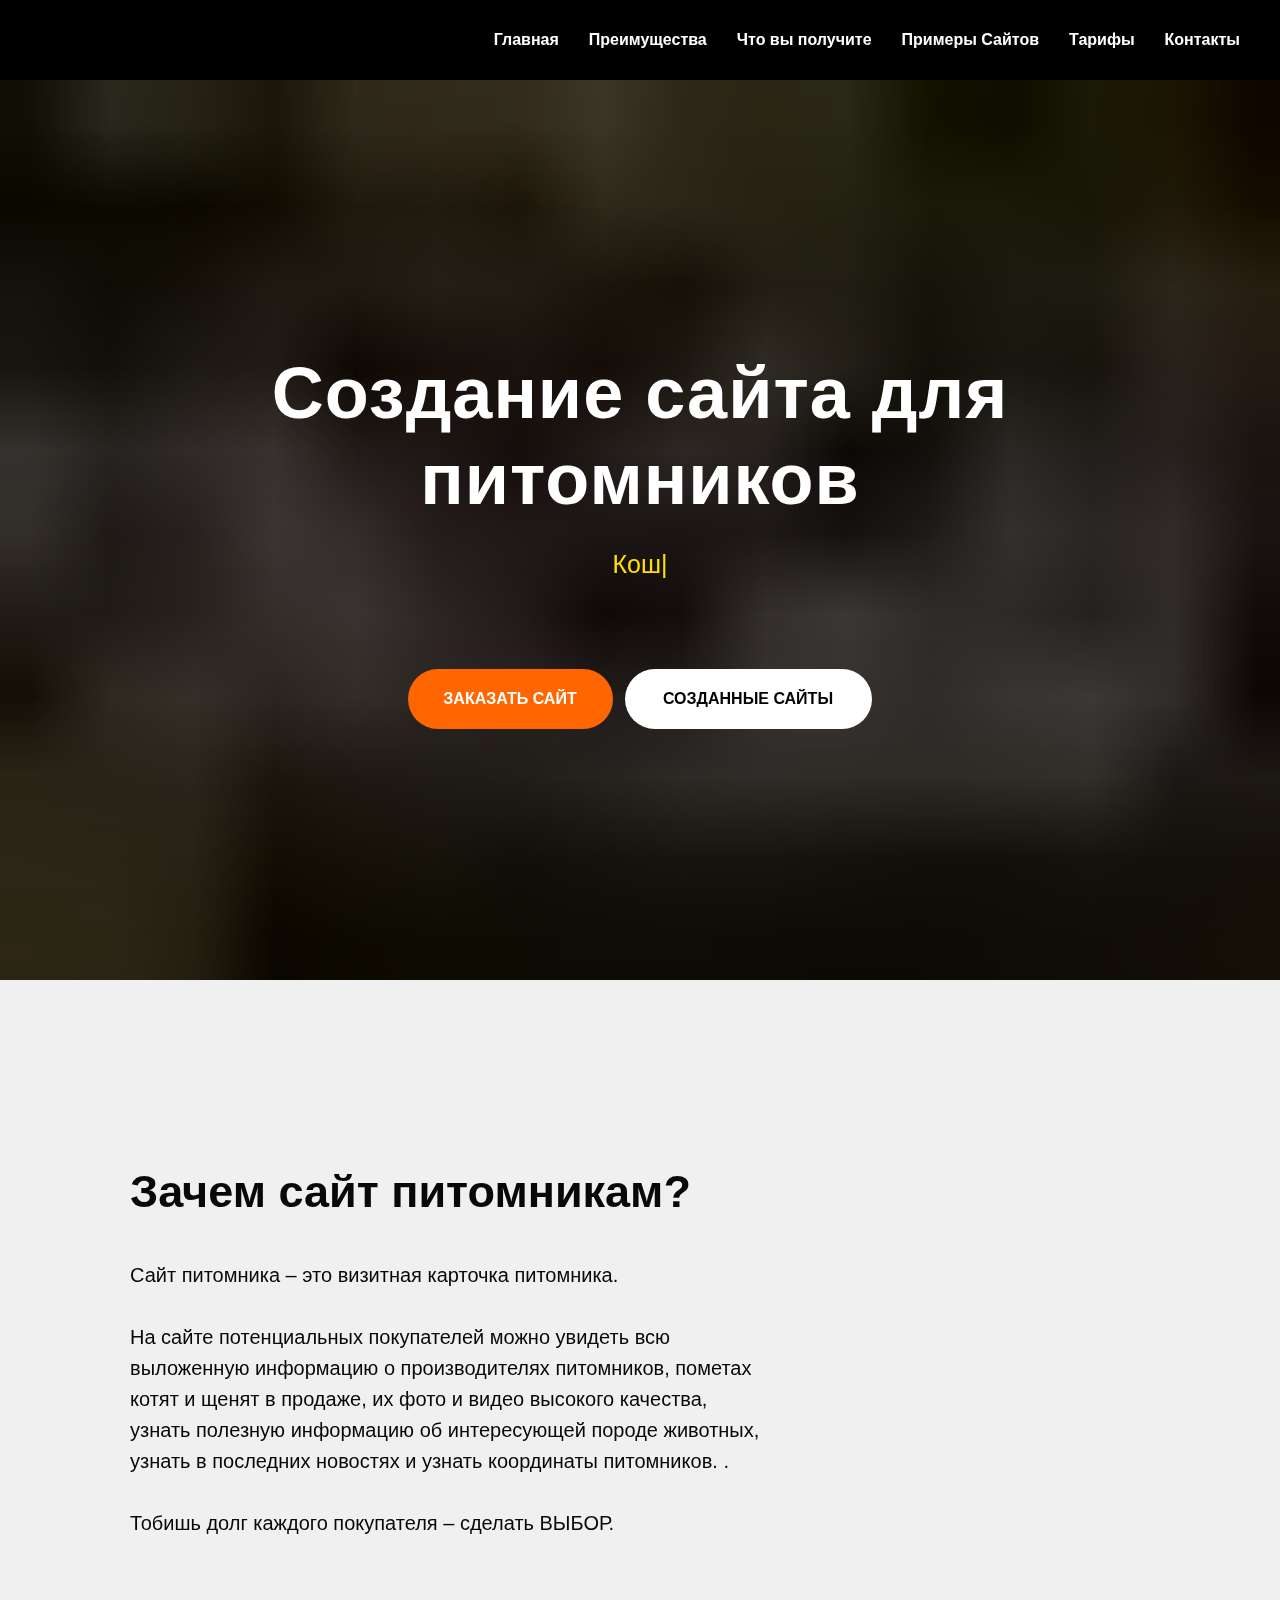
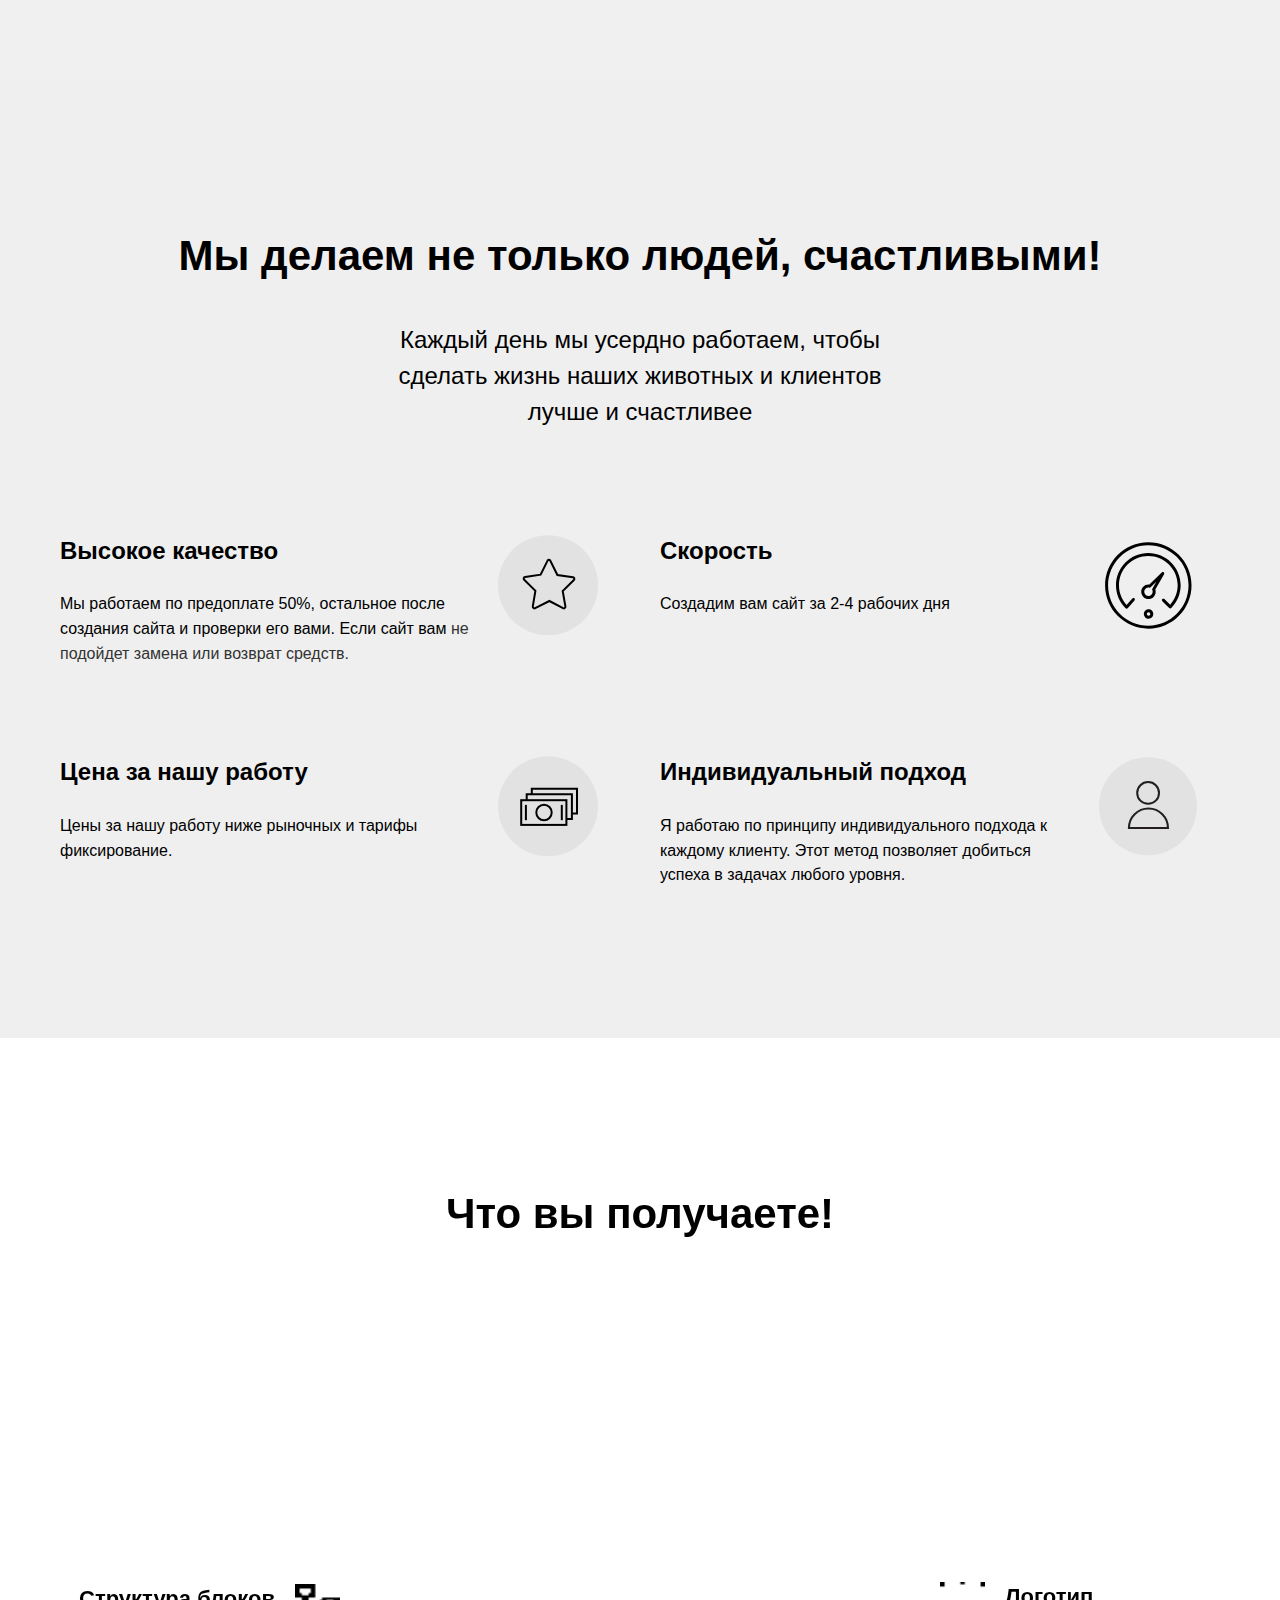
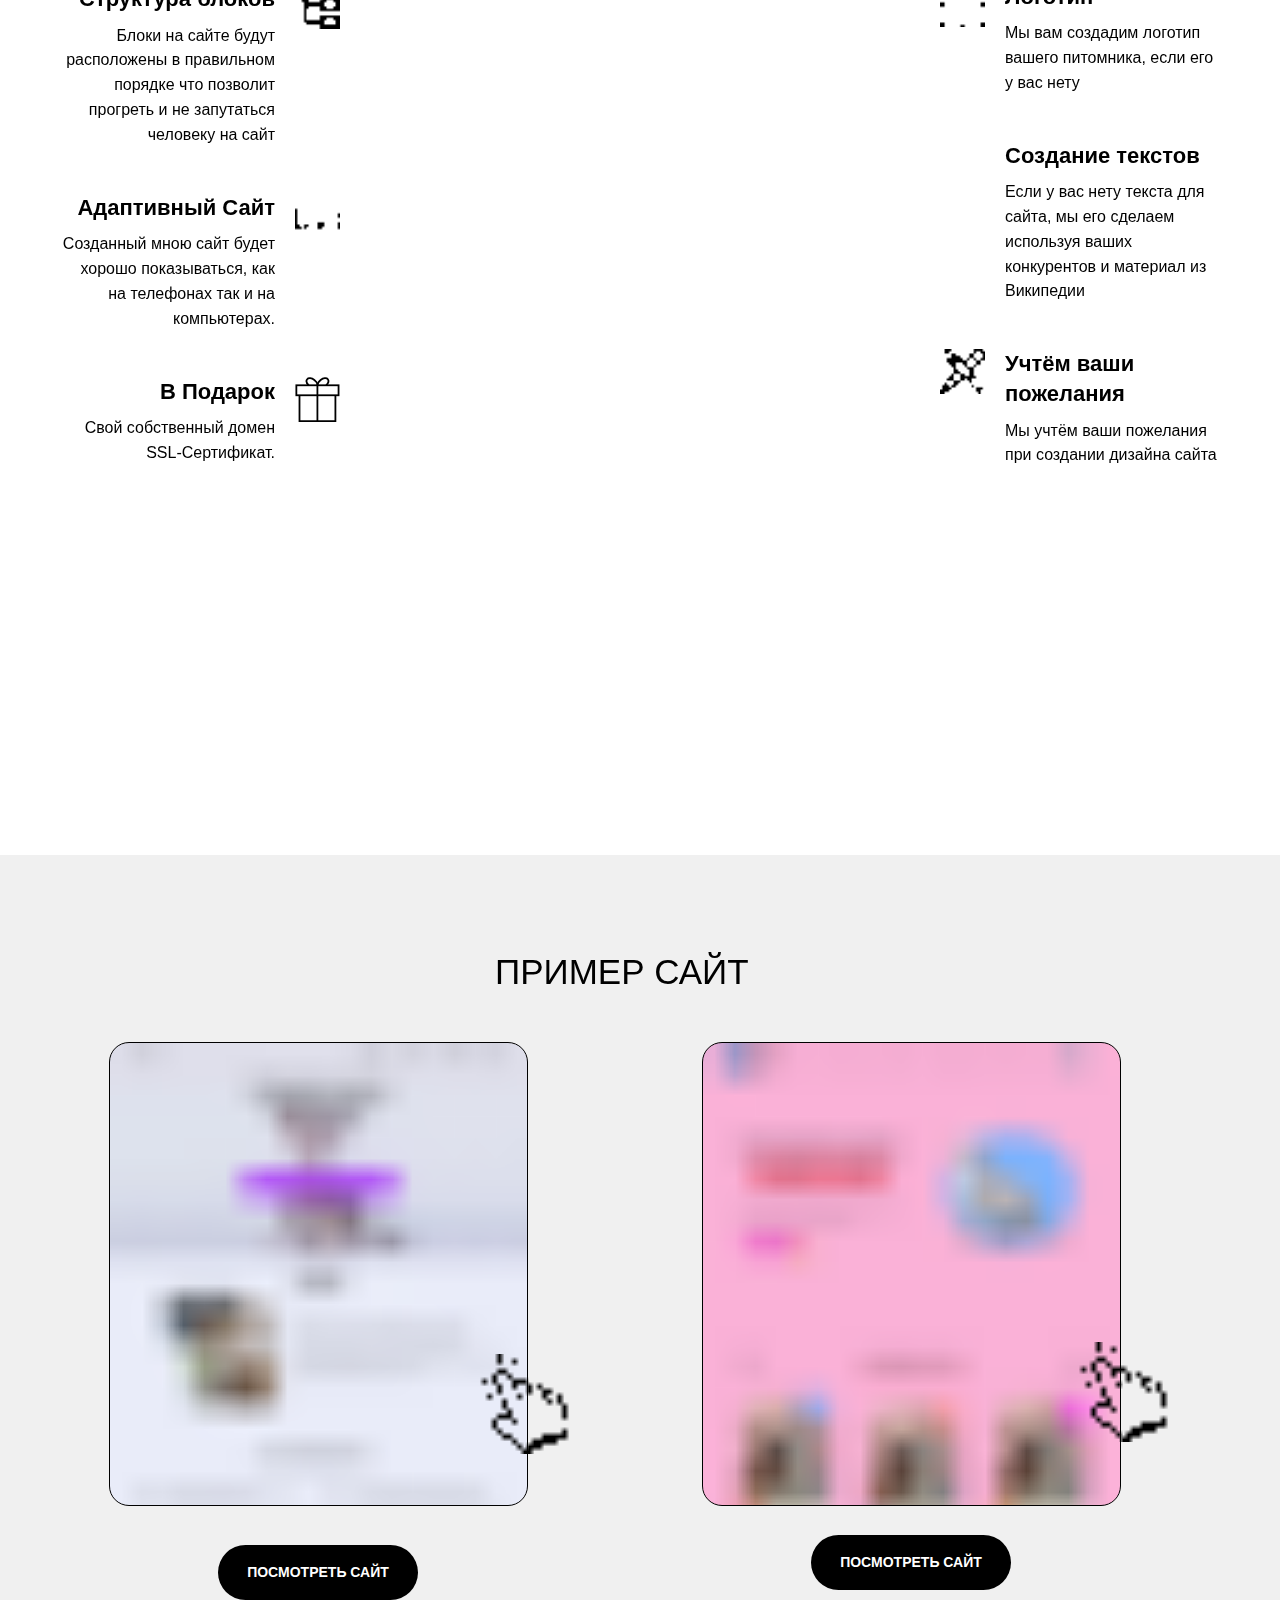
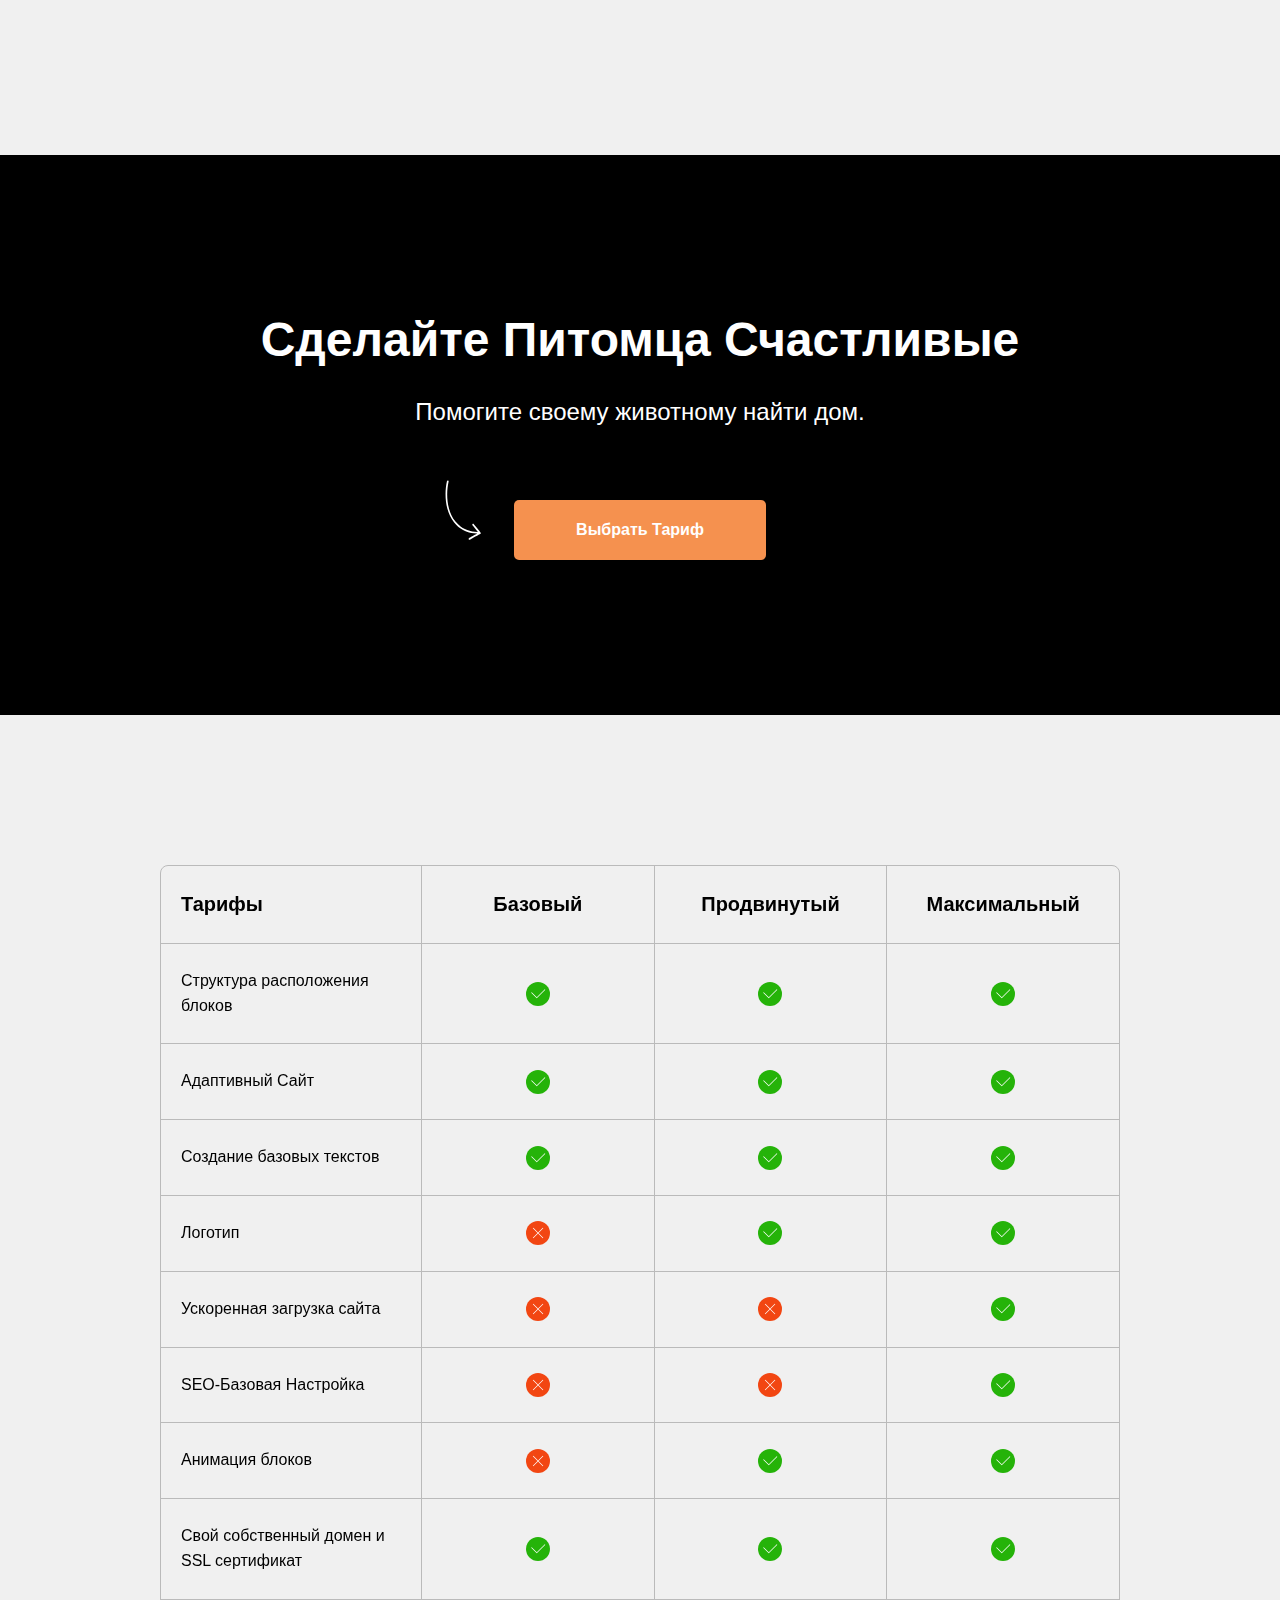
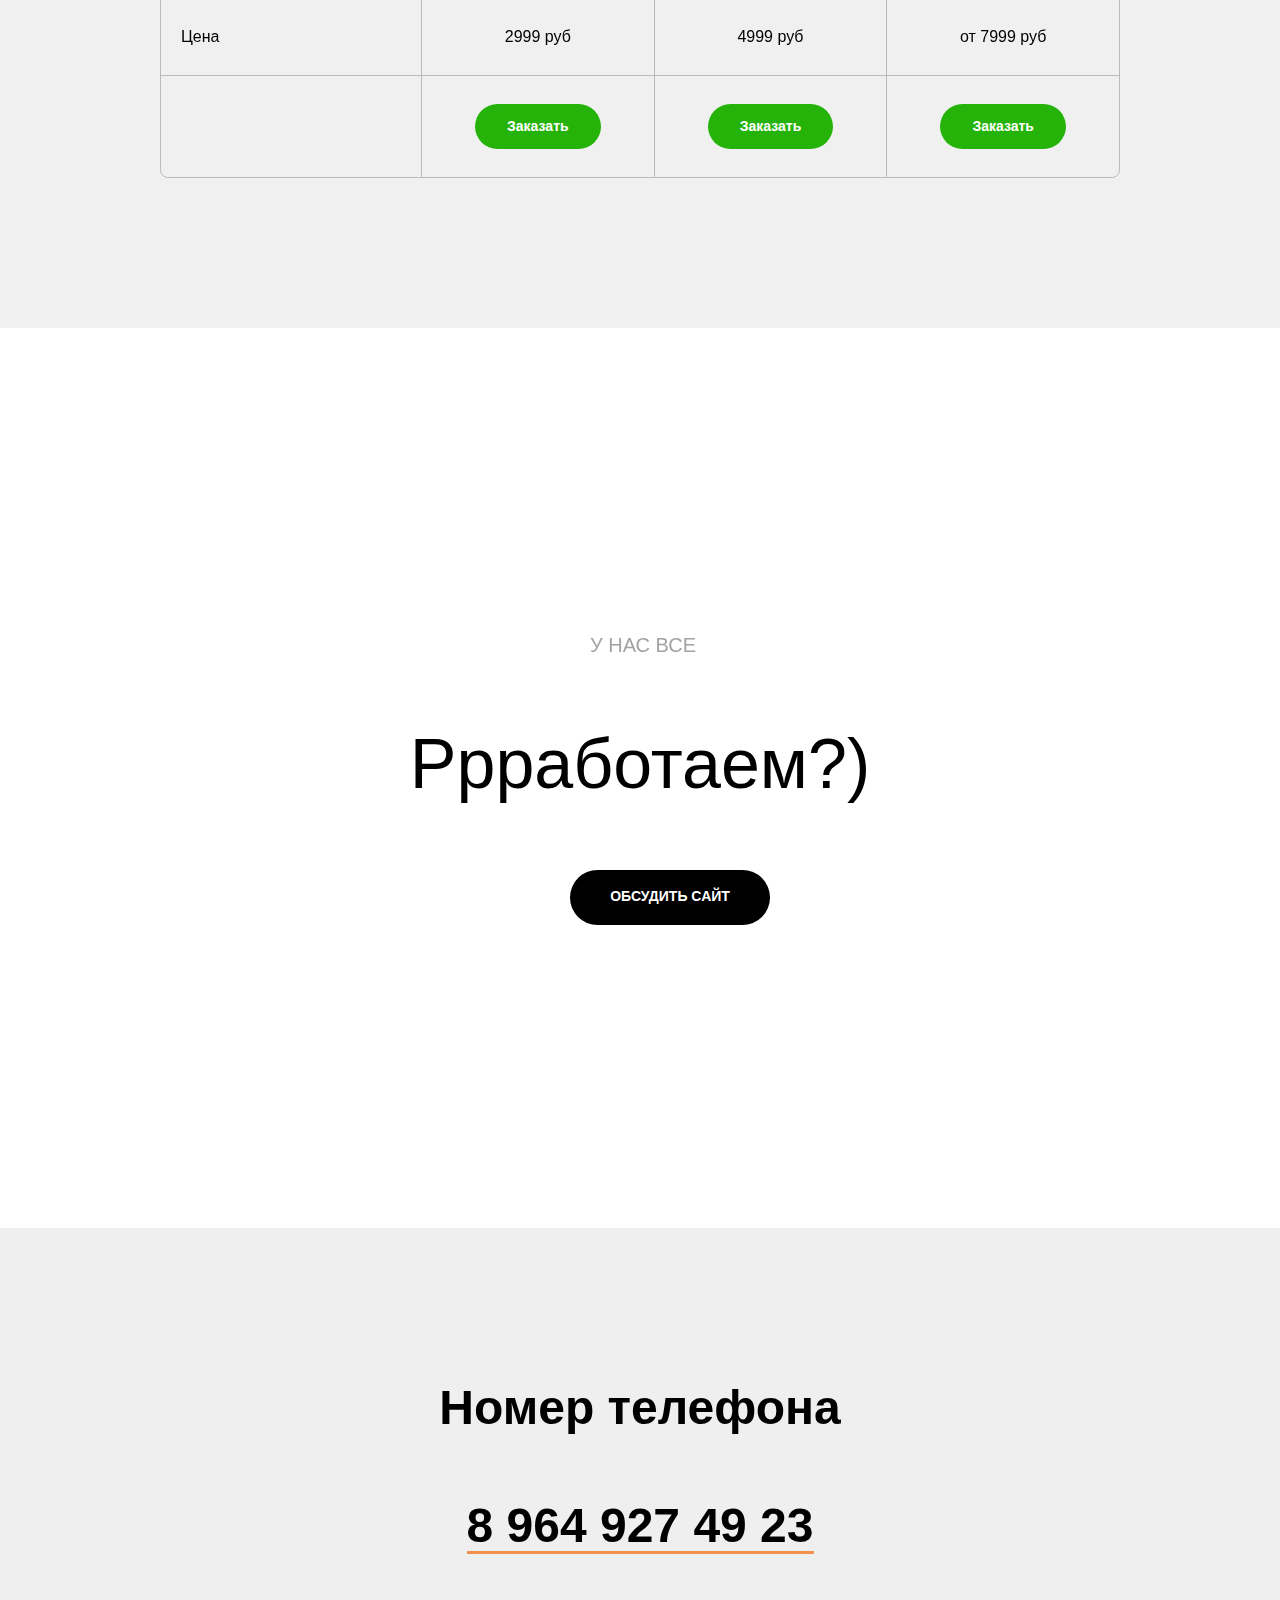
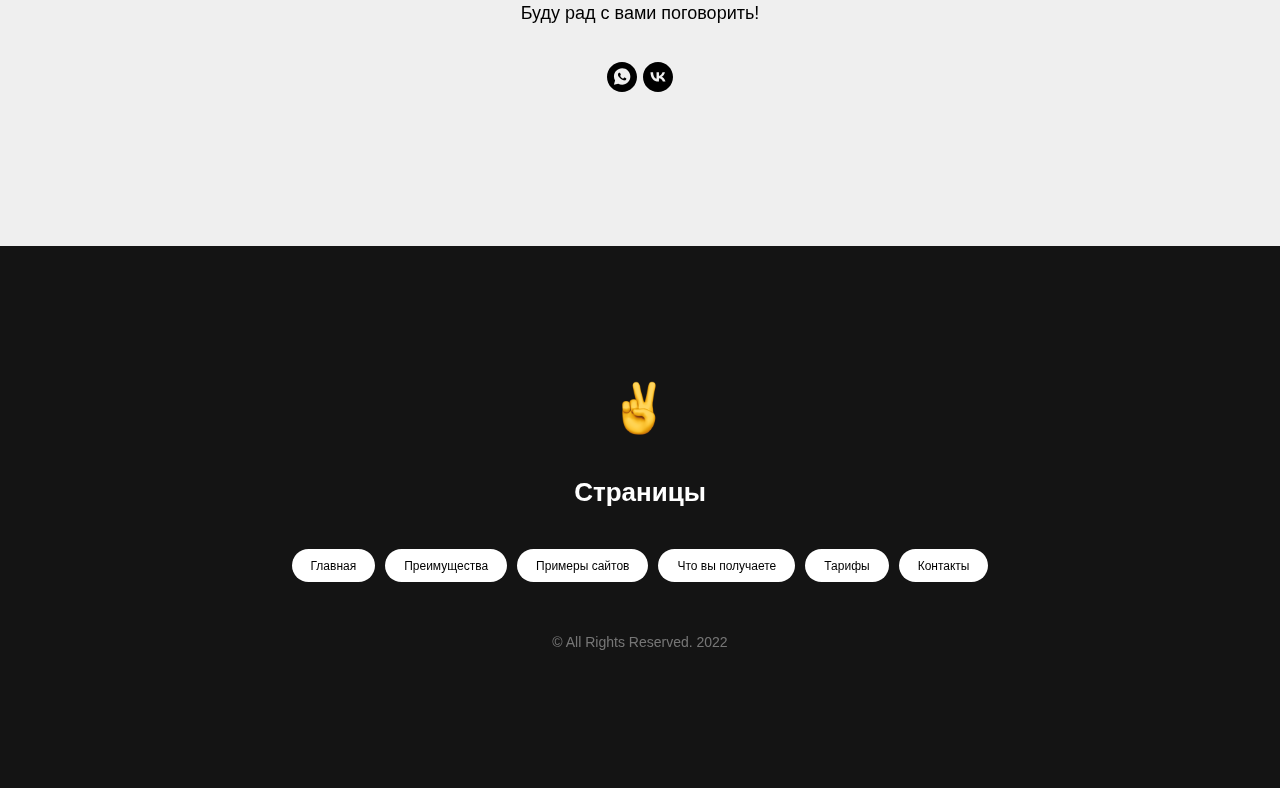
==== commit cbbc59e8: "Add files via upload" ====
--- a/index.htm
+++ b/index.htm
@@ -1,4 +1,4 @@
-﻿<!DOCTYPE html><html> <head><meta charset="utf-8"><meta http-equiv="Content-Type" content="text/html; charset=utf-8"><meta name="viewport" content="width=device-width, initial-scale=1.0"><!--metatextblock--><title>Создание сайтов Питомникам Животных</title><meta name="description" content="Создам сайт для любого питомника животных"><meta property="og:url" content="http://102881.tilda.ws/"><meta property="og:title" content="Создание сайтов Питомникам Животных"><meta property="og:description" content="Создам сайт для любого питомника животных"><meta property="og:type" content="website"><meta property="og:image" content="https://static.tildacdn.info/tild3636-3433-4633-b537-636133663164/devon-rextk_2.png"><link rel="canonical" href="index.htm"><!--/metatextblock--><meta property="fb:app_id" content="257953674358265"><meta name="format-detection" content="telephone=no"><meta http-equiv="x-dns-prefetch-control" content="on"><link rel="dns-prefetch" href="https://ws.tildacdn.com"><link rel="dns-prefetch" href="https://static.tildacdn.info"><link rel="shortcut icon" href="img/tildafavicon.ico" type="image/x-icon"><!-- Assets --><script src="js/tilda-fallback-1.0.min.js" charset="utf-8" async=""></script><link rel="stylesheet" href="css/tilda-grid-3.0.min.css" type="text/css" media="all" onerror="this.loaderr='y';"><link rel="stylesheet" href="tilda-blocks-page30516050.min.css?t=1664903793" type="text/css" media="all" onerror="this.loaderr='y';"><link rel="preconnect" href="https://fonts.gstatic.com"><link href="css2?family=Roboto:wght@300;400;500;700&subset=latin,cyrillic" rel="stylesheet"><link rel="stylesheet" href="css/tilda-animation-1.0.min.css" type="text/css" media="all" onerror="this.loaderr='y';"><link rel="stylesheet" href="css/tilda-cover-1.0.min.css" type="text/css" media="all" onerror="this.loaderr='y';"><link rel="stylesheet" href="css/tilda-zoom-2.0.min.css" type="text/css" media="print" onload="this.media='all';" onerror="this.loaderr='y';"><noscript><link rel="stylesheet" href="css/tilda-zoom-2.0.min.css" type="text/css" media="all"></noscript><link rel="stylesheet" href="css2-1?family=Comfortaa&displa=swap" type="text/css"><script type="text/javascript">(function (d) {
+﻿<!DOCTYPE html><html> <head><meta charset="utf-8"><meta http-equiv="Content-Type" content="text/html; charset=utf-8"><meta name="viewport" content="width=device-width, initial-scale=1.0"><!--metatextblock--><title>Создание сайтов Питомникам Животных</title><meta name="description" content="Создам сайт для любого питомника животных"><meta property="og:url" content="http://102881.tilda.ws/"><meta property="og:title" content="Создание сайтов Питомникам Животных"><meta property="og:description" content="Создам сайт для любого питомника животных"><meta property="og:type" content="website"><meta property="og:image" content="https://static.tildacdn.info/tild3636-3433-4633-b537-636133663164/devon-rextk_2.png"><link rel="canonical" href="index-1.htm"><!--/metatextblock--><meta property="fb:app_id" content="257953674358265"><meta name="format-detection" content="telephone=no"><meta http-equiv="x-dns-prefetch-control" content="on"><link rel="dns-prefetch" href="https://ws.tildacdn.com"><link rel="dns-prefetch" href="https://static.tildacdn.info"><link rel="shortcut icon" href="img/tildafavicon.ico" type="image/x-icon"><!-- Assets --><script src="js/tilda-fallback-1.0.min.js" charset="utf-8" async=""></script><link rel="stylesheet" href="css/tilda-grid-3.0.min.css" type="text/css" media="all" onerror="this.loaderr='y';"><link rel="stylesheet" href="tilda-blocks-page30516050.min.css?t=1664903793" type="text/css" media="all" onerror="this.loaderr='y';"><link rel="preconnect" href="https://fonts.gstatic.com"><link href="css2?family=Roboto:wght@300;400;500;700&subset=latin,cyrillic" rel="stylesheet"><link rel="stylesheet" href="css/tilda-animation-1.0.min.css" type="text/css" media="all" onerror="this.loaderr='y';"><link rel="stylesheet" href="css/tilda-cover-1.0.min.css" type="text/css" media="all" onerror="this.loaderr='y';"><link rel="stylesheet" href="css/tilda-zoom-2.0.min.css" type="text/css" media="print" onload="this.media='all';" onerror="this.loaderr='y';"><noscript><link rel="stylesheet" href="css/tilda-zoom-2.0.min.css" type="text/css" media="all"></noscript><link rel="stylesheet" href="css2-1?family=Comfortaa&displa=swap" type="text/css"><script type="text/javascript">(function (d) {
 if (!d.visibilityState) {
 var s = d.createElement('script');
 s.src = 'https://static.tildacdn.info/js/tilda-polyfill-1.0.min.js';
@@ -228,13 +228,13 @@
 <div class="t612__title t612__middle_title t-descr t-descr_xs" style="" field="li_title2__1663942648500"> <svg role="img" width="24px" height="24px" viewbox="0 0 24 24" version="1.1" xmlns="http://www.w3.org/2000/svg" xmlns:xlink="http://www.w3.org/999/xlink"> <g stroke="none" stroke-width="1" fill="none" fill-rule="evenodd"> <circle fill="#25B309" cx="12" cy="12" r="12"></circle> <polygon fill="#FFFFFF" points="10.776 16.32 5.184 10.728 5.688 10.2 10.776 15.288 18.792 7.272 19.296 7.8"></polygon> </g> </svg> </div> </div> <div class="t612__col t612__width_33 t-align_center t-valign_middle" style="border-color: #bababa;"> 
 <div class="t612__title t612__middle_title t-descr t-descr_xs" style="" field="li_title3__1663942648500"> <svg role="img" width="24px" height="24px" viewbox="0 0 24 24" version="1.1" xmlns="http://www.w3.org/2000/svg" xmlns:xlink="http://www.w3.org/999/xlink"> <g stroke="none" stroke-width="1" fill="none" fill-rule="evenodd"> <circle fill="#25B309" cx="12" cy="12" r="12"></circle> <polygon fill="#FFFFFF" points="10.776 16.32 5.184 10.728 5.688 10.2 10.776 15.288 18.792 7.272 19.296 7.8"></polygon> </g> </svg> </div> </div> <div class="t612__col t612__width_33 t-align_center t-valign_middle" style="border-color: #bababa;"> 
 <div class="t612__title t612__middle_title t-descr t-descr_xs" style="" field="li_title4__1663942648500"> <svg role="img" width="24px" height="24px" viewbox="0 0 24 24" version="1.1" xmlns="http://www.w3.org/2000/svg" xmlns:xlink="http://www.w3.org/999/xlink"> <g stroke="none" stroke-width="1" fill="none" fill-rule="evenodd"> <circle fill="#25B309" cx="12" cy="12" r="12"></circle> <polygon fill="#FFFFFF" points="10.776 16.32 5.184 10.728 5.688 10.2 10.776 15.288 18.792 7.272 19.296 7.8"></polygon> </g> </svg> </div> </div> </div> <div class="t612__middle_item" style="border-color: #bababa;" data-auto-correct-mobile-width="false"> <div class="t612__left t-valign_middle" style="min-width: 260px;width: 260px;"> <div class="t612__title t612__middle_title t-descr t-descr_xs" style="" field="li_title__1664021142890">Цена</div> </div> <div class="t612__col t612__width_33 t-align_center t-valign_middle" style="border-color: #bababa;"> 
-<div class="t612__title t612__middle_title t-descr t-descr_xs" style="" field="li_title2__1664021142890"> 999руб
+<div class="t612__title t612__middle_title t-descr t-descr_xs" style="" field="li_title2__1664021142890"> 2999 руб
 </div> </div> <div class="t612__col t612__width_33 t-align_center t-valign_middle" style="border-color: #bababa;"> 
-<div class="t612__title t612__middle_title t-descr t-descr_xs" style="" field="li_title3__1664021142890"> 1499 руб
+<div class="t612__title t612__middle_title t-descr t-descr_xs" style="" field="li_title3__1664021142890"> 4999 руб
 </div> </div> <div class="t612__col t612__width_33 t-align_center t-valign_middle" style="border-color: #bababa;"> 
-<div class="t612__title t612__middle_title t-descr t-descr_xs" style="" field="li_title4__1664021142890"> от 6999 руб
+<div class="t612__title t612__middle_title t-descr t-descr_xs" style="" field="li_title4__1664021142890"> от 7999 руб
 </div> </div> </div> </div> <div class="t612__bottom" style="border-color: #bababa;" data-auto-correct-mobile-width="false"> <div class="t612__left t-valign_middle" style="min-width: 260px;width: 260px;"> </div> <div class="t612__col t612__width_33 t-align_center t-valign_middle" style="border-color: #bababa;"> <div class="t612__buttonwrapper"> <a href="https://wa.me/79530727701?text=Привет, хочу сделать заказ базового тарифа!" target="" class="t609__btn t-btn t-btn_sm" style="color:#ffffff;background-color:#25b309;border-radius:30px; -moz-border-radius:30px; -webkit-border-radius:30px;"><table style="width:100%; height:100%;"><tr><td>Заказать</td></tr></table></a> </div> </div> <div class="t612__col t612__width_33 t-align_center t-valign_middle" style="border-color: #bababa;"> <div class="t612__buttonwrapper"> <a href="https://wa.me/79530727701?text=Привет, хочу сделать заказ продвинутого тарифа!" target="" class="t609__btn t-btn t-btn_sm" style="color:#ffffff;background-color:#25b309;border-radius:30px; -moz-border-radius:30px; -webkit-border-radius:30px;"><table style="width:100%; height:100%;"><tr><td>Заказать</td></tr></table></a> </div> </div> <div class="t612__col t612__width_33 t-align_center t-valign_middle" style="border-color: #bababa;"> <div class="t612__buttonwrapper"> <a href="https://wa.me/79530727701?text=Привет, хочу сделать заказ максимального тарифа!" target="" class="t609__btn t-btn t-btn_sm" style="color:#ffffff;background-color:#25b309;border-radius:30px; -moz-border-radius:30px; -webkit-border-radius:30px;"><table style="width:100%; height:100%;"><tr><td>Заказать</td></tr></table></a> </div> </div> </div> 
-</div> </div> </div> </div></div></div><div id="rec494453221" class="r t-rec t-rec_pt_150 t-rec_pb_150 t-screenmax-980px" style="padding-top:150px;padding-bottom:150px; " data-animationappear="off" data-record-type="1068" data-screen-max="980px"><!-- t1068 --> <div class="t1068"><div class="t-section__container t-container"><div class="t-col t-col_12"><div class="t-section__topwrapper t-align_center"><div class="t-section__title t-title t-title_xs" field="btitle">Тарифы</div></div></div></div><div class="t-container"><div class="t1068__row"> <div class="t1068__col t-col t-col_4 t-align_center"><div class="t1068__content"><div class="t1068__imgwrapper"><div class="t1068__bgimg t1068__img_circle t-margin_auto t-bgimg" data-original="https://static.tildacdn.info/tild6233-6436-4535-a334-393931653636/7.svg" bgimgfield="li_img__1659456156538" style=" background-image: url('tild6233-6436-4535-a334-393931653636/7.svg');" itemscope="" itemtype="http://schema.org/ImageObject"><meta itemprop="image" content="https://static.tildacdn.info/tild6233-6436-4535-a334-393931653636/7.svg"></div></div><div class="t1068__title t-name t-name_xl" field="li_title__1659456156538" style=" ">Базовый</div><div class="t1068__descr t-descr t-descr_xs" field="li_descr__1659456156538" style=" "><ul><li>Структура расположения блоков</li><li>Адаптивный Сайт</li><li>Создание базовых текстов</li><li>Свой собственный домен и SSL сертификат</li></ul></div><div class="t1068__price t-name t-name_md" field="li_price__1659456156538" data-redactor-toolbar="no" style=" ">999 руб</div><a href="https://wa.me/79530727701?text=Привет, хочу сделать заказ базового тарифа!" target="" class="t1068__btn t-btn t-btn_sm" style="color:#ffffff;background-color:#13ce66;border-radius:30px; -moz-border-radius:30px; -webkit-border-radius:30px;"><table style="width:100%; height:100%;"><tr><td>Заказать</td></tr></table></a></div></div> <div class="t1068__col t-col t-col_4 t-align_center"><div class="t1068__line_mobile" style="background-color: #e0e6ed;"></div><div class="t1068__content"><div class="t1068__imgwrapper"><div class="t1068__bgimg t1068__img_circle t-margin_auto t-bgimg" data-original="https://static.tildacdn.info/tild3165-3839-4136-b538-333563333037/7.svg" bgimgfield="li_img__1659456194016" style=" background-image: url('tild3165-3839-4136-b538-333563333037/7.svg');" itemscope="" itemtype="http://schema.org/ImageObject"><meta itemprop="image" content="https://static.tildacdn.info/tild3165-3839-4136-b538-333563333037/7.svg"></div></div><div class="t1068__title t-name t-name_xl" field="li_title__1659456194016" style=" ">Продвинутый</div><div class="t1068__descr t-descr t-descr_xs" field="li_descr__1659456194016" style=" "><ul><li>Структура расположения блоков</li><li>Адаптивный Сайт</li><li>Создание базовых текстов</li><li>Логотип</li><li>Анимация блоков</li><li>Свой собственный домен и SSL сертификат</li></ul></div><div class="t1068__price t-name t-name_md" field="li_price__1659456194016" data-redactor-toolbar="no" style=" ">1499 руб</div><a href="https://wa.me/79530727701?text=Привет, хочу сделать заказ продвинутого тарифа!" target="" class="t1068__btn t-btn t-btn_sm" style="color:#ffffff;background-color:#13ce66;border-radius:30px; -moz-border-radius:30px; -webkit-border-radius:30px;"><table style="width:100%; height:100%;"><tr><td>Заказать</td></tr></table></a></div><div class="t1068__line" style="background-color: #e0e6ed;"></div></div> <div class="t1068__col t-col t-col_4 t-align_center"><div class="t1068__line_mobile" style="background-color: #e0e6ed;"></div><div class="t1068__content"><div class="t1068__imgwrapper"><div class="t1068__bgimg t1068__img_circle t-margin_auto t-bgimg" data-original="https://static.tildacdn.info/tild3964-3761-4838-a161-656231343965/7.svg" bgimgfield="li_img__1659456225668" style=" background-image: url('tild3964-3761-4838-a161-656231343965/7.svg');" itemscope="" itemtype="http://schema.org/ImageObject"><meta itemprop="image" content="https://static.tildacdn.info/tild3964-3761-4838-a161-656231343965/7.svg"></div></div><div class="t1068__title t-name t-name_xl" field="li_title__1659456225668" style=" ">Максимальный</div><div class="t1068__descr t-descr t-descr_xs" field="li_descr__1659456225668" style=" "><ul><li>Структура расположения блоков</li><li>Адаптивный Сайт</li><li>Создание базовых текстов</li><li>Логотип</li><li>Ускоренная загрузка сайта</li><li>SEO-Базовая Настройка</li><li>Анимация блоков</li><li>Свой собственный домен и SSL сертификат</li></ul></div><div class="t1068__price t-name t-name_md" field="li_price__1659456225668" data-redactor-toolbar="no" style=" ">от 6999</div><a href="https://wa.me/79530727701?text=Привет, хочу сделать заказ максимального тарифа!" target="" class="t1068__btn t-btn t-btn_sm" style="color:#ffffff;background-color:#13ce66;border-radius:30px; -moz-border-radius:30px; -webkit-border-radius:30px;"><table style="width:100%; height:100%;"><tr><td>Заказать</td></tr></table></a></div><div class="t1068__line" style="background-color: #e0e6ed;"></div></div> </div></div></div><style>#rec494453221 .t1068__descr li {
+</div> </div> </div> </div></div></div><div id="rec494453221" class="r t-rec t-rec_pt_150 t-rec_pb_150 t-screenmax-980px" style="padding-top:150px;padding-bottom:150px; " data-animationappear="off" data-record-type="1068" data-screen-max="980px"><!-- t1068 --> <div class="t1068"><div class="t-section__container t-container"><div class="t-col t-col_12"><div class="t-section__topwrapper t-align_center"><div class="t-section__title t-title t-title_xs" field="btitle">Тарифы</div></div></div></div><div class="t-container"><div class="t1068__row"> <div class="t1068__col t-col t-col_4 t-align_center"><div class="t1068__content"><div class="t1068__imgwrapper"><div class="t1068__bgimg t1068__img_circle t-margin_auto t-bgimg" data-original="https://static.tildacdn.info/tild6233-6436-4535-a334-393931653636/7.svg" bgimgfield="li_img__1659456156538" style=" background-image: url('tild6233-6436-4535-a334-393931653636/7.svg');" itemscope="" itemtype="http://schema.org/ImageObject"><meta itemprop="image" content="https://static.tildacdn.info/tild6233-6436-4535-a334-393931653636/7.svg"></div></div><div class="t1068__title t-name t-name_xl" field="li_title__1659456156538" style=" ">Базовый</div><div class="t1068__descr t-descr t-descr_xs" field="li_descr__1659456156538" style=" "><ul><li>Структура расположения блоков</li><li>Адаптивный Сайт</li><li>Создание базовых текстов</li><li>Свой собственный домен и SSL сертификат</li></ul></div><div class="t1068__price t-name t-name_md" field="li_price__1659456156538" data-redactor-toolbar="no" style=" ">2999 руб</div><a href="https://wa.me/79530727701?text=Привет, хочу сделать заказ базового тарифа!" target="" class="t1068__btn t-btn t-btn_sm" style="color:#ffffff;background-color:#13ce66;border-radius:30px; -moz-border-radius:30px; -webkit-border-radius:30px;"><table style="width:100%; height:100%;"><tr><td>Заказать</td></tr></table></a></div></div> <div class="t1068__col t-col t-col_4 t-align_center"><div class="t1068__line_mobile" style="background-color: #e0e6ed;"></div><div class="t1068__content"><div class="t1068__imgwrapper"><div class="t1068__bgimg t1068__img_circle t-margin_auto t-bgimg" data-original="https://static.tildacdn.info/tild3165-3839-4136-b538-333563333037/7.svg" bgimgfield="li_img__1659456194016" style=" background-image: url('tild3165-3839-4136-b538-333563333037/7.svg');" itemscope="" itemtype="http://schema.org/ImageObject"><meta itemprop="image" content="https://static.tildacdn.info/tild3165-3839-4136-b538-333563333037/7.svg"></div></div><div class="t1068__title t-name t-name_xl" field="li_title__1659456194016" style=" ">Продвинутый</div><div class="t1068__descr t-descr t-descr_xs" field="li_descr__1659456194016" style=" "><ul><li>Структура расположения блоков</li><li>Адаптивный Сайт</li><li>Создание базовых текстов</li><li>Логотип</li><li>Анимация блоков</li><li>Свой собственный домен и SSL сертификат</li></ul></div><div class="t1068__price t-name t-name_md" field="li_price__1659456194016" data-redactor-toolbar="no" style=" ">4999 руб</div><a href="https://wa.me/79530727701?text=Привет, хочу сделать заказ продвинутого тарифа!" target="" class="t1068__btn t-btn t-btn_sm" style="color:#ffffff;background-color:#13ce66;border-radius:30px; -moz-border-radius:30px; -webkit-border-radius:30px;"><table style="width:100%; height:100%;"><tr><td>Заказать</td></tr></table></a></div><div class="t1068__line" style="background-color: #e0e6ed;"></div></div> <div class="t1068__col t-col t-col_4 t-align_center"><div class="t1068__line_mobile" style="background-color: #e0e6ed;"></div><div class="t1068__content"><div class="t1068__imgwrapper"><div class="t1068__bgimg t1068__img_circle t-margin_auto t-bgimg" data-original="https://static.tildacdn.info/tild3964-3761-4838-a161-656231343965/7.svg" bgimgfield="li_img__1659456225668" style=" background-image: url('tild3964-3761-4838-a161-656231343965/7.svg');" itemscope="" itemtype="http://schema.org/ImageObject"><meta itemprop="image" content="https://static.tildacdn.info/tild3964-3761-4838-a161-656231343965/7.svg"></div></div><div class="t1068__title t-name t-name_xl" field="li_title__1659456225668" style=" ">Максимальный</div><div class="t1068__descr t-descr t-descr_xs" field="li_descr__1659456225668" style=" "><ul><li>Структура расположения блоков</li><li>Адаптивный Сайт</li><li>Создание базовых текстов</li><li>Логотип</li><li>Ускоренная загрузка сайта</li><li>SEO-Базовая Настройка</li><li>Анимация блоков</li><li>Свой собственный домен и SSL сертификат</li></ul></div><div class="t1068__price t-name t-name_md" field="li_price__1659456225668" data-redactor-toolbar="no" style=" ">от 7999</div><a href="https://wa.me/79530727701?text=Привет, хочу сделать заказ максимального тарифа!" target="" class="t1068__btn t-btn t-btn_sm" style="color:#ffffff;background-color:#13ce66;border-radius:30px; -moz-border-radius:30px; -webkit-border-radius:30px;"><table style="width:100%; height:100%;"><tr><td>Заказать</td></tr></table></a></div><div class="t1068__line" style="background-color: #e0e6ed;"></div></div> </div></div></div><style>#rec494453221 .t1068__descr li {
 border-color: #e0e6ed !important; }</style><script>t_onReady(function () {
 t_onFuncLoad('t1068_init', function () {
 t1068_init('494453221');
@@ -243,7 +243,7 @@
 <div class="t396__filter" data-artboard-recid="496767476"></div> 
 <div class='t396__elem tn-elem tn-elem__4967674761664700830778' data-elem-id='1664700830778' data-elem-type='text' data-field-top-value="207" data-field-top-res-960-value="207" data-field-top-res-640-value="207" data-field-top-res-480-value="207" data-field-top-res-320-value="207" data-field-left-value="320" data-field-left-res-960-value="200" data-field-left-res-640-value="40" data-field-left-res-480-value="-40" data-field-left-res-320-value="-120" data-field-width-value="560" data-field-axisy-value="top" data-field-axisx-value="left" data-field-container-value="grid" data-field-topunits-value="px" data-field-leftunits-value="px" data-field-heightunits-value="" data-field-widthunits-value="px"><div class='tn-atom' field='tn_text_1664700830778'>Ррработаем?)</div> </div> 
 <div class='t396__elem tn-elem tn-elem__4967674761664700859847' data-elem-id='1664700859847' data-elem-type='text' data-field-top-value="127" data-field-top-res-960-value="127" data-field-top-res-640-value="127" data-field-top-res-480-value="127" data-field-top-res-320-value="127" data-field-left-value="550" data-field-left-res-960-value="430" data-field-left-res-640-value="270" data-field-left-res-480-value="177" data-field-left-res-320-value="97" data-field-width-value="127" data-field-axisy-value="top" data-field-axisx-value="left" data-field-container-value="grid" data-field-topunits-value="px" data-field-leftunits-value="px" data-field-heightunits-value="" data-field-widthunits-value="px"><div class='tn-atom' field='tn_text_1664700859847'>У НАС ВСЕ</div> </div> 
-<div class='t396__elem tn-elem tn-elem__4967674761664700907914' data-elem-id='1664700907914' data-elem-type='button' data-field-top-value="367" data-field-top-res-960-value="367" data-field-top-res-640-value="367" data-field-top-res-480-value="367" data-field-top-res-320-value="320" data-field-left-value="530" data-field-left-res-960-value="410" data-field-left-res-640-value="250" data-field-left-res-480-value="140" data-field-left-res-320-value="60" data-field-height-value="55" data-field-width-value="200" data-field-axisy-value="top" data-field-axisx-value="left" data-field-container-value="grid" data-field-topunits-value="px" data-field-leftunits-value="px" data-field-heightunits-value="" data-field-widthunits-value=""> <a class='tn-atom' href="http://102881.tilda.ws/form">ОБСУДИТЬ САЙТ</a> </div> </div></div><script>t_onReady(function () {
+<div class='t396__elem tn-elem tn-elem__4967674761664700907914' data-elem-id='1664700907914' data-elem-type='button' data-field-top-value="367" data-field-top-res-960-value="367" data-field-top-res-640-value="367" data-field-top-res-480-value="367" data-field-top-res-320-value="320" data-field-left-value="530" data-field-left-res-960-value="410" data-field-left-res-640-value="250" data-field-left-res-480-value="140" data-field-left-res-320-value="60" data-field-height-value="55" data-field-width-value="200" data-field-axisy-value="top" data-field-axisx-value="left" data-field-container-value="grid" data-field-topunits-value="px" data-field-leftunits-value="px" data-field-heightunits-value="" data-field-widthunits-value=""> <a class='tn-atom' href="form.html">ОБСУДИТЬ САЙТ</a> </div> </div></div><script>t_onReady(function () {
 t_onFuncLoad('t396_init', function () {
 t396_init('496767476');
 });
@@ -366,4 +366,4 @@
 }
 });
 setTimeout(function(){ (function (d, w, k, o, g) { var n=d.getElementsByTagName(o)[0],s=d.createElement(o),f=function(){n.parentNode.insertBefore(s,n);}; s.type = "text/javascript"; s.async = true; s.key = k; s.id = "tildastatscript"; s.src=g; if (w.opera=="[object Opera]") {d.addEventListener("DOMContentLoaded", f, false);} else { f(); } })(document, window, '5a1448d78394fca0eea8001ff5f0aef0','script','https://static.tildacdn.info/js/tilda-stat-1.0.min.js');
-}, 2000);</script></body></html>+}, 2000);</script></div></div></body></html>